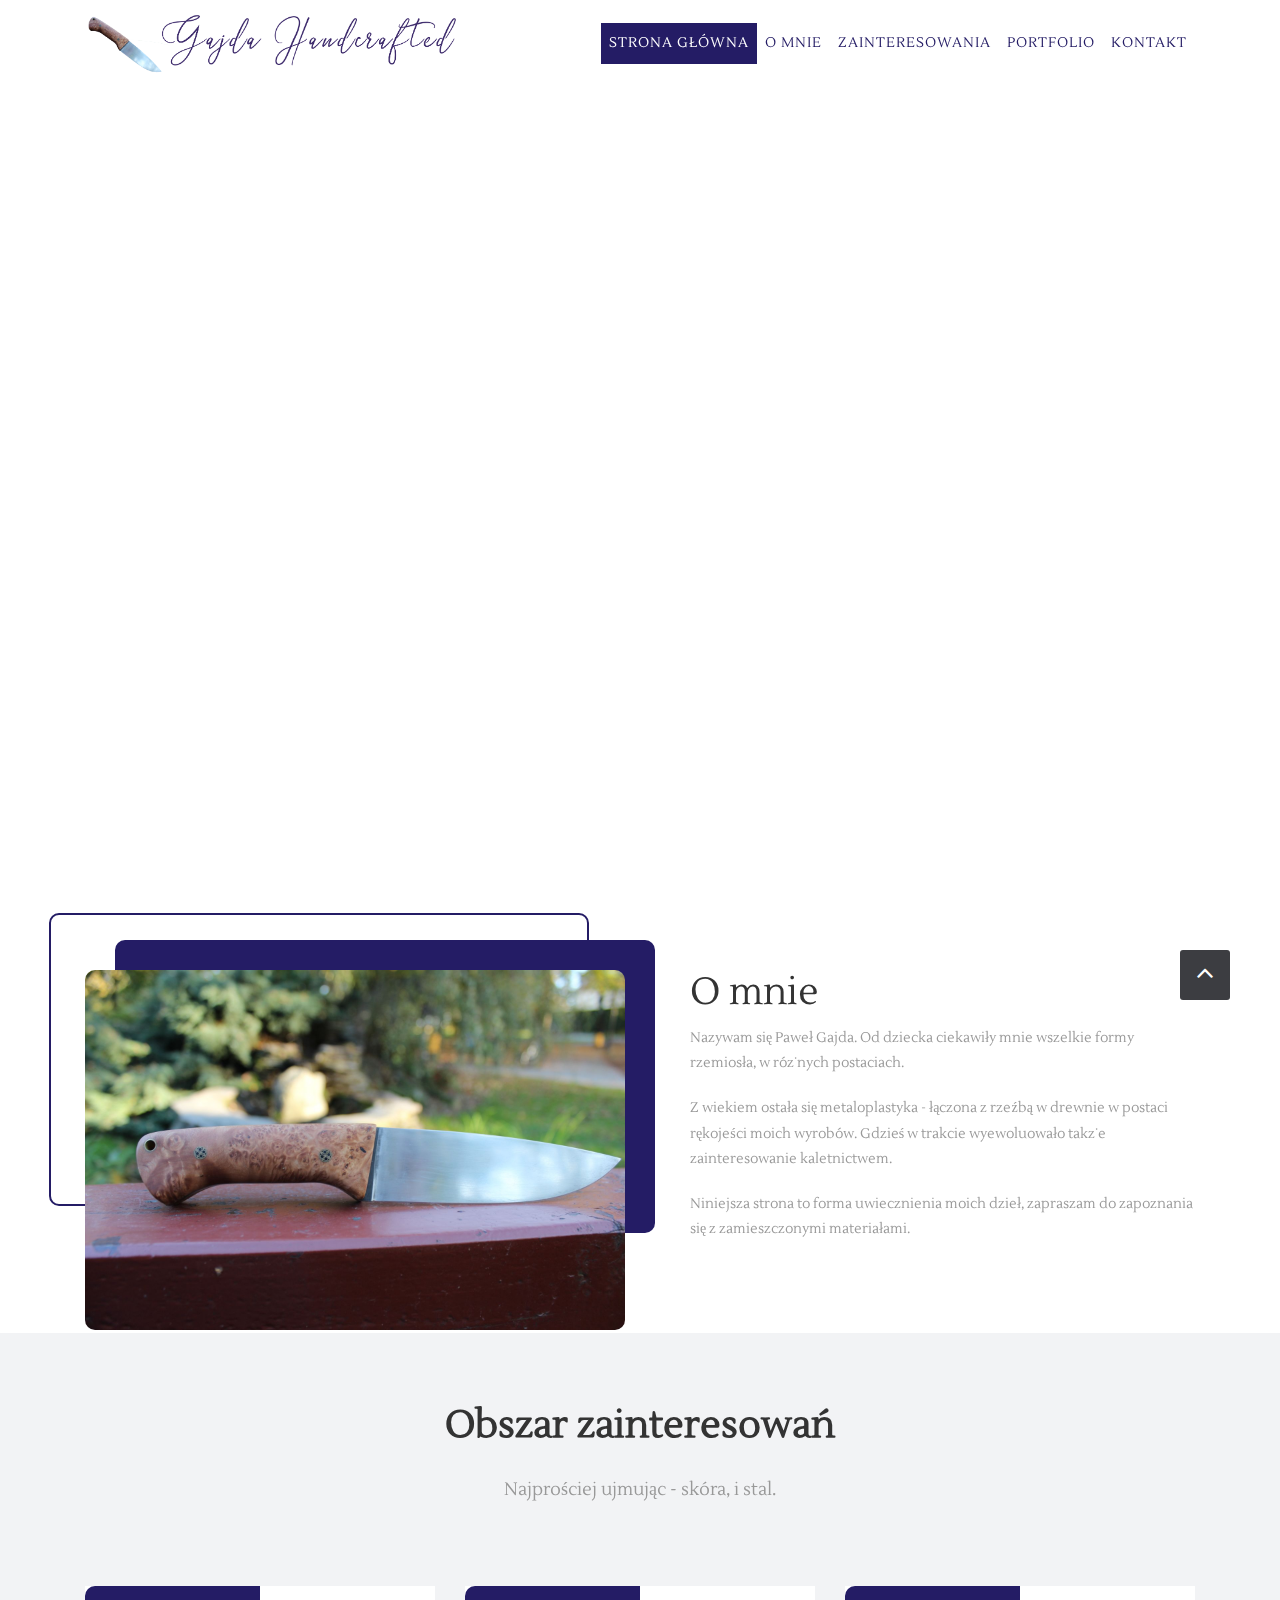
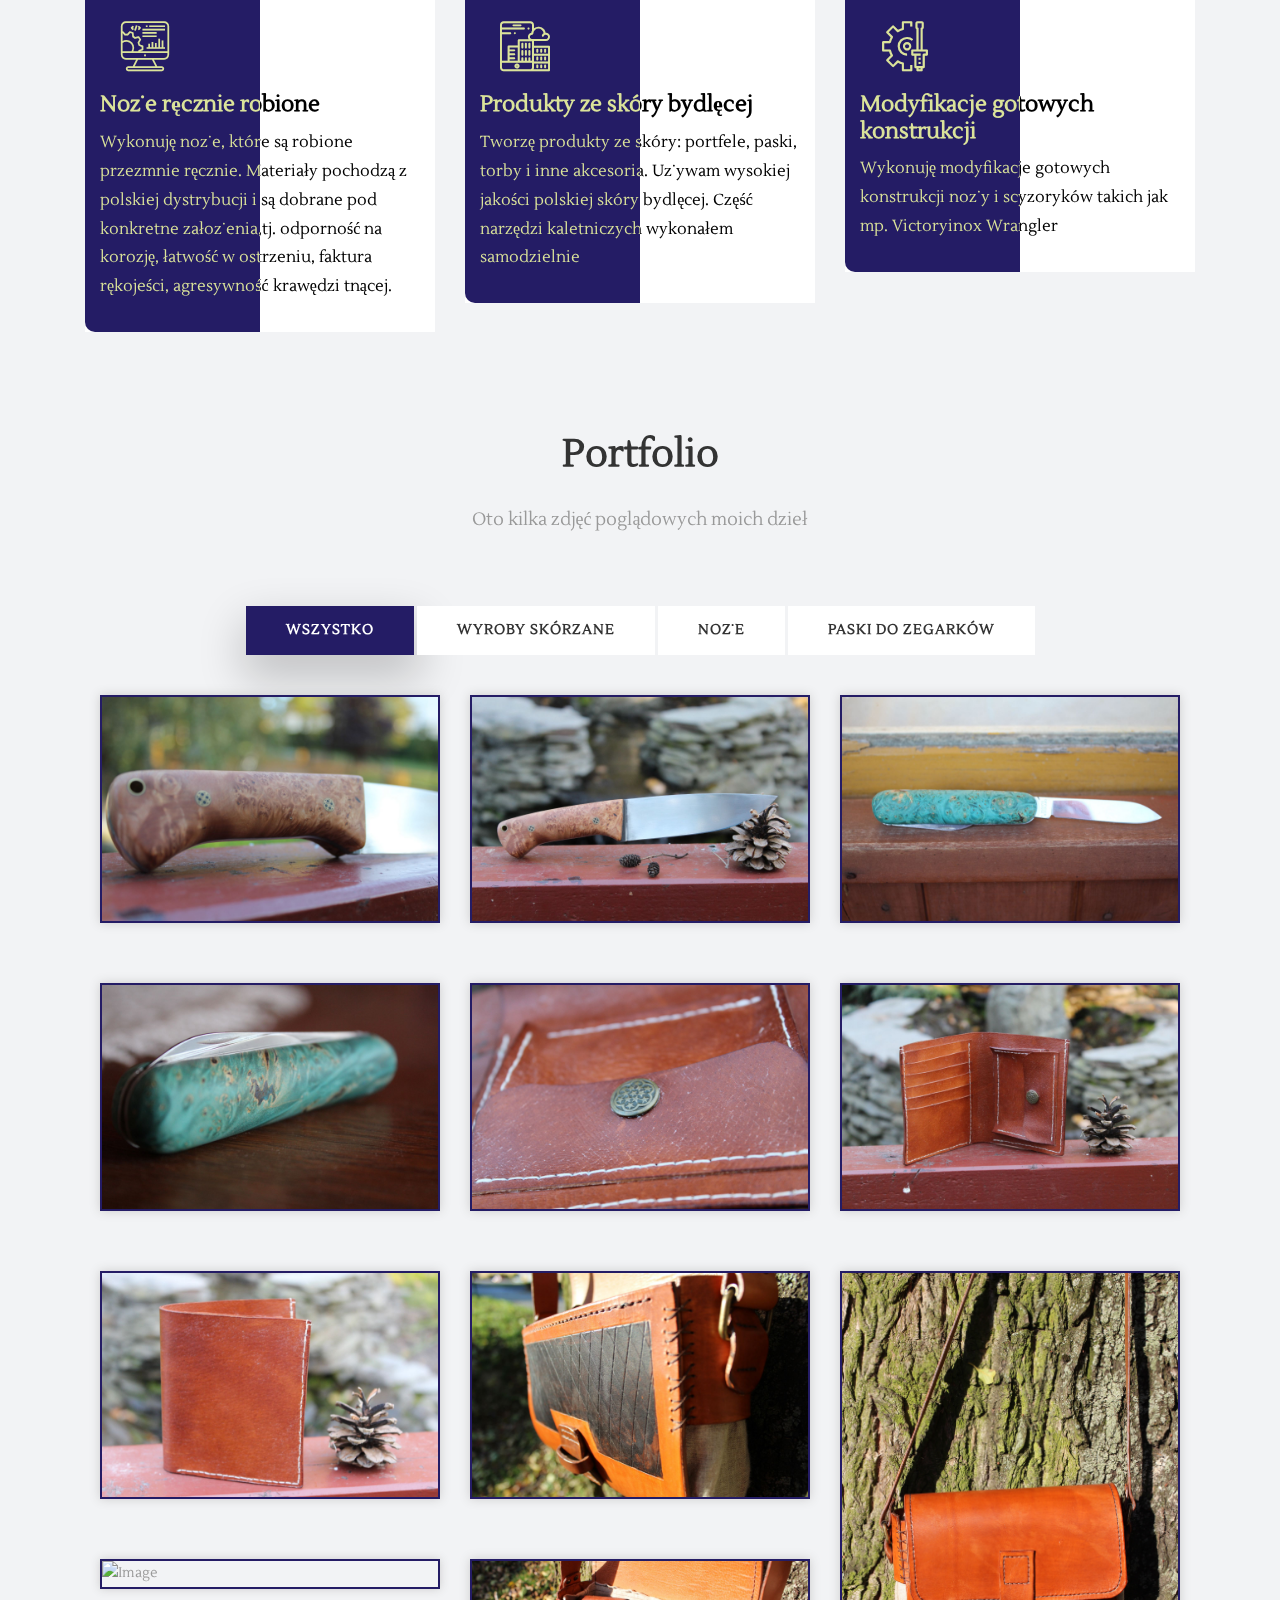
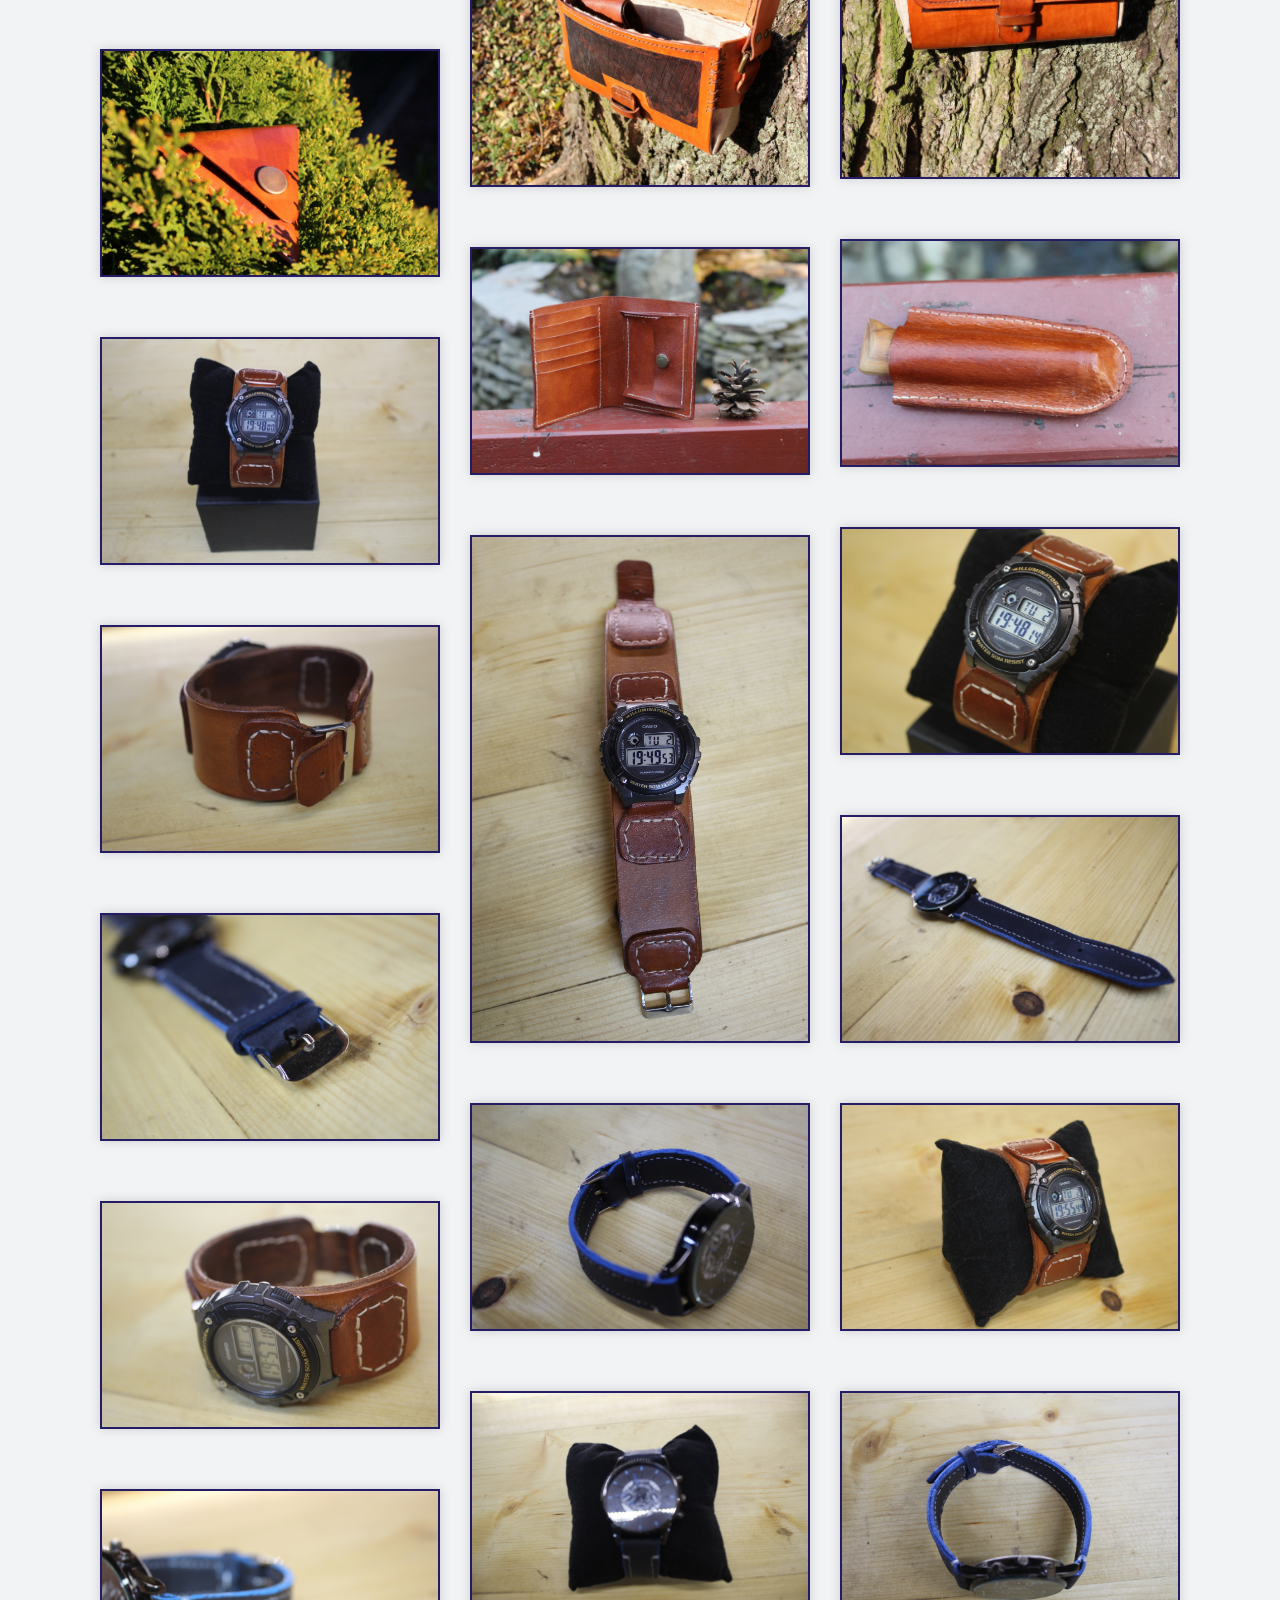
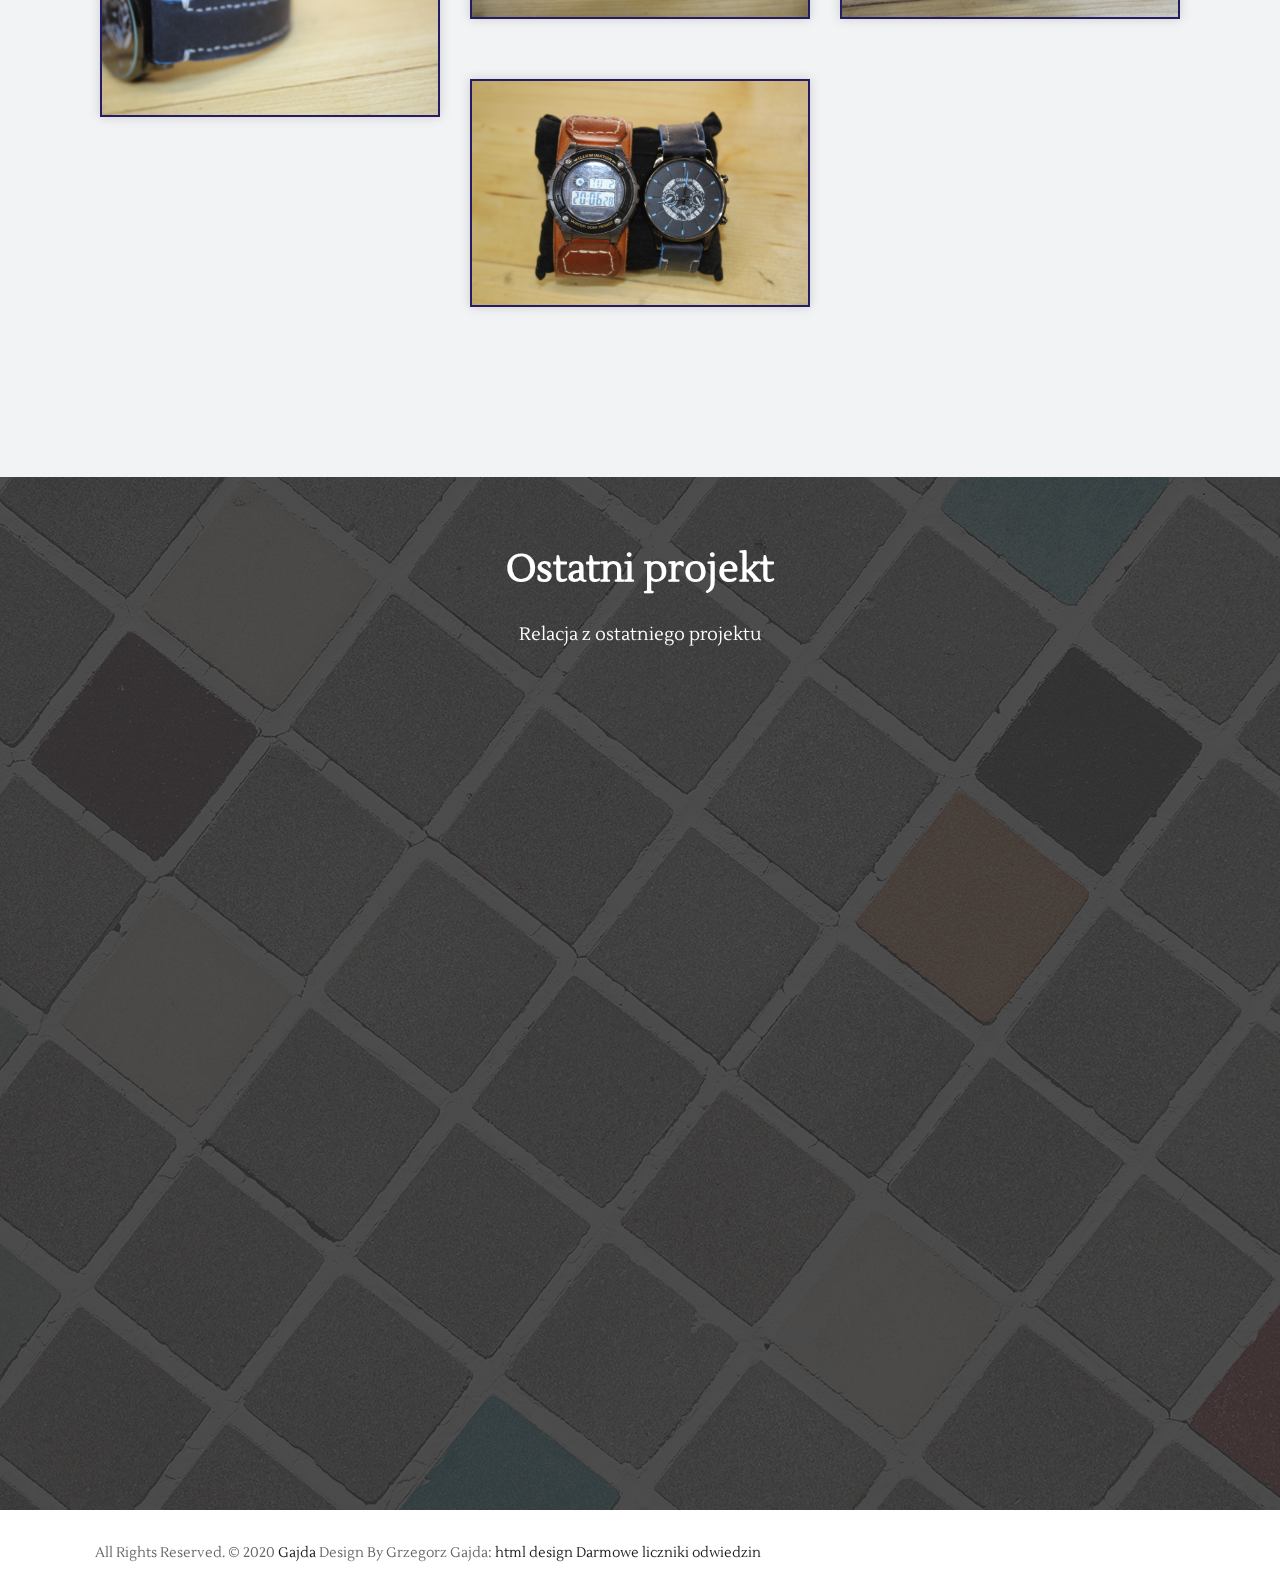
==== index.html @ e2454e83 "Add files via upload" ====
<!DOCTYPE html>
<html>

    <!-- Basic -->
    <meta charset="utf-8">
    <meta http-equiv="X-UA-Compatible" content="IE=edge">   
   
    <!-- Mobile Metas -->
    <meta name="viewport" content="width=device-width, minimum-scale=1.0, maximum-scale=1.0, user-scalable=no">
 
     <!-- Site Metas -->
    <title>Gajda - noże i dzieła ze skóry</title>  
    <meta name="keywords" content="skóra,noże,stal,noż">
    <meta name="description" content="Dzieła ze skóry i stali">
    <meta name="author" content="Paweł Gajda">

    <!-- Site Icons -->
    <link rel="shortcut icon" href="images/favicon.ico" type="image/x-icon" />
    <link rel="apple-touch-icon" href="images/apple-touch-icon.png">

    <!-- Bootstrap CSS -->
    <link rel="stylesheet" href="css/bootstrap.min.css">
    <!-- Site CSS -->
    <link rel="stylesheet" href="style.css">
    <!-- Responsive CSS -->
    <link rel="stylesheet" href="css/responsive.css">
    <!-- Custom CSS -->
    <link rel="stylesheet" href="css/custom.css">
	<script src="js/modernizr.js"></script> <!-- Modernizr -->

    <!--[if lt IE 9]>
      <script src="https://oss.maxcdn.com/libs/html5shiv/3.7.0/html5shiv.js"></script>
      <script src="https://oss.maxcdn.com/libs/respond.js/1.4.2/respond.min.js"></script>
    <![endif]-->

</head>
<body id="page-top" class="politics_version">
    <!-- LOADER -->
    <div id="preloader">
        <div id="loader">
			<ul>
				<li></li>
				<li></li>
				<li></li>
				<li></li>
				<li></li>
				<li></li>
			</ul>
		</div>
    </div><!-- end loader -->
    <!-- END LOADER -->
	
    <!-- Navigation -->
    <nav class="navbar navbar-expand-lg navbar-dark fixed-top" id="mainNav">
      <div class="container">
        <a class="navbar-brand js-scroll-trigger" href="#page-top">
			<img height="200" width="400" class="img-fluid" src="images/logo.png" alt="" />
		</a>
        <button class="navbar-toggler navbar-toggler-right" type="button" data-toggle="collapse" data-target="#navbarResponsive" aria-controls="navbarResponsive" aria-expanded="false" aria-label="Toggle navigation">
          Menu
          <i class="fa fa-bars"></i>
        </button>
        <div class="collapse navbar-collapse" id="navbarResponsive">
          <ul class="navbar-nav text-uppercase ml-auto">
            <li class="nav-item">
              <a class="nav-link js-scroll-trigger active" href="#content">Strona główna</a>
            </li>
            <li class="nav-item">
              <a class="nav-link js-scroll-trigger" href="#about">O mnie</a>
            </li>
            <li class="nav-item">
              <a class="nav-link js-scroll-trigger" href="#services">Zainteresowania</a>
            </li>
            <li class="nav-item">
              <a class="nav-link js-scroll-trigger" href="#portfolio">Portfolio</a>
            </li>
			<li class="nav-item">
              <a class="nav-link js-scroll-trigger" href="#contact">Kontakt</a>
            </li>
          </ul>
        </div>
      </div>
    </nav>
	
	<div id="content">
		<div id="slider">
		  <img src="uploads/banner-01.jpg" alt="Noże" data-url="#1">
		  <img src="uploads/banner-02.jpg" alt="Torby ze skóry" data-url="#2">
		  <img src="uploads/banner-03.jpg" alt="Modyfikacje noży gotowych" data-url="#3">
		  <img src="uploads/banner-04.jpg" alt="Portfele ze skóry" data-url="#4">
		</div>
	</div>

    <div id="about" class="section wb">
        <div class="container">
            <div class="row">

                <div class="col-md-6">
                    <div class="right-box-pro">
                        <img src="uploads/about_04.jpg" alt="" class="img-fluid img-rounded">
						<div class="card-back"></div>
						<div class="card-front"></div>						
                    </div><!-- end media -->
                </div><!-- end col -->
				<div class="col-md-6">
                    <div class="message-box">                        
                        <h2>O mnie</h2><p>Nazywam się Paweł Gajda. Od dziecka ciekawiły mnie wszelkie formy rzemiosła, w różnych postaciach.</p>
                        <p> Z wiekiem ostała się metaloplastyka - łączona z rzeźbą w drewnie w postaci rękojeści moich wyrobów. Gdzieś w trakcie wyewoluowało także zainteresowanie kaletnictwem. </p>
						<p>Niniejsza strona to forma uwiecznienia moich dzieł, zapraszam do zapoznania się z zamieszczonymi materiałami.</p>
                    </div><!-- end messagebox -->
                </div><!-- end col -->
				
            </div><!-- end row -->
        </div><!-- end container -->
    </div><!-- end section -->
	
    <div id="services" class="section lb">
        <div class="container">
            <div class="section-title text-center">
                <h3>Obszar zainteresowań</h3>
                <p>Najprościej ujmując - skóra, i stal.</p>
            </div><!-- end title -->

            <div class="row">
				<div class="col-md-4">
                    <div class="services-inner-box btn-hover-lt">
						<div class="ser-icon">
							<i class="flaticon-seo"></i>
						</div>
						<h2>Noże ręcznie robione</h2>
						<p>Wykonuję noże, które są robione przezmnie ręcznie. Materiały pochodzą z polskiej dystrybucji i są dobrane pod konkretne założenia,tj. odporność na korozję, łatwość w ostrzeniu, faktura rękojeści, agresywność krawędzi tnącej.</p>
					</div>
                </div><!-- end col -->
                <div class="col-md-4">
                    <div class="services-inner-box btn-hover-lt">
						<div class="ser-icon">
							<i class="flaticon-development"></i>
						</div>
						<h2>Produkty ze skóry bydlęcej</h2>
						<p>Tworzę produkty ze skóry: portfele, paski, torby i inne akcesoria. Używam wysokiej jakości polskiej skóry bydlęcej. Część narzędzi kaletniczych wykonałem samodzielnie </p>
					</div>
                </div><!-- end col -->
				<div class="col-md-4">
                    <div class="services-inner-box btn-hover-lt">
						<div class="ser-icon">
							<i class="flaticon-process"></i>
						</div>
						<h2>Modyfikacje gotowych konstrukcji</h2>
						<p>Wykonuję modyfikacje gotowych konstrukcji noży i scyzoryków takich jak  mp. Victoryinox Wrangler</p>
					</div>
                </div><!-- end col -->
    </div><!-- end section -->
	
	<div id="portfolio" class="section lb">
		<div class="container">
			<div class="section-title text-center">
                <h3>Portfolio</h3>
                <p>Oto kilka zdjęć poglądowych moich dzieł</p>
            </div><!-- end title -->
			
			<div class="gallery-menu row text-center">
				<div class="col-md-12">
					<div class="button-group filter-button-group">
						<button class="active" data-filter="*">Wszystko</button>
						<button data-filter=".gal_a">Wyroby skórzane</button>
						<button data-filter=".gal_b">Noże</button>
						<button data-filter=".gal_c">Paski do zegarków</button>

					</div>
				</div>
			</div>
			
			<div class="gallery-list row">
				<div class="col-md-4 col-sm-6 gallery-grid gal_b">
					<div class="gallery-single fix">
						<img src="uploads/gallery_img-02.jpg" class="img-fluid" alt="Image">
						<div class="img-overlay">
							<a href="uploads/gallery_img-02.jpg" data-rel="prettyPhoto[gal]" class="hoverbutton global-radius"><i class="fa fa-picture-o"></i></a>
						</div>
					</div>
				</div>
				<div class="col-md-4 col-sm-6 gallery-grid gal_b">
					<div class="gallery-single fix">
						<img src="uploads/noz2.jpg" class="img-fluid" alt="Image">
						<div class="img-overlay">
							<a href="uploads/noz2.jpg" data-rel="prettyPhoto[gal]" class="hoverbutton global-radius"><i class="fa fa-picture-o"></i></a>
						</div>
					</div>
				</div>
				<div class="col-md-4 col-sm-6 gallery-grid gal_b">
					<div class="gallery-single fix">
						<img src="uploads/gallery_img-10.jpg" class="img-fluid" alt="Image">
						<div class="img-overlay">
							<a href="uploads/gallery_img-10.jpg" data-rel="prettyPhoto[gal]" class="hoverbutton global-radius"><i class="fa fa-picture-o"></i></a>
						</div>
					</div>
				</div>
				
				<div class="col-md-4 col-sm-6 gallery-grid gal_b">
					<div class="gallery-single fix">
						<img src="uploads/gallery_img-01.jpg" class="img-fluid" alt="Image">
						<div class="img-overlay">
							<a href="uploads/gallery_img-01.jpg" data-rel="prettyPhoto[gal]" class="hoverbutton global-radius"><i class="fa fa-picture-o"></i></a>
						</div>
					</div>
				</div>
				<div class="col-md-4 col-sm-6 gallery-grid gal_a">
					<div class="gallery-single fix">
						<img src="uploads/gallery_img-03.jpg" class="img-fluid" alt="Image">
						<div class="img-overlay">
							<a href="uploads/gallery_img-03.jpg" data-rel="prettyPhoto[gal]" class="hoverbutton global-radius"><i class="fa fa-picture-o"></i></a>
						</div>
					</div>
				</div>
				<div class="col-md-4 col-sm-6 gallery-grid gal_a">
					<div class="gallery-single fix">
						<img src="uploads/gallery_img-12.jpg" class="img-fluid" alt="Image">
						<div class="img-overlay">
							<a href="uploads/gallery_img-12.jpg" data-rel="prettyPhoto[gal]" class="hoverbutton global-radius"><i class="fa fa-picture-o"></i></a>
						</div>
					</div>
				</div>
				<div class="col-md-4 col-sm-6 gallery-grid gal_a">
					<div class="gallery-single fix">
						<img src="uploads/gallery_img-09.jpg" class="img-fluid" alt="Image">
						<div class="img-overlay">
							<a href="uploads/gallery_img-09.jpg" data-rel="prettyPhoto[gal]" class="hoverbutton global-radius"><i class="fa fa-picture-o"></i></a>
						</div>
					</div>
				</div>
				<div class="col-md-4 col-sm-6 gallery-grid gal_a">
					<div class="gallery-single fix">
						<img src="uploads/gallery_img-08.jpg" class="img-fluid" alt="Image">
						<div class="img-overlay">
							<a href="uploads/gallery_img-08.jpg" data-rel="prettyPhoto[gal]" class="hoverbutton global-radius"><i class="fa fa-picture-o"></i></a>
						</div>
					</div>
				</div>
				<div class="col-md-4 col-sm-6 gallery-grid gal_a">
					<div class="gallery-single fix">
						<img src="uploads/gallery_img-07.jpg" class="img-fluid" alt="Image">
						<div class="img-overlay">
							<a href="uploads/gallery_img-07.jpg" data-rel="prettyPhoto[gal]" class="hoverbutton global-radius"><i class="fa fa-picture-o"></i></a>
						</div>
					</div>
				</div>
				
				<div class="col-md-4 col-sm-6 gallery-grid gal_a">
					<div class="gallery-single fix">
						<img src="uploads/gallery_img-04.jpg" class="img-fluid" alt="Image">
						<div class="img-overlay">
							<a href="uploads/gallery_img-04.jpg" data-rel="prettyPhoto[gal]" class="hoverbutton global-radius"><i class="fa fa-picture-o"></i></a>
						</div>
					</div>
				</div>
				<div class="col-md-4 col-sm-6 gallery-grid gal_a">
					<div class="gallery-single fix">
						<img src="uploads/gallery_img-05.jpg" class="img-fluid" alt="Image">
						<div class="img-overlay">
							<a href="uploads/gallery_img-05.jpg" data-rel="prettyPhoto[gal]" class="hoverbutton global-radius"><i class="fa fa-picture-o"></i></a>
						</div>
					</div>
				</div>
				
				<div class="col-md-4 col-sm-6 gallery-grid gal_a">
					<div class="gallery-single fix">
						<img src="uploads/gallery_img-06.jpg" class="img-fluid" alt="Image">
						<div class="img-overlay">
							<a href="uploads/gallery_img-06.jpg" data-rel="prettyPhoto[gal]" class="hoverbutton global-radius"><i class="fa fa-picture-o"></i></a>
						</div>
					</div>
				</div>
				<div class="col-md-4 col-sm-6 gallery-grid gal_a">
					<div class="gallery-single fix">
						<img src="uploads/gallery_img-11.jpg" class="img-fluid" alt="Image">
						<div class="img-overlay">
							<a href="uploads/gallery_img-11.jpg" data-rel="prettyPhoto[gal]" class="hoverbutton global-radius"><i class="fa fa-picture-o"></i></a>
						</div>
					</div>
				</div>
				<div class="col-md-4 col-sm-6 gallery-grid gal_b">
					<div class="gallery-single fix">
						<img src="uploads/gallery_img-12.jpg" class="img-fluid" alt="Image">
						<div class="img-overlay">
							<a href="uploads/gallery_img-12.jpg" data-rel="prettyPhoto[gal]" class="hoverbutton global-radius"><i class="fa fa-picture-o"></i></a>
						</div>
					</div>
				</div>
				<div class="col-md-4 col-sm-6 gallery-grid gal_c">
					<div class="gallery-single fix">
						<img src="uploads/gallery_img-13.jpg" class="img-fluid" alt="Image">
						<div class="img-overlay">
							<a href="uploads/gallery_img-13.jpg" data-rel="prettyPhoto[gal]" class="hoverbutton global-radius"><i class="fa fa-picture-o"></i></a>
						</div>
					</div>
				</div>
				<div class="col-md-4 col-sm-6 gallery-grid gal_c">
					<div class="gallery-single fix">
						<img src="uploads/gallery_img-14.jpg" class="img-fluid" alt="Image">
						<div class="img-overlay">
							<a href="uploads/gallery_img-14.jpg" data-rel="prettyPhoto[gal]" class="hoverbutton global-radius"><i class="fa fa-picture-o"></i></a>
						</div>
					</div>
				</div>
				<div class="col-md-4 col-sm-6 gallery-grid gal_c">
					<div class="gallery-single fix">
						<img src="uploads/gallery_img-15.jpg" class="img-fluid" alt="Image">
						<div class="img-overlay">
							<a href="uploads/gallery_img-15.jpg" data-rel="prettyPhoto[gal]" class="hoverbutton global-radius"><i class="fa fa-picture-o"></i></a>
						</div>
					</div>
				</div>
				<div class="col-md-4 col-sm-6 gallery-grid gal_c">
					<div class="gallery-single fix">
						<img src="uploads/gallery_img-16.jpg" class="img-fluid" alt="Image">
						<div class="img-overlay">
							<a href="uploads/gallery_img-16.jpg" data-rel="prettyPhoto[gal]" class="hoverbutton global-radius"><i class="fa fa-picture-o"></i></a>
						</div>
					</div>
				</div>
				<div class="col-md-4 col-sm-6 gallery-grid gal_c">
					<div class="gallery-single fix">
						<img src="uploads/gallery_img-17.jpg" class="img-fluid" alt="Image">
						<div class="img-overlay">
							<a href="uploads/gallery_img-17.jpg" data-rel="prettyPhoto[gal]" class="hoverbutton global-radius"><i class="fa fa-picture-o"></i></a>
						</div>
					</div>
				</div>
				<div class="col-md-4 col-sm-6 gallery-grid gal_c">
					<div class="gallery-single fix">
						<img src="uploads/gallery_img-18.jpg" class="img-fluid" alt="Image">
						<div class="img-overlay">
							<a href="uploads/gallery_img-18.jpg" data-rel="prettyPhoto[gal]" class="hoverbutton global-radius"><i class="fa fa-picture-o"></i></a>
						</div>
					</div>
				</div>
				<div class="col-md-4 col-sm-6 gallery-grid gal_c">
					<div class="gallery-single fix">
						<img src="uploads/gallery_img-19.jpg" class="img-fluid" alt="Image">
						<div class="img-overlay">
							<a href="uploads/gallery_img-19.jpg" data-rel="prettyPhoto[gal]" class="hoverbutton global-radius"><i class="fa fa-picture-o"></i></a>
						</div>
					</div>
				</div>
				<div class="col-md-4 col-sm-6 gallery-grid gal_c">
					<div class="gallery-single fix">
						<img src="uploads/gallery_img-20.jpg" class="img-fluid" alt="Image">
						<div class="img-overlay">
							<a href="uploads/gallery_img-20.jpg" data-rel="prettyPhoto[gal]" class="hoverbutton global-radius"><i class="fa fa-picture-o"></i></a>
						</div>
					</div>
				</div>
				<div class="col-md-4 col-sm-6 gallery-grid gal_c">
					<div class="gallery-single fix">
						<img src="uploads/gallery_img-21.jpg" class="img-fluid" alt="Image">
						<div class="img-overlay">
							<a href="uploads/gallery_img-21.jpg" data-rel="prettyPhoto[gal]" class="hoverbutton global-radius"><i class="fa fa-picture-o"></i></a>
						</div>
					</div>
				</div>
				<div class="col-md-4 col-sm-6 gallery-grid gal_c">
					<div class="gallery-single fix">
						<img src="uploads/gallery_img-22.jpg" class="img-fluid" alt="Image">
						<div class="img-overlay">
							<a href="uploads/gallery_img-22.jpg" data-rel="prettyPhoto[gal]" class="hoverbutton global-radius"><i class="fa fa-picture-o"></i></a>
						</div>
					</div>
				</div>
				<div class="col-md-4 col-sm-6 gallery-grid gal_c">
					<div class="gallery-single fix">
						<img src="uploads/gallery_img-23.jpg" class="img-fluid" alt="Image">
						<div class="img-overlay">
							<a href="uploads/gallery_img-23.jpg" data-rel="prettyPhoto[gal]" class="hoverbutton global-radius"><i class="fa fa-picture-o"></i></a>
						</div>
					</div>
				</div>
				<div class="col-md-4 col-sm-6 gallery-grid gal_c">
					<div class="gallery-single fix">
						<img src="uploads/gallery_img-24.jpg" class="img-fluid" alt="Image">
						<div class="img-overlay">
							<a href="uploads/gallery_img-24.jpg" data-rel="prettyPhoto[gal]" class="hoverbutton global-radius"><i class="fa fa-picture-o"></i></a>
						</div>
					</div>
				</div>
				<div class="col-md-4 col-sm-6 gallery-grid gal_c">
					<div class="gallery-single fix">
						<img src="uploads/gallery_img-25.jpg" class="img-fluid" alt="Image">
						<div class="img-overlay">
							<a href="uploads/gallery_img-25.jpg" data-rel="prettyPhoto[gal]" class="hoverbutton global-radius"><i class="fa fa-picture-o"></i></a>
						</div>
					</div>
				</div>
			</div>
			</div>
		</div>
	</div>
	
	 
                    </div><!-- end carousel -->
                </div><!-- end col -->
            </div><!-- end row -->
        </div><!-- end container -->
    </div><!-- end section -->

    <div id="contact" class="section db">
		<div class="section-title text-center">
			<h3>Ostatni projekt</h3>
			<p>Relacja z ostatniego projektu</p>
		</div><!-- end title -->
	<center>
        <iframe width="1280" height="720" src="https://www.youtube-nocookie.com/embed/NZ8AdoJ0Obc" frameborder="0" allow="accelerometer; autoplay; clipboard-write; encrypted-media; gyroscope; picture-in-picture" allowfullscreen></iframe>
	</center>
	</div>

    <div class="copyrights">
        <div class="container">
            <div class="footer-distributed">
                <div class="footer-left">
                
                    <p class="footer-company-name">All Rights Reserved. &copy; 2020 <a href="#">Gajda</a> Design By Grzegorz Gajda: 
					<a href="https://html.design/">html design</a> <a href='http://www.counterliczniki.com'>Darmowe liczniki odwiedzin</a> <script type='text/javascript' src='https://www.counterliczniki.com/auth.php?id=50568392d46d79a5dd40539bdf63abbffbe84bfe'></script>
					<script type="text/javascript" src="https://www.counterliczniki.com/pl/home/counter/744434/t/3"></script></p>
                </div>
            </div>
        </div><!-- end container -->
    </div><!-- end copyrights -->

    <a href="#" id="scroll-to-top" class="dmtop global-radius"><i class="fa fa-angle-up"></i></a>

    <!-- ALL JS FILES -->
    <script src="js/all.js"></script>
	<!-- Camera Slider -->
	<script src="js/jquery.mobile.customized.min.js"></script>
	<script src="js/jquery.easing.1.3.js"></script> 
	<script src="js/parallaxie.js"></script>
	<script src="js/headline.js"></script>
	<script src="js/classie.js"></script>
	<script src="js/TweenMax.min.js"></script>
	<script src="js/slider-top.js"></script>
	<!-- Contact form JavaScript -->
    <script src="js/jqBootstrapValidation.js"></script>
    <script src="js/contact_me.js"></script>
    <!-- ALL PLUGINS -->
    <script src="js/custom.js"></script>
    <script src="js/jquery.vide.js"></script>
</body>
</html>
---- style.css ----
/*------------------------------------------------------------------
    Version: 1.0
-------------------------------------------------------------------*/

/*------------------------------------------------------------------
    IMPORT FONTS
-------------------------------------------------------------------*/

@import url('https://fonts.googleapis.com/css?family=Cambo');
@import url('https://fonts.googleapis.com/css?family=Lustria');

/*------------------------------------------------------------------
    IMPORT FILES
-------------------------------------------------------------------*/

@import url(css/animate.css);
@import url(css/slider-style.css);
@import url(css/flaticon.css);
@import url(css/prettyPhoto.css);
@import url(css/owl.carousel.css);
@import url(css/font-awesome.min.css);


/*------------------------------------------------------------------
    SKELETON
-------------------------------------------------------------------*/

body {
    color: #999999;
    font-size: 14px;
    font-family: 'Lustria', serif;
    line-height: 1.80857;
}

html, body{
	height: 100%;
}

body.demos .section {
    background: url(images/bg.png) repeat top center #f2f3f5;
}

body.demos .section-title img {
    max-width: 280px;
    display: block;
    margin: 10px auto;
}

body.demos .service-widget h3 {
    border-bottom: 1px solid #ededed;
    font-size: 18px;
    padding: 20px 0;
    background-color: #ffffff;
}

body.demos .service-widget {
    margin: 0 0 30px;
    padding: 30px;
    background-color: #fff
}

body.demos .container-fluid {
    max-width: 1080px
}

a {
    color: #1f1f1f;
    text-decoration: none !important;
    outline: none !important;
    -webkit-transition: all .3s ease-in-out;
    -moz-transition: all .3s ease-in-out;
    -ms-transition: all .3s ease-in-out;
    -o-transition: all .3s ease-in-out;
    transition: all .3s ease-in-out;
}

h1,
h2,
h3,
h4,
h5,
h6 {
    letter-spacing: 0;
    font-weight: normal;
    position: relative;
    padding: 0 0 10px 0;
    font-weight: normal;
    line-height: 120% !important;
    color: #333333;
    margin: 0
}

h1 {
    font-size: 24px
}

h2 {
    font-size: 22px
}

h3 {
    font-size: 18px
}

h4 {
    font-size: 16px
}

h5 {
    font-size: 14px
}

h6 {
    font-size: 13px
}

h1 a,
h2 a,
h3 a,
h4 a,
h5 a,
h6 a {
    color: #212121;
    text-decoration: none!important;
    opacity: 1
}

h1 a:hover,
h2 a:hover,
h3 a:hover,
h4 a:hover,
h5 a:hover,
h6 a:hover {
    opacity: .8
}

a {
    text-decoration: none;
    outline: none;
}

a,
.btn {
    text-decoration: none !important;
    outline: none !important;
    -webkit-transition: all .3s ease-in-out;
    -moz-transition: all .3s ease-in-out;
    -ms-transition: all .3s ease-in-out;
    -o-transition: all .3s ease-in-out;
    transition: all .3s ease-in-out;
}

.btn-custom {
    margin-top: 20px;
    background-color: transparent !important;
    border: 2px solid #ddd;
    padding: 12px 40px;
    font-size: 16px;
}

.lead {
    font-size: 18px;
    line-height: 30px;
    color: #767676;
    margin: 0;
    padding: 0;
}

blockquote {
    margin: 20px 0 20px;
    padding: 30px;
}

ul, li, ol{
	margin: 0px;
	list-style: none;
	padding: 0px;
}


/*------------------------------------------------------------------
    WP CORE
-------------------------------------------------------------------*/

.first {
    clear: both
}

.last {
    margin-right: 0
}

.alignnone {
    margin: 5px 20px 20px 0;
}

.aligncenter,
div.aligncenter {
    display: block;
    margin: 5px auto 5px auto;
}

.alignright {
    float: right;
    margin: 10px 0 20px 20px;
}

.alignleft {
    float: left;
    margin: 10px 20px 20px 0;
}

a img.alignright {
    float: right;
    margin: 10px 0 20px 20px;
}

a img.alignnone {
    margin: 10px 20px 20px 0;
}

a img.alignleft {
    float: left;
    margin: 10px 20px 20px 0;
}

a img.aligncenter {
    display: block;
    margin-left: auto;
    margin-right: auto
}

.wp-caption {
    background: #fff;
    border: 1px solid #f0f0f0;
    max-width: 96%;
    /* Image does not overflow the content area */
    padding: 5px 3px 10px;
    text-align: center;
}

.wp-caption.alignnone {
    margin: 5px 20px 20px 0;
}

.wp-caption.alignleft {
    margin: 5px 20px 20px 0;
}

.wp-caption.alignright {
    margin: 5px 0 20px 20px;
}

.wp-caption img {
    border: 0 none;
    height: auto;
    margin: 0;
    max-width: 98.5%;
    padding: 0;
    width: auto;
}

.wp-caption p.wp-caption-text {
    font-size: 11px;
    line-height: 17px;
    margin: 0;
    padding: 0 4px 5px;
}


/* Text meant only for screen readers. */

.screen-reader-text {
    clip: rect(1px, 1px, 1px, 1px);
    position: absolute !important;
    height: 1px;
    width: 1px;
    overflow: hidden;
}

.screen-reader-text:focus {
    background-color: #f1f1f1;
    border-radius: 3px;
    box-shadow: 0 0 2px 2px rgba(0, 0, 0, 0.6);
    clip: auto !important;
    color: #21759b;
    display: block;
    font-size: 14px;
    font-size: 0.875rem;
    font-weight: bold;
    height: auto;
    left: 5px;
    line-height: normal;
    padding: 15px 23px 14px;
    text-decoration: none;
    top: 5px;
    width: auto;
    z-index: 100000;
    /* Above WP toolbar. */
}


/*------------------------------------------------------------------
    HEADER
-------------------------------------------------------------------*/

.navbar-dark{
	background: #ffffff;
}

.navbar-dark .navbar-nav .nav-link{
	color: #241c65;
	letter-spacing: 1px;
	font-size: 14px;
	position: relative;
}
.navbar-dark .navbar-nav .nav-link:hover{
	color: #ffffff;
}
.navbar-dark .navbar-nav .nav-link.active{
	color: #ffffff;
	background: #241c65;
}
.navbar-dark .navbar-nav .nav-link::before {
    content: '';
	opacity: 0;
	position: absolute;
	height: 50%;
	width: 100%;
	top: 50%;
	left: 0;
	background-color: #241c65;
	-webkit-transform: translateY(-50%);
	-ms-transform: translateY(-50%);
	transform: translateY(-50%);
	-webkit-transition: height .2s ease-in-out;
	transition: height .2s ease-in-out;
	-webkit-backface-visibility: hidden;
	backface-visibility: hidden;
	z-index: -1;
}
.navbar-dark .navbar-nav .nav-link:hover::before{
	height: 100%;
	opacity: 1;
}
.navbar-dark .navbar-nav .nav-link.active::after {
	width: 50%;
}

/*------------------------------------------------------------------
    SECTIONS
-------------------------------------------------------------------*/

.main-banner{
	height: 100%;
	position: relative;
}

.main-banner{
	display: table;
    width: 100%;
	text-align: center;
}
.main-banner::after {
    content: " ";
    position: absolute;
    top: 0;
    bottom: 0;
    left: 0;
    right: 0;
    background-color: #000;
    z-index: 0;
    opacity: .6;
}
.heading{
	color: #fff;
	display: table-cell;
	vertical-align: middle;
	position: relative;
	z-index: 1;
}
.heading h1{
	color: #ffffff;
	font-weight: 700;
	font-size: 62px;
	text-transform: uppercase;
}
.heading p{
	font-size: 18px;
	padding: 20px 0px;
}

.heading h3{
	color: ffffff;
}

.cd-words-wrapper {
  display: inline-block;
  position: relative;
  text-align: left;
}
.cd-words-wrapper b {
  display: inline-block;
  position: absolute;
  white-space: nowrap;
  left: 0;
  top: 0;
}
.cd-words-wrapper b.is-visible {
  position: relative;
}
.no-js .cd-words-wrapper b {
  opacity: 0;
}
.no-js .cd-words-wrapper b.is-visible {
  opacity: 1;
}

/* -------------------------------- 

xclip 

-------------------------------- */
.cd-headline.clip span {
  display: inline-block;
  padding: .2em 0;
  color: #ffffff;
  font-size: 30px;
}
.cd-headline.clip span b{
	text-transform: uppercase;
}
.cd-headline.clip .cd-words-wrapper {
  overflow: hidden;
  vertical-align: top;
}
.cd-headline.clip .cd-words-wrapper::after {
  /* line */
  content: '';
  position: absolute;
  top: 0;
  right: 0;
  width: 2px;
  height: 100%;
  background-color: #aebcb9;
}
.cd-headline.clip b {
  opacity: 0;
}
.cd-headline.clip b.is-visible {
  opacity: 1;
}

.navbar-dark .navbar-nav .nav-link:focus{
	color: ffffff;
}

#mainNav.navbar-shrink {
    padding-top: 10px;
    padding-bottom: 10px;
    background-color: #ffffff;
	border-bottom: 4px solid #171717;
}

#clouds{
	margin-top: -5%;
	position: relative;
	z-index: 1;
}
#clouds path {
    fill: #ffffff;
    bottom: -10px;
    overflow: hidden;
    stroke: #ffffff;
}

.section {
    display: block;
    position: relative;
    overflow: hidden;
    padding: 70px 0;
}

.noover {
    overflow: visible;
}

.noover .btn-dark {
    border: 0 !important;
}

.nopad {
    padding: 0;
}

.nopadtop {
    padding-top: 0;
}

.section.wb {
    background-color: #ffffff;
}

.section.lb {
    background-color: #f2f3f5;
}

.section.db {
    background-color: #111111;
}

.section.color1 {
    background-color: #448AFF;
}

.first-section {
    display: block;
    position: relative;
    overflow: hidden;
    padding: 16em 0 13em;
}

.first-section h2 {
    color: #ffffff;
    font-size: 68px;
    font-weight: 300;
    text-transform: capitalize;
    display: block;
    margin: 0;
    padding: 0 0 30px;
    position: relative;
}

.first-section .lead {
    font-size: 21px;
    font-weight: 300;
    padding: 0 0 40px;
    margin: 0;
    line-height: inherit;
    color: #ffffff;
}

.macbookright {
    width: 980px;
    position: absolute;
    right: -15%;
    bottom: -6%;
}

.section-title {
    display: block;
    position: relative;
    margin-bottom: 60px;
}

.section-title p {
    color: #999;
    font-weight: 400;
    font-size: 18px;
    line-height: 33px;
    margin: 0;
}

.section-title h3 {
    font-size: 38px;
    font-weight: 700;
    line-height: 62px;
    margin: 0 0 25px;
    padding: 0;
    text-transform: none;
}

.section.colorsection p,
.section.colorsection h3,
.section.db h3 {
    color: #ffffff;
}



.sim-btn{
	cursor: pointer;
}

.btn-hover-lt{
	margin: 20px auto;
	border: none;
	padding: 10px 44px;
	font-size: 20px;
	position: relative;
	display: inline-block;
}

.btn-hover-lt::before {
	transition: all 0.85s cubic-bezier(0.68, -0.55, 0.265, 1.55);
	content: '';
	width: 50%;
	height: 100%;
	background: #241c65;
	position: absolute;
	top: 0;
	left: 0;
	border-radius: 10px 0px 0px 10px;
}

.btn-hover-lt .btn-text {
  color: white;
  mix-blend-mode: difference;
}
.btn-hover-lt:hover::before {
  background: #241c65;
  width: 100%;
  border-radius: 10px;
}


.right-box-pro{
	position: relative;
	height: 100%;	
}
.right-box-pro img{
	position: relative;
	border-radius: 10px;
	z-index: 2;
}
.right-box-pro .card-back {
    width: 100%;
    height: 100%;
    padding: 30px;
    border-radius: 10px;
    margin: -390px 0px 0px 30px;
    background-color: #241c65;
    z-index: 1;
    position: relative;
}

.right-box-pro .card-front {
    width: 100%;
    height: 100%;
    padding: 30px;
    border-radius: 10px;
    margin: -320px 0px 0px -36px;
    background-color: transparent;
    border: solid 2px #241c65;
    z-index: 1;
    position: relative;
}

.services-inner-box{
	padding: 15px;
	background: #ffffff;
	margin-bottom: 30px;
	position: relative;
}
.ser-icon{
	width: 90px;
	height: 90px;
	text-align: center;
	line-height: 90px;
}
.ser-icon i{
	font-size: 50px;
	color: #ffffff;
	mix-blend-mode: difference;
}
.services-inner-box h2{
	font-size: 22px;
	font-weight: 600;
	color: #ffffff;
	mix-blend-mode: difference;
}

.services-inner-box p{
	font-size: 16px;
	font-weight: 200;
	color: #ffffff;
	mix-blend-mode: difference;
}



/*------------------------------------------------------------------
    PORTFOLIO
-------------------------------------------------------------------*/

.item-h2,
.item-h1 {
    height: 100% !important;
    height: auto !important;
}

.isotope-item {
    z-index: 2;
    padding: 0;
}

.isotope-hidden.isotope-item {
    pointer-events: none;
    z-index: 1;
}

.isotope,
.isotope .isotope-item {
    /* change duration value to whatever you like */
    -webkit-transition-duration: 0.8s;
    -moz-transition-duration: 0.8s;
    transition-duration: 0.8s;
}

.isotope {
    -webkit-transition-property: height, width;
    -moz-transition-property: height, width;
    transition-property: height, width;
}

.isotope .isotope-item {
    -webkit-transition-property: -webkit-transform, opacity;
    -moz-transition-property: -moz-transform, opacity;
    transition-property: transform, opacity;
}

.portfolio-filter ul {
    padding: 0;
    z-index: 2;
    display: block;
    position: relative;
    margin: 0;
}

.portfolio-filter ul li {
    border-radius: 0;
    display: inline-block;
    margin: 0 5px 0 0;
    text-decoration: none;
    text-transform: uppercase;
    vertical-align: middle;
}

.portfolio-filter ul li:last-child:after {
    content: "";
}

.portfolio-filter ul li .btn-dark {
    box-shadow: none;
    background-color: transparent;
    border: 1px solid #e6e7e6 !important;
    color: #1f1f1f;
    font-weight: 400;
    font-size: 13px;
    padding: 10px 30px;
}

.da-thumbs {
    list-style: none;
    position: relative;
    padding: 0;
}

.da-thumbs .pitem {
    margin: 0;
    padding: 15px;
    position: relative;
}

.da-thumbs .pitem a,
.da-thumbs .pitem a img {
    display: block;
    position: relative;
}

.da-thumbs .pitem a {
    overflow: hidden;
}

.da-thumbs .pitem a div {
    position: absolute;
    background-color: rgba(0, 0, 0, 0.8);
    width: 100%;
    height: 100%;
}

.da-thumbs .pitem a div h3 {
    display: block;
    color: #ffffff;
    font-size: 20px;
    padding: 30px 15px;
    text-transform: capitalize;
    font-weight: normal;
}

.da-thumbs .pitem a div h3 small {
    display: block;
    color: #ffffff;
    margin-top: 5px;
    font-size: 13px;
    font-weight: 300;
}

.da-thumbs .pitem a div i {
    background-color: #1f1f1f;
    position: absolute;
    color: #ffffff !important;
    bottom: 0;
    font-size: 15px;
    z-index: 12;
    right: 0;
    width: 40px;
    height: 40px;
    line-height: 40px;
    text-align: center;
}


/*------------------------------------------------------------------
    TESTIMONIALS
-------------------------------------------------------------------*/

.logos img {
    margin: auto;
    display: block;
    text-align: center;
    width: 100%;
    opacity: 0.3;
}

.logos img:hover {
    opacity: 0.5;
}

.desc h3 i {
    color: #cccccc;
    font-size: 37px;
    vertical-align: middle;
    margin-right: 12px;
}

.desc {
    padding: 30px;
    position: relative;
    background: #241c65;
    border: 1px solid #241c65;
}

.testi-meta {
    display: inline-block;
    margin-bottom: 20px;
}
.owl-carousel .owl-item img{
	display: inline-block;
}
.testimonial h4 {
    font-size: 18px;
    color: #333333;
    padding: 13px 0 0;
}

.testimonial img {
    max-width: 55px;
}

.testimonial small {
    margin-top: 7px;
    font-size: 16px;
    display: block;
}

.testimonial {
    background-color: transparent;
	text-align: center;
}

.testimonial h3 {
    padding: 0 0 10px;
    font-size: 20px;
    font-weight: 600;
	color: #ffffff;
}

.testimonial small,
.testimonial .lead {
    background-color: transparent;
    color: #aaa;
    display: block;
    font-size: 16px;
    font-style: normal;
    line-height: 30px;
    margin: 0;
    padding: 0;
    position: relative;
}

.testimonial p:after {
    display: none;
}

.testi-carousel .owl-nav{
	margin-top: 30px;
}


/*------------------------------------------------------------------
    PRICING TABLES
-------------------------------------------------------------------*/

.pricing-table {
    margin: 50px 0 0 0;
    background: #fff;
    box-shadow: 0 5px 14px rgba(0, 0, 0, 0.1);
}

.pricing-table i {
    width: 30px;
    color: #c2c2c2;
    display: inline-block;
    margin-right: 10px;
    padding-right: 5px;
    border-right: 1px solid #ececec;
}

.pricing-table .btn-dark {
    padding: 10px 24px;
    font-size: 15px;
}

.pricing-table strong {
    font-weight: 600;
    margin-right: 6px;
    color: #1f1f1f;
}

.pricing-table-header {
    padding: 30px 0 25px 0;
    background: #ffffff;
}

.pricing-table-header h2 {
    font-size: 31px;
    margin: 0;
    padding: 0;
    font-weight: 300;
}

.pricing-table-header h3 {
    font-size: 15px;
    font-weight: 600;
    color: #aaaaaa;
    margin-top: 10px;
    text-transform: uppercase;
}

.pricing-table-space {
    height: 10px;
}

.pricing-table-text {
    margin: 15px 30px 0 30px;
    padding: 0 10px 15px 10px;
    border-bottom: 1px solid #ececec;
    font-weight: 300;
    line-height: 30px;
    color: #c2c2c2;
    font-size: 16px;
}

.pricing-table-text p {
    font-weight: 400;
}

.pricing-table-features {
    margin: 15px 30px 0 30px;
    padding: 0 10px 15px 30px;
    border-bottom: 1px solid #ececec;
    text-align: left;
    line-height: 30px;
    font-size: 16px;
    color: #c2c2c2;
}

.pricing-table-highlighted h3,
.pricing-table-highlighted h2 {
    color: #ffffff !important;
}

.pricing-table-sign-up {
    margin-top: 25px;
    padding-bottom: 30px;
}


/* Highlighted table */

.pricing-table-highlighted {
    margin-top: 0;
}

.m130 {
    margin-top: 130px;
}

.nav-pills {
    border: 1px solid #e1e1e1;
}

.nav-pills > li {
    width: 50%;
    padding: 10px;
    float: left;
    margin: 0 !important;
}

.nav-pills > li > a {
    margin: 0!important;
    text-align: center;
    background-color: #f4f4f4;
}


/*------------------------------------------------------------------
    ICON BOXES
-------------------------------------------------------------------*/

.icon-wrapper {
    position: relative;
    cursor: pointer;
    display: block;
    z-index: 1;
}

.icon-wrapper i {
    width: 75px;
    height: 75px;
    text-align: center;
    line-height: 75px;
    font-size: 28px;
    background-color: #f2f3f5;
    color: #1f1f1f;
    margin-top: 0;
}

.small-icons.icon-wrapper:hover i,
.small-icons.icon-wrapper:hover i:hover,
.small-icons.icon-wrapper i {
    width: auto !important;
    height: auto !important;
    line-height: 1 !important;
    padding: 0 !important;
    color: #e3e3e3 !important;
    background-color: transparent !important;
    background: none !important;
    margin-right: 10px !important;
    vertical-align: middle;
    font-size: 24px !important;
}

.small-icons.icon-wrapper h3 {
    font-size: 18px;
    padding-bottom: 5px;
}

.small-icons.icon-wrapper p {
    padding: 0;
    margin: 0;
}

.icon-wrapper h3 {
    font-size: 21px;
    padding: 0 0 15px;
    margin: 0;
}

.icon-wrapper p {
    margin-bottom: 0;
    padding-left: 95px;
}

.icon-wrapper p small {
    display: block;
    color: #999;
    margin-top: 10px;
    text-transform: none;
    font-weight: 600;
    font-size: 16px;
}

.icon-wrapper p small:after {
    content: "\f105";
    font-family: FontAwesome;
    margin-left: 5px;
    font-size: 11px;
}


/*------------------------------------------------------------------
    MESSAGE BOXES
-------------------------------------------------------------------*/

.event_dit{
	margin-top: 20px;
}
.event_dit ul {
	float: left;
	width: 100%;
	padding-bottom: 15px;
	margin-bottom: 0px;
	position: relative;
	line-height: 12px;
}
.event_dit ul li{
	float: left;
	position: relative;
}

.event_dit ul li a{
	padding: 0px 5px;
	font-size: 14px;
	line-height: 25px;
	transition: all 0.3s ease-in-out;
	-webkit-transition: all 0.3s ease-in-out;
	-moz-transition: all 0.3s ease-in-out;
	-o-transition: all 0.3s ease-in-out;
	-moz-transition: all 0.3s ease-in-out;
}

.event_dit ul li a:hover{
	color: #333333;
}

.service-widget h3 {
    font-size: 21px;
    color: #ffffff;
    padding: 20px 0 12px;
    margin: 0;
}

.participate-wrap figure{
	overflow: hidden;
	position: relative;
}
.participate-wrap figure::before{
	background-color: #333333;
	content: "";
	position: absolute;
	border-radius: 100%;
	top: 0px;
	left: 0px;
	right: 0px;
	bottom: 0px;
	margin: auto;
	width: 0px;
	height: 0px;
	opacity: 0.7;
	transition: all 0.3s ease-in-out;
	-webkit-transition: all 0.3s ease-in-out;
	-moz-transition: all 0.3s ease-in-out;
	-o-transition: all 0.3s ease-in-out;
	-moz-transition: all 0.3s ease-in-out;
}

.participate-wrap figure figcaption{
	position: absolute;
	width: 100%;
	top: 0px;
	text-align: center;
	margin-top: -20px;
	opacity: 0;
	transition: all 0.3s ease-in-out;
	-webkit-transition: all 0.3s ease-in-out;
	-moz-transition: all 0.3s ease-in-out;
	-o-transition: all 0.3s ease-in-out;
	-moz-transition: all 0.3s ease-in-out;
}

.participate-wrap figure figcaption .global-radius{
	background: #ffffff;
	width: 38px;
	height: 38px;
	display: inline-block;
	text-align: center;
	line-height: 38px;
}

.participate-wrap:hover figure::before{
	width: 100%;
	height: 100%;
	border-radius: 0px;
}

.participate-wrap:hover figure figcaption {
	top: 50%;
	opacity: 1;
}

.service-widget h3 a,
.section.wb .service-widget h3,
.section.lb .service-widget h3 {
    color: #1f1f1f;
}

.service-widget p {
    margin-bottom: 0;
    padding-bottom: 0;
}

.message-box{
	padding-left: 35px;
}

.message-box h4 {
    text-transform: uppercase;
    padding: 0;
    margin: 0 0 5px;
    font-weight: 600;
    letter-spacing: 0.5px;
    font-size: 15px;
    color: #999;
}

.message-box h2 {
    font-size: 38px;
    font-weight: 300;
    padding: 0 0 10px;
    margin: 0;
    line-height: 62px;
    margin-top: 0;
    text-transform: none;
}

.message-box p {
    margin-bottom: 20px;
}

.message-box .lead {
    padding-top: 10px;
	font-size: 16px;
	font-style: italic;
	color: #999;
	padding-bottom: 10px;
	padding-left: 15px;
}

.post-media {
    position: relative;
}

.post-media img {
    width: 100%;
}

.post-media_pp{
	overflow: hidden;
	position: relative;
}

.service-widget{
	margin-bottom: 30px;
}

.hover-up{
	background: #076799;
}

.service-widget .post-media_pp .hover-up{
	padding: 30px;
	position: absolute;
	left: 110%;
	width: 100%;
	top: 0;
	height: 100%;
	transition: all .35s ease-in-out;
	opacity: 0;
}
.service-widget .post-media_pp:hover .hover-up{
	opacity: 1;
	left: 0;
}

.section.wb .hover-up h3{
	font-size: 32px;
	color: #ffffff;
}

.section.wb .hover-up p{
	color: #cccccc;
}

.playbutton {
    position: absolute;
    color: #ffffff !important;
    top: 40%;
    font-size: 60px;
    z-index: 12;
    left: 0;
    right: 0;
    text-align: center;
    margin: -20px auto;
}

.hoverbutton {
    background-color: #241c65;
    position: absolute;
    color: #ffffff !important;
    top: 70%;
    font-size: 21px;
    z-index: 12;
    left: 0;
    opacity: 0;
    right: 0;
    width: 50px;
    height: 50px;
    line-height: 50px;
    text-align: center;
    margin: -20px auto;
}

.service-widget:hover .hoverbutton {
    opacity: 1;
}

hr.hr1 {
    position: relative;
    margin: 60px 0;
    border: 1px dashed #f2f3f5;
}

hr.hr2 {
    position: relative;
    margin: 17px 0;
    border: 1px dashed #f2f3f5;
}

hr.hr3 {
    position: relative;
    margin: 25px 0 30px 0;
    border: 1px dashed #f2f3f5;
}

hr.invis {
    border-color: transparent;
}

hr.invis1 {
    margin: 10px 0;
    border-color: transparent;
}

.section.parallax hr.hr1 {
    border-color: rgba(255, 255, 255, 0.1);
}

.sep1 {
    display: block;
    position: absolute;
    content: '';
    width: 40px;
    height: 40px;
    bottom: -20px;
    left: 50%;
    margin-left: -14px;
    background-color: #1f1f1f;
    -ms-transform: rotate(45deg);
    -webkit-transform: rotate(45deg);
    transform: rotate(45deg);
    z-index: 1;
}

.sep2 {
    display: block;
    position: absolute;
    content: '';
    width: 40px;
    height: 40px;
    top: -20px;
    left: 50%;
    margin-left: -14px;
    background-color: #1f1f1f;
    -ms-transform: rotate(45deg);
    -webkit-transform: rotate(45deg);
    transform: rotate(45deg);
    z-index: 1;
}


/* Divider Styles */

.divider-wrapper {
    width: 100%;
    box-shadow: 0 5px 14px rgba(0, 0, 0, 0.1);
    height: 540px;
    margin: 0 auto;
    position: relative;
}

.divider-wrapper:hover {
    cursor: none;
}

.divider-bar {
    position: absolute;
    width: 10px;
    left: 50%;
    top: -10px;
    bottom: -15px;
}

.code-wrapper {
    border: 1px solid #ffffff;
    display: block;
    overflow: hidden;
    width: 100%;
    height: 100%;
    position: relative;
    background: url("uploads/code.jpg") no-repeat;
}

.design-wrapper {
    overflow: hidden;
    position: absolute;
    top: 0;
    left: 0;
    right: 0;
    bottom: 0;
    -webkit-transform: translateX(50%);
    transform: translateX(50%);
}

.design-image {
    display: block;
    width: 100%;
    height: 100%;
    position: relative;
    -webkit-transform: translateX(-50%);
    transform: translateX(-50%);
    background: url("uploads/design.jpg") no-repeat;
}

.filter-button-group{	
	border-radius: 0px;
	margin: 10px 0px;
	display: inline-block;
}

.filter-button-group button.active{
	background: #241c65;
	color: #fff;
	box-shadow: 2px 20px 45px 5px rgba(0,0,0,.2);	
}

.filter-button-group button{
	color: #333;
	letter-spacing: 1px;
	text-transform: uppercase;
	font-weight: 600;
	font-size: 14px;
	cursor: pointer;
	background: #fff;
	padding: 12px 40px;
	border: none;
	border-radius: 0px;
}


.gallery-single{
	margin: 30px 15px;;
}

.gallery-single {
	position: relative;
	overflow: hidden;
	-webkit-box-shadow: 0 0 10px #ccc;
	box-shadow: 0 0 10px #ccc;
	border: 2px solid #241c65;
}

.gallery-list .img-overlay {
    position: absolute;
    top: 10px;
    left: 10px;
    right: 10px;
    bottom: 10px;
    background: rgba(255, 255, 255, 0.80);
    color: #35424C;
    opacity: 0;
    -webkit-transition: all .5s;
    transition: all .5s;
    z-index: 2;
    -webkit-transform: translateY(10px);
    transform: translateY(10px);
}

.gallery-list .gallery-single:hover .img-overlay {
    opacity: 1;
    -webkit-transform: translateY(0);
    transform: translateY(0);
}

.gallery-list .gallery-single:hover .img-overlay .hoverbutton{
	opacity: 1;
	top: 50%;
}


.post-box .date{
	display: inline-block;
	position: absolute;
	bottom: 15px;
	right: 15px;
	background: #241c65;
	color: #fff;
	padding: 10px 15px;
	text-align: center;
}

.post-thumb{
	position: relative;
}

.post-box{
	-webkit-box-shadow: 0px 5px 35px 0px rgba(148, 146, 245, 0.15);
	box-shadow: 0px 5px 35px 0px rgba(148, 146, 245, 0.15);
	background: #ffffff;
}

.post-box:hover .post-thumb::before{
	opacity: .6;
	-webkit-transform: translateY(0);
	transform: translateY(0);
}


.post-box .post-thumb::before{
	content: "";
	position: absolute;
	top: 0;
	right: 0;
	bottom: 0;
	left: 0;
	background-color: rgba(254, 151, 22, 0.80);
	opacity: 0;
	-webkit-transition: all .5s;
	transition: all .5s;
	-webkit-transform: translateY(10px);
	transform: translateY(10px);
}

.post-info{
	padding: 0px 15px 40px 15px;
	background: #ffffff;
	text-align: left;
	margin-top: 40px;
}

.post-info p{
	margin: 0px;
}

.post-info h4{
	font-size: 20px;
	font-weight: 700;
}

.post-info ul{
	display: block;
	text-align: center;
	margin-bottom: 15px;
	background: #241c65;
	color: #ffffff;
}
.post-info ul li{
	display: inline-block;
	text-align: center;
}

.post-info ul li a{
	color: #ffffff;
}

/*------------------------------------------------------------------
    FEATURES
-------------------------------------------------------------------*/

.customwidget h1 {
    font-size: 44px;
    color: #ffffff;
    padding: 15px 0 25px;
    margin: 0;
    line-height: 1 !important;
    font-weight: 300;
}

.customwidget ul {
    padding: 0;
    display: block;
    margin-bottom: 30px;
}

.customwidget li i {
    margin-right: 5px;
}

.customwidget li {
    color: #ffffff;
    margin-right: 10px;
}

.image-center img {
    position: relative;
    margin: 0 0 -208px;
    z-index: 10;
    padding-right: 30px;
    text-align: center;
}

.customwidget p {
    font-style: italic;
    font-size: 18px;
    padding: 0 0 10px;
}

.img-center img {
    width: 100%;
    box-shadow: 0 5px 14px rgba(0, 0, 0, 0.1);
}

.img-center {
    margin: auto;
}

#features li p {
    margin-bottom: 0;
    padding-bottom: 0;
}

#features li {
    display: table;
    width: 100%;
    margin: 35px 0;
    cursor: pointer;
}

.features-left,
.features-right {
    padding: 0 10px;
}

.features-right li:last-child,
.features-left li:last-child {
    margin-bottom: 0px;
    padding-bottom: 0 !important;
}

.features-right li i,
.features-left li i {
    width: 68px;
    height: 68px;
    line-height: 68px;
    display: table;
    border-radius: 50%;
    font-size: 26px;
    background-color: #f2f3f5;
    margin: 0 auto 22px;
    position: relative;
    text-align: center;
    z-index: 55;
    transition: .4s;
    padding: 0;
}

#features i img {
    display: table;
    margin: 0 auto;
}

.features-left li i:before,
.features-right li i:before {
    text-align: center;
}

.features-right li i .ico-current,
.features-left li i .ico-current {
    opacity: 1;
    transition: .4s;
    visibility: visible;
}

.features-right li i .ico-hover,
.features-left li i .ico-hover {
    opacity: 0;
    transition: .4s;
    visibility: hidden;
    top: 19px;
}

.features-right li:hover .ico-current,
.features-left li:hover .ico-current {
    opacity: 0;
    transition: .4s;
    visibility: hidden;
}

.features-right li:hover .ico-hover,
.features-left li:hover .ico-hover {
    opacity: 1;
    transition: .4s;
    visibility: visible;
}

.features-right i {
    float: left;
}

.fr-inner {
    margin-left: 90px;
}

.features-left i {
    float: right;
}

.fl-inner {
    text-align: right;
    margin-right: 90px;
}

#features h4 {
    text-transform: capitalize;
    margin: 0;
    font-size: 19px;
}


/*------------------------------------------------------------------
    CONTACT
-------------------------------------------------------------------*/

.bootstrap-select {
    width: 100% \0;
    /*IE9 and below*/
}

.bootstrap-select > .dropdown-toggle {
    width: 100%;
    padding-right: 25px;
}

.has-error .bootstrap-select .dropdown-toggle,
.error .bootstrap-select .dropdown-toggle {
    border-color: #b94a48;
}

.bootstrap-select.fit-width {
    width: auto !important;
}

.bootstrap-select:not([class*="col-"]):not([class*="form-control"]):not(.input-group-btn) {
    width: 100%;
}

.bootstrap-select .dropdown-toggle:focus {
    outline: thin dotted #333333 !important;
    outline: 5px auto -webkit-focus-ring-color !important;
    outline-offset: -2px;
}

.bootstrap-select.form-control {
    margin-bottom: 0;
    padding: 0;
    border: none;
}

.bootstrap-select.form-control:not([class*="col-"]) {
    width: 100%;
}

.bootstrap-select.form-control.input-group-btn {
    z-index: auto;
}

.bootstrap-select.btn-group:not(.input-group-btn),
.bootstrap-select.btn-group[class*="col-"] {
    float: none;
    display: inline-block;
    margin-left: 0;
}

.bootstrap-select.btn-group.dropdown-menu-right,
.bootstrap-select.btn-group[class*="col-"].dropdown-menu-right,
.row .bootstrap-select.btn-group[class*="col-"].dropdown-menu-right {
    float: right;
}

.form-inline .bootstrap-select.btn-group,
.form-horizontal .bootstrap-select.btn-group,
.form-group .bootstrap-select.btn-group {
    margin-bottom: 0;
}

.form-group-lg .bootstrap-select.btn-group.form-control,
.form-group-sm .bootstrap-select.btn-group.form-control {
    padding: 0;
}

.form-inline .bootstrap-select.btn-group .form-control {
    width: 100%;
}

.bootstrap-select.btn-group.disabled,
.bootstrap-select.btn-group > .disabled {
    cursor: not-allowed;
}

.bootstrap-select.btn-group.disabled:focus,
.bootstrap-select.btn-group > .disabled:focus {
    outline: none !important;
}

.bootstrap-select.btn-group .dropdown-toggle .filter-option {
    display: inline-block;
    overflow: hidden;
    width: 100%;
    text-align: left;
}

.bootstrap-select.btn-group .dropdown-toggle .fa-angle-down {
    position: absolute;
    top: 30% !important;
    right: -5px;
    vertical-align: middle;
}

.bootstrap-select.btn-group[class*="col-"] .dropdown-toggle {
    width: 100%;
}

.bootstrap-select.btn-group .dropdown-menu {
    border: 1px solid #ededed;
    box-shadow: none;
    box-sizing: border-box;
    min-width: 100%;
    padding: 20px 10px;
    z-index: 1035;
}

.dropdown-menu > li > a {
    background-color: transparent !important;
    color: #bcbcbc !important;
    font-size: 15px;
    padding: 10px 20px;
}

.bootstrap-select.btn-group .dropdown-menu.inner {
    position: static;
    float: none;
    border: 0;
    padding: 0;
    margin: 0;
    border-radius: 0;
    -webkit-box-shadow: none;
    box-shadow: none;
}

.bootstrap-select.btn-group .dropdown-menu li {
    position: relative;
}

.bootstrap-select.btn-group .dropdown-menu li.active small {
    color: #fff;
}

.bootstrap-select.btn-group .dropdown-menu li.disabled a {
    cursor: not-allowed;
}

.bootstrap-select.btn-group .dropdown-menu li a {
    cursor: pointer;
}

.bootstrap-select.btn-group .dropdown-menu li a.opt {
    position: relative;
    padding-left: 2.25em;
}

.bootstrap-select.btn-group .dropdown-menu li a span.check-mark {
    display: none;
}

.bootstrap-select.btn-group .dropdown-menu li a span.text {
    display: inline-block;
}

.bootstrap-select.btn-group .dropdown-menu li small {
    padding-left: 0.5em;
}

.bootstrap-select.btn-group .dropdown-menu .notify {
    position: absolute;
    bottom: 5px;
    width: 96%;
    margin: 0 2%;
    min-height: 26px;
    padding: 3px 5px;
    background: #f5f5f5;
    border: 1px solid #e3e3e3;
    -webkit-box-shadow: inset 0 1px 1px rgba(0, 0, 0, 0.05);
    box-shadow: inset 0 1px 1px rgba(0, 0, 0, 0.05);
    pointer-events: none;
    opacity: 0.9;
    -webkit-box-sizing: border-box;
    -moz-box-sizing: border-box;
    box-sizing: border-box;
}

.bootstrap-select.btn-group .no-results {
    padding: 3px;
    background: #f5f5f5;
    margin: 0 5px;
    white-space: nowrap;
}

.bootstrap-select.btn-group.fit-width .dropdown-toggle .filter-option {
    position: static;
}

.bootstrap-select.btn-group.fit-width .dropdown-toggle .caret {
    position: static;
    top: auto;
    margin-top: 4px;
}

.bootstrap-select.btn-group.show-tick .dropdown-menu li.selected a span.check-mark {
    position: absolute;
    display: inline-block;
    right: 15px;
    margin-top: 5px;
}

.bootstrap-select.btn-group.show-tick .dropdown-menu li a span.text {
    margin-right: 34px;
}

.bootstrap-select.show-menu-arrow.open > .dropdown-toggle {
    z-index: 1036;
}

.bootstrap-select.show-menu-arrow .dropdown-toggle:before {
    content: '';
    border-left: 7px solid transparent;
    border-right: 7px solid transparent;
    border-bottom: 7px solid rgba(204, 204, 204, 0.2);
    position: absolute;
    bottom: -4px;
    left: 9px;
    display: none;
}

.bootstrap-select.show-menu-arrow .dropdown-toggle:after {
    content: '';
    border-left: 6px solid transparent;
    border-right: 6px solid transparent;
    border-bottom: 6px solid white;
    position: absolute;
    bottom: -4px;
    left: 10px;
    display: none;
}

.bootstrap-select.show-menu-arrow.dropup .dropdown-toggle:before {
    bottom: auto;
    top: -3px;
    border-top: 7px solid rgba(204, 204, 204, 0.2);
    border-bottom: 0;
}

.bootstrap-select.show-menu-arrow.dropup .dropdown-toggle:after {
    bottom: auto;
    top: -3px;
    border-top: 6px solid white;
    border-bottom: 0;
}

.bootstrap-select.show-menu-arrow.pull-right .dropdown-toggle:before {
    right: 12px;
    left: auto;
}

.bootstrap-select.show-menu-arrow.pull-right .dropdown-toggle:after {
    right: 13px;
    left: auto;
}

.bootstrap-select.show-menu-arrow.open > .dropdown-toggle:before,
.bootstrap-select.show-menu-arrow.open > .dropdown-toggle:after {
    display: block;
}

.bs-searchbox,
.bs-actionsbox,
.bs-donebutton {
    padding: 4px 8px;
}

.bs-actionsbox {
    float: left;
    width: 100%;
    -webkit-box-sizing: border-box;
    -moz-box-sizing: border-box;
    box-sizing: border-box;
}

.bs-actionsbox .btn-group button {
    width: 50%;
}

.bs-donebutton {
    float: left;
    width: 100%;
    -webkit-box-sizing: border-box;
    -moz-box-sizing: border-box;
    box-sizing: border-box;
}

.bs-donebutton .btn-group button {
    width: 100%;
}

.bs-searchbox + .bs-actionsbox {
    padding: 0 8px 4px;
}

.bs-searchbox .form-control {
    margin-bottom: 0;
    width: 100%;
}

select.bs-select-hidden,
select.selectpicker {
    display: none !important;
}

select.mobile-device {
    position: absolute !important;
    top: 0;
    left: 0;
    display: block !important;
    width: 100%;
    height: 100% !important;
    opacity: 0;
}


/*# sourceMappingURL=bootstrap-select.css.map */

.bootstrap-select > .btn {
    background: rgba(0, 0, 0, 0) none repeat scroll 0 0;
    font-size: 15px;
    height: 33px;
    box-shadow: none !important;
    border: 0 !important;
    padding: 0;
    width: 100%;
    color: #bcbcbc !important;
}

.contact_form {
    border: 1px solid #ededed;
    box-shadow: 0 5px 14px rgba(0, 0, 0, 0.1);
    background-color: #f2f3f5;
    padding: 40px 30px;
}

.contact_form .form-control {
    background-color: #333333;
    margin-bottom: 30px;
    border: 1px solid #ebebeb;
    box-sizing: border-box;
    color: #bcbcbc;
    font-size: 16px;
    outline: 0 none;
    padding: 10px 25px;
    height: 55px;
    resize: none;
    box-shadow: none !important;
    width: 100%;
	border-radius: 0px;
}

.contact_form textarea {
    color: #bcbcbc;
    padding: 20px 25px !important;
    height: 160px !important;
}

.contact_form .form-control::-webkit-input-placeholder {
    color: #bcbcbc;
}

.contact_form .form-control::-moz-placeholder {
    opacity: 1;
    color: #bcbcbc;
}

.contact_form .form-control::-ms-input-placeholder {
    color: #bcbcbc;
}

#contact {
    background: url(images/bg.png) no-repeat center center #333333;
}


#contact .section-title p{
	color: #ffffff;
}

.contact_form textarea.form-control{
	min-height: 225px;
}

.form-group{
	position: relative;
}

.help-block{
	position: absolute;
	top: 100%;
	left: 0px;
}

/*------------------------------------------------------------------
    FOOTER
-------------------------------------------------------------------*/

.cac {
    background-color: #232323;
    -webkit-transition: all .3s ease-in-out;
    -moz-transition: all .3s ease-in-out;
    -ms-transition: all .3s ease-in-out;
    -o-transition: all .3s ease-in-out;
    transition: all .3s ease-in-out;
}

.cac:hover a h3 {
    color: #fff !important;
}

.cac a h3 {
    color: #999;
}

.cac h3 {
    padding: 60px 0;
    margin: 0;
    font-weight: 400;
    font-size: 20px;
    text-transform: capitalize;
    line-height: !important;
}

.footer {
    padding: 90px 0 80px !important;
    color: #999;
    background-color: #1f1f1f;
}

.footer .widget-title {
    position: relative;
    display: block;
    margin-bottom: 30px;
}

.footer .widget-title small {
    color: #999;
    display: block;
    padding: 0 58px;
    text-transform: uppercase;
}

.footer .widget-title h3 {
    color: #fff;
    font-weight: 300;
    font-size: 21px;
    padding: 0;
    margin: 0;
    line-height: 1 !important;
}

.footer-links {
    list-style: none;
    padding: 0;
}

.footer-links a {
    color: #171717;
}

.footer-links a:hover,
.footer a:hover {
    color: #241c65 ;
	font-weight: bold;
}

.footer-links li {
    margin-bottom: 10px;
    display: block;
    width: 100%;
    border-bottom: 1px dashed rgba(255, 255, 255, 0.1);
    padding-bottom: 10px;
}

.twitter-widget li {
    margin-bottom: 0;
    border: 0 !important;
}

.twitter-widget li i {
    border-right: 0 !important;
    margin-right: 0;
}

.footer-links li:last-child {
    margin-bottom: 0;
    padding-bottom: 0;
    border: 0;
}

.footer-links i {
    display: inline-block;
    width: 25px;
    margin-right: 10px;
    border-right: 1px dashed rgba(255, 255, 255, 0.1);
}

.copyrights {
    border-top: 1px dashed rgba(255, 255, 255, 0.1);
    background-color: #ffffff;
    box-sizing: border-box;
    width: 100%;
    text-align: left;
    padding: 30px 0px;
    overflow: hidden;
}


/* Footer left */

.footer-distributed .footer-left {
    float: left;
}

.footer-distributed .footer-links {
    margin: 0 0 10px;
    text-transform: uppercase;
    padding: 0;
}

.footer-distributed .footer-links a {
    display: inline-block;
    line-height: 1.8;
    margin: 0 10px 0 10px;
    text-decoration: none;
	font-size: 16px;
}

.footer-distributed .footer-company-name {
    font-weight: 300;
    margin: 0 10px;
    color: #666;
    padding: 0;
}


/* Footer right */

.footer-distributed .footer-right {
    float: right;
}


/* The search form */

.footer-distributed form {
    position: relative;
}

.footer-distributed form input {
    display: block;
    border-radius: 3px;
    box-sizing: border-box;
    background-color: #181818;
    border: none;
    font: inherit;
    font-size: 15px;
    font-weight: normal;
    color: #999;
    width: 400px;
    padding: 18px 50px 18px 18px;
}

.footer-distributed form input:focus {
    outline: none;
}


/* Changing the placeholder color */

.footer-distributed form input::-webkit-input-placeholder {
    color: #999;
}

.footer-distributed form input::-moz-placeholder {
    opacity: 1;
    color: #999;
}

.footer-distributed form input:-ms-input-placeholder {
    color: #999;
}


/* The magnify glass icon */

.footer-distributed form i {
    width: 18px;
    height: 18px;
    position: absolute;
    top: 16px;
    right: 18px;
    color: #999;
    font-size: 18px;
    margin-top: 6px;
}

.footer-distributed .footer-company-name a{
	color: #171717;
}

.footer-distributed .footer-company-name a:hover{
	color: #241c65;
	font-weight: bold;
}

/*------------------------------------------------------------------
    MISC
-------------------------------------------------------------------*/

.dmtop.show {
    bottom: 50px;
}

.progress {
    background-color: #f2f3f5;
    border-radius: 0;
    box-shadow: none;
    height: 5px;
    margin-bottom: 20px;
    overflow: hidden;
}

.skills h3 {
    color: #999999;
    font-size: 15px;
}

.dmtop {
    background-color: #3C3D41;
    z-index: 100;
    width: 50px;
    height: 50px;
    line-height: 47px;
    position: fixed;
    bottom: -100px;
    border-radius: 3px;
    right: 50px;
    text-align: center;
    font-size: 28px;
    color: #ffffff !important;
    cursor: pointer;
    -webkit-transition: all .7s ease-in-out;
    -moz-transition: all .7s ease-in-out;
    -o-transition: all .7s ease-in-out;
    -ms-transition: all .7s ease-in-out;
    transition: all .7s ease-in-out;
}

.dmtop:hover{
	background: #241c65;
}

.icon_wrap {
    background-color: #1f1f1f;
    width: 100px;
    height: 100px;
    display: block;
    line-height: 100px;
    font-size: 34px;
    color: #ffffff;
    margin: 0 auto;
    text-align: center;
    padding: 0 !important;
    border: 0 !important;
}

.stat-wrap h3 {
    font-size: 18px;
    font-weight: 400;
    color: #999 !important;
    margin: 0 !important;
    padding: 0 !important;
    line-height: 1 !important:
}

.stat-wrap p {
    font-size: 38px;
    color: #ffffff;
    margin: 0;
    font-weight: 300;
    padding: 4px 0 0;
    line-height: 1 !important:
}

#preloader {
    width: 100%;
    height: 100%;
    top: 0;
    right: 0;
    bottom: 0;
    left: 0;
    background: #241c65;
    z-index: 11000;
    position: fixed;
    display: block
}


#loader {
  position: fixed;
  margin: auto;
  left: 0;
  right: 0;
  top: 50%;
  width: 90px;
}
#loader ul {
  margin: 0;
  list-style: none;
  width: 90px;
  position: relative;
  padding: 0;
  height: 10px;
}
#loader ul li {
  position: absolute;
  width: 2px;
  height: 0;
  background-color: #ffffff;
  bottom: 0;
}
@keyframes sequence1 {
  0% {
    height: 10px;
  }
  50% {
    height: 50px;
  }
  100% {
    height: 10px;
  }
}
@keyframes sequence2 {
  0% {
    height: 20px;
  }
  50% {
    height: 65px;
  }
  100% {
    height: 20px;
  }
}
#loader li:nth-child(1) {
  left: 0;
  animation: sequence1 1s ease infinite 0;
}
#loader li:nth-child(2) {
  left: 15px;
  animation: sequence2 1s ease infinite 0.1s;
}
#loader li:nth-child(3) {
  left: 30px;
  animation: sequence1 1s ease-in-out infinite 0.2s;
}
#loader li:nth-child(4) {
  left: 45px;
  animation: sequence2 1s ease-in infinite 0.3s;
}
#loader li:nth-child(5) {
  left: 60px;
  animation: sequence1 1s ease-in-out infinite 0.4s;
}
#loader li:nth-child(6) {
  left: 75px;
  animation: sequence2 1s ease infinite 0.5s;
}

/*------------------------------------------------------------------
    BUTTONS
-------------------------------------------------------------------*/

.navbar-default .btn-light {
    padding: 0 20px;
    margin-left: 15px;
}

.btn {
    border: 0 !important;
}

.btn-light {
    padding: 10px 40px;
    font-size: 18px;
    border: 2px solid #ffffff !important;
    color: #ffffff;
    background-color: transparent;
}

.btn-dark {
    padding: 13px 40px;
    font-size: 18px;
    border: 1px solid #ececec !important;
    color: #1f1f1f;
    background-color: transparent;
}

.btn-light:hover,
.btn-light:focus {
    border-color: rgba(255, 255, 255, 0.6);
    color: rgba(255, 255, 255, 0.6);
}
---- css/responsive.css ----
/******************************************
    Version: 1.0
/****************************************** */

@media only screen and (min-width: 992px) and (max-width: 1199px) {}
@media (min-width: 768px) and (max-width: 991px) {
	#mainNav {
		background-color: #ffffff;
	}
	.navbar-dark .navbar-brand{
		width: 55%;
	}
	.navbar-dark .navbar-nav .nav-link::after{
		display: none;
	}
	.navbar-dark .navbar-toggler{
		color: rgba(255,255,255);
		border-color: rgba(255,255,255);
	}
	.heading h1{
		font-size: 28px;
	}
	.heading p{
		font-size: 14px;
	}
	.cd-headline.clip span{
		font-size: 20px;
	}
	.section-title h3{
		font-size: 28px;
	}
	.section-title p{
		font-size: 14px;
	}
	#clouds{
		margin-top: -35%;
	}
	.message-box{
		margin-bottom: 30px;
	}
	.filter-button-group button{
		padding: 12px 27px;
	}
	.filter-button-group{
		text-align: center !important;
	}
	.post-box{
		margin-bottom: 30px;
	}
	.footer-distributed .footer-left{
		text-align: center;
	}
}
@media (max-width: 767px) {
	#mainNav {
		background-color: #ffffff;
	}
	.navbar-dark .navbar-brand{
		width: 55%;
	}
	.navbar-dark .navbar-nav .nav-link::after{
		display: none;
	}
	.navbar-dark .navbar-toggler{
		color: rgba(255,255,255);
		border-color: rgba(255,255,255);
	}
	.heading h1{
		font-size: 28px;
	}
	.heading p{
		font-size: 14px;
	}
	.cd-headline.clip span{
		font-size: 20px;
	}
	.section-title h3{
		font-size: 28px;
	}
	.section-title p{
		font-size: 14px;
	}
	#clouds{
		margin-top: -35%;
	}
	.message-box{
		margin-bottom: 30px;
	}
	.filter-button-group button{
		padding: 12px 27px;
	}
	.filter-button-group{
		text-align: center !important;
	}
	.post-box{
		margin-bottom: 30px;
	}
	.footer-distributed .footer-left{
		text-align: center;
	}
}
@media only screen and (min-width: 280px) and (max-width: 599px) {
	#mainNav {
		background-color: #ffffff;
	}
	.navbar-dark .navbar-nav .nav-link{
		padding: 10px 15px;
	}
	.navbar-dark .navbar-brand{
		width: 55%;
	}
	.navbar-dark .navbar-nav .nav-link::after{
		display: none;
	}
	.navbar-dark .navbar-toggler{
		color: #241c65;
		border-color: #241c65;
	}
	#content #slider .navigation ul li .li__info h5, #content #slider .navigation ul li .li__info-mask .mask__infoContainer h5{
		font-size: 10px;
	}
	#content #slider .navigation ul li .li__info h4, #content #slider .navigation ul li .li__info-mask .mask__infoContainer h4{
		font-size: 12px;
	}
	#content #slider .navigation ul li{
		margin-bottom: 5px;
	}
	.heading h1{
		font-size: 28px;
	}
	.heading p{
		font-size: 14px;
	}
	.right-box-pro .card-back{
		display: none;
	}
	.right-box-pro .card-front{
		display: none;
	}
	.message-box{
		padding: 0px;
		margin-top: 30px;
	}
	.message-box h2{
		font-size: 28px;
	}
	.cd-headline.clip span{
		font-size: 20px;
	}
	.section-title h3{
		font-size: 28px;
	}
	.section-title p{
		font-size: 14px;
	}
	#clouds{
		margin-top: -35%;
	}
	.message-box{
		margin-bottom: 30px;
	}
	.filter-button-group button{
		padding: 10px 10px;
		font-size: 11px;
	}
	.filter-button-group{
		text-align: center !important;
	}
	.post-box{
		margin-bottom: 30px;
	}
	.footer-distributed .footer-left{
		text-align: center;
	}
	
}
---- css/custom.css ----
/** ADD YOUR AWESOME CODES HERE **/
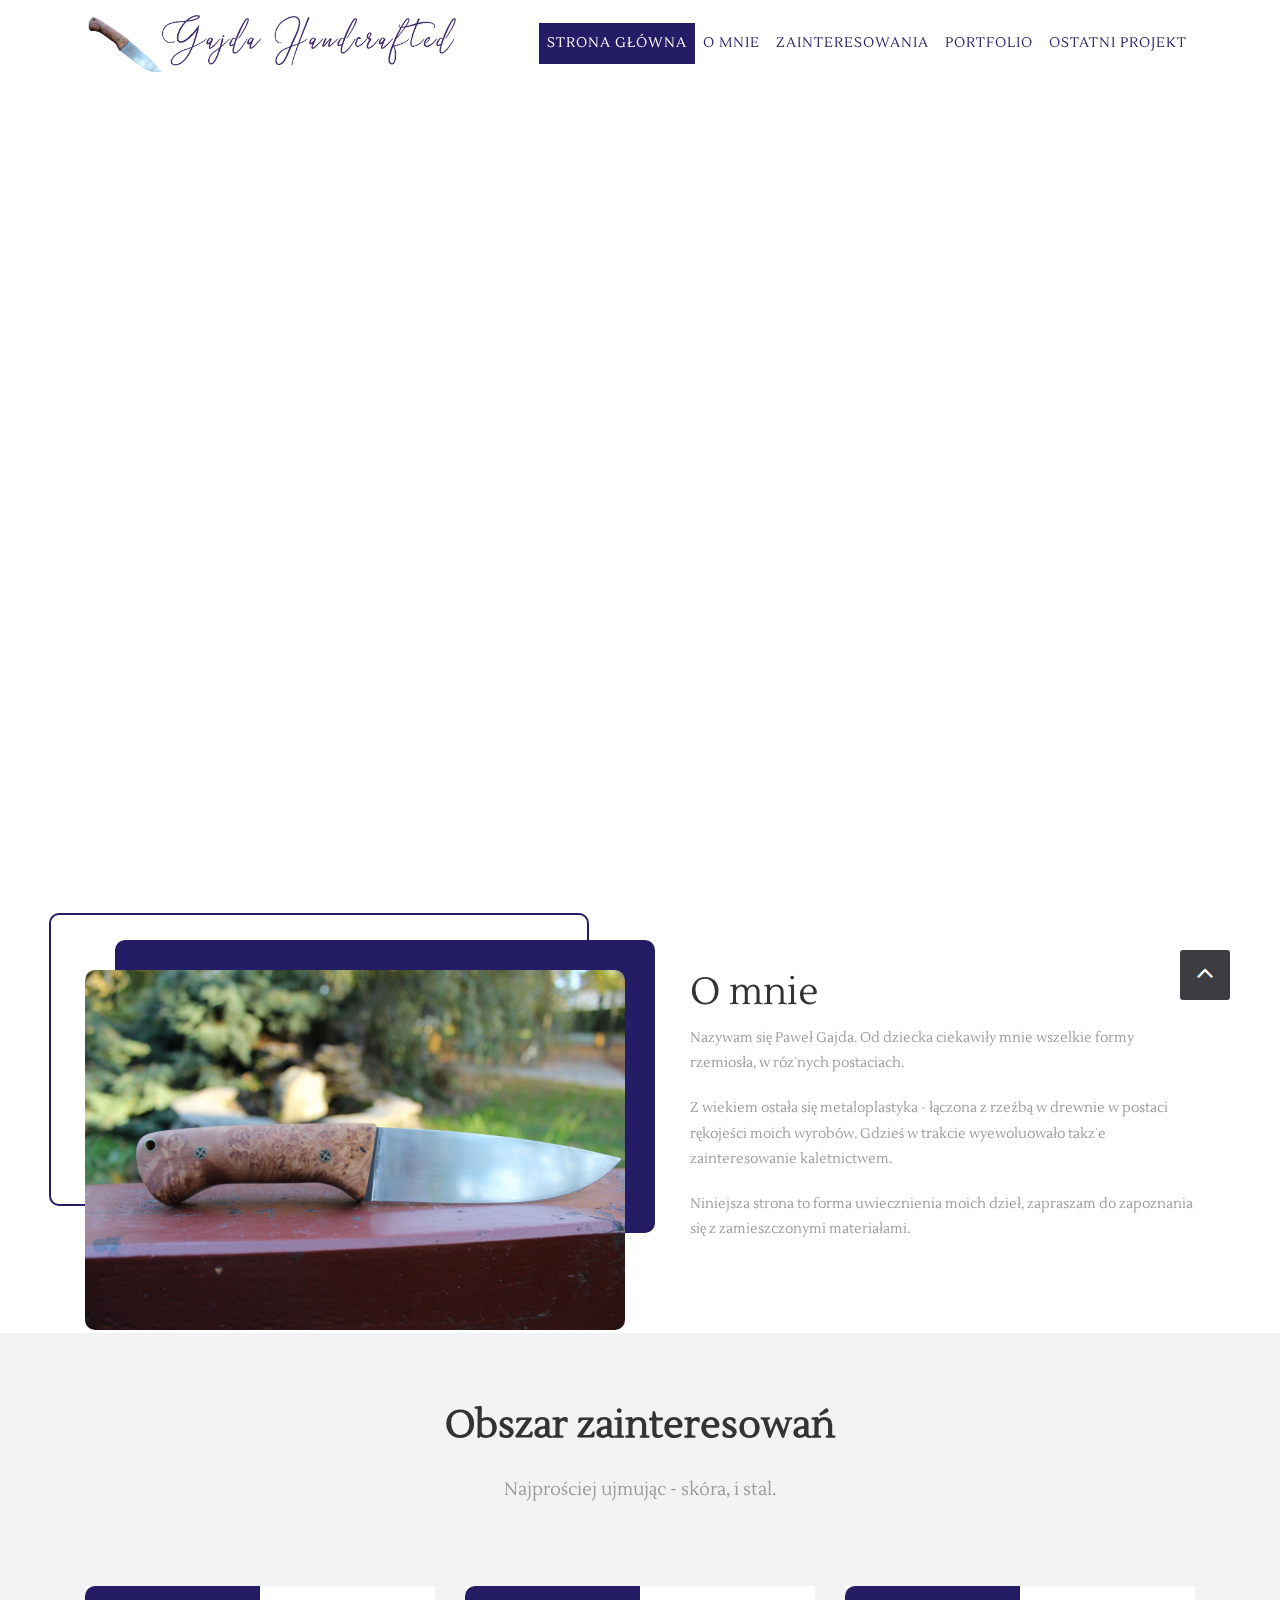
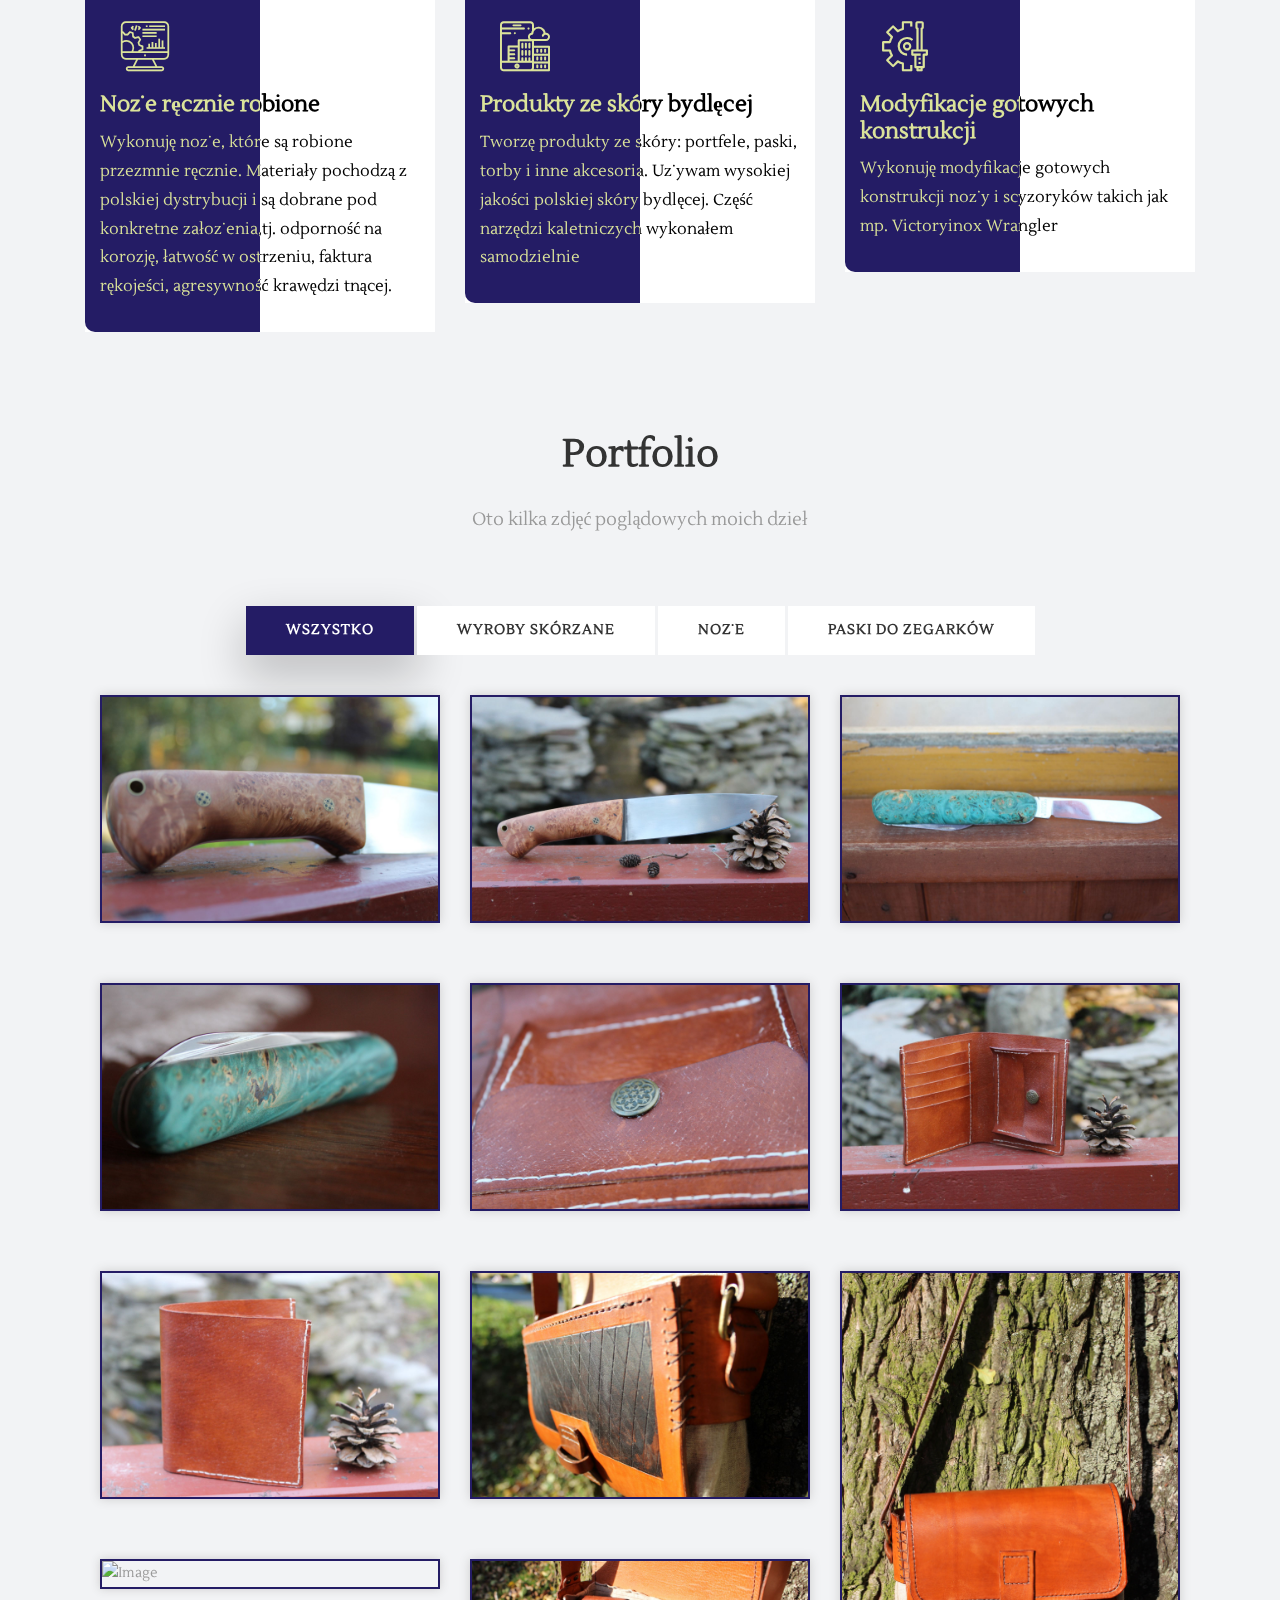
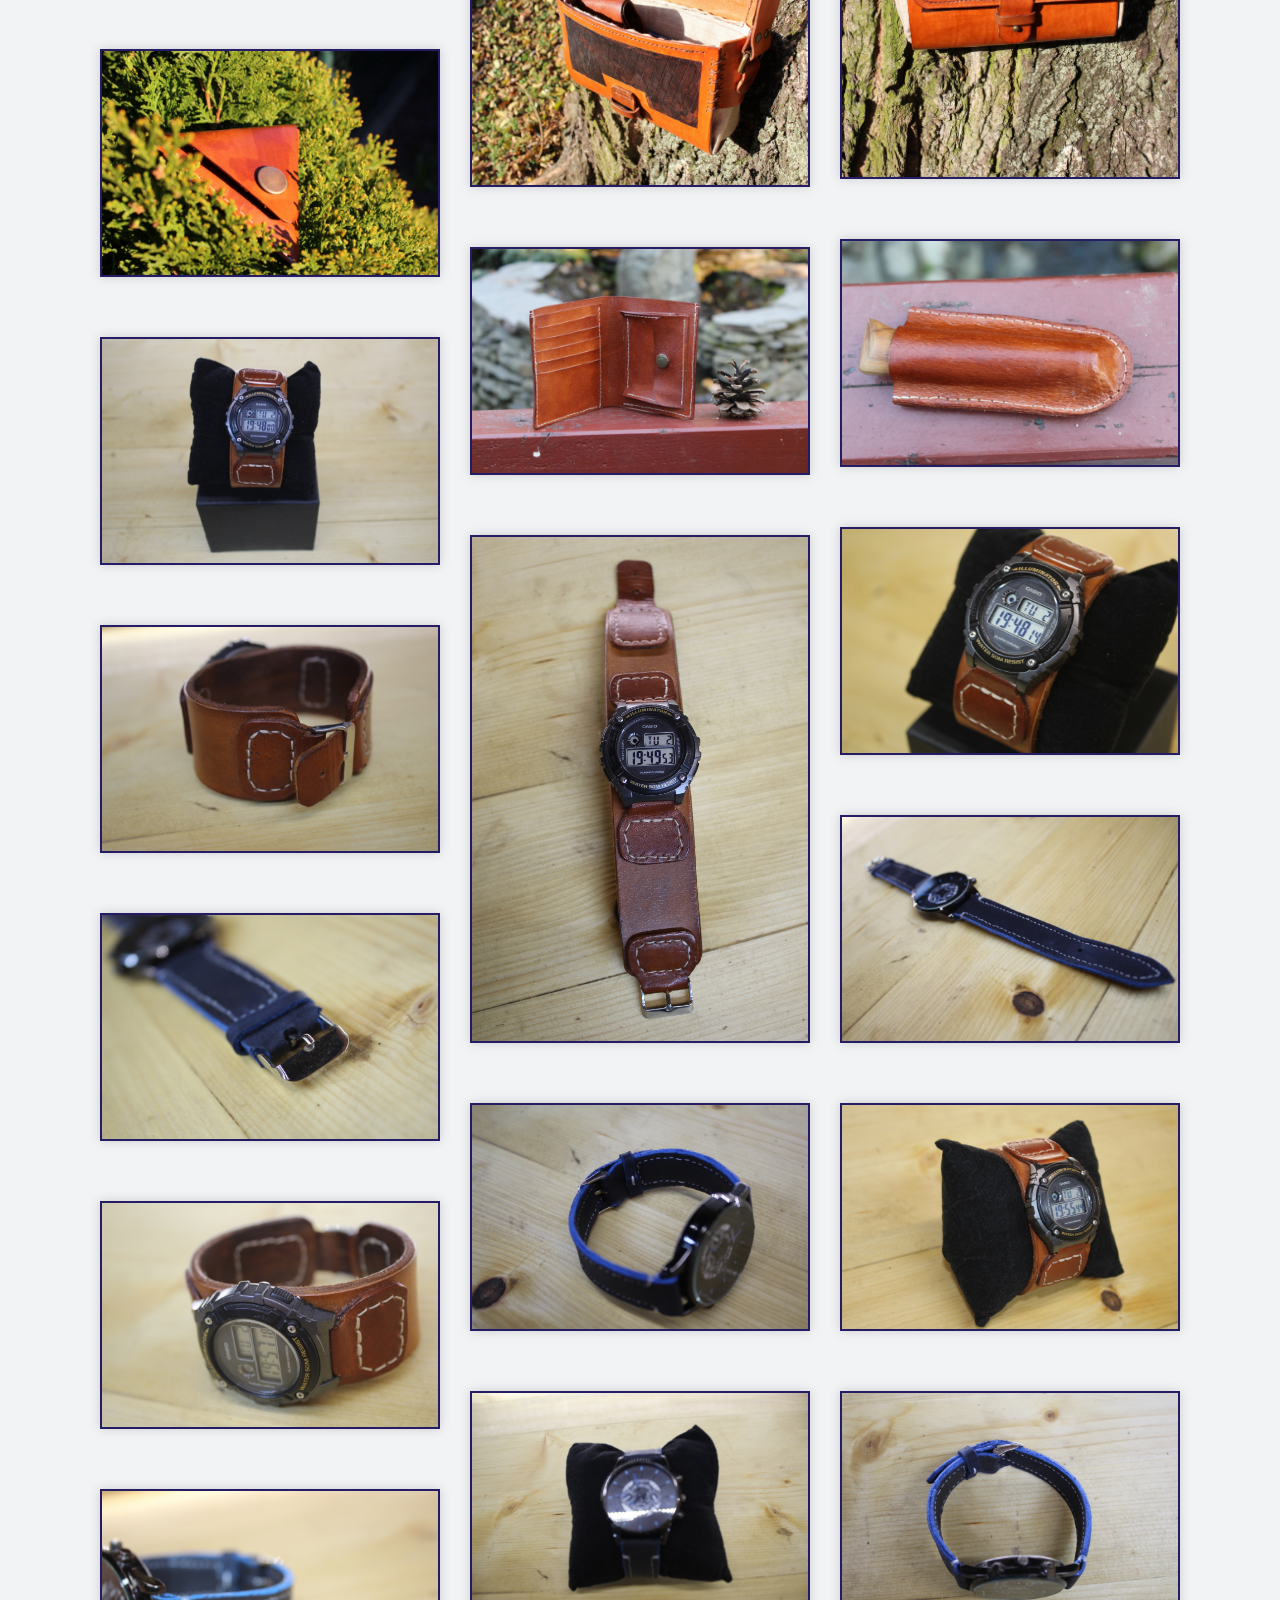
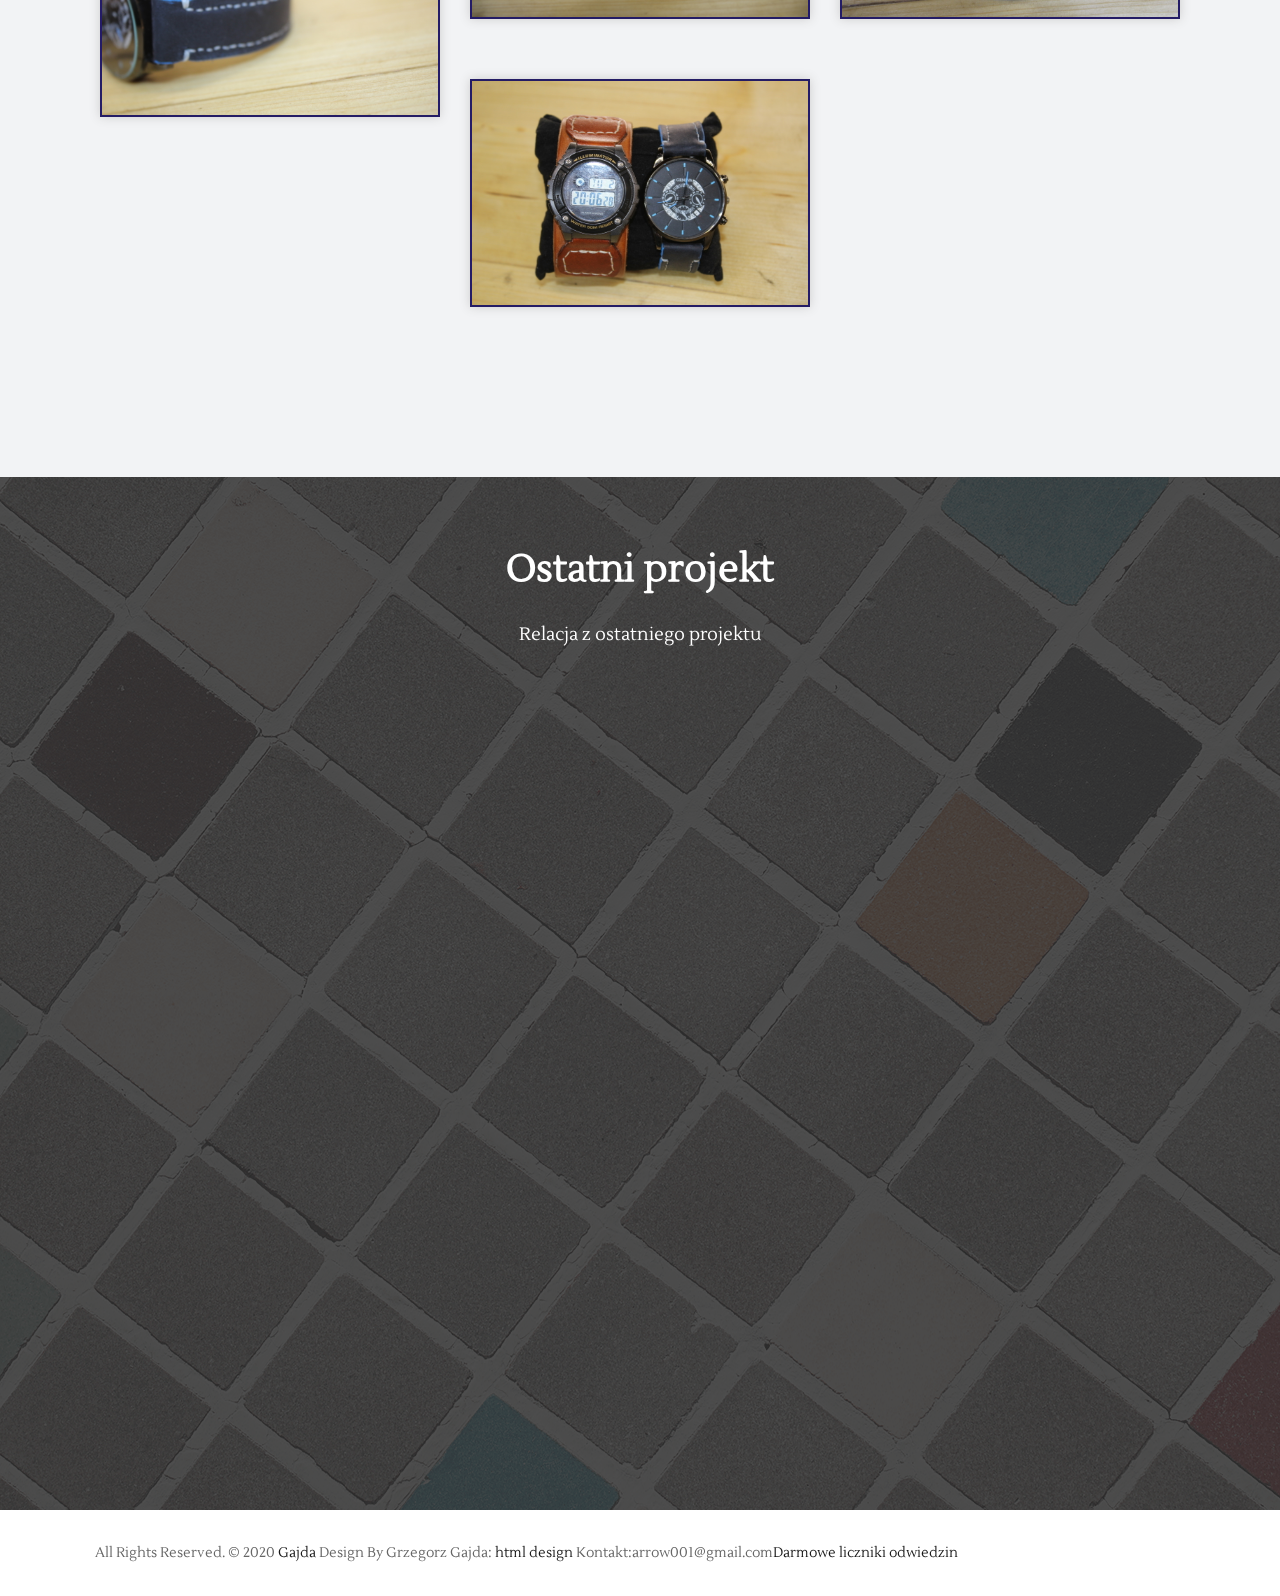
==== commit 5e9535d9: "Update index.html" ====
--- a/index.html
+++ b/index.html
@@ -75,7 +75,7 @@
               <a class="nav-link js-scroll-trigger" href="#portfolio">Portfolio</a>
             </li>
 			<li class="nav-item">
-              <a class="nav-link js-scroll-trigger" href="#contact">Kontakt</a>
+              <a class="nav-link js-scroll-trigger" href="#contact">Ostatni projekt</a>
             </li>
           </ul>
         </div>
@@ -418,7 +418,7 @@
                 <div class="footer-left">
                 
                     <p class="footer-company-name">All Rights Reserved. &copy; 2020 <a href="#">Gajda</a> Design By Grzegorz Gajda: 
-					<a href="https://html.design/">html design</a> <a href='http://www.counterliczniki.com'>Darmowe liczniki odwiedzin</a> <script type='text/javascript' src='https://www.counterliczniki.com/auth.php?id=50568392d46d79a5dd40539bdf63abbffbe84bfe'></script>
+					<a href="https://html.design/">html design</a> Kontakt:arrow001@gmail.com<a href='http://www.counterliczniki.com'>Darmowe liczniki odwiedzin</a> <script type='text/javascript' src='https://www.counterliczniki.com/auth.php?id=50568392d46d79a5dd40539bdf63abbffbe84bfe'></script>
 					<script type="text/javascript" src="https://www.counterliczniki.com/pl/home/counter/744434/t/3"></script></p>
                 </div>
             </div>
@@ -444,4 +444,4 @@
     <script src="js/custom.js"></script>
     <script src="js/jquery.vide.js"></script>
 </body>
-</html>+</html>
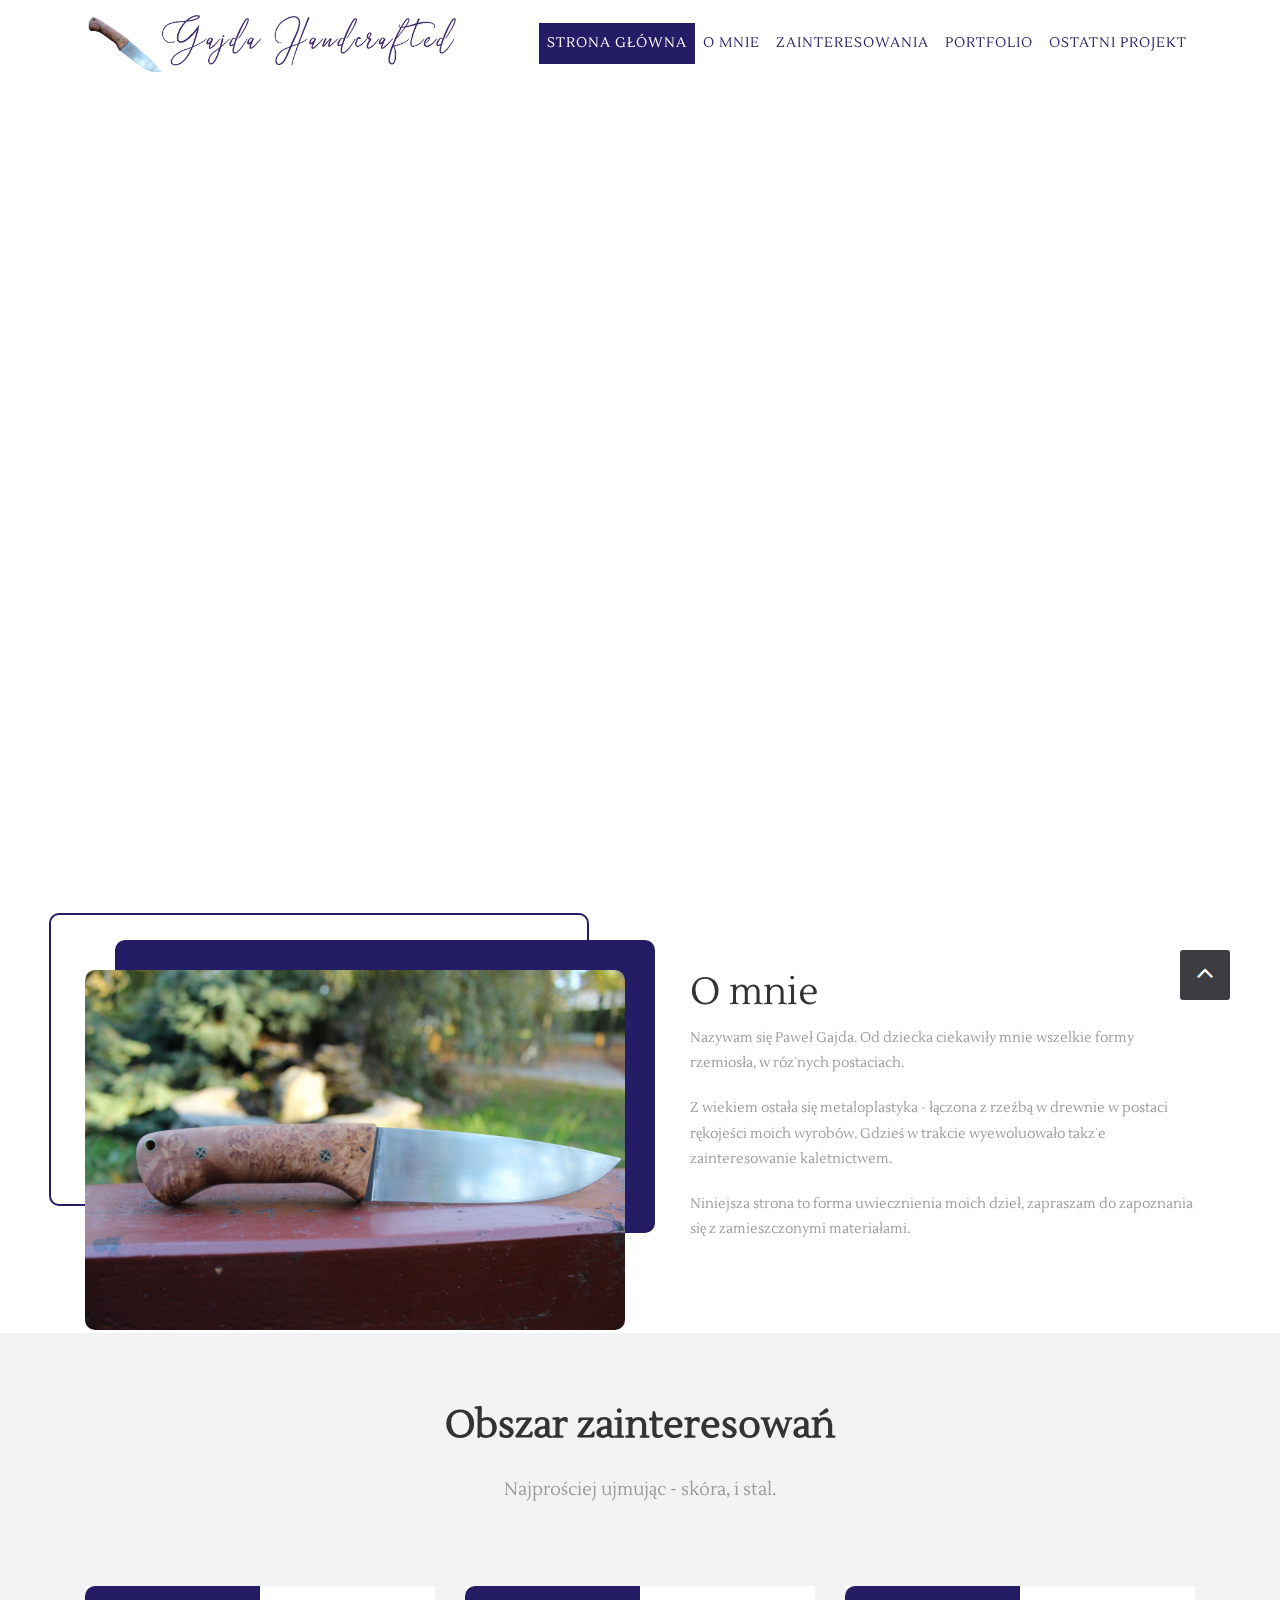
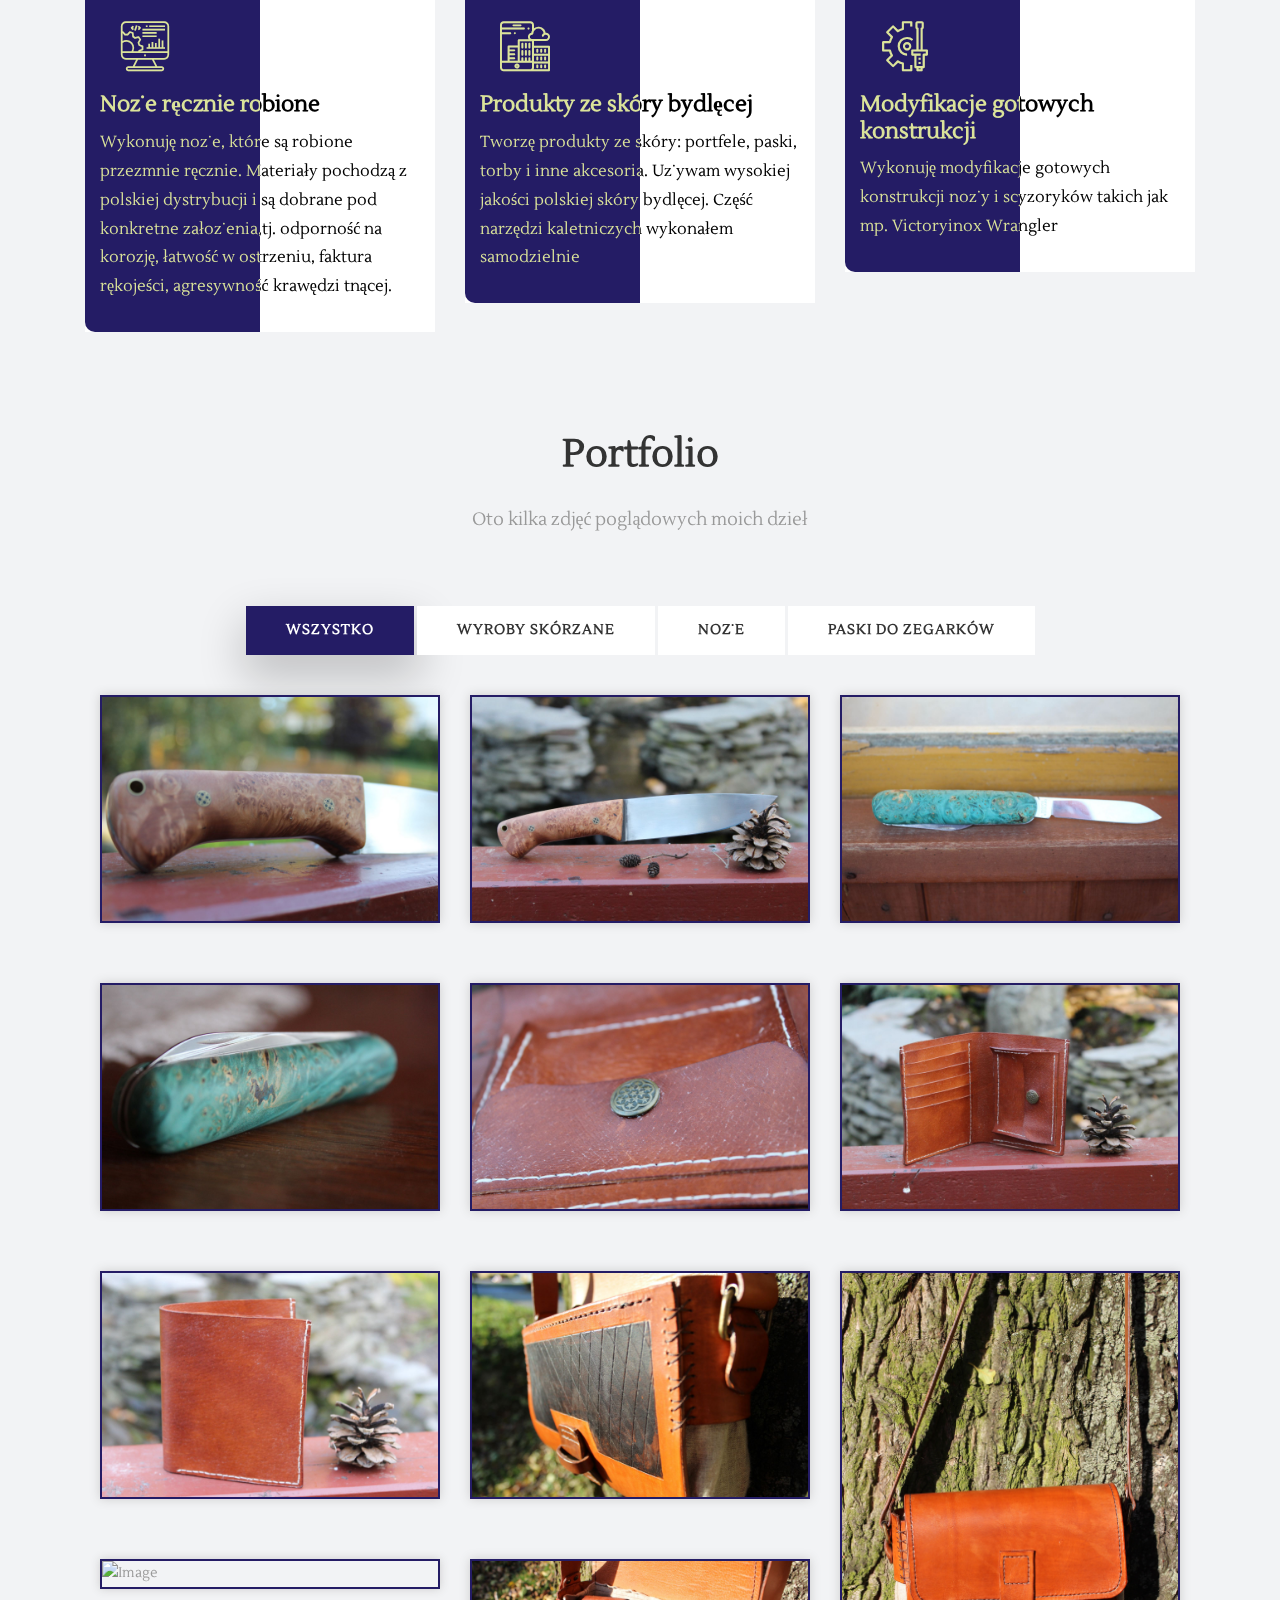
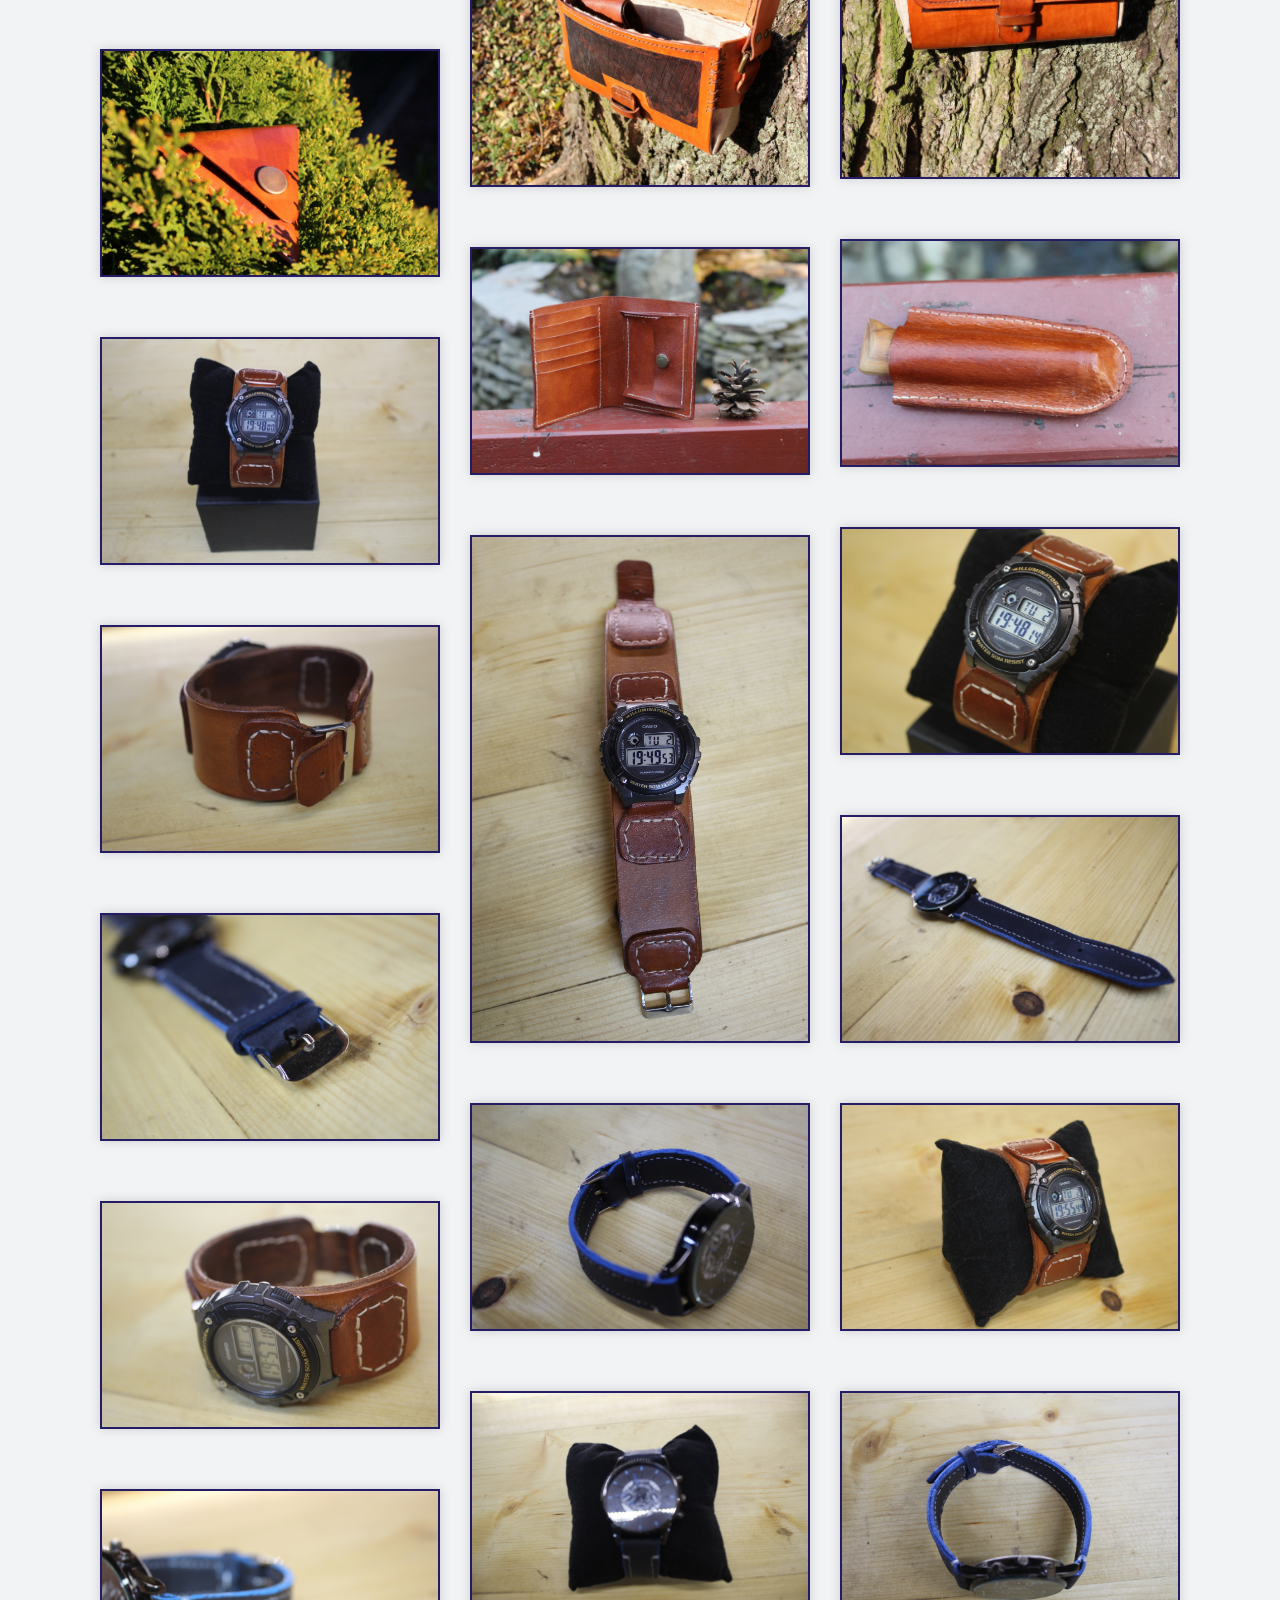
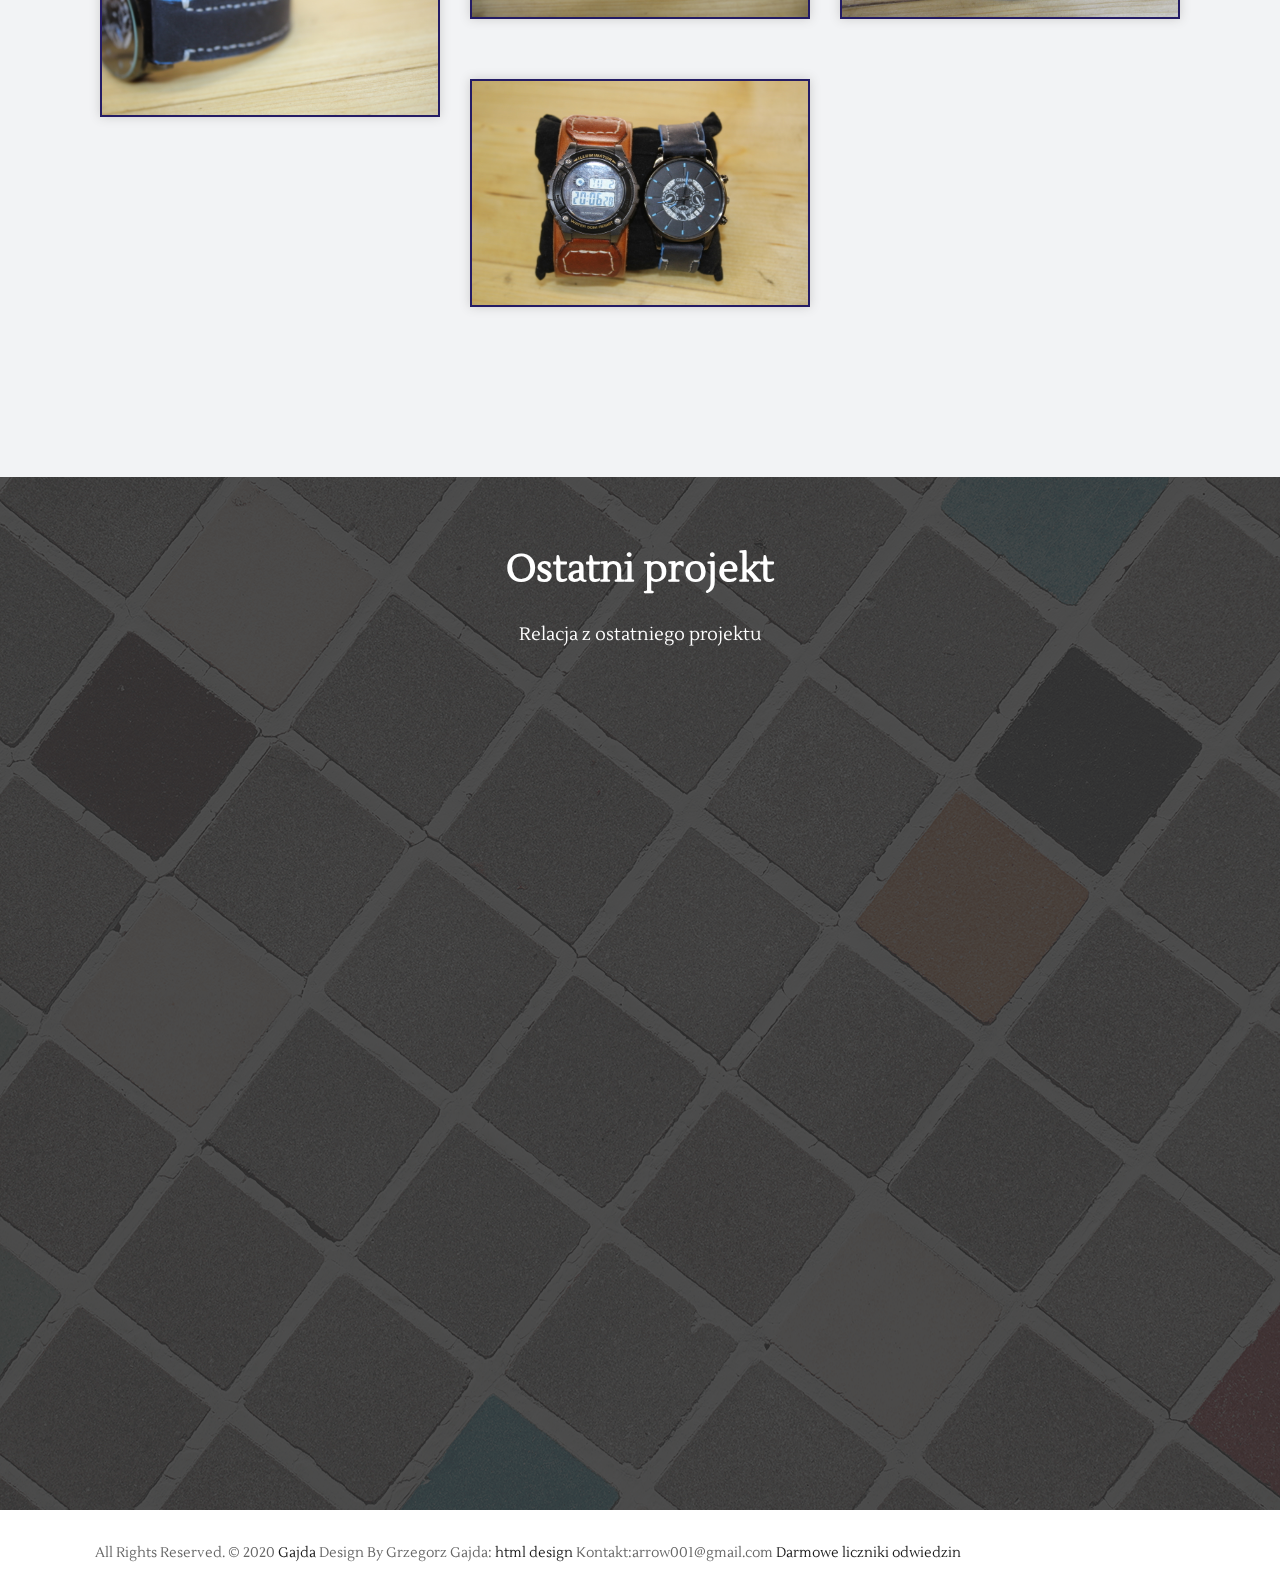
==== commit 82a9e93b: "Update index.html" ====
--- a/index.html
+++ b/index.html
@@ -418,7 +418,7 @@
                 <div class="footer-left">
                 
                     <p class="footer-company-name">All Rights Reserved. &copy; 2020 <a href="#">Gajda</a> Design By Grzegorz Gajda: 
-					<a href="https://html.design/">html design</a> Kontakt:arrow001@gmail.com<a href='http://www.counterliczniki.com'>Darmowe liczniki odwiedzin</a> <script type='text/javascript' src='https://www.counterliczniki.com/auth.php?id=50568392d46d79a5dd40539bdf63abbffbe84bfe'></script>
+					<a href="https://html.design/">html design</a> Kontakt:arrow001@gmail.com      <a href='http://www.counterliczniki.com'>Darmowe liczniki odwiedzin</a> <script type='text/javascript' src='https://www.counterliczniki.com/auth.php?id=50568392d46d79a5dd40539bdf63abbffbe84bfe'></script>
 					<script type="text/javascript" src="https://www.counterliczniki.com/pl/home/counter/744434/t/3"></script></p>
                 </div>
             </div>
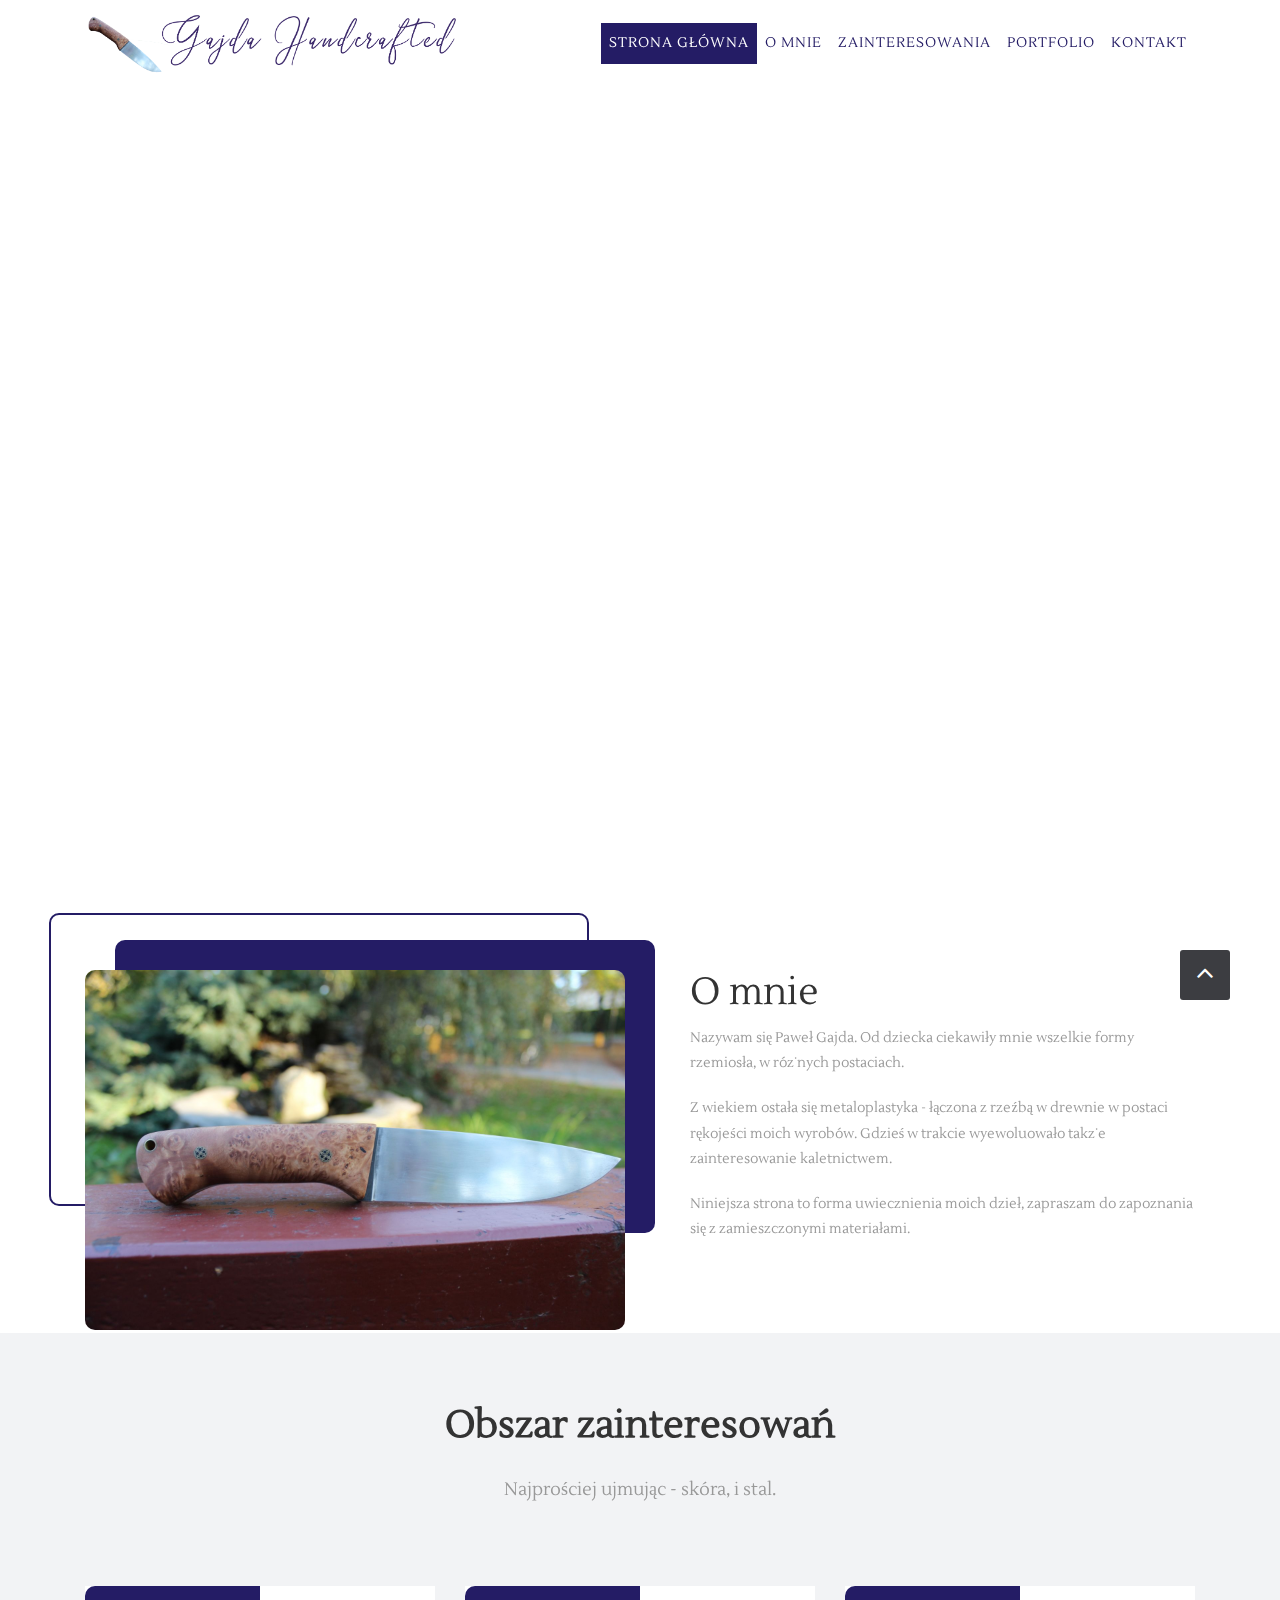
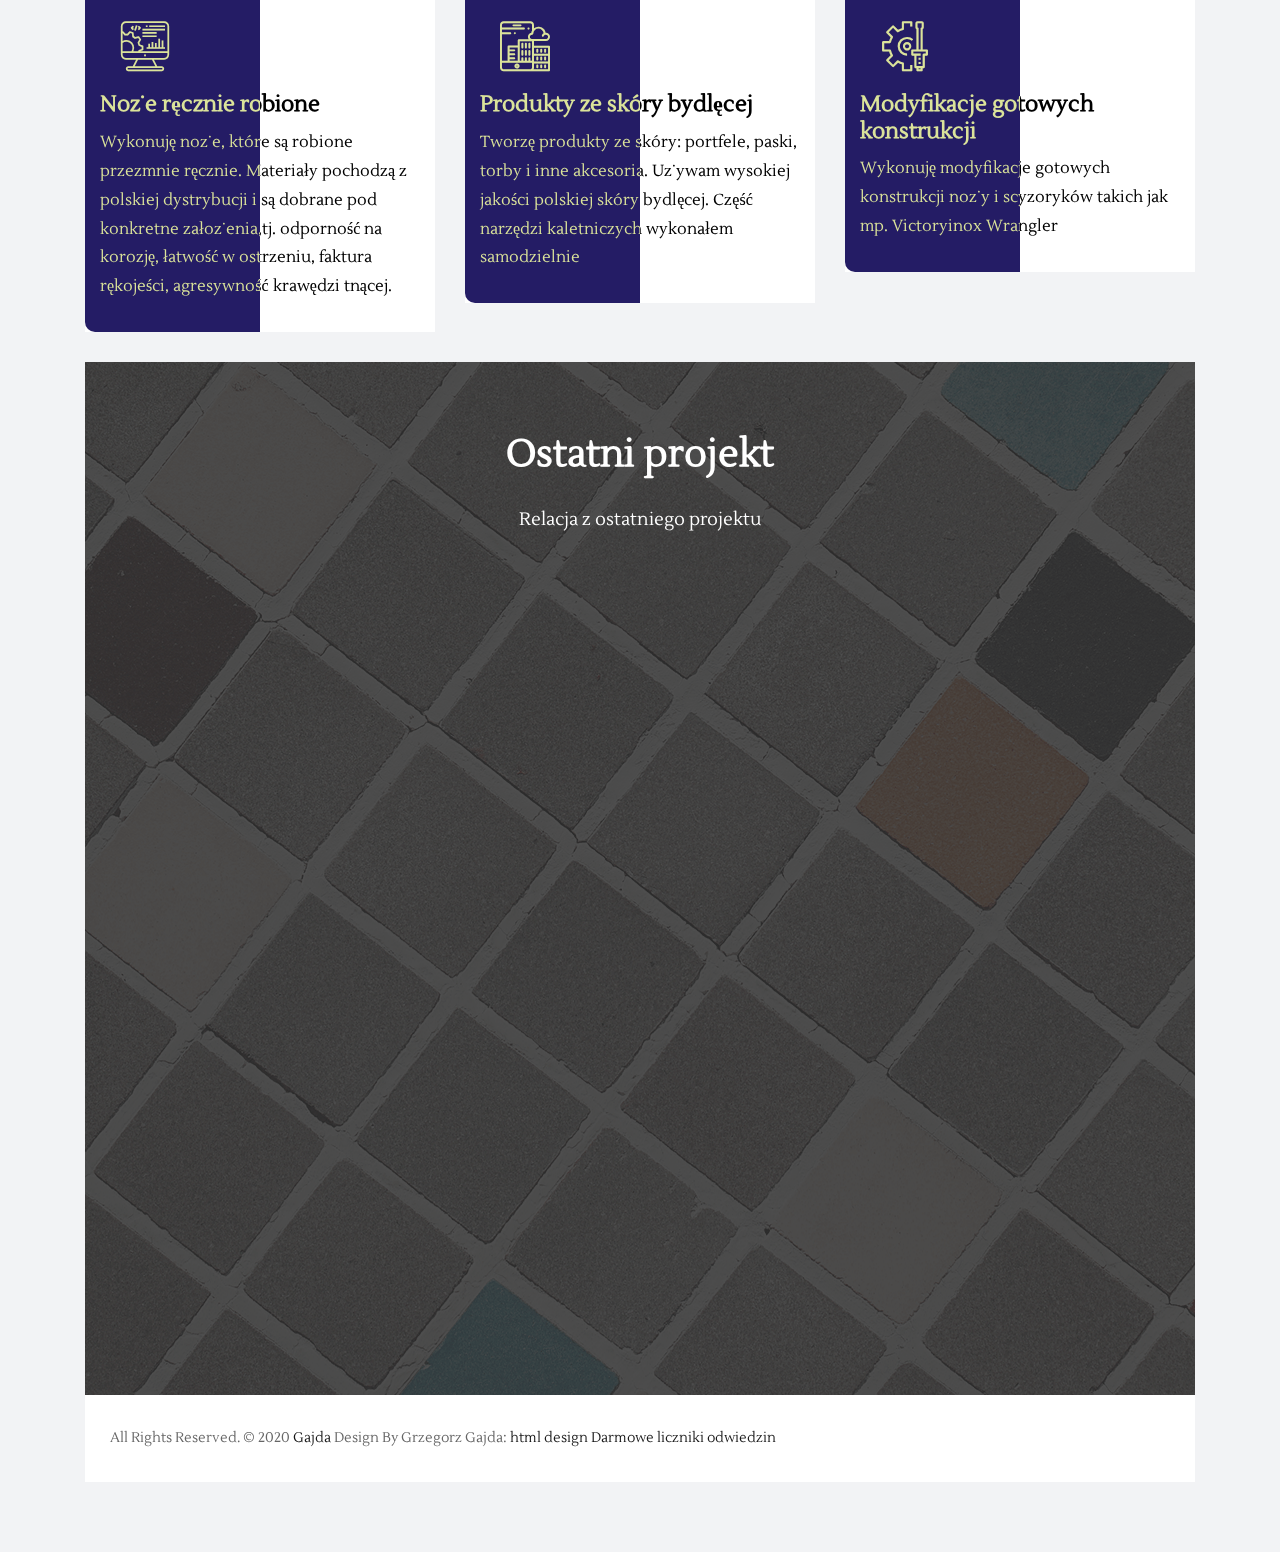
==== commit 032d8b24: "Site optimalization, portfolio change" ====
--- a/index.html
+++ b/index.html
@@ -63,20 +63,20 @@
         <div class="collapse navbar-collapse" id="navbarResponsive">
           <ul class="navbar-nav text-uppercase ml-auto">
             <li class="nav-item">
-              <a class="nav-link js-scroll-trigger active" href="#content">Strona główna</a>
-            </li>
-            <li class="nav-item">
-              <a class="nav-link js-scroll-trigger" href="#about">O mnie</a>
-            </li>
-            <li class="nav-item">
-              <a class="nav-link js-scroll-trigger" href="#services">Zainteresowania</a>
-            </li>
-            <li class="nav-item">
-              <a class="nav-link js-scroll-trigger" href="#portfolio">Portfolio</a>
-            </li>
-			<li class="nav-item">
-              <a class="nav-link js-scroll-trigger" href="#contact">Ostatni projekt</a>
-            </li>
+				<a class="nav-link js-scroll-trigger active" href="index.html#content">Strona główna</a>
+			  </li>
+			  <li class="nav-item">
+				<a class="nav-link js-scroll-trigger" href="index.html#about">O mnie</a>
+			  </li>
+			  <li class="nav-item">
+				<a class="nav-link js-scroll-trigger" href="index.html#services">Zainteresowania</a>
+			  </li>
+			  <li class="nav-item">
+				<a class="nav-link js-scroll-trigger" href="photo.html#portfolio">Portfolio</a>
+			  </li>
+			  <li class="nav-item">
+				<a class="nav-link js-scroll-trigger" href="index.html#contact">Kontakt</a>
+			  </li>
           </ul>
         </div>
       </div>
@@ -151,256 +151,7 @@
                 </div><!-- end col -->
     </div><!-- end section -->
 	
-	<div id="portfolio" class="section lb">
-		<div class="container">
-			<div class="section-title text-center">
-                <h3>Portfolio</h3>
-                <p>Oto kilka zdjęć poglądowych moich dzieł</p>
-            </div><!-- end title -->
-			
-			<div class="gallery-menu row text-center">
-				<div class="col-md-12">
-					<div class="button-group filter-button-group">
-						<button class="active" data-filter="*">Wszystko</button>
-						<button data-filter=".gal_a">Wyroby skórzane</button>
-						<button data-filter=".gal_b">Noże</button>
-						<button data-filter=".gal_c">Paski do zegarków</button>
-
-					</div>
-				</div>
-			</div>
-			
-			<div class="gallery-list row">
-				<div class="col-md-4 col-sm-6 gallery-grid gal_b">
-					<div class="gallery-single fix">
-						<img src="uploads/gallery_img-02.jpg" class="img-fluid" alt="Image">
-						<div class="img-overlay">
-							<a href="uploads/gallery_img-02.jpg" data-rel="prettyPhoto[gal]" class="hoverbutton global-radius"><i class="fa fa-picture-o"></i></a>
-						</div>
-					</div>
-				</div>
-				<div class="col-md-4 col-sm-6 gallery-grid gal_b">
-					<div class="gallery-single fix">
-						<img src="uploads/noz2.jpg" class="img-fluid" alt="Image">
-						<div class="img-overlay">
-							<a href="uploads/noz2.jpg" data-rel="prettyPhoto[gal]" class="hoverbutton global-radius"><i class="fa fa-picture-o"></i></a>
-						</div>
-					</div>
-				</div>
-				<div class="col-md-4 col-sm-6 gallery-grid gal_b">
-					<div class="gallery-single fix">
-						<img src="uploads/gallery_img-10.jpg" class="img-fluid" alt="Image">
-						<div class="img-overlay">
-							<a href="uploads/gallery_img-10.jpg" data-rel="prettyPhoto[gal]" class="hoverbutton global-radius"><i class="fa fa-picture-o"></i></a>
-						</div>
-					</div>
-				</div>
-				
-				<div class="col-md-4 col-sm-6 gallery-grid gal_b">
-					<div class="gallery-single fix">
-						<img src="uploads/gallery_img-01.jpg" class="img-fluid" alt="Image">
-						<div class="img-overlay">
-							<a href="uploads/gallery_img-01.jpg" data-rel="prettyPhoto[gal]" class="hoverbutton global-radius"><i class="fa fa-picture-o"></i></a>
-						</div>
-					</div>
-				</div>
-				<div class="col-md-4 col-sm-6 gallery-grid gal_a">
-					<div class="gallery-single fix">
-						<img src="uploads/gallery_img-03.jpg" class="img-fluid" alt="Image">
-						<div class="img-overlay">
-							<a href="uploads/gallery_img-03.jpg" data-rel="prettyPhoto[gal]" class="hoverbutton global-radius"><i class="fa fa-picture-o"></i></a>
-						</div>
-					</div>
-				</div>
-				<div class="col-md-4 col-sm-6 gallery-grid gal_a">
-					<div class="gallery-single fix">
-						<img src="uploads/gallery_img-12.jpg" class="img-fluid" alt="Image">
-						<div class="img-overlay">
-							<a href="uploads/gallery_img-12.jpg" data-rel="prettyPhoto[gal]" class="hoverbutton global-radius"><i class="fa fa-picture-o"></i></a>
-						</div>
-					</div>
-				</div>
-				<div class="col-md-4 col-sm-6 gallery-grid gal_a">
-					<div class="gallery-single fix">
-						<img src="uploads/gallery_img-09.jpg" class="img-fluid" alt="Image">
-						<div class="img-overlay">
-							<a href="uploads/gallery_img-09.jpg" data-rel="prettyPhoto[gal]" class="hoverbutton global-radius"><i class="fa fa-picture-o"></i></a>
-						</div>
-					</div>
-				</div>
-				<div class="col-md-4 col-sm-6 gallery-grid gal_a">
-					<div class="gallery-single fix">
-						<img src="uploads/gallery_img-08.jpg" class="img-fluid" alt="Image">
-						<div class="img-overlay">
-							<a href="uploads/gallery_img-08.jpg" data-rel="prettyPhoto[gal]" class="hoverbutton global-radius"><i class="fa fa-picture-o"></i></a>
-						</div>
-					</div>
-				</div>
-				<div class="col-md-4 col-sm-6 gallery-grid gal_a">
-					<div class="gallery-single fix">
-						<img src="uploads/gallery_img-07.jpg" class="img-fluid" alt="Image">
-						<div class="img-overlay">
-							<a href="uploads/gallery_img-07.jpg" data-rel="prettyPhoto[gal]" class="hoverbutton global-radius"><i class="fa fa-picture-o"></i></a>
-						</div>
-					</div>
-				</div>
-				
-				<div class="col-md-4 col-sm-6 gallery-grid gal_a">
-					<div class="gallery-single fix">
-						<img src="uploads/gallery_img-04.jpg" class="img-fluid" alt="Image">
-						<div class="img-overlay">
-							<a href="uploads/gallery_img-04.jpg" data-rel="prettyPhoto[gal]" class="hoverbutton global-radius"><i class="fa fa-picture-o"></i></a>
-						</div>
-					</div>
-				</div>
-				<div class="col-md-4 col-sm-6 gallery-grid gal_a">
-					<div class="gallery-single fix">
-						<img src="uploads/gallery_img-05.jpg" class="img-fluid" alt="Image">
-						<div class="img-overlay">
-							<a href="uploads/gallery_img-05.jpg" data-rel="prettyPhoto[gal]" class="hoverbutton global-radius"><i class="fa fa-picture-o"></i></a>
-						</div>
-					</div>
-				</div>
-				
-				<div class="col-md-4 col-sm-6 gallery-grid gal_a">
-					<div class="gallery-single fix">
-						<img src="uploads/gallery_img-06.jpg" class="img-fluid" alt="Image">
-						<div class="img-overlay">
-							<a href="uploads/gallery_img-06.jpg" data-rel="prettyPhoto[gal]" class="hoverbutton global-radius"><i class="fa fa-picture-o"></i></a>
-						</div>
-					</div>
-				</div>
-				<div class="col-md-4 col-sm-6 gallery-grid gal_a">
-					<div class="gallery-single fix">
-						<img src="uploads/gallery_img-11.jpg" class="img-fluid" alt="Image">
-						<div class="img-overlay">
-							<a href="uploads/gallery_img-11.jpg" data-rel="prettyPhoto[gal]" class="hoverbutton global-radius"><i class="fa fa-picture-o"></i></a>
-						</div>
-					</div>
-				</div>
-				<div class="col-md-4 col-sm-6 gallery-grid gal_b">
-					<div class="gallery-single fix">
-						<img src="uploads/gallery_img-12.jpg" class="img-fluid" alt="Image">
-						<div class="img-overlay">
-							<a href="uploads/gallery_img-12.jpg" data-rel="prettyPhoto[gal]" class="hoverbutton global-radius"><i class="fa fa-picture-o"></i></a>
-						</div>
-					</div>
-				</div>
-				<div class="col-md-4 col-sm-6 gallery-grid gal_c">
-					<div class="gallery-single fix">
-						<img src="uploads/gallery_img-13.jpg" class="img-fluid" alt="Image">
-						<div class="img-overlay">
-							<a href="uploads/gallery_img-13.jpg" data-rel="prettyPhoto[gal]" class="hoverbutton global-radius"><i class="fa fa-picture-o"></i></a>
-						</div>
-					</div>
-				</div>
-				<div class="col-md-4 col-sm-6 gallery-grid gal_c">
-					<div class="gallery-single fix">
-						<img src="uploads/gallery_img-14.jpg" class="img-fluid" alt="Image">
-						<div class="img-overlay">
-							<a href="uploads/gallery_img-14.jpg" data-rel="prettyPhoto[gal]" class="hoverbutton global-radius"><i class="fa fa-picture-o"></i></a>
-						</div>
-					</div>
-				</div>
-				<div class="col-md-4 col-sm-6 gallery-grid gal_c">
-					<div class="gallery-single fix">
-						<img src="uploads/gallery_img-15.jpg" class="img-fluid" alt="Image">
-						<div class="img-overlay">
-							<a href="uploads/gallery_img-15.jpg" data-rel="prettyPhoto[gal]" class="hoverbutton global-radius"><i class="fa fa-picture-o"></i></a>
-						</div>
-					</div>
-				</div>
-				<div class="col-md-4 col-sm-6 gallery-grid gal_c">
-					<div class="gallery-single fix">
-						<img src="uploads/gallery_img-16.jpg" class="img-fluid" alt="Image">
-						<div class="img-overlay">
-							<a href="uploads/gallery_img-16.jpg" data-rel="prettyPhoto[gal]" class="hoverbutton global-radius"><i class="fa fa-picture-o"></i></a>
-						</div>
-					</div>
-				</div>
-				<div class="col-md-4 col-sm-6 gallery-grid gal_c">
-					<div class="gallery-single fix">
-						<img src="uploads/gallery_img-17.jpg" class="img-fluid" alt="Image">
-						<div class="img-overlay">
-							<a href="uploads/gallery_img-17.jpg" data-rel="prettyPhoto[gal]" class="hoverbutton global-radius"><i class="fa fa-picture-o"></i></a>
-						</div>
-					</div>
-				</div>
-				<div class="col-md-4 col-sm-6 gallery-grid gal_c">
-					<div class="gallery-single fix">
-						<img src="uploads/gallery_img-18.jpg" class="img-fluid" alt="Image">
-						<div class="img-overlay">
-							<a href="uploads/gallery_img-18.jpg" data-rel="prettyPhoto[gal]" class="hoverbutton global-radius"><i class="fa fa-picture-o"></i></a>
-						</div>
-					</div>
-				</div>
-				<div class="col-md-4 col-sm-6 gallery-grid gal_c">
-					<div class="gallery-single fix">
-						<img src="uploads/gallery_img-19.jpg" class="img-fluid" alt="Image">
-						<div class="img-overlay">
-							<a href="uploads/gallery_img-19.jpg" data-rel="prettyPhoto[gal]" class="hoverbutton global-radius"><i class="fa fa-picture-o"></i></a>
-						</div>
-					</div>
-				</div>
-				<div class="col-md-4 col-sm-6 gallery-grid gal_c">
-					<div class="gallery-single fix">
-						<img src="uploads/gallery_img-20.jpg" class="img-fluid" alt="Image">
-						<div class="img-overlay">
-							<a href="uploads/gallery_img-20.jpg" data-rel="prettyPhoto[gal]" class="hoverbutton global-radius"><i class="fa fa-picture-o"></i></a>
-						</div>
-					</div>
-				</div>
-				<div class="col-md-4 col-sm-6 gallery-grid gal_c">
-					<div class="gallery-single fix">
-						<img src="uploads/gallery_img-21.jpg" class="img-fluid" alt="Image">
-						<div class="img-overlay">
-							<a href="uploads/gallery_img-21.jpg" data-rel="prettyPhoto[gal]" class="hoverbutton global-radius"><i class="fa fa-picture-o"></i></a>
-						</div>
-					</div>
-				</div>
-				<div class="col-md-4 col-sm-6 gallery-grid gal_c">
-					<div class="gallery-single fix">
-						<img src="uploads/gallery_img-22.jpg" class="img-fluid" alt="Image">
-						<div class="img-overlay">
-							<a href="uploads/gallery_img-22.jpg" data-rel="prettyPhoto[gal]" class="hoverbutton global-radius"><i class="fa fa-picture-o"></i></a>
-						</div>
-					</div>
-				</div>
-				<div class="col-md-4 col-sm-6 gallery-grid gal_c">
-					<div class="gallery-single fix">
-						<img src="uploads/gallery_img-23.jpg" class="img-fluid" alt="Image">
-						<div class="img-overlay">
-							<a href="uploads/gallery_img-23.jpg" data-rel="prettyPhoto[gal]" class="hoverbutton global-radius"><i class="fa fa-picture-o"></i></a>
-						</div>
-					</div>
-				</div>
-				<div class="col-md-4 col-sm-6 gallery-grid gal_c">
-					<div class="gallery-single fix">
-						<img src="uploads/gallery_img-24.jpg" class="img-fluid" alt="Image">
-						<div class="img-overlay">
-							<a href="uploads/gallery_img-24.jpg" data-rel="prettyPhoto[gal]" class="hoverbutton global-radius"><i class="fa fa-picture-o"></i></a>
-						</div>
-					</div>
-				</div>
-				<div class="col-md-4 col-sm-6 gallery-grid gal_c">
-					<div class="gallery-single fix">
-						<img src="uploads/gallery_img-25.jpg" class="img-fluid" alt="Image">
-						<div class="img-overlay">
-							<a href="uploads/gallery_img-25.jpg" data-rel="prettyPhoto[gal]" class="hoverbutton global-radius"><i class="fa fa-picture-o"></i></a>
-						</div>
-					</div>
-				</div>
-			</div>
-			</div>
-		</div>
-	</div>
 	
-	 
-                    </div><!-- end carousel -->
-                </div><!-- end col -->
-            </div><!-- end row -->
-        </div><!-- end container -->
-    </div><!-- end section -->
 
     <div id="contact" class="section db">
 		<div class="section-title text-center">
@@ -418,7 +169,7 @@
                 <div class="footer-left">
                 
                     <p class="footer-company-name">All Rights Reserved. &copy; 2020 <a href="#">Gajda</a> Design By Grzegorz Gajda: 
-					<a href="https://html.design/">html design</a> Kontakt:arrow001@gmail.com      <a href='http://www.counterliczniki.com'>Darmowe liczniki odwiedzin</a> <script type='text/javascript' src='https://www.counterliczniki.com/auth.php?id=50568392d46d79a5dd40539bdf63abbffbe84bfe'></script>
+					<a href="https://html.design/">html design</a> <a href='http://www.counterliczniki.com'>Darmowe liczniki odwiedzin</a> <script type='text/javascript' src='https://www.counterliczniki.com/auth.php?id=50568392d46d79a5dd40539bdf63abbffbe84bfe'></script>
 					<script type="text/javascript" src="https://www.counterliczniki.com/pl/home/counter/744434/t/3"></script></p>
                 </div>
             </div>
@@ -444,4 +195,4 @@
     <script src="js/custom.js"></script>
     <script src="js/jquery.vide.js"></script>
 </body>
-</html>
+</html>--- a/style.css
+++ b/style.css
@@ -506,7 +506,7 @@
 }
 
 .section.db {
-    background-color: #111111;
+    background-color: #ffffffff;
 }
 
 .section.color1 {
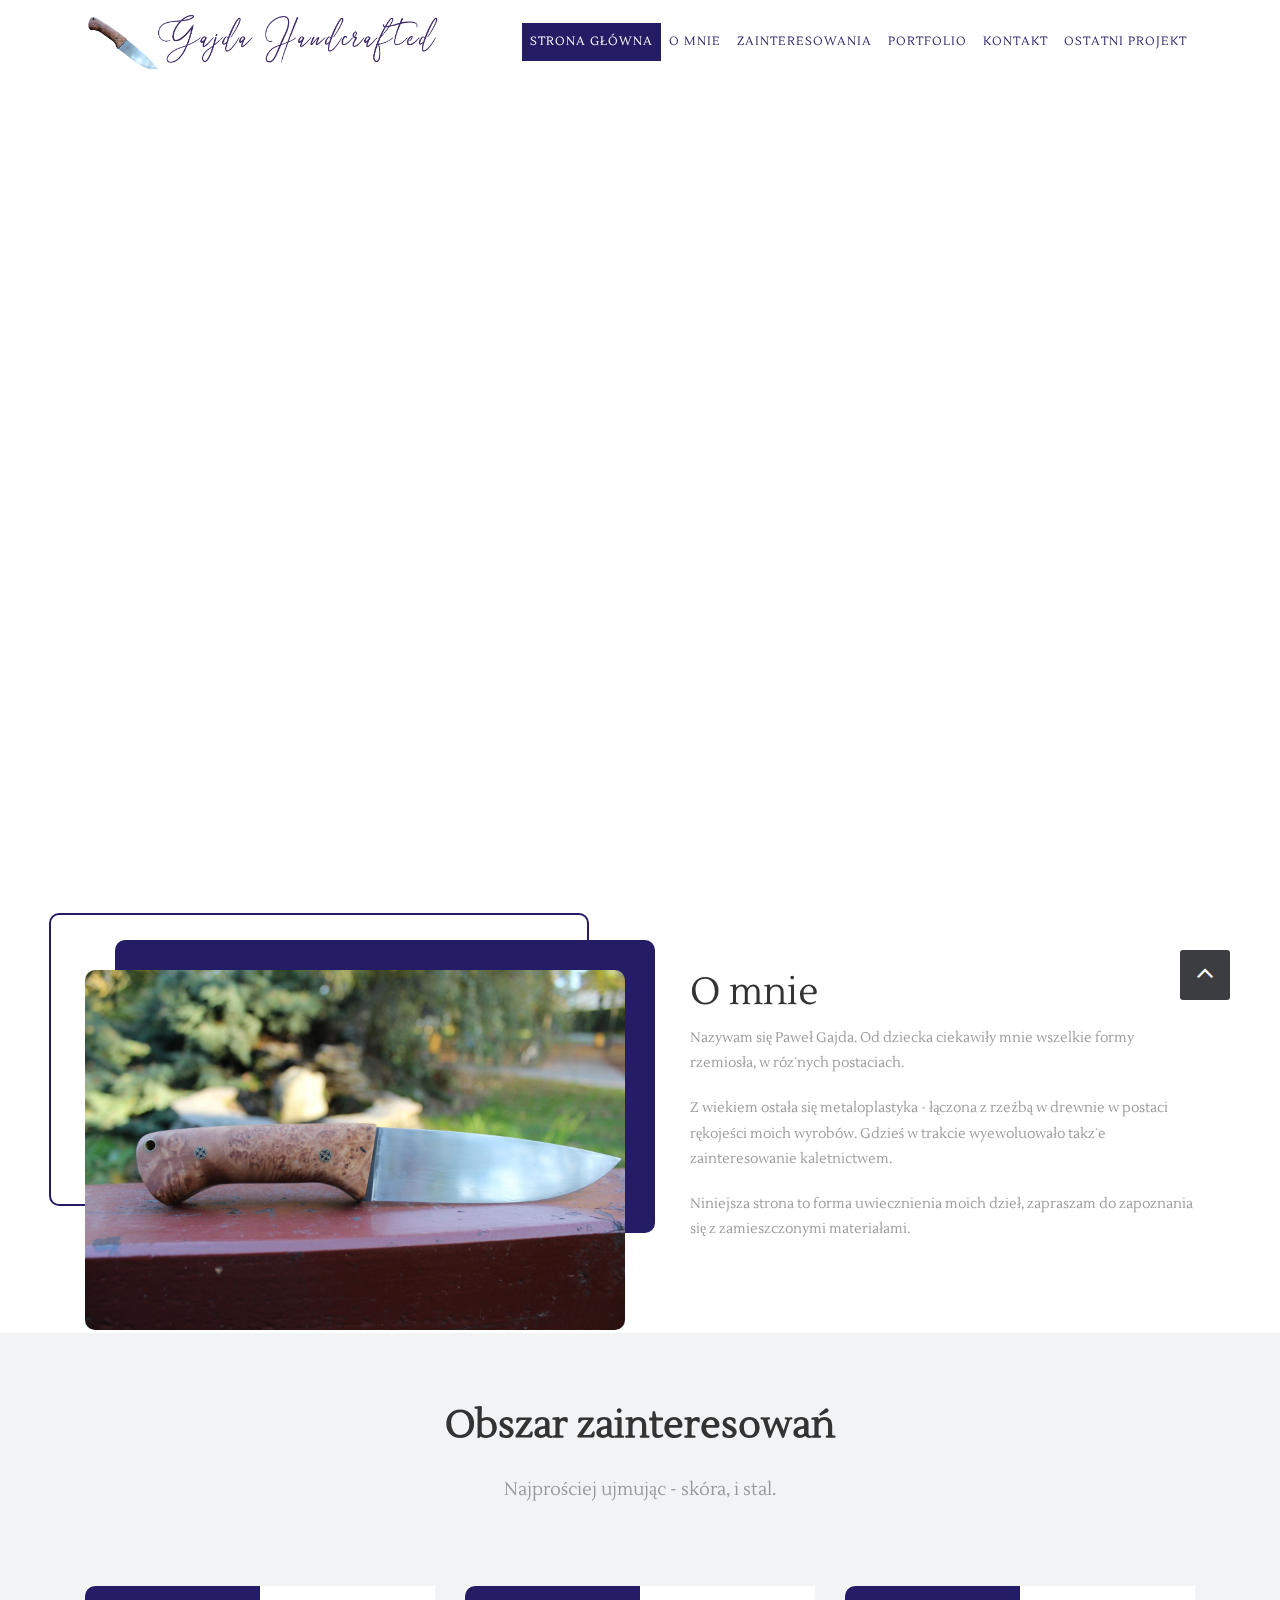
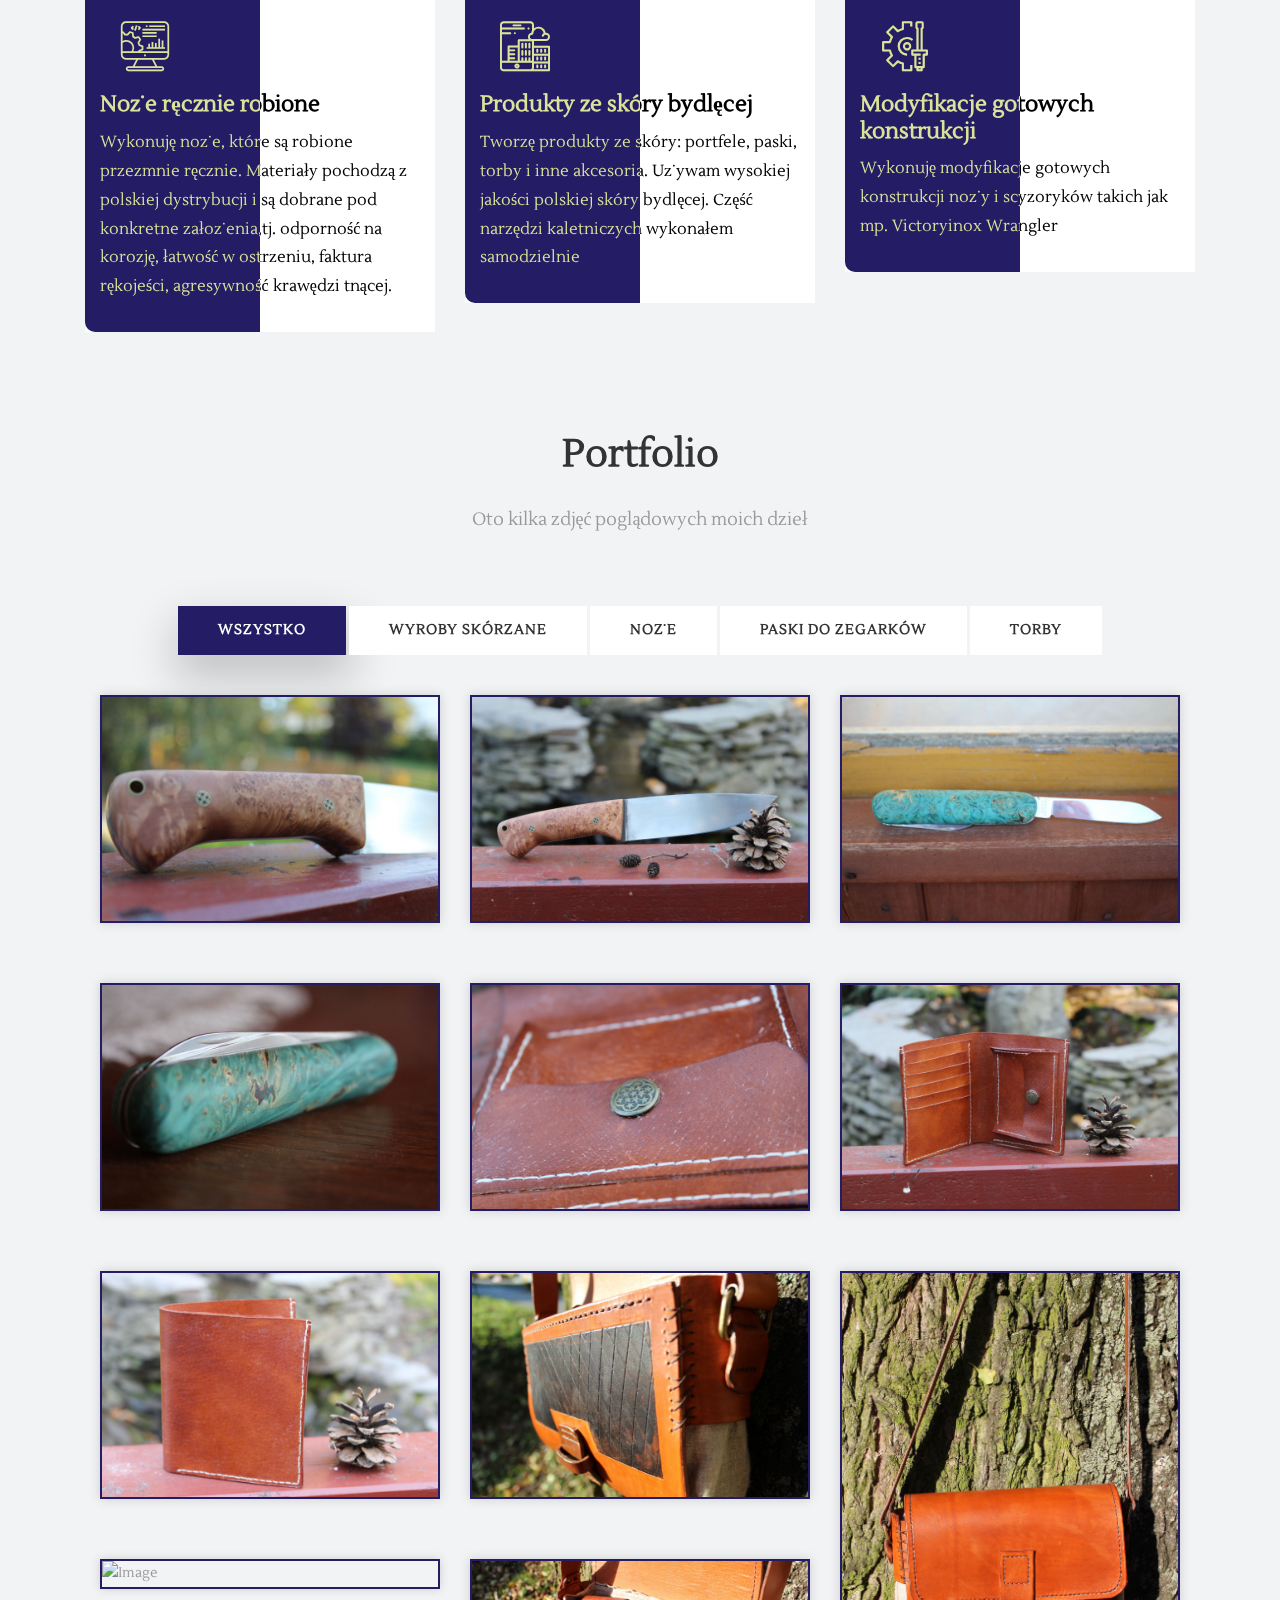
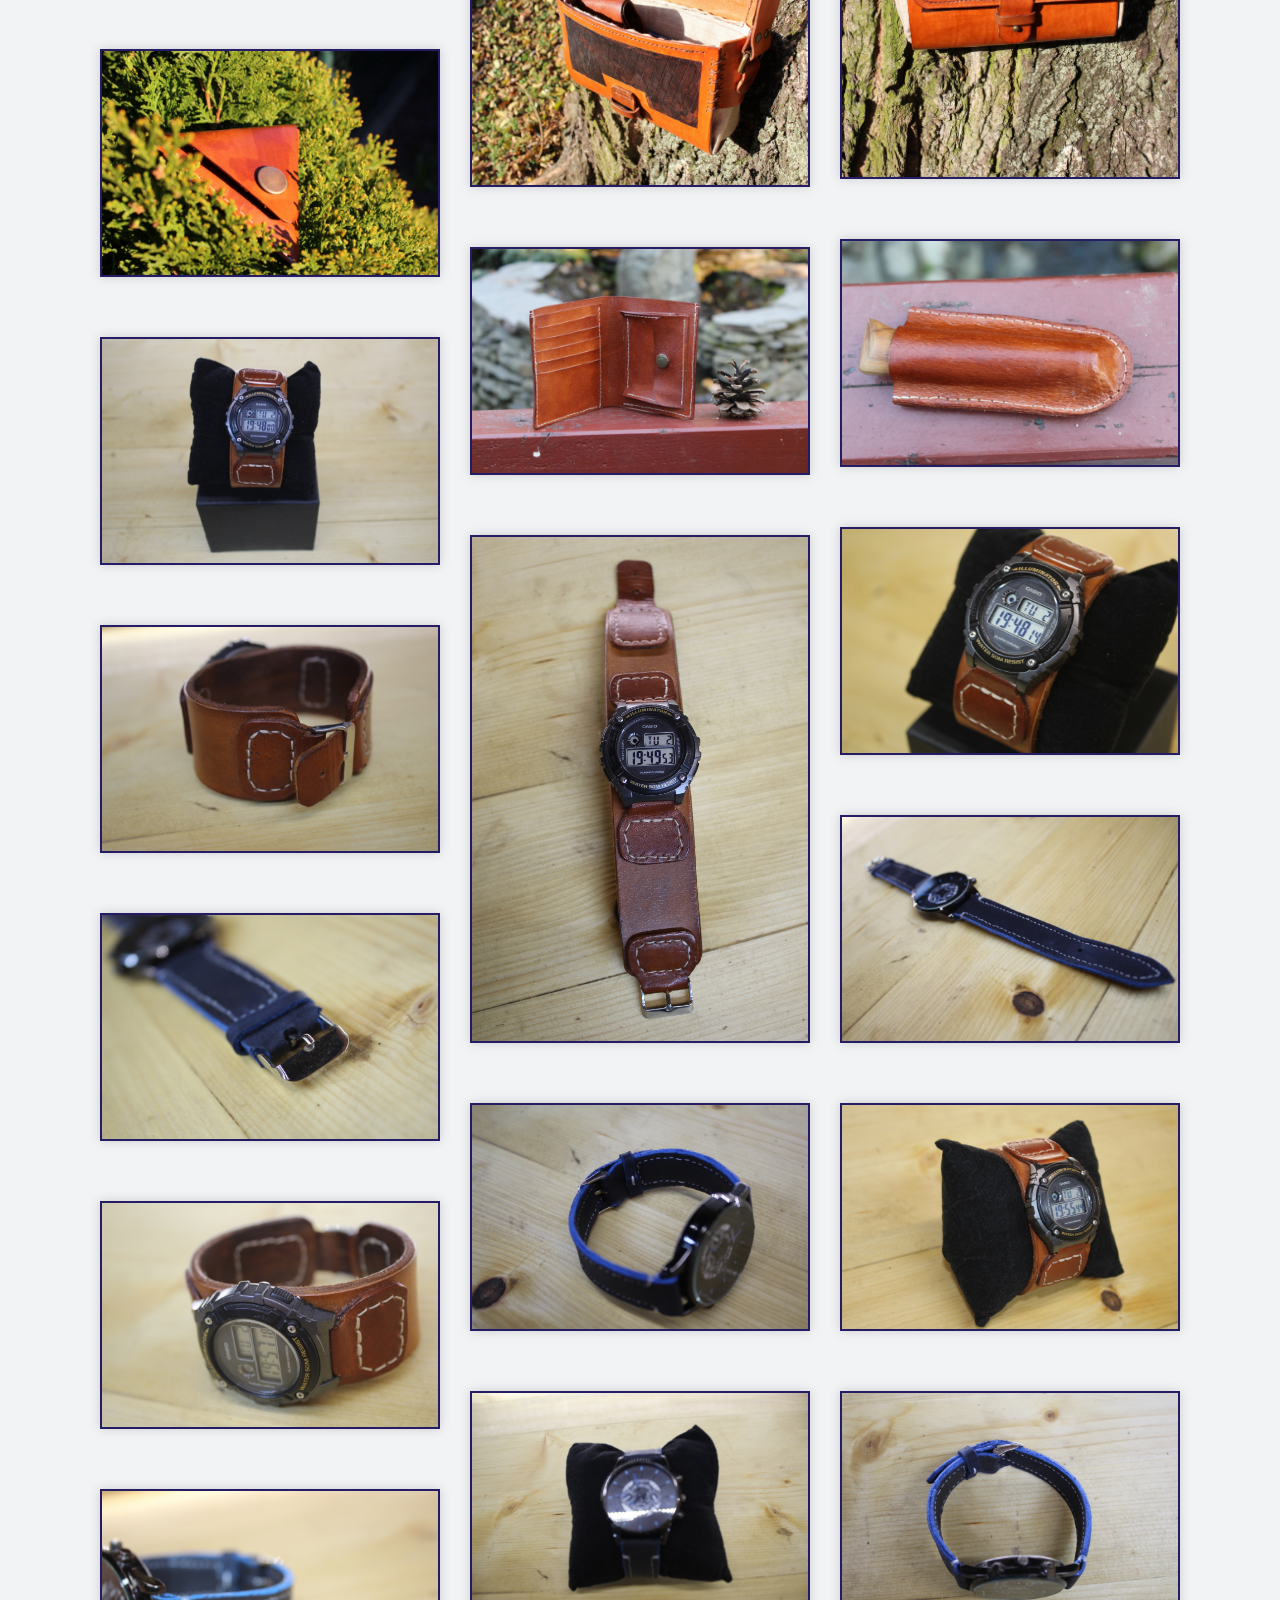
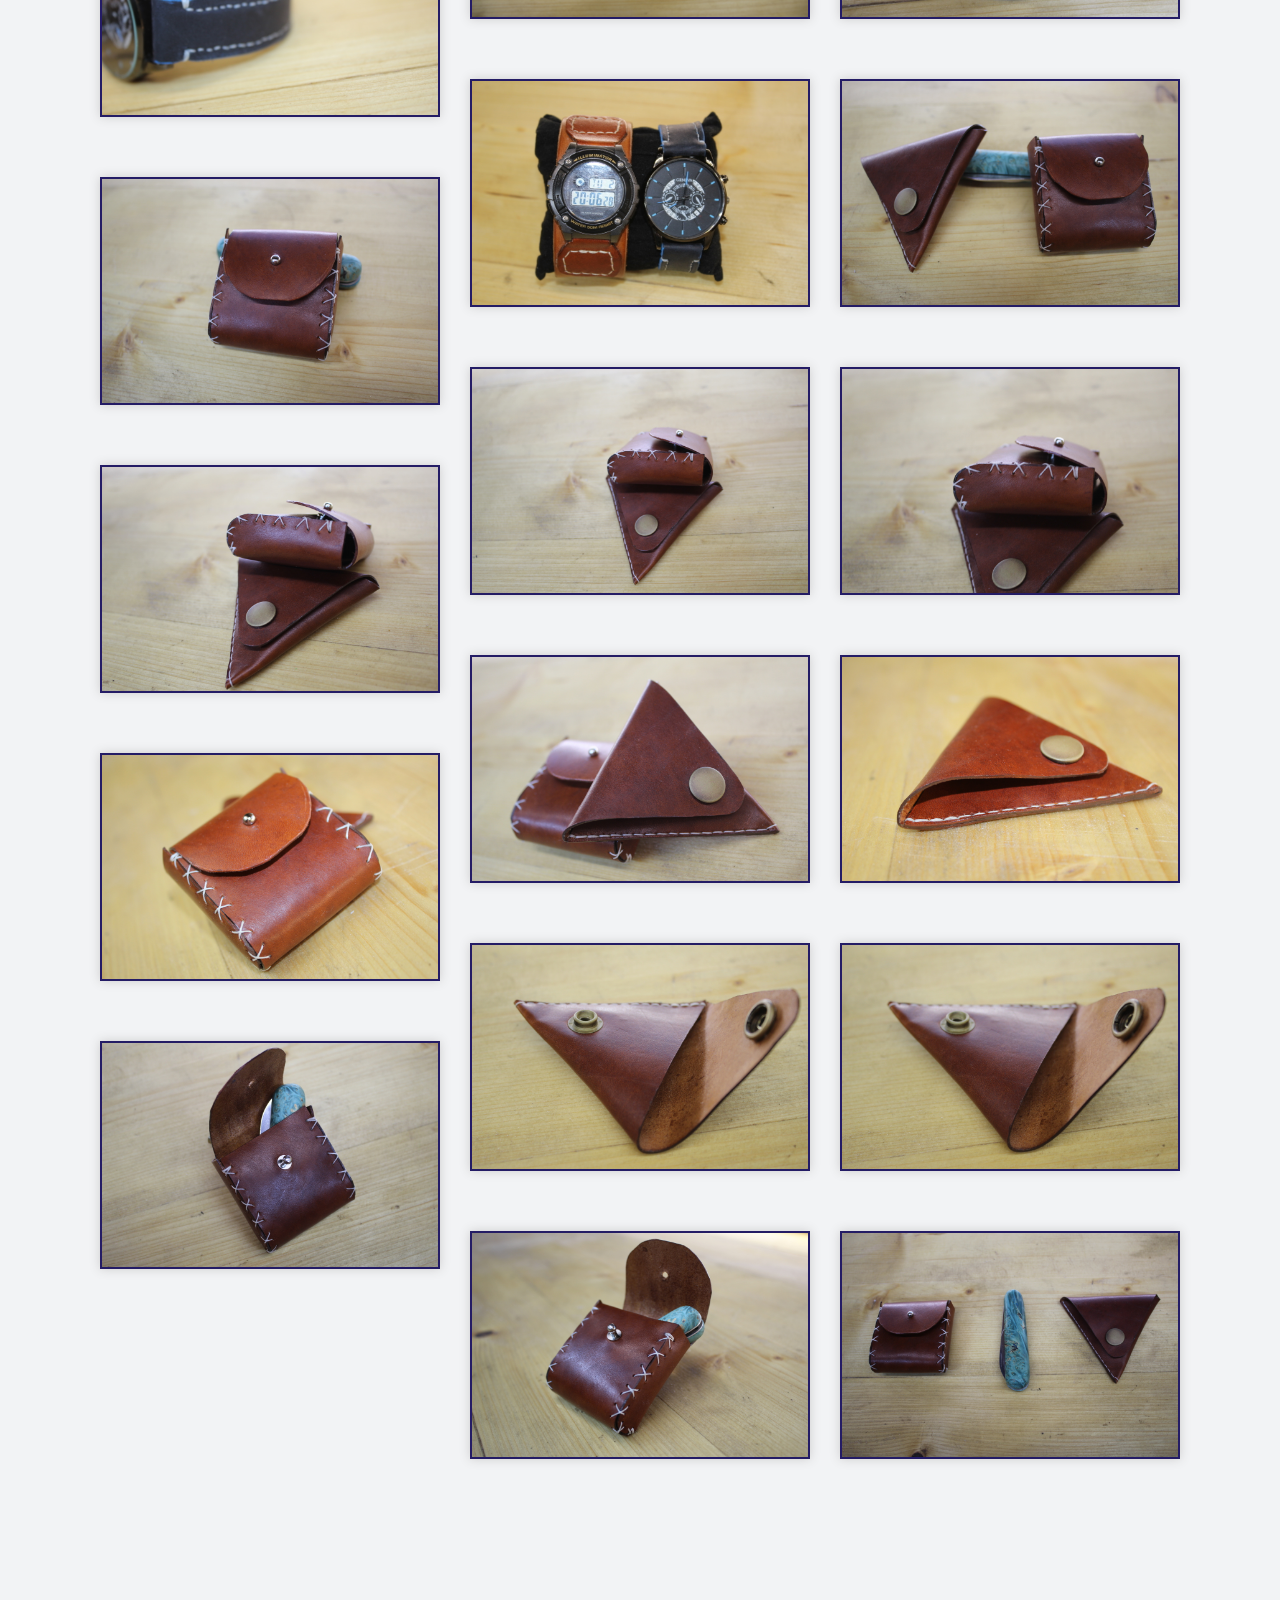
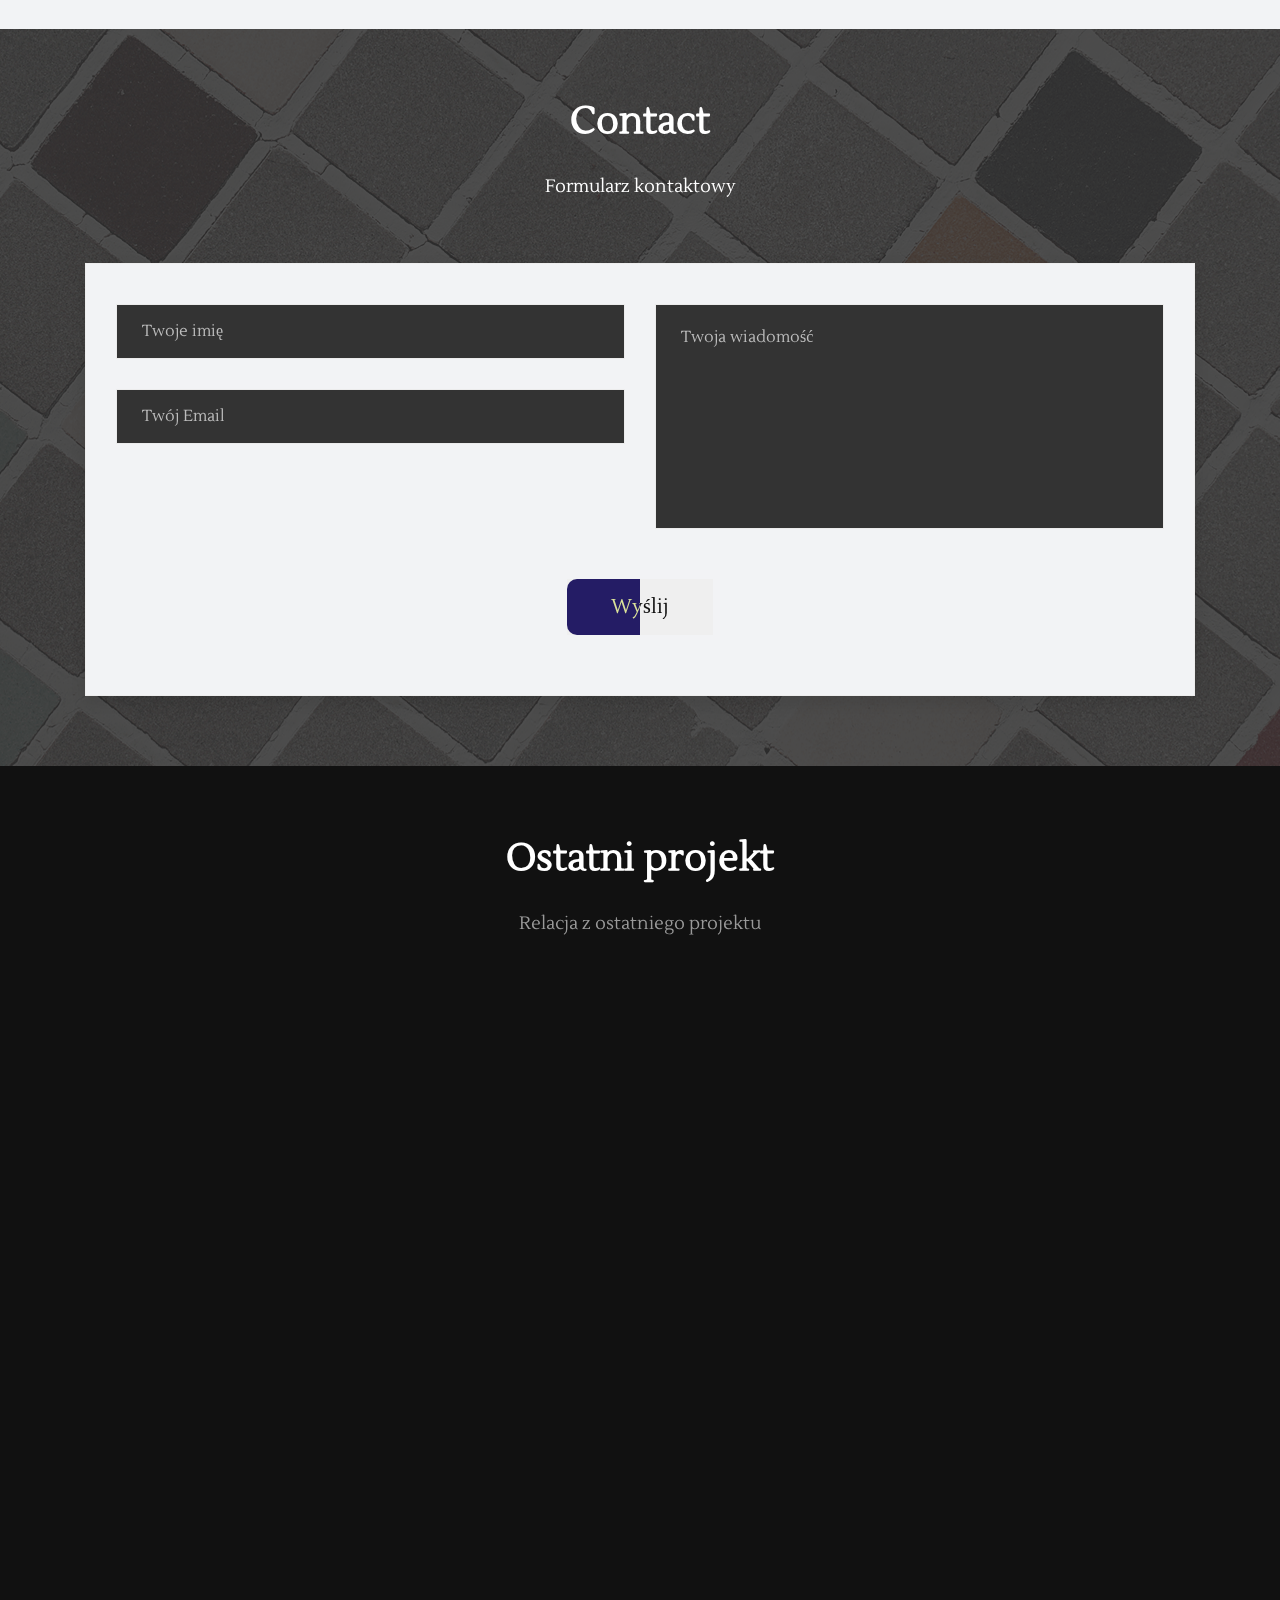
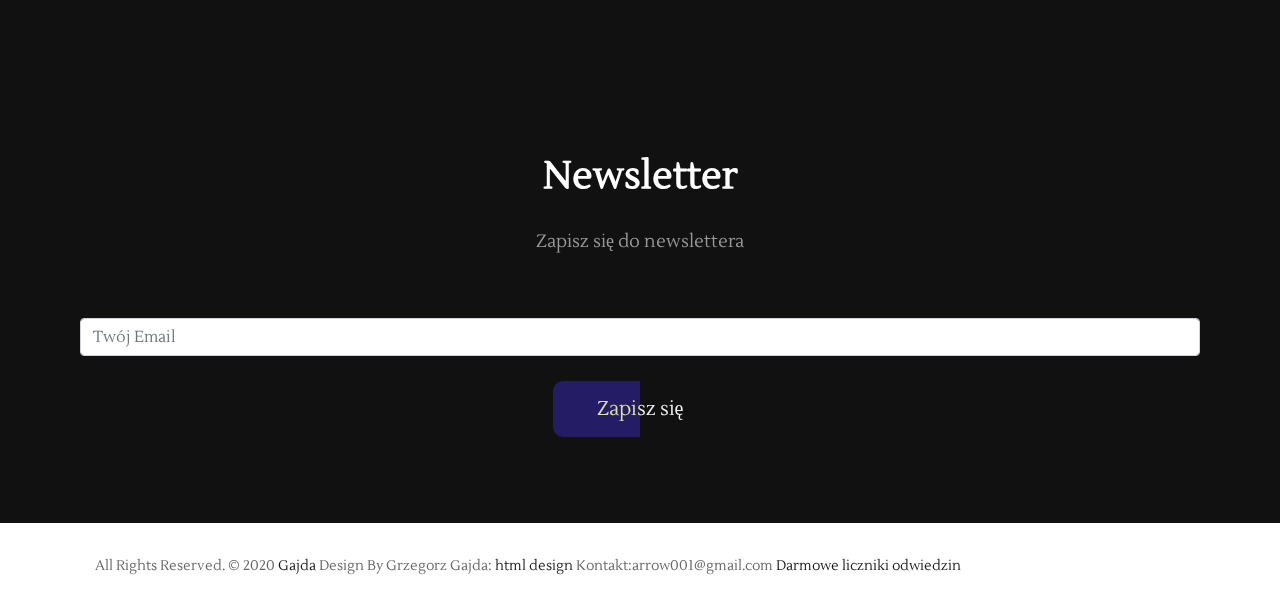
==== commit 67c32457: "Add files via upload" ====
--- a/index.html
+++ b/index.html
@@ -4,7 +4,11 @@
     <!-- Basic -->
     <meta charset="utf-8">
     <meta http-equiv="X-UA-Compatible" content="IE=edge">   
-   
+	<!-- Adaptive Images load-->
+
+	<script>document.cookie='resolution='+Math.max(screen.width,screen.height)+'; path=/';</script>
+
+
     <!-- Mobile Metas -->
     <meta name="viewport" content="width=device-width, minimum-scale=1.0, maximum-scale=1.0, user-scalable=no">
  
@@ -32,7 +36,8 @@
       <script src="https://oss.maxcdn.com/libs/html5shiv/3.7.0/html5shiv.js"></script>
       <script src="https://oss.maxcdn.com/libs/respond.js/1.4.2/respond.min.js"></script>
     <![endif]-->
-
+		<!-- jquerry import-->
+		<script src="https://ajax.googleapis.com/ajax/libs/jquery/3.5.1/jquery.min.js"></script>
 </head>
 <body id="page-top" class="politics_version">
     <!-- LOADER -->
@@ -54,7 +59,7 @@
     <nav class="navbar navbar-expand-lg navbar-dark fixed-top" id="mainNav">
       <div class="container">
         <a class="navbar-brand js-scroll-trigger" href="#page-top">
-			<img height="200" width="400" class="img-fluid" src="images/logo.png" alt="" />
+			<img height="200" width="380" class="img-fluid" src="images/logo.png" alt="" />
 		</a>
         <button class="navbar-toggler navbar-toggler-right" type="button" data-toggle="collapse" data-target="#navbarResponsive" aria-controls="navbarResponsive" aria-expanded="false" aria-label="Toggle navigation">
           Menu
@@ -63,20 +68,23 @@
         <div class="collapse navbar-collapse" id="navbarResponsive">
           <ul class="navbar-nav text-uppercase ml-auto">
             <li class="nav-item">
-				<a class="nav-link js-scroll-trigger active" href="index.html#content">Strona główna</a>
+              <a class="nav-link js-scroll-trigger active" href="#content">Strona główna</a>
+            </li>
+            <li class="nav-item">
+              <a class="nav-link js-scroll-trigger" href="#about">O mnie</a>
+            </li>
+            <li class="nav-item">
+              <a class="nav-link js-scroll-trigger" href="#services">Zainteresowania</a>
+            </li>
+            <li class="nav-item">
+              <a class="nav-link js-scroll-trigger" href="#portfolio">Portfolio</a>
+			</li>
+			<li class="nav-item">
+				<a class="nav-link js-scroll-trigger" href="#contact">Kontakt</a>
 			  </li>
-			  <li class="nav-item">
-				<a class="nav-link js-scroll-trigger" href="index.html#about">O mnie</a>
-			  </li>
-			  <li class="nav-item">
-				<a class="nav-link js-scroll-trigger" href="index.html#services">Zainteresowania</a>
-			  </li>
-			  <li class="nav-item">
-				<a class="nav-link js-scroll-trigger" href="photo.html#portfolio">Portfolio</a>
-			  </li>
-			  <li class="nav-item">
-				<a class="nav-link js-scroll-trigger" href="index.html#contact">Kontakt</a>
-			  </li>
+			<li class="nav-item">
+              <a class="nav-link js-scroll-trigger" href="#video">Ostatni projekt</a>
+            </li>
           </ul>
         </div>
       </div>
@@ -151,17 +159,466 @@
                 </div><!-- end col -->
     </div><!-- end section -->
 	
+	<div id="portfolio" class="section lb">
+		<div class="container">
+			<div class="section-title text-center">
+                <h3>Portfolio</h3>
+                <p>Oto kilka zdjęć poglądowych moich dzieł</p>
+            </div><!-- end title -->
+			
+			<div class="gallery-menu row text-center">
+				<div class="col-md-12">
+					<div class="button-group filter-button-group">
+						<button class="active" data-filter="*">Wszystko</button>
+						<button data-filter=".gal_a">Wyroby skórzane</button>
+						<button data-filter=".gal_b">Noże</button>
+						<button data-filter=".gal_c">Paski do zegarków</button>
+						<button data-filter=".gal_d">Torby</button>
+
+					</div>
+				</div>
+			</div>
+			
+			<div class="gallery-list row">
+				<div class="col-md-4 col-sm-6 gallery-grid gal_b">
+					<div class="gallery-single fix">
+						<img src="uploads/gallery_img-02.jpg" class="img-fluid" alt="Image">
+						<div class="img-overlay">
+							<a href="uploads/gallery_img-02.jpg" data-rel="prettyPhoto[gal]" class="hoverbutton global-radius"><i class="fa fa-picture-o"></i></a>
+						</div>
+					</div>
+				</div>
+				<div class="col-md-4 col-sm-6 gallery-grid gal_b">
+					<div class="gallery-single fix">
+						<img src="uploads/noz2.jpg" class="img-fluid" alt="Image">
+						<div class="img-overlay">
+							<a href="uploads/noz2.jpg" data-rel="prettyPhoto[gal]" class="hoverbutton global-radius"><i class="fa fa-picture-o"></i></a>
+						</div>
+					</div>
+				</div>
+				<div class="col-md-4 col-sm-6 gallery-grid gal_b">
+					<div class="gallery-single fix">
+						<img src="uploads/gallery_img-10.jpg" class="img-fluid" alt="Image">
+						<div class="img-overlay">
+							<a href="uploads/gallery_img-10.jpg" data-rel="prettyPhoto[gal]" class="hoverbutton global-radius"><i class="fa fa-picture-o"></i></a>
+						</div>
+					</div>
+				</div>
+				
+				<div class="col-md-4 col-sm-6 gallery-grid gal_b">
+					<div class="gallery-single fix">
+						<img src="uploads/gallery_img-01.jpg" class="img-fluid" alt="Image">
+						<div class="img-overlay">
+							<a href="uploads/gallery_img-01.jpg" data-rel="prettyPhoto[gal]" class="hoverbutton global-radius"><i class="fa fa-picture-o"></i></a>
+						</div>
+					</div>
+				</div>
+				<div class="col-md-4 col-sm-6 gallery-grid gal_a">
+					<div class="gallery-single fix">
+						<img src="uploads/gallery_img-03.jpg" class="img-fluid" alt="Image">
+						<div class="img-overlay">
+							<a href="uploads/gallery_img-03.jpg" data-rel="prettyPhoto[gal]" class="hoverbutton global-radius"><i class="fa fa-picture-o"></i></a>
+						</div>
+					</div>
+				</div>
+				<div class="col-md-4 col-sm-6 gallery-grid gal_a">
+					<div class="gallery-single fix">
+						<img src="uploads/gallery_img-12.jpg" class="img-fluid" alt="Image">
+						<div class="img-overlay">
+							<a href="uploads/gallery_img-12.jpg" data-rel="prettyPhoto[gal]" class="hoverbutton global-radius"><i class="fa fa-picture-o"></i></a>
+						</div>
+					</div>
+				</div>
+				<div class="col-md-4 col-sm-6 gallery-grid gal_a">
+					<div class="gallery-single fix">
+						<img src="uploads/gallery_img-09.jpg" class="img-fluid" alt="Image">
+						<div class="img-overlay">
+							<a href="uploads/gallery_img-09.jpg" data-rel="prettyPhoto[gal]" class="hoverbutton global-radius"><i class="fa fa-picture-o"></i></a>
+						</div>
+					</div>
+				</div>
+				<div class="col-md-4 col-sm-6 gallery-grid gal_a">
+					<div class="gallery-single fix">
+						<img src="uploads/gallery_img-08.jpg" class="img-fluid" alt="Image">
+						<div class="img-overlay">
+							<a href="uploads/gallery_img-08.jpg" data-rel="prettyPhoto[gal]" class="hoverbutton global-radius"><i class="fa fa-picture-o"></i></a>
+						</div>
+					</div>
+				</div>
+				<div class="col-md-4 col-sm-6 gallery-grid gal_a">
+					<div class="gallery-single fix">
+						<img src="uploads/gallery_img-07.jpg" class="img-fluid" alt="Image">
+						<div class="img-overlay">
+							<a href="uploads/gallery_img-07.jpg" data-rel="prettyPhoto[gal]" class="hoverbutton global-radius"><i class="fa fa-picture-o"></i></a>
+						</div>
+					</div>
+				</div>
+				
+				<div class="col-md-4 col-sm-6 gallery-grid gal_a">
+					<div class="gallery-single fix">
+						<img src="uploads/gallery_img-04.jpg" class="img-fluid" alt="Image">
+						<div class="img-overlay">
+							<a href="uploads/gallery_img-04.jpg" data-rel="prettyPhoto[gal]" class="hoverbutton global-radius"><i class="fa fa-picture-o"></i></a>
+						</div>
+					</div>
+				</div>
+				<div class="col-md-4 col-sm-6 gallery-grid gal_a">
+					<div class="gallery-single fix">
+						<img src="uploads/gallery_img-05.jpg" class="img-fluid" alt="Image">
+						<div class="img-overlay">
+							<a href="uploads/gallery_img-05.jpg" data-rel="prettyPhoto[gal]" class="hoverbutton global-radius"><i class="fa fa-picture-o"></i></a>
+						</div>
+					</div>
+				</div>
+				
+				<div class="col-md-4 col-sm-6 gallery-grid gal_a">
+					<div class="gallery-single fix">
+						<img src="uploads/gallery_img-06.jpg" class="img-fluid" alt="Image">
+						<div class="img-overlay">
+							<a href="uploads/gallery_img-06.jpg" data-rel="prettyPhoto[gal]" class="hoverbutton global-radius"><i class="fa fa-picture-o"></i></a>
+						</div>
+					</div>
+				</div>
+				<div class="col-md-4 col-sm-6 gallery-grid gal_a">
+					<div class="gallery-single fix">
+						<img src="uploads/gallery_img-11.jpg" class="img-fluid" alt="Image">
+						<div class="img-overlay">
+							<a href="uploads/gallery_img-11.jpg" data-rel="prettyPhoto[gal]" class="hoverbutton global-radius"><i class="fa fa-picture-o"></i></a>
+						</div>
+					</div>
+				</div>
+				<div class="col-md-4 col-sm-6 gallery-grid gal_b">
+					<div class="gallery-single fix">
+						<img src="uploads/gallery_img-12.jpg" class="img-fluid" alt="Image">
+						<div class="img-overlay">
+							<a href="uploads/gallery_img-12.jpg" data-rel="prettyPhoto[gal]" class="hoverbutton global-radius"><i class="fa fa-picture-o"></i></a>
+						</div>
+					</div>
+				</div>
+				<div class="col-md-4 col-sm-6 gallery-grid gal_c">
+					<div class="gallery-single fix">
+						<img src="uploads/gallery_img-13.jpg" class="img-fluid" alt="Image">
+						<div class="img-overlay">
+							<a href="uploads/gallery_img-13.jpg" data-rel="prettyPhoto[gal]" class="hoverbutton global-radius"><i class="fa fa-picture-o"></i></a>
+						</div>
+					</div>
+				</div>
+				<div class="col-md-4 col-sm-6 gallery-grid gal_c">
+					<div class="gallery-single fix">
+						<img src="uploads/gallery_img-14.jpg" class="img-fluid" alt="Image">
+						<div class="img-overlay">
+							<a href="uploads/gallery_img-14.jpg" data-rel="prettyPhoto[gal]" class="hoverbutton global-radius"><i class="fa fa-picture-o"></i></a>
+						</div>
+					</div>
+				</div>
+				<div class="col-md-4 col-sm-6 gallery-grid gal_c">
+					<div class="gallery-single fix">
+						<img src="uploads/gallery_img-15.jpg" class="img-fluid" alt="Image">
+						<div class="img-overlay">
+							<a href="uploads/gallery_img-15.jpg" data-rel="prettyPhoto[gal]" class="hoverbutton global-radius"><i class="fa fa-picture-o"></i></a>
+						</div>
+					</div>
+				</div>
+				<div class="col-md-4 col-sm-6 gallery-grid gal_c">
+					<div class="gallery-single fix">
+						<img src="uploads/gallery_img-16.jpg" class="img-fluid" alt="Image">
+						<div class="img-overlay">
+							<a href="uploads/gallery_img-16.jpg" data-rel="prettyPhoto[gal]" class="hoverbutton global-radius"><i class="fa fa-picture-o"></i></a>
+						</div>
+					</div>
+				</div>
+				<div class="col-md-4 col-sm-6 gallery-grid gal_c">
+					<div class="gallery-single fix">
+						<img src="uploads/gallery_img-17.jpg" class="img-fluid" alt="Image">
+						<div class="img-overlay">
+							<a href="uploads/gallery_img-17.jpg" data-rel="prettyPhoto[gal]" class="hoverbutton global-radius"><i class="fa fa-picture-o"></i></a>
+						</div>
+					</div>
+				</div>
+				<div class="col-md-4 col-sm-6 gallery-grid gal_c">
+					<div class="gallery-single fix">
+						<img src="uploads/gallery_img-18.jpg" class="img-fluid" alt="Image">
+						<div class="img-overlay">
+							<a href="uploads/gallery_img-18.jpg" data-rel="prettyPhoto[gal]" class="hoverbutton global-radius"><i class="fa fa-picture-o"></i></a>
+						</div>
+					</div>
+				</div>
+				<div class="col-md-4 col-sm-6 gallery-grid gal_c">
+					<div class="gallery-single fix">
+						<img src="uploads/gallery_img-19.jpg" class="img-fluid" alt="Image">
+						<div class="img-overlay">
+							<a href="uploads/gallery_img-19.jpg" data-rel="prettyPhoto[gal]" class="hoverbutton global-radius"><i class="fa fa-picture-o"></i></a>
+						</div>
+					</div>
+				</div>
+				<div class="col-md-4 col-sm-6 gallery-grid gal_c">
+					<div class="gallery-single fix">
+						<img src="uploads/gallery_img-20.jpg" class="img-fluid" alt="Image">
+						<div class="img-overlay">
+							<a href="uploads/gallery_img-20.jpg" data-rel="prettyPhoto[gal]" class="hoverbutton global-radius"><i class="fa fa-picture-o"></i></a>
+						</div>
+					</div>
+				</div>
+				<div class="col-md-4 col-sm-6 gallery-grid gal_c">
+					<div class="gallery-single fix">
+						<img src="uploads/gallery_img-21.jpg" class="img-fluid" alt="Image">
+						<div class="img-overlay">
+							<a href="uploads/gallery_img-21.jpg" data-rel="prettyPhoto[gal]" class="hoverbutton global-radius"><i class="fa fa-picture-o"></i></a>
+						</div>
+					</div>
+				</div>
+				<div class="col-md-4 col-sm-6 gallery-grid gal_c">
+					<div class="gallery-single fix">
+						<img src="uploads/gallery_img-22.jpg" class="img-fluid" alt="Image">
+						<div class="img-overlay">
+							<a href="uploads/gallery_img-22.jpg" data-rel="prettyPhoto[gal]" class="hoverbutton global-radius"><i class="fa fa-picture-o"></i></a>
+						</div>
+					</div>
+				</div>
+				<div class="col-md-4 col-sm-6 gallery-grid gal_c">
+					<div class="gallery-single fix">
+						<img src="uploads/gallery_img-23.jpg" class="img-fluid" alt="Image">
+						<div class="img-overlay">
+							<a href="uploads/gallery_img-23.jpg" data-rel="prettyPhoto[gal]" class="hoverbutton global-radius"><i class="fa fa-picture-o"></i></a>
+						</div>
+					</div>
+				</div>
+				<div class="col-md-4 col-sm-6 gallery-grid gal_c">
+					<div class="gallery-single fix">
+						<img src="uploads/gallery_img-24.jpg" class="img-fluid" alt="Image">
+						<div class="img-overlay">
+							<a href="uploads/gallery_img-24.jpg" data-rel="prettyPhoto[gal]" class="hoverbutton global-radius"><i class="fa fa-picture-o"></i></a>
+						</div>
+					</div>
+				</div>
+				<div class="col-md-4 col-sm-6 gallery-grid gal_c">
+					<div class="gallery-single fix">
+						<img src="uploads/gallery_img-25.jpg" class="img-fluid" alt="Image">
+						<div class="img-overlay">
+							<a href="uploads/gallery_img-25.jpg" data-rel="prettyPhoto[gal]" class="hoverbutton global-radius"><i class="fa fa-picture-o"></i></a>
+						</div>
+					</div>
+				</div>
+				<div class="col-md-4 col-sm-6 gallery-grid gal_a gal_b">
+					<div class="gallery-single fix">
+						<img src="uploads/gallery_img-26.jpg" class="img-fluid" alt="Image">
+						<div class="img-overlay">
+							<a href="uploads/gallery_img-26.jpg" data-rel="prettyPhoto[gal]" class="hoverbutton global-radius"><i class="fa fa-picture-o"></i></a>
+						</div>
+					</div>
+				</div>
+				<div class="col-md-4 col-sm-6 gallery-grid gal_a gal_b">
+					<div class="gallery-single fix">
+						<img src="uploads/gallery_img-27.jpg" class="img-fluid" alt="Image">
+						<div class="img-overlay">
+							<a href="uploads/gallery_img-27.jpg" data-rel="prettyPhoto[gal]" class="hoverbutton global-radius"><i class="fa fa-picture-o"></i></a>
+						</div>
+					</div>
+				</div>
+				<div class="col-md-4 col-sm-6 gallery-grid gal_a">
+					<div class="gallery-single fix">
+						<img src="uploads/gallery_img-28.jpg" class="img-fluid" alt="Image">
+						<div class="img-overlay">
+							<a href="uploads/gallery_img-28.jpg" data-rel="prettyPhoto[gal]" class="hoverbutton global-radius"><i class="fa fa-picture-o"></i></a>
+						</div>
+					</div>
+				</div>
+				<div class="col-md-4 col-sm-6 gallery-grid gal_a">
+					<div class="gallery-single fix">
+						<img src="uploads/gallery_img-29.jpg" class="img-fluid" alt="Image">
+						<div class="img-overlay">
+							<a href="uploads/gallery_img-29.jpg" data-rel="prettyPhoto[gal]" class="hoverbutton global-radius"><i class="fa fa-picture-o"></i></a>
+						</div>
+					</div>
+				</div>
+				<div class="col-md-4 col-sm-6 gallery-grid gal_a">
+					<div class="gallery-single fix">
+						<img src="uploads/gallery_img-30.jpg" class="img-fluid" alt="Image">
+						<div class="img-overlay">
+							<a href="uploads/gallery_img-30.jpg" data-rel="prettyPhoto[gal]" class="hoverbutton global-radius"><i class="fa fa-picture-o"></i></a>
+						</div>
+					</div>
+				</div>
+				<div class="col-md-4 col-sm-6 gallery-grid gal_a">
+					<div class="gallery-single fix">
+						<img src="uploads/gallery_img-31.jpg" class="img-fluid" alt="Image">
+						<div class="img-overlay">
+							<a href="uploads/gallery_img-31.jpg" data-rel="prettyPhoto[gal]" class="hoverbutton global-radius"><i class="fa fa-picture-o"></i></a>
+						</div>
+					</div>
+				</div>
+				<div class="col-md-4 col-sm-6 gallery-grid gal_a">
+					<div class="gallery-single fix">
+						<img src="uploads/gallery_img-32.jpg" class="img-fluid" alt="Image">
+						<div class="img-overlay">
+							<a href="uploads/gallery_img-32.jpg" data-rel="prettyPhoto[gal]" class="hoverbutton global-radius"><i class="fa fa-picture-o"></i></a>
+						</div>
+					</div>
+				</div>
+				<div class="col-md-4 col-sm-6 gallery-grid gal_a">
+					<div class="gallery-single fix">
+						<img src="uploads/gallery_img-33.jpg" class="img-fluid" alt="Image">
+						<div class="img-overlay">
+							<a href="uploads/gallery_img-33.jpg" data-rel="prettyPhoto[gal]" class="hoverbutton global-radius"><i class="fa fa-picture-o"></i></a>
+						</div>
+					</div>
+				</div>
+				<div class="col-md-4 col-sm-6 gallery-grid gal_a">
+					<div class="gallery-single fix">
+						<img src="uploads/gallery_img-34.jpg" class="img-fluid" alt="Image">
+						<div class="img-overlay">
+							<a href="uploads/gallery_img-34.jpg" data-rel="prettyPhoto[gal]" class="hoverbutton global-radius"><i class="fa fa-picture-o"></i></a>
+						</div>
+					</div>
+				</div>
+				<div class="col-md-4 col-sm-6 gallery-grid gal_a">
+					<div class="gallery-single fix">
+						<img src="uploads/gallery_img-35.jpg" class="img-fluid" alt="Image">
+						<div class="img-overlay">
+							<a href="uploads/gallery_img-35.jpg" data-rel="prettyPhoto[gal]" class="hoverbutton global-radius"><i class="fa fa-picture-o"></i></a>
+						</div>
+					</div>
+				</div>
+				<div class="col-md-4 col-sm-6 gallery-grid gal_a gal_b">
+					<div class="gallery-single fix">
+						<img src="uploads/gallery_img-36.jpg" class="img-fluid" alt="Image">
+						<div class="img-overlay">
+							<a href="uploads/gallery_img-36.jpg" data-rel="prettyPhoto[gal]" class="hoverbutton global-radius"><i class="fa fa-picture-o"></i></a>
+						</div>
+					</div>
+				</div>
+				<div class="col-md-4 col-sm-6 gallery-grid gal_a gal_b">
+					<div class="gallery-single fix">
+						<img src="uploads/gallery_img-37.jpg" class="img-fluid" alt="Image">
+						<div class="img-overlay">
+							<a href="uploads/gallery_img-37.jpg" data-rel="prettyPhoto[gal]" class="hoverbutton global-radius"><i class="fa fa-picture-o"></i></a>
+						</div>
+					</div>
+				</div>
+				<div class="col-md-4 col-sm-6 gallery-grid gal_a gal_b">
+					<div class="gallery-single fix">
+						<img src="uploads/gallery_img-38.jpg" class="img-fluid" alt="Image">
+						<div class="img-overlay">
+							<a href="uploads/gallery_img-38.jpg" data-rel="prettyPhoto[gal]" class="hoverbutton global-radius"><i class="fa fa-picture-o"></i></a>
+						</div>
+					</div>
+				</div>
+			</div>
+			</div>
+		</div>
+	</div>
 	
-
-    <div id="contact" class="section db">
+	 
+                    </div><!-- end carousel -->
+                </div><!-- end col -->
+            </div><!-- end row -->
+        </div><!-- end container -->
+    </div><!-- end section -->
+	<div id="contact" class="section db">
+        <div class="container">
+            <div class="section-title text-center">
+                <h3>Contact</h3>
+                <p>Formularz kontaktowy</p>
+			</div><!-- end title -->
+			<div class="row">
+                <div class="col-md-12">
+                    <div class="contact_form">
+						<div id="message"></div>
+						<form id="submit-form" method="POST" class="pure-form pure-form-stacked" data-email="grzesgaj3@gmail.com"
+						action="https://script.google.com/macros/s/AKfycbwyWuf4o8S0Ts44_QH-BJtkwN2cewRbtKS2lM_DA1pgGBXayQRu/exec">
+                        <form id="contactForm" name="sentMessage" novalidate="novalidate">
+							<div class="row">
+								<div class="col-md-6">
+									<div class="form-group">
+										<input class="form-control" id="name" name="name" type="text" placeholder="Twoje imię" required="required" data-validation-required-message="Please enter your name.">
+										<p class="help-block text-danger"></p>
+									</div>
+									<div class="form-group">
+										<input class="form-control" id="email" name="email" type="email" placeholder="Twój Email" required="required" data-validation-required-message="Please enter your email address.">
+										<p class="help-block text-danger"></p>
+									</div>
+								</div>
+								<div class="col-md-6">
+									<div class="form-group">
+										<textarea class="form-control" id="message" name="message" placeholder="Twoja wiadomość" required="required" data-validation-required-message="Please enter a message."></textarea>
+										<p class="help-block text-danger"></p>
+									</div>
+								</div>
+								<button id="sendMessageButton" class="sim-btn btn-hover-lt" type="submit"><span class="btn-text">Wyślij</span></button></form>
+								<script data-cfasync="false" type="text/javascript"
+								src="https://cdn.rawgit.com/dwyl/learn-to-send-email-via-google-script-html-no-server/master/form-submission-handler.js"></script>
+							</div>
+							<script>
+								$("#submit-form").submit((e)=>{
+									e.preventDefault()
+									$.ajax({
+										url:"https://script.google.com/macros/s/AKfycbwyWuf4o8S0Ts44_QH-BJtkwN2cewRbtKS2lM_DA1pgGBXayQRu/exec",
+										data:$("#submit-form").serialize(),
+										method:"post",
+										success:function (response){
+											alert("Dziękujemy za wiadomość")
+											window.location.reload()
+											//window.location.href="https://google.com"
+										},
+										error:function (err){
+											alert("Błąd")
+							
+										}
+									})
+								})
+							</script>
+                    </div>
+                </div><!-- end col -->
+            </div><!-- end row -->
+	  <!-- Customise the Thankyou Message People See when they submit the form: -->
+		</div><!-- end container -->
+	</div>
+    <div id="video" class="section db">
 		<div class="section-title text-center">
 			<h3>Ostatni projekt</h3>
 			<p>Relacja z ostatniego projektu</p>
 		</div><!-- end title -->
-	<center>
-        <iframe width="1280" height="720" src="https://www.youtube-nocookie.com/embed/NZ8AdoJ0Obc" frameborder="0" allow="accelerometer; autoplay; clipboard-write; encrypted-media; gyroscope; picture-in-picture" allowfullscreen></iframe>
-	</center>
+		<center>
+        	<iframe width="1280" height="720" src="https://www.youtube-nocookie.com/embed/NZ8AdoJ0Obc" frameborder="0" allow="accelerometer; autoplay; clipboard-write; encrypted-media; gyroscope; picture-in-picture" allowfullscreen></iframe>
+		</center>
+		<br>
+		<div class="section-title text-center">
+			<h3>Newsletter</h3>
+			<p>Zapisz się do newslettera</p>
+		</div>
+		<div class="contact_form_letter">
+			<div id="message"></div>
+			<form id="gform" method="POST" class="pure-form pure-form-stacked" data-email="grzesgaj3@gmail.com"
+			action="https://script.google.com/macros/s/AKfycbxUmFuwyMeUnr0hu7sQa8R0bqF1sq_8gBFMpNo7Ag/exec">
+				<div class="form-group"  style="margin-right: 80px; margin-left: 80px">
+				<input class="form-control" id="email" name="email" type="email" placeholder="Twój Email" required="required" data-validation-required-message="Please enter your email address.">
+				<p class="help-block text-danger"></p>
+				<br>
+				<button id="sendMessageButton" class="sim-btn btn-hover-lt-mail" type="submit" value="submit"><span class="btn-text">Zapisz się</span></button></form>
+			</div>
+			<script data-cfasync="false" type="text/javascript"
+			src="https://cdn.rawgit.com/dwyl/learn-to-send-email-via-google-script-html-no-server/master/form-submission-handler.js"></script>
+		</div>
 	</div>
+	<script>
+		$("#gform").submit((e)=>{
+			e.preventDefault()
+			$.ajax({
+				url:"https://script.google.com/macros/s/AKfycbxUmFuwyMeUnr0hu7sQa8R0bqF1sq_8gBFMpNo7Ag/exec",
+				data:$("#gform").serialize(),
+				method:"post",
+				success:function (response){
+					alert("Dziękujemy za zapisanie się do newslettera")
+					window.location.reload()
+					//window.location.href="https://google.com"
+				},
+				error:function (err){
+					alert("Błąd")
+	
+				}
+			})
+		})
+	</script>
 
     <div class="copyrights">
         <div class="container">
@@ -169,15 +626,13 @@
                 <div class="footer-left">
                 
                     <p class="footer-company-name">All Rights Reserved. &copy; 2020 <a href="#">Gajda</a> Design By Grzegorz Gajda: 
-					<a href="https://html.design/">html design</a> <a href='http://www.counterliczniki.com'>Darmowe liczniki odwiedzin</a> <script type='text/javascript' src='https://www.counterliczniki.com/auth.php?id=50568392d46d79a5dd40539bdf63abbffbe84bfe'></script>
+					<a href="https://html.design/">html design</a> Kontakt:arrow001@gmail.com      <a href='http://www.counterliczniki.com'>Darmowe liczniki odwiedzin</a> <script type='text/javascript' src='https://www.counterliczniki.com/auth.php?id=50568392d46d79a5dd40539bdf63abbffbe84bfe'></script>
 					<script type="text/javascript" src="https://www.counterliczniki.com/pl/home/counter/744434/t/3"></script></p>
                 </div>
             </div>
         </div><!-- end container -->
-    </div><!-- end copyrights -->
-
-    <a href="#" id="scroll-to-top" class="dmtop global-radius"><i class="fa fa-angle-up"></i></a>
-
+	</div><!-- end copyrights -->	
+	<a href="#" id="scroll-to-top" class="dmtop global-radius"><i class="fa fa-angle-up"></i></a>
     <!-- ALL JS FILES -->
     <script src="js/all.js"></script>
 	<!-- Camera Slider -->
@@ -193,6 +648,7 @@
     <script src="js/contact_me.js"></script>
     <!-- ALL PLUGINS -->
     <script src="js/custom.js"></script>
-    <script src="js/jquery.vide.js"></script>
+	<script src="js/jquery.vide.js"></script>
+
 </body>
-</html>+</html>
--- a/style.css
+++ b/style.css
@@ -8,7 +8,7 @@
 
 @import url('https://fonts.googleapis.com/css?family=Cambo');
 @import url('https://fonts.googleapis.com/css?family=Lustria');
-
+@import url('https://fonts.googleapis.com/css?family=Poppins');
 /*------------------------------------------------------------------
     IMPORT FILES
 -------------------------------------------------------------------*/
@@ -311,7 +311,7 @@
 .navbar-dark .navbar-nav .nav-link{
 	color: #241c65;
 	letter-spacing: 1px;
-	font-size: 14px;
+	font-size: 12px;
 	position: relative;
 }
 .navbar-dark .navbar-nav .nav-link:hover{
@@ -506,7 +506,7 @@
 }
 
 .section.db {
-    background-color: #ffffffff;
+    background-color: #111111;
 }
 
 .section.color1 {
@@ -612,6 +612,49 @@
   width: 100%;
   border-radius: 10px;
 }
+
+/* -------------------------------- 
+
+Newsletter button
+
+-------------------------------- */
+.btn-hover-lt-mail{
+    margin-right: auto;
+    margin-left: auto;
+	border: none;
+	padding: 10px 44px;
+	font-size: 20px;
+	position: relative;
+    display: block;
+    background: #111111
+
+}
+
+.btn-hover-lt-mail::before {
+	transition: all 0.85s cubic-bezier(0.68, -0.55, 0.265, 1.55);
+	content: '';
+	width: 50%;
+	height: 100%;
+	background: #241c65;
+	position: absolute;
+	top: 0;
+	left: 0;
+	border-radius: 10px 0px 0px 10px;
+}
+
+.btn-hover-lt-mail .btn-text {
+  color: white;
+  mix-blend-mode: difference;
+}
+.btn-hover-lt-mail:hover::before {
+  background: #241c65;
+  width: 100%;
+  border-radius: 10px;
+}
+
+
+
+
 
 
 .right-box-pro{
@@ -2124,7 +2167,12 @@
 	top: 100%;
 	left: 0px;
 }
-
+.contact_form_mail {
+    border: 1px solid #ededed;
+    box-shadow: 0 5px 14px rgba(0, 0, 0, 0.1);
+    background-color: #111111;
+    padding: 40px 30px;
+}
 /*------------------------------------------------------------------
     FOOTER
 -------------------------------------------------------------------*/
@@ -2505,10 +2553,77 @@
     BUTTONS
 -------------------------------------------------------------------*/
 
-.navbar-default .btn-light {
-    padding: 0 20px;
-    margin-left: 15px;
-}
+.button {
+    font-size: 1em;
+    padding: 10px;
+    color: #fff;
+    border: 2px solid #06D85F;
+    border-radius: 20px/50px;
+    text-decoration: none;
+    cursor: pointer;
+    transition: all 0.3s ease-out;
+  }
+  .button:hover {
+    background: #06D85F;
+  }
+  
+  .overlay {
+    position: fixed;
+    top: 0;
+    bottom: 0;
+    left: 0;
+    right: 0;
+    background: rgba(0, 0, 0, 0.7);
+    transition: opacity 500ms;
+    visibility: hidden;
+    opacity: 0;
+  }
+  .overlay:target {
+    visibility: visible;
+    opacity: 1;
+  }
+  
+  .popup {
+    margin: 70px auto;
+    padding: 20px;
+    background: #fff;
+    border-radius: 5px;
+    width: 30%;
+    position: relative;
+    transition: all 5s ease-in-out;
+  }
+  
+  .popup h2 {
+    margin-top: 0;
+    color: #333;
+    font-family: Tahoma, Arial, sans-serif;
+  }
+  .popup .close {
+    position: relative;
+    top: 20px;
+    right: 30px;
+    transition: all 200ms;
+    font-size: 30px;
+    font-weight: bold;
+    text-decoration: none;
+    color: rgb(255, 255, 255);
+  }
+  .popup .close:hover {
+    color: #06D85F;
+  }
+  .popup .content {
+    max-height: 30%;
+    overflow: auto;
+  }
+  
+  @media screen and (max-width: 700px){
+    .box{
+      width: 70%;
+    }
+    .popup{
+      width: 70%;
+    }
+  }
 
 .btn {
     border: 0 !important;
@@ -2533,5 +2648,69 @@
 .btn-light:hover,
 .btn-light:focus {
     border-color: rgba(255, 255, 255, 0.6);
-    color: rgba(255, 255, 255, 0.6);
-}+    color: rgba(247, 247, 247, 0.6);
+}
+.modal {
+    display: none; /* Hidden by default */
+    position: fixed; /* Stay in place */
+    z-index: 1; /* Sit on top */
+    padding-top: 100px; /* Location of the box */
+    left: 0;
+    top: 0;
+    width: 100%; /* Full width */
+    height: 100%; /* Full height */
+    overflow: auto; /* Enable scroll if needed */
+    background-color: rgb(0,0,0); /* Fallback color */
+    background-color: rgba(0,0,0,0.4); /* Black w/ opacity */
+  }
+  
+  /* Modal Content */
+  .modal-content {
+    position: relative;
+    background-color: #fefefe;
+    margin: auto;
+    padding: 0;
+    border: 1px solid #888;
+    width: 80%;
+    box-shadow: 0 4px 8px 0 rgba(0,0,0,0.2),0 6px 20px 0 rgba(0,0,0,0.19);
+    -webkit-animation-name: animatetop;
+    -webkit-animation-duration: 0.4s;
+    animation-name: animatetop;
+    animation-duration: 0.4s
+  }
+  
+  /* Add Animation */
+  @-webkit-keyframes animatetop {
+    from {top:-300px; opacity:0} 
+    to {top:0; opacity:1}
+  }
+  
+  @keyframes animatetop {
+    from {top:-300px; opacity:0}
+    to {top:0; opacity:1}
+  }
+  
+  /* The Close Button */
+  .close {
+    color: white;
+    float: left;
+    font-size: 18px;
+  }
+  
+  .close:hover,
+  .close:focus {
+    color: #000;
+    text-decoration: none;
+    cursor: pointer;
+  }
+  
+  .modal-header {
+    padding: 2px 16px;
+    background-color: #241c65;
+    color: white;
+  }
+  
+  .modal-body {padding: 2px 16px;}
+  
+ 
+  }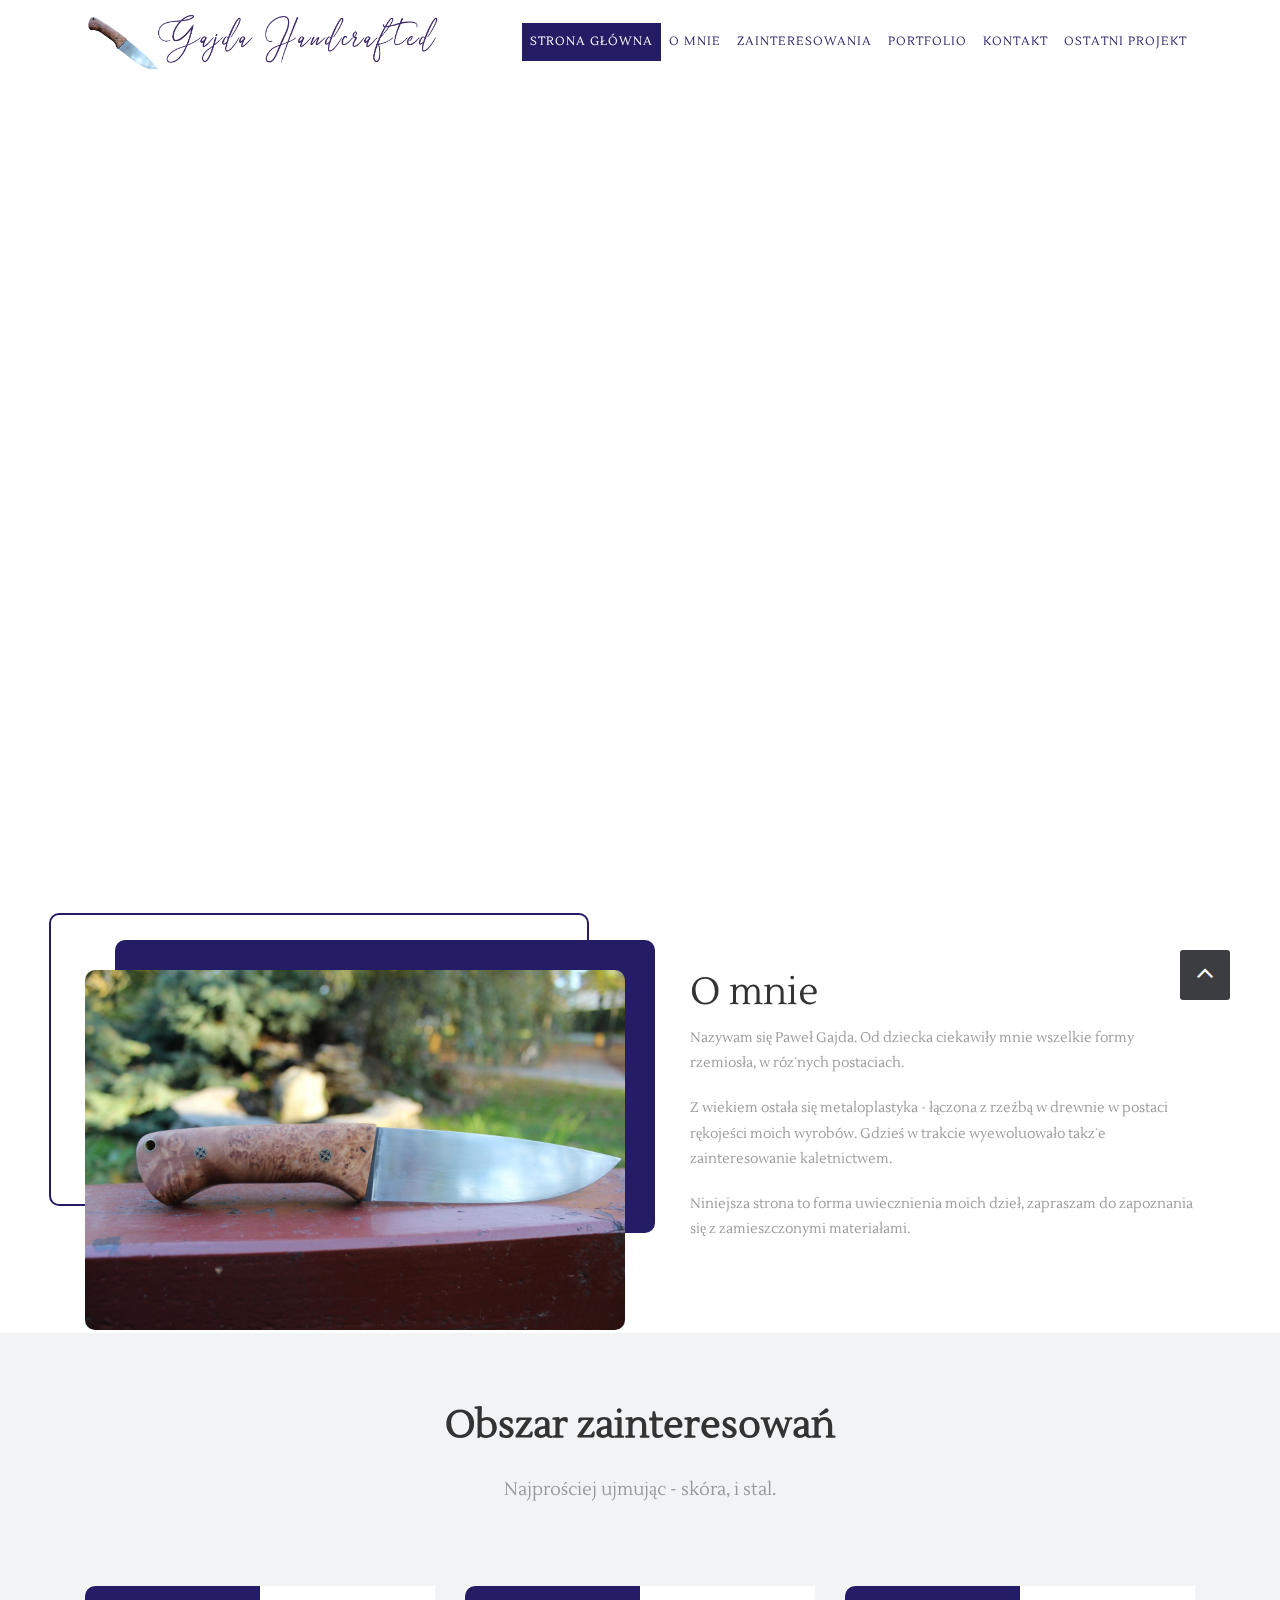
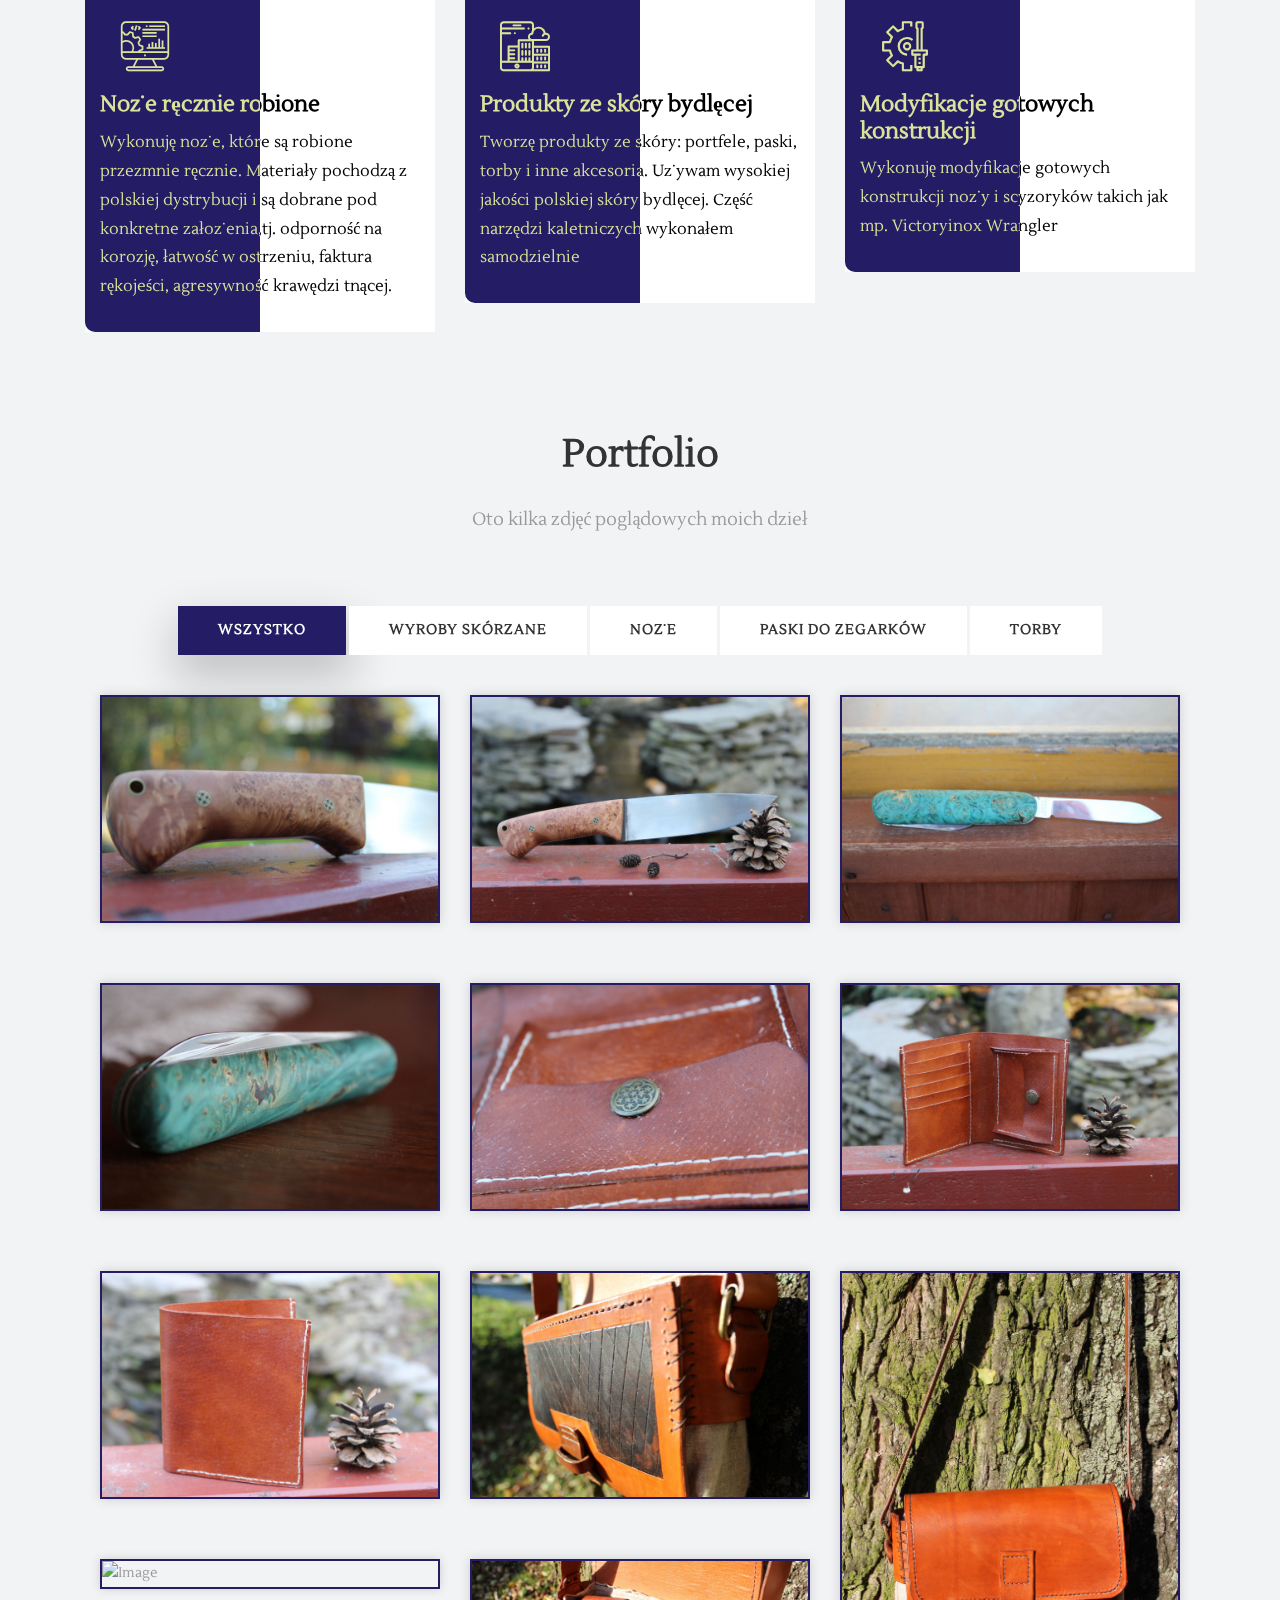
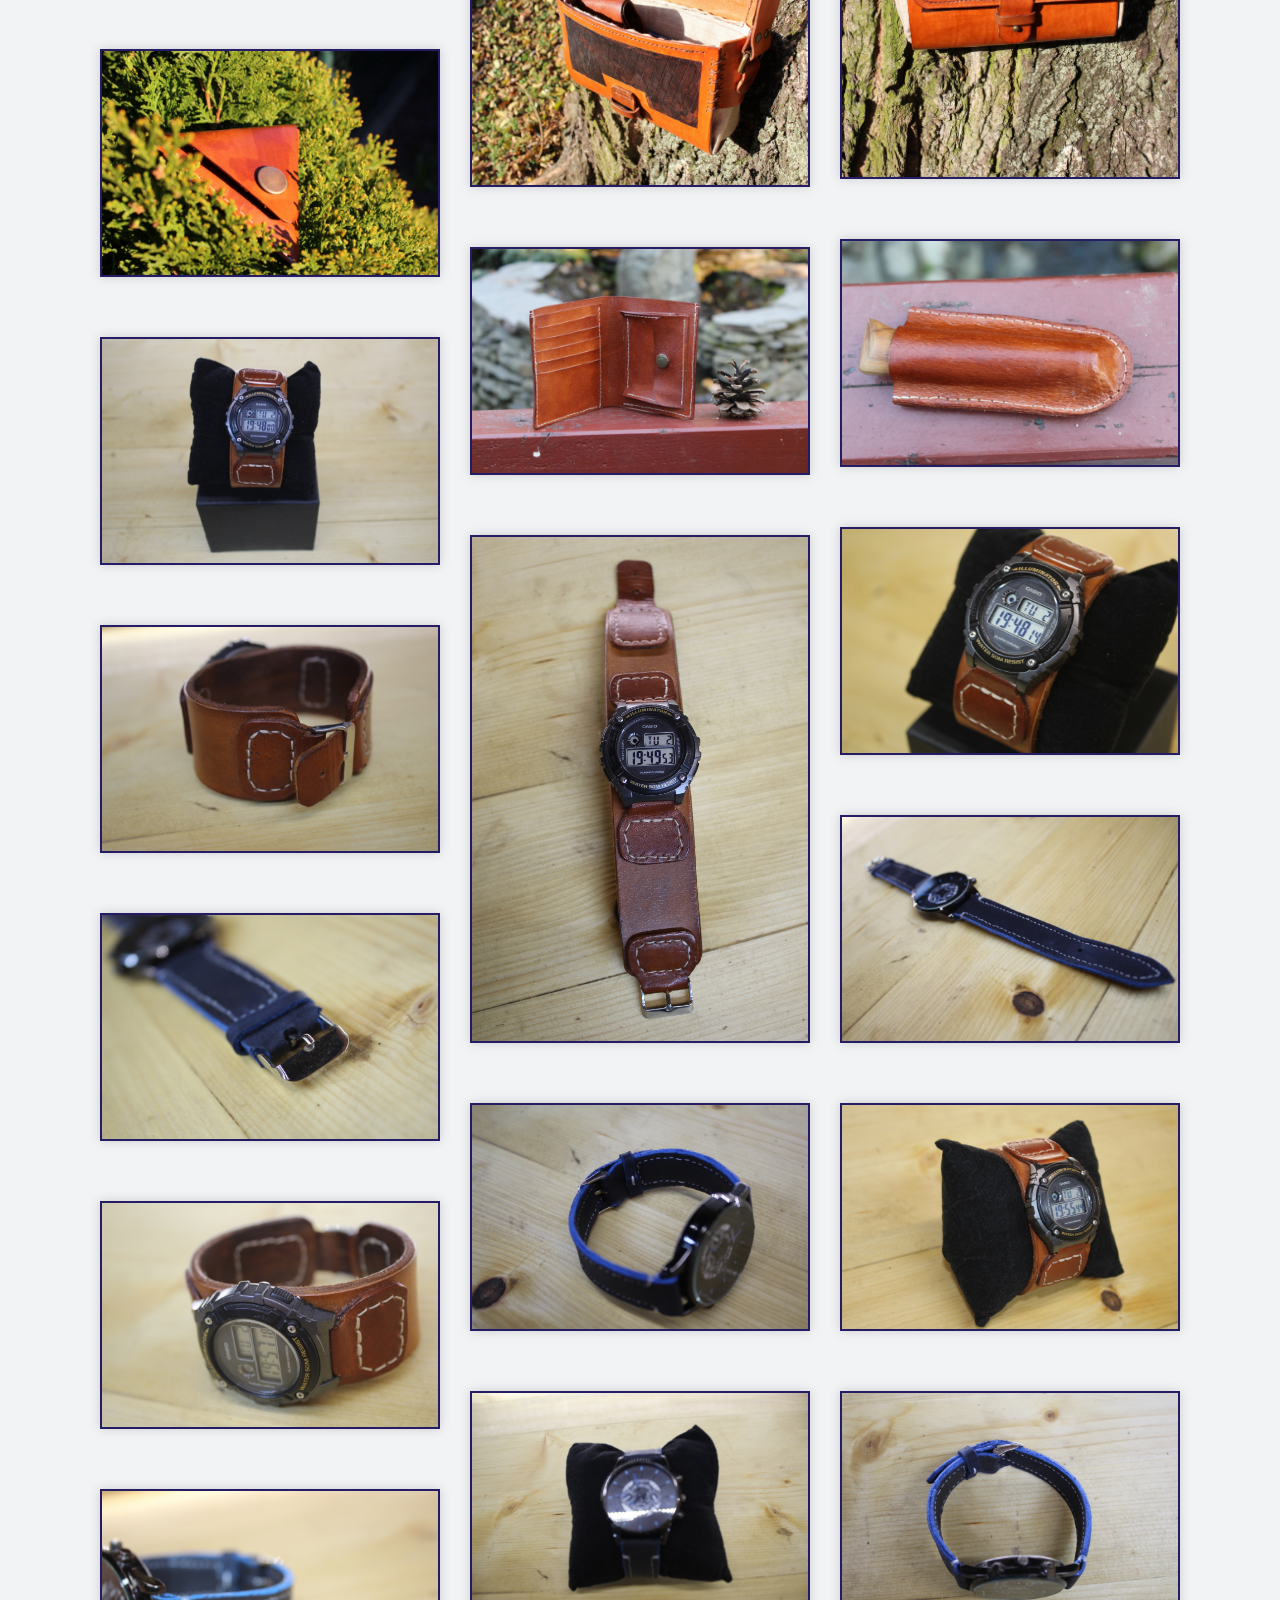
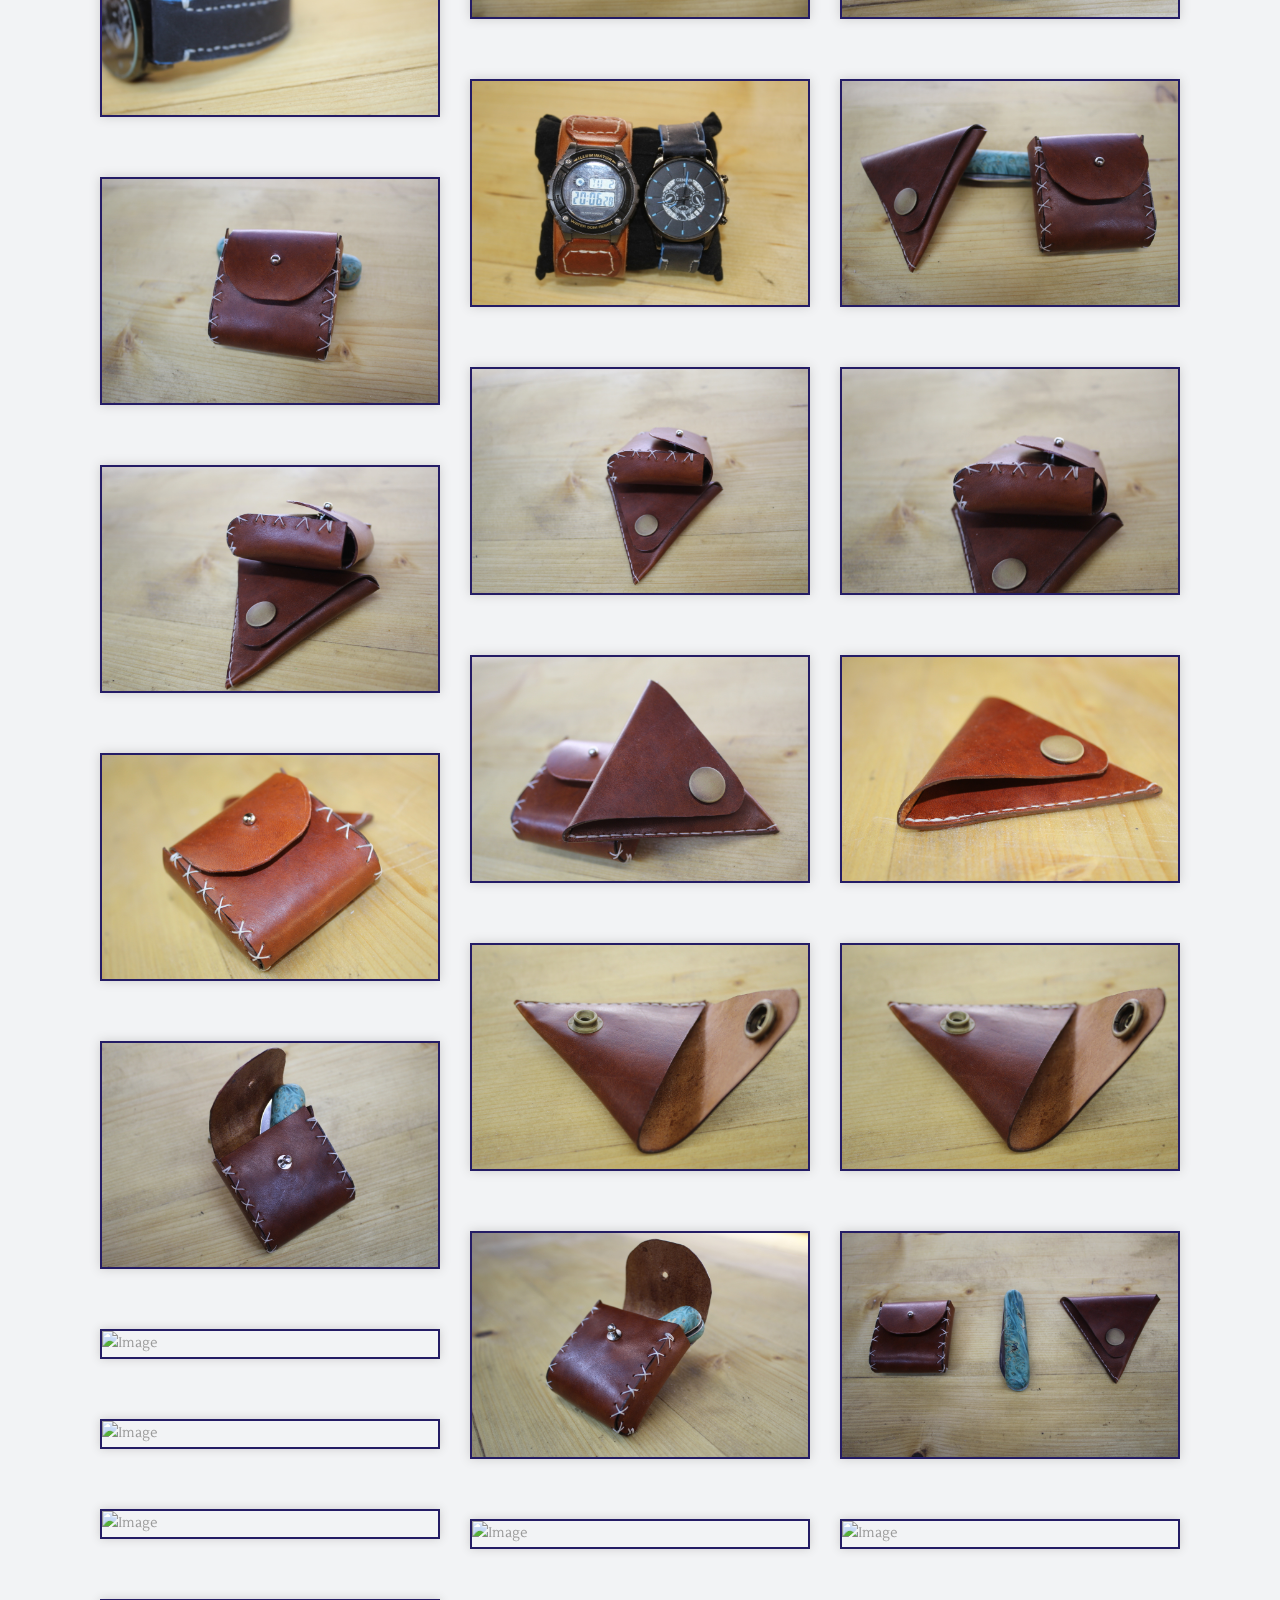
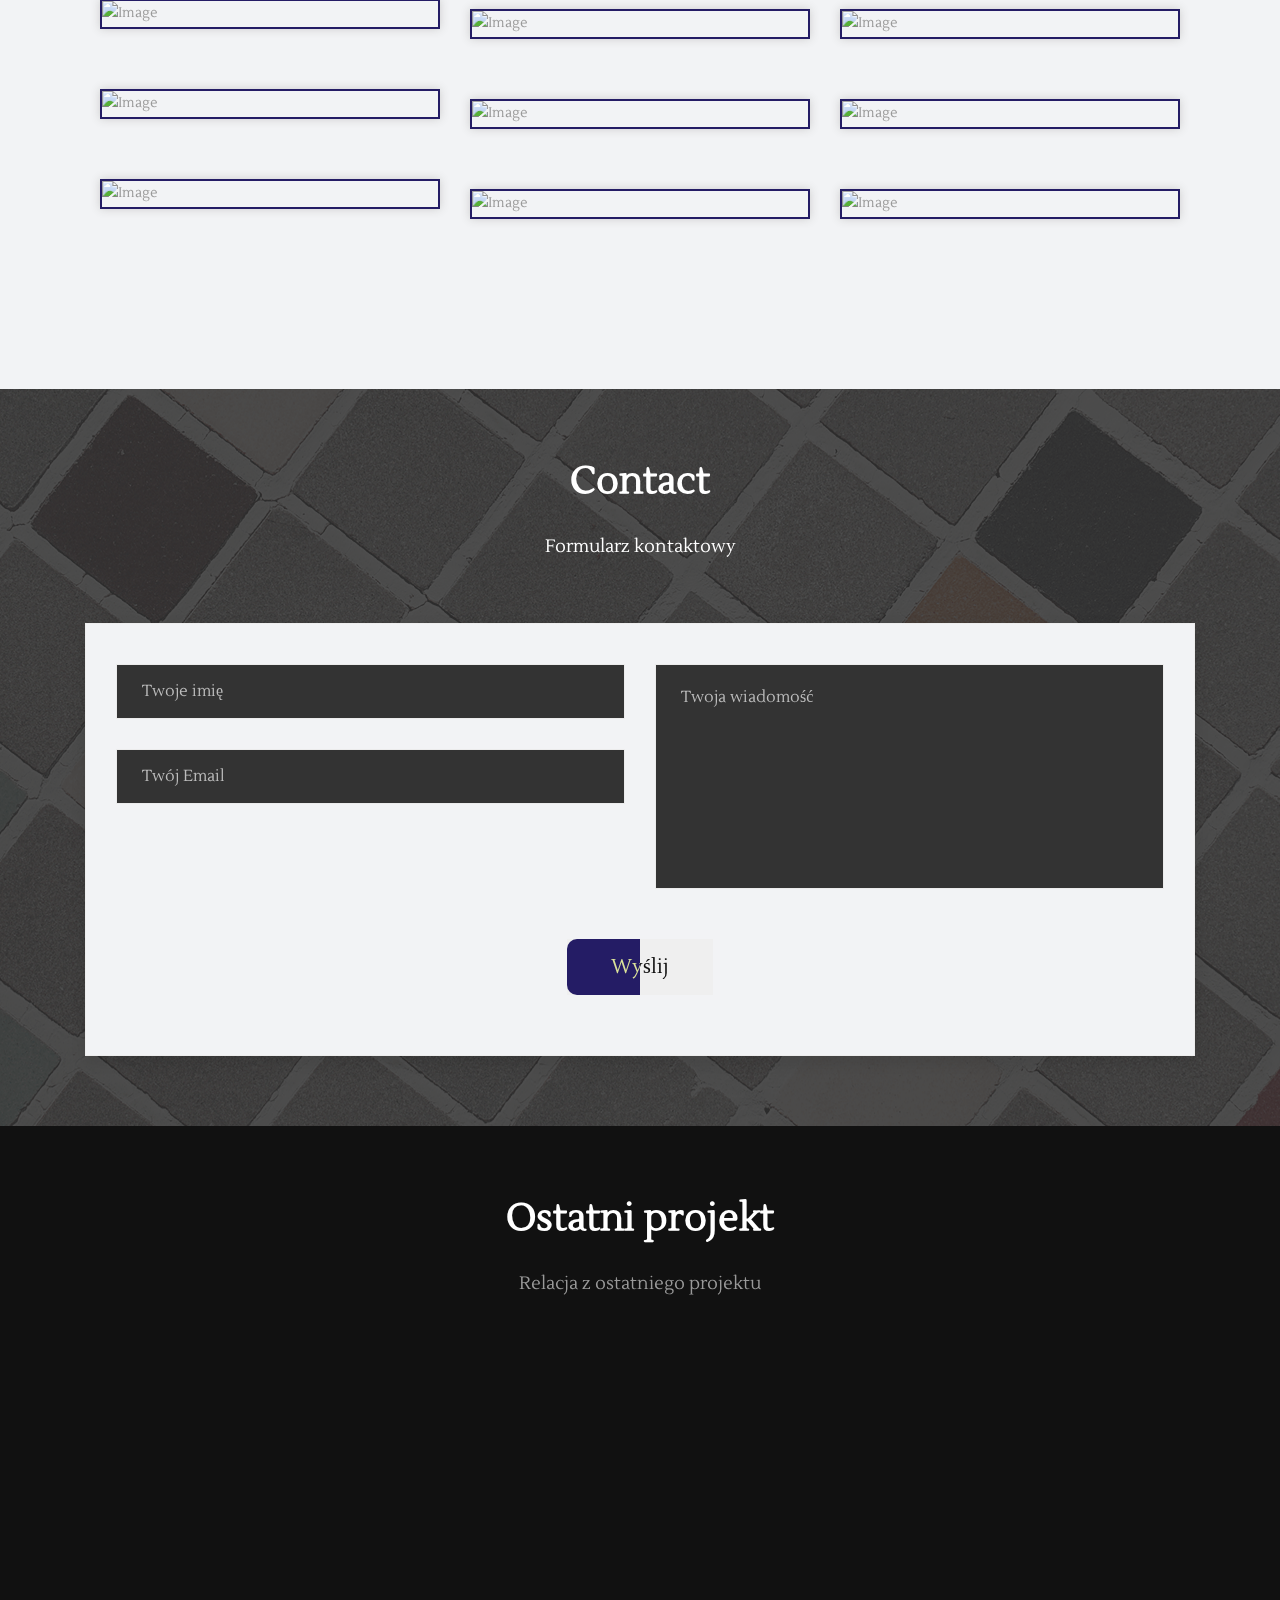
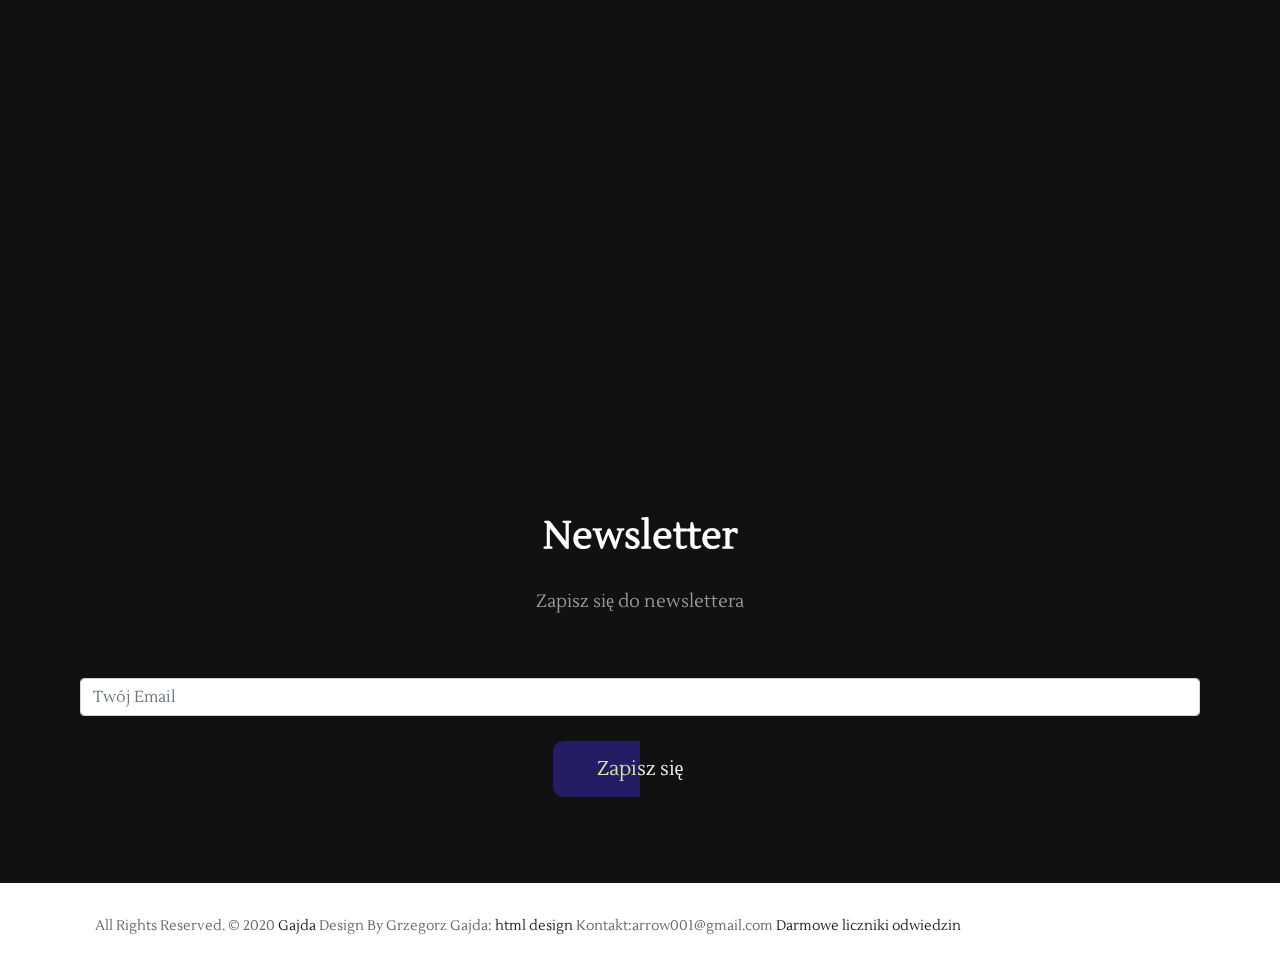
==== commit 6eb260b5: "Update" ====
--- a/index.html
+++ b/index.html
@@ -237,7 +237,7 @@
 						</div>
 					</div>
 				</div>
-				<div class="col-md-4 col-sm-6 gallery-grid gal_a">
+				<div class="col-md-4 col-sm-6 gallery-grid gal_d">
 					<div class="gallery-single fix">
 						<img src="uploads/gallery_img-08.jpg" class="img-fluid" alt="Image">
 						<div class="img-overlay">
@@ -245,7 +245,7 @@
 						</div>
 					</div>
 				</div>
-				<div class="col-md-4 col-sm-6 gallery-grid gal_a">
+				<div class="col-md-4 col-sm-6 gallery-grid gal_d">
 					<div class="gallery-single fix">
 						<img src="uploads/gallery_img-07.jpg" class="img-fluid" alt="Image">
 						<div class="img-overlay">
@@ -262,7 +262,7 @@
 						</div>
 					</div>
 				</div>
-				<div class="col-md-4 col-sm-6 gallery-grid gal_a">
+				<div class="col-md-4 col-sm-6 gallery-grid gal_d">
 					<div class="gallery-single fix">
 						<img src="uploads/gallery_img-05.jpg" class="img-fluid" alt="Image">
 						<div class="img-overlay">
@@ -500,6 +500,118 @@
 						<img src="uploads/gallery_img-38.jpg" class="img-fluid" alt="Image">
 						<div class="img-overlay">
 							<a href="uploads/gallery_img-38.jpg" data-rel="prettyPhoto[gal]" class="hoverbutton global-radius"><i class="fa fa-picture-o"></i></a>
+						</div>
+					</div>
+				</div>
+				<div class="col-md-4 col-sm-6 gallery-grid gal_a">
+					<div class="gallery-single fix">
+						<img src="uploads/gallery_img-39.jpg" class="img-fluid" alt="Image">
+						<div class="img-overlay">
+							<a href="uploads/gallery_img-39.jpg" data-rel="prettyPhoto[gal]" class="hoverbutton global-radius"><i class="fa fa-picture-o"></i></a>
+						</div>
+					</div>
+				</div>
+				<div class="col-md-4 col-sm-6 gallery-grid gal_a ">
+					<div class="gallery-single fix">
+						<img src="uploads/gallery_img-40.jpg" class="img-fluid" alt="Image">
+						<div class="img-overlay">
+							<a href="uploads/gallery_img-40.jpg" data-rel="prettyPhoto[gal]" class="hoverbutton global-radius"><i class="fa fa-picture-o"></i></a>
+						</div>
+					</div>
+				</div>
+				<div class="col-md-4 col-sm-6 gallery-grid gal_a">
+					<div class="gallery-single fix">
+						<img src="uploads/gallery_img-41.jpg" class="img-fluid" alt="Image">
+						<div class="img-overlay">
+							<a href="uploads/gallery_img-41.jpg" data-rel="prettyPhoto[gal]" class="hoverbutton global-radius"><i class="fa fa-picture-o"></i></a>
+						</div>
+					</div>
+				</div>
+				<div class="col-md-4 col-sm-6 gallery-grid gal_a ">
+					<div class="gallery-single fix">
+						<img src="uploads/gallery_img-42.jpg" class="img-fluid" alt="Image">
+						<div class="img-overlay">
+							<a href="uploads/gallery_img-42.jpg" data-rel="prettyPhoto[gal]" class="hoverbutton global-radius"><i class="fa fa-picture-o"></i></a>
+						</div>
+					</div>
+				</div>
+				<div class="col-md-4 col-sm-6 gallery-grid gal_d ">
+					<div class="gallery-single fix">
+						<img src="uploads/gallery_img-43.jpg" class="img-fluid" alt="Image">
+						<div class="img-overlay">
+							<a href="uploads/gallery_img-43.jpg" data-rel="prettyPhoto[gal]" class="hoverbutton global-radius"><i class="fa fa-picture-o"></i></a>
+						</div>
+					</div>
+				</div>
+				<div class="col-md-4 col-sm-6 gallery-grid gal_d">
+					<div class="gallery-single fix">
+						<img src="uploads/gallery_img-44.jpg" class="img-fluid" alt="Image">
+						<div class="img-overlay">
+							<a href="uploads/gallery_img-44.jpg" data-rel="prettyPhoto[gal]" class="hoverbutton global-radius"><i class="fa fa-picture-o"></i></a>
+						</div>
+					</div>
+				</div>
+				<div class="col-md-4 col-sm-6 gallery-grid gal_d ">
+					<div class="gallery-single fix">
+						<img src="uploads/gallery_img-45.jpg" class="img-fluid" alt="Image">
+						<div class="img-overlay">
+							<a href="uploads/gallery_img-45.jpg" data-rel="prettyPhoto[gal]" class="hoverbutton global-radius"><i class="fa fa-picture-o"></i></a>
+						</div>
+					</div>
+				</div>
+				<div class="col-md-4 col-sm-6 gallery-grid gal_d">
+					<div class="gallery-single fix">
+						<img src="uploads/gallery_img-46.jpg" class="img-fluid" alt="Image">
+						<div class="img-overlay">
+							<a href="uploads/gallery_img-46.jpg" data-rel="prettyPhoto[gal]" class="hoverbutton global-radius"><i class="fa fa-picture-o"></i></a>
+						</div>
+					</div>
+				</div>
+				<div class="col-md-4 col-sm-6 gallery-grid gal_d ">
+					<div class="gallery-single fix">
+						<img src="uploads/gallery_img-47.jpg" class="img-fluid" alt="Image">
+						<div class="img-overlay">
+							<a href="uploads/gallery_img-47.jpg" data-rel="prettyPhoto[gal]" class="hoverbutton global-radius"><i class="fa fa-picture-o"></i></a>
+						</div>
+					</div>
+				</div>
+				<div class="col-md-4 col-sm-6 gallery-grid gal_a gal_b">
+					<div class="gallery-single fix">
+						<img src="uploads/gallery_img-48.jpg" class="img-fluid" alt="Image">
+						<div class="img-overlay">
+							<a href="uploads/gallery_img-48.jpg" data-rel="prettyPhoto[gal]" class="hoverbutton global-radius"><i class="fa fa-picture-o"></i></a>
+						</div>
+					</div>
+				</div>
+				<div class="col-md-4 col-sm-6 gallery-grid gal_a">
+					<div class="gallery-single fix">
+						<img src="uploads/gallery_img-49.jpg" class="img-fluid" alt="Image">
+						<div class="img-overlay">
+							<a href="uploads/gallery_img-49.jpg" data-rel="prettyPhoto[gal]" class="hoverbutton global-radius"><i class="fa fa-picture-o"></i></a>
+						</div>
+					</div>
+				</div>
+				<div class="col-md-4 col-sm-6 gallery-grid gal_a gal_b">
+					<div class="gallery-single fix">
+						<img src="uploads/gallery_img-50.jpg" class="img-fluid" alt="Image">
+						<div class="img-overlay">
+							<a href="uploads/gallery_img-50.jpg" data-rel="prettyPhoto[gal]" class="hoverbutton global-radius"><i class="fa fa-picture-o"></i></a>
+						</div>
+					</div>
+				</div>
+				<div class="col-md-4 col-sm-6 gallery-grid gal_a">
+					<div class="gallery-single fix">
+						<img src="uploads/gallery_img-51.jpg" class="img-fluid" alt="Image">
+						<div class="img-overlay">
+							<a href="uploads/gallery_img-51.jpg" data-rel="prettyPhoto[gal]" class="hoverbutton global-radius"><i class="fa fa-picture-o"></i></a>
+						</div>
+					</div>
+				</div>
+				<div class="col-md-4 col-sm-6 gallery-grid gal_b ">
+					<div class="gallery-single fix">
+						<img src="uploads/gallery_img-52.jpg" class="img-fluid" alt="Image">
+						<div class="img-overlay">
+							<a href="uploads/gallery_img-52.jpg" data-rel="prettyPhoto[gal]" class="hoverbutton global-radius"><i class="fa fa-picture-o"></i></a>
 						</div>
 					</div>
 				</div>
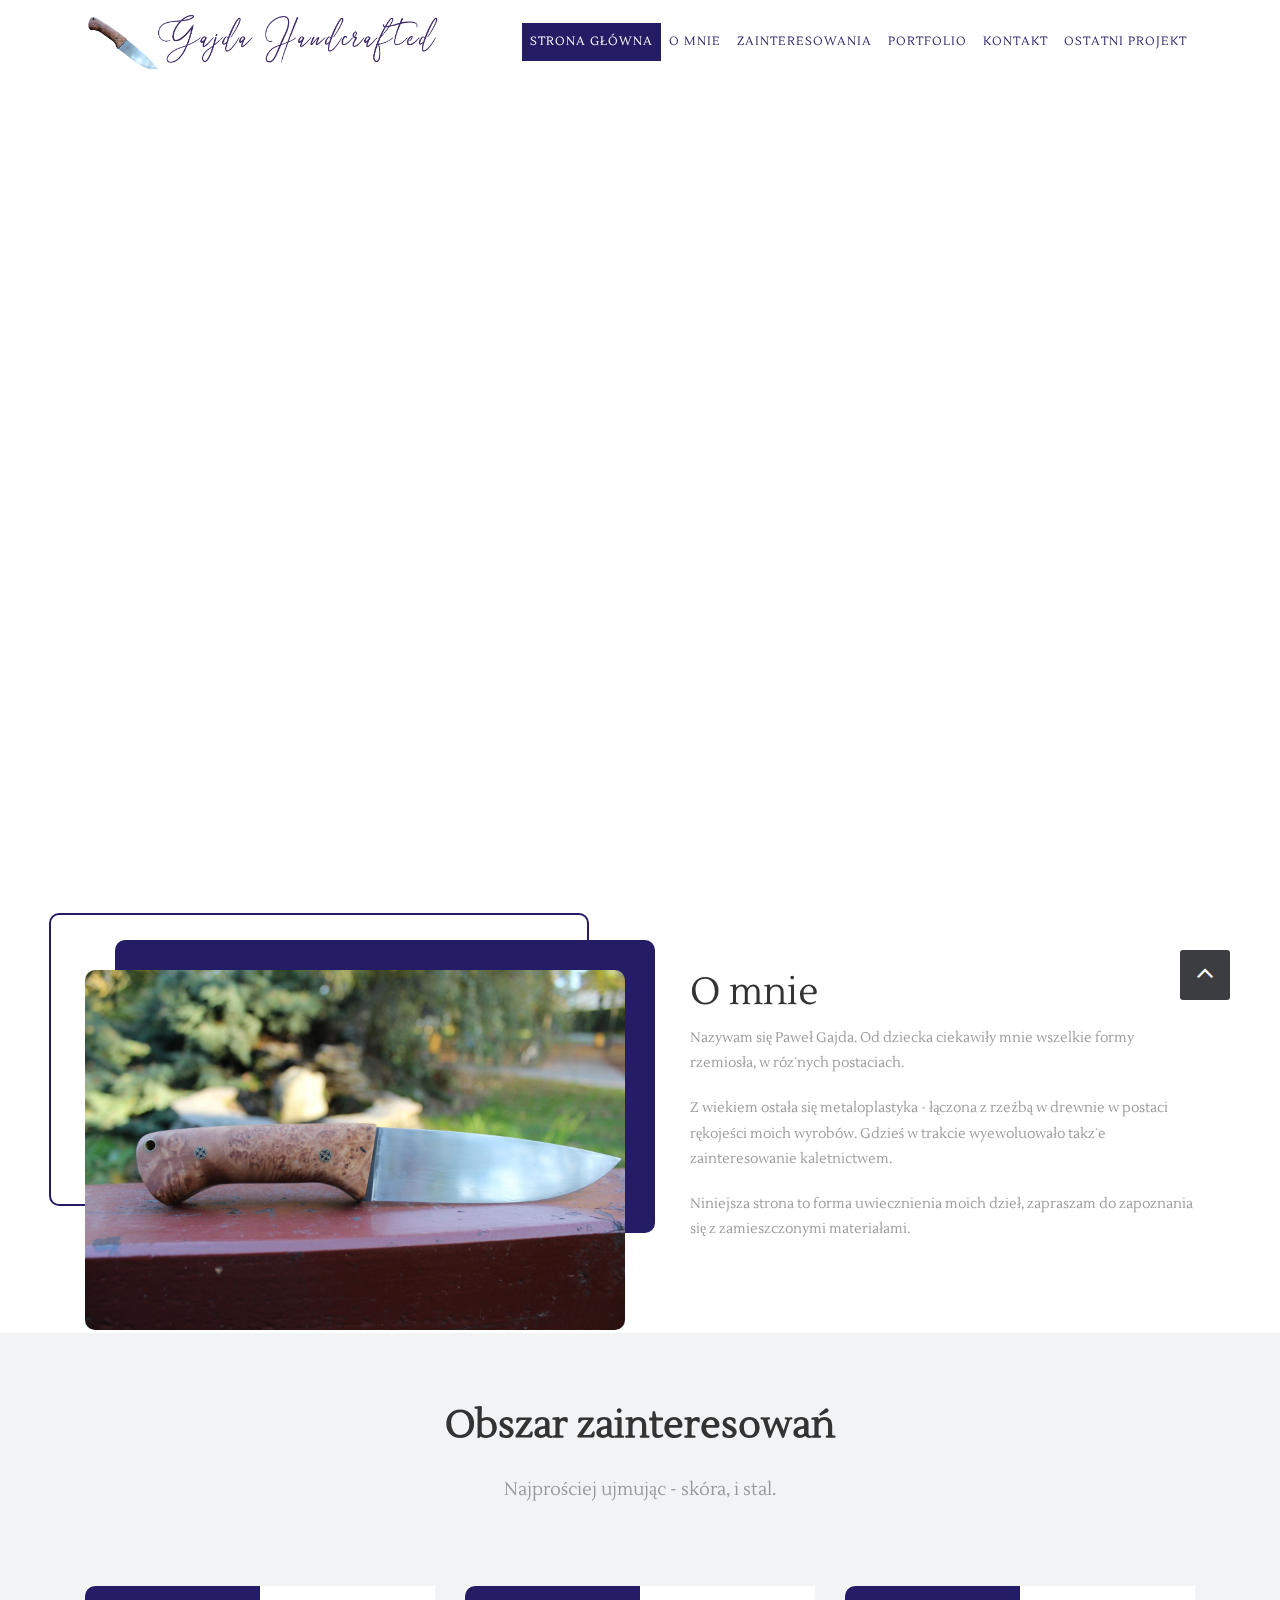
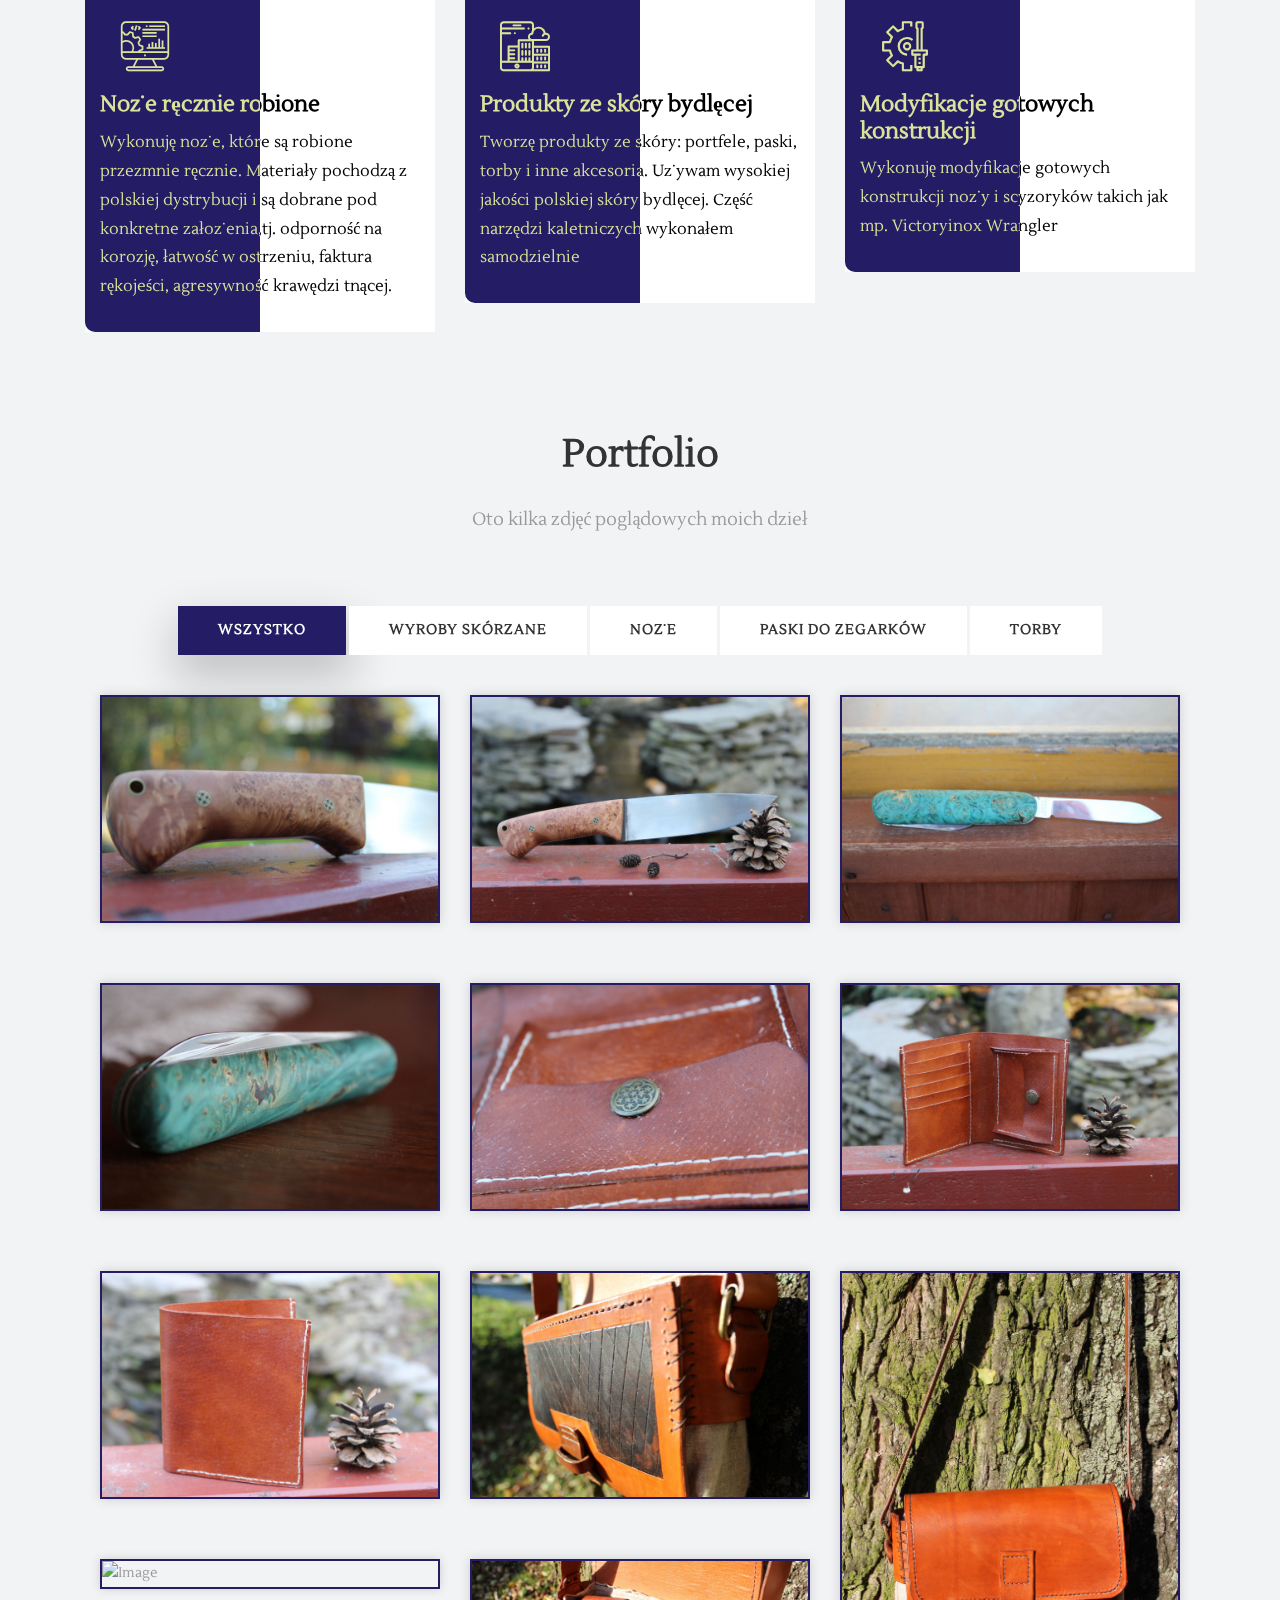
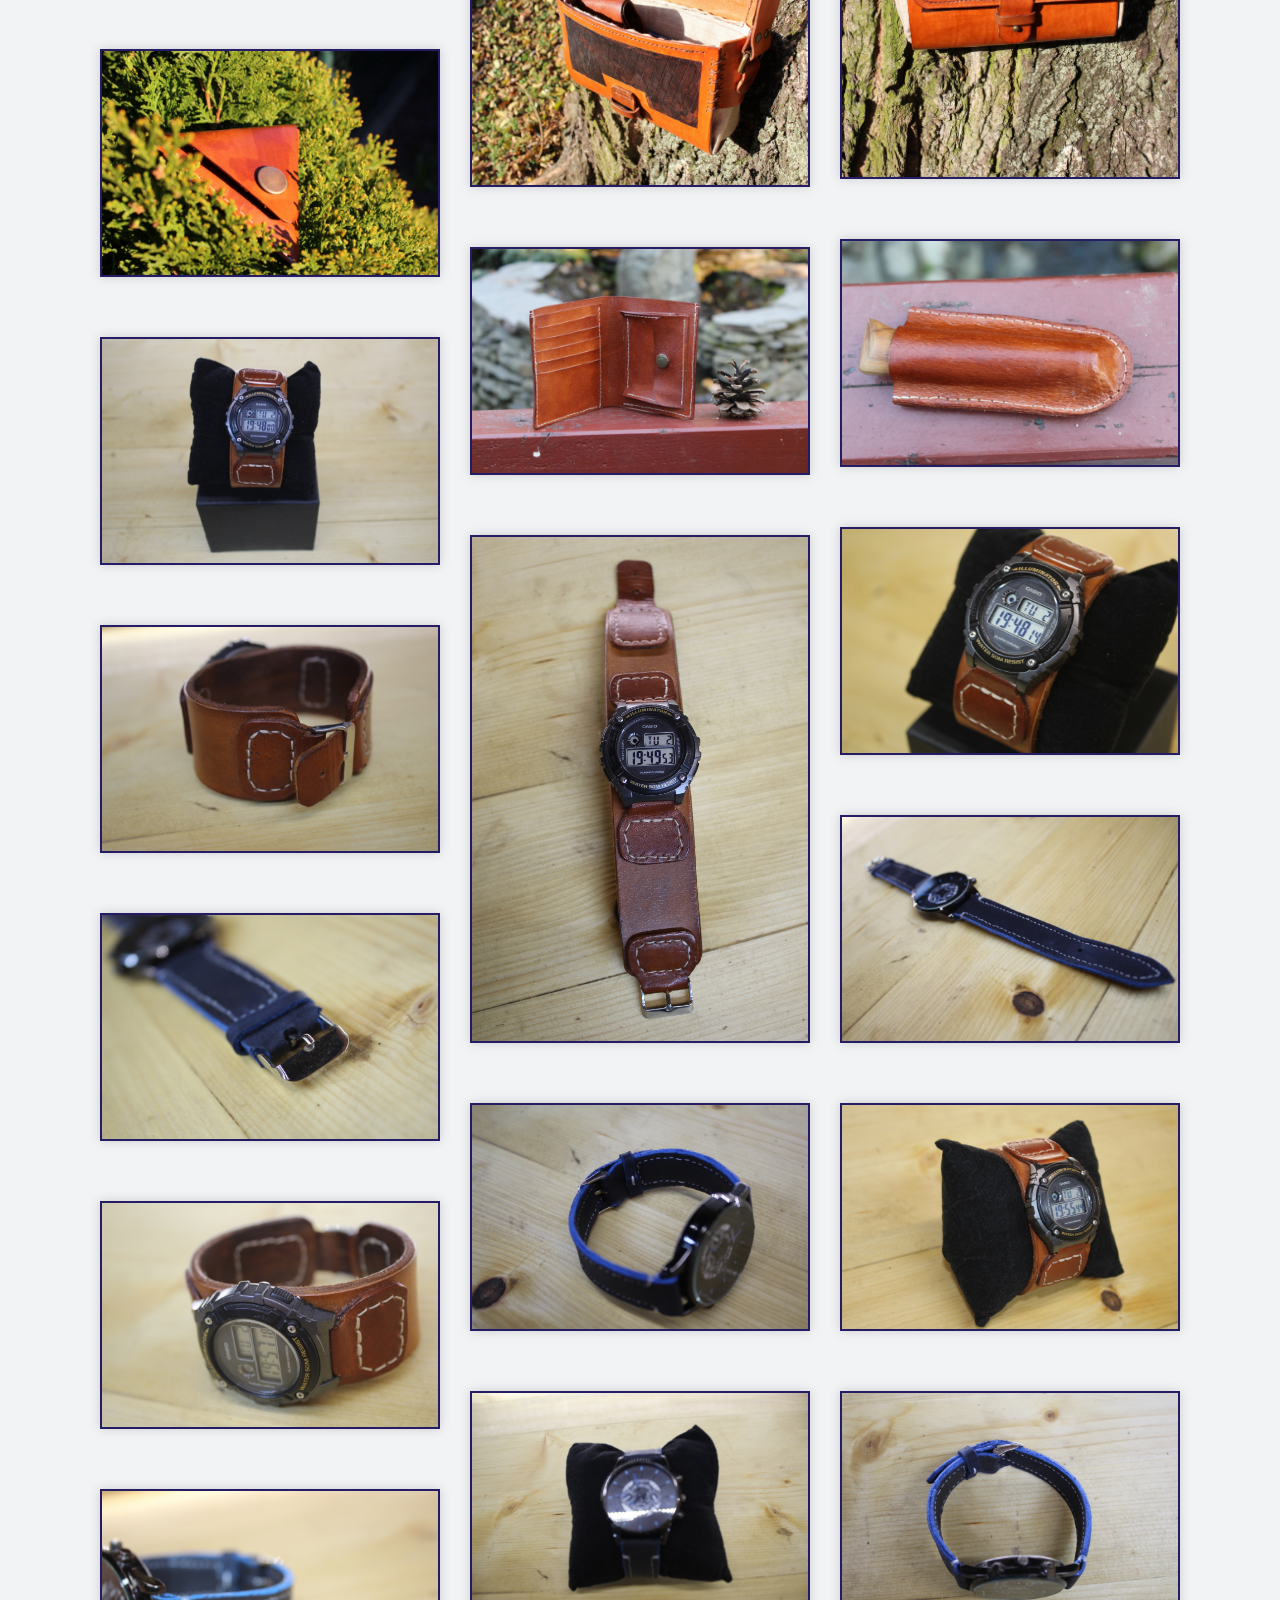
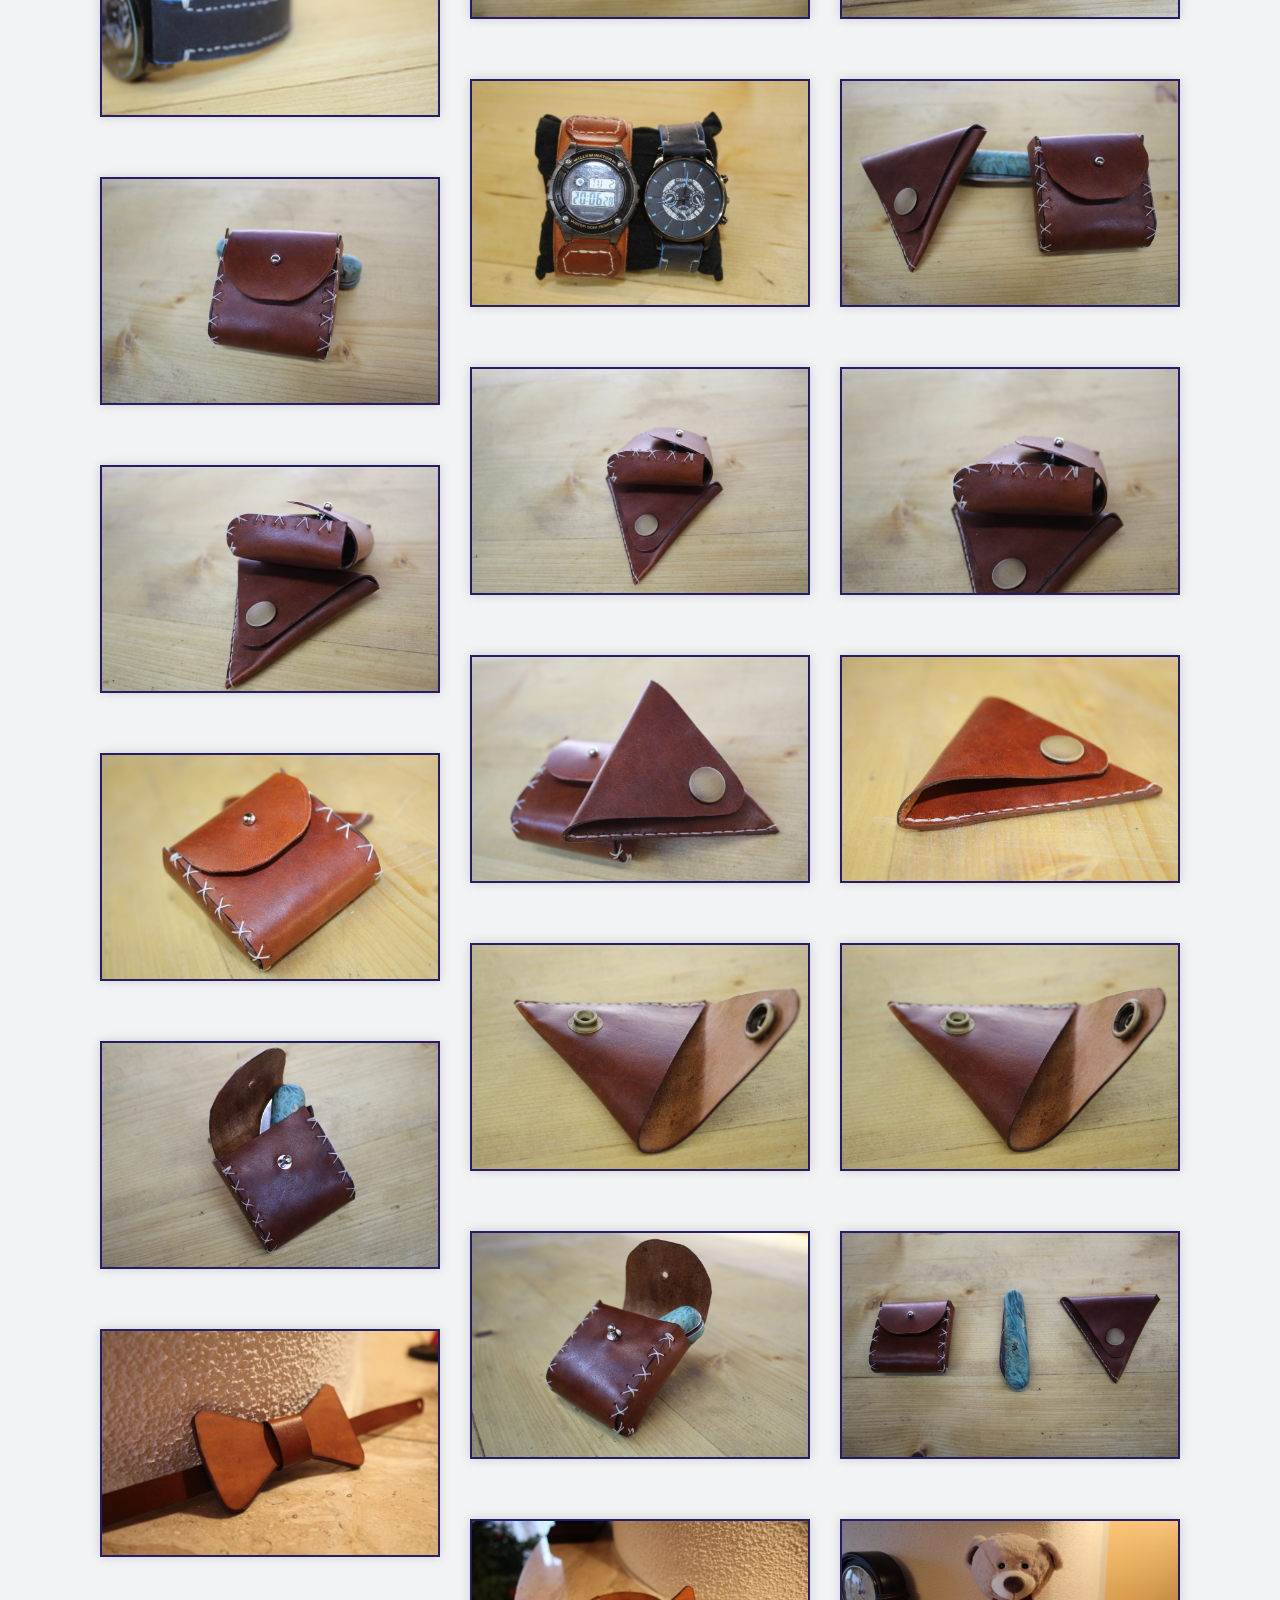
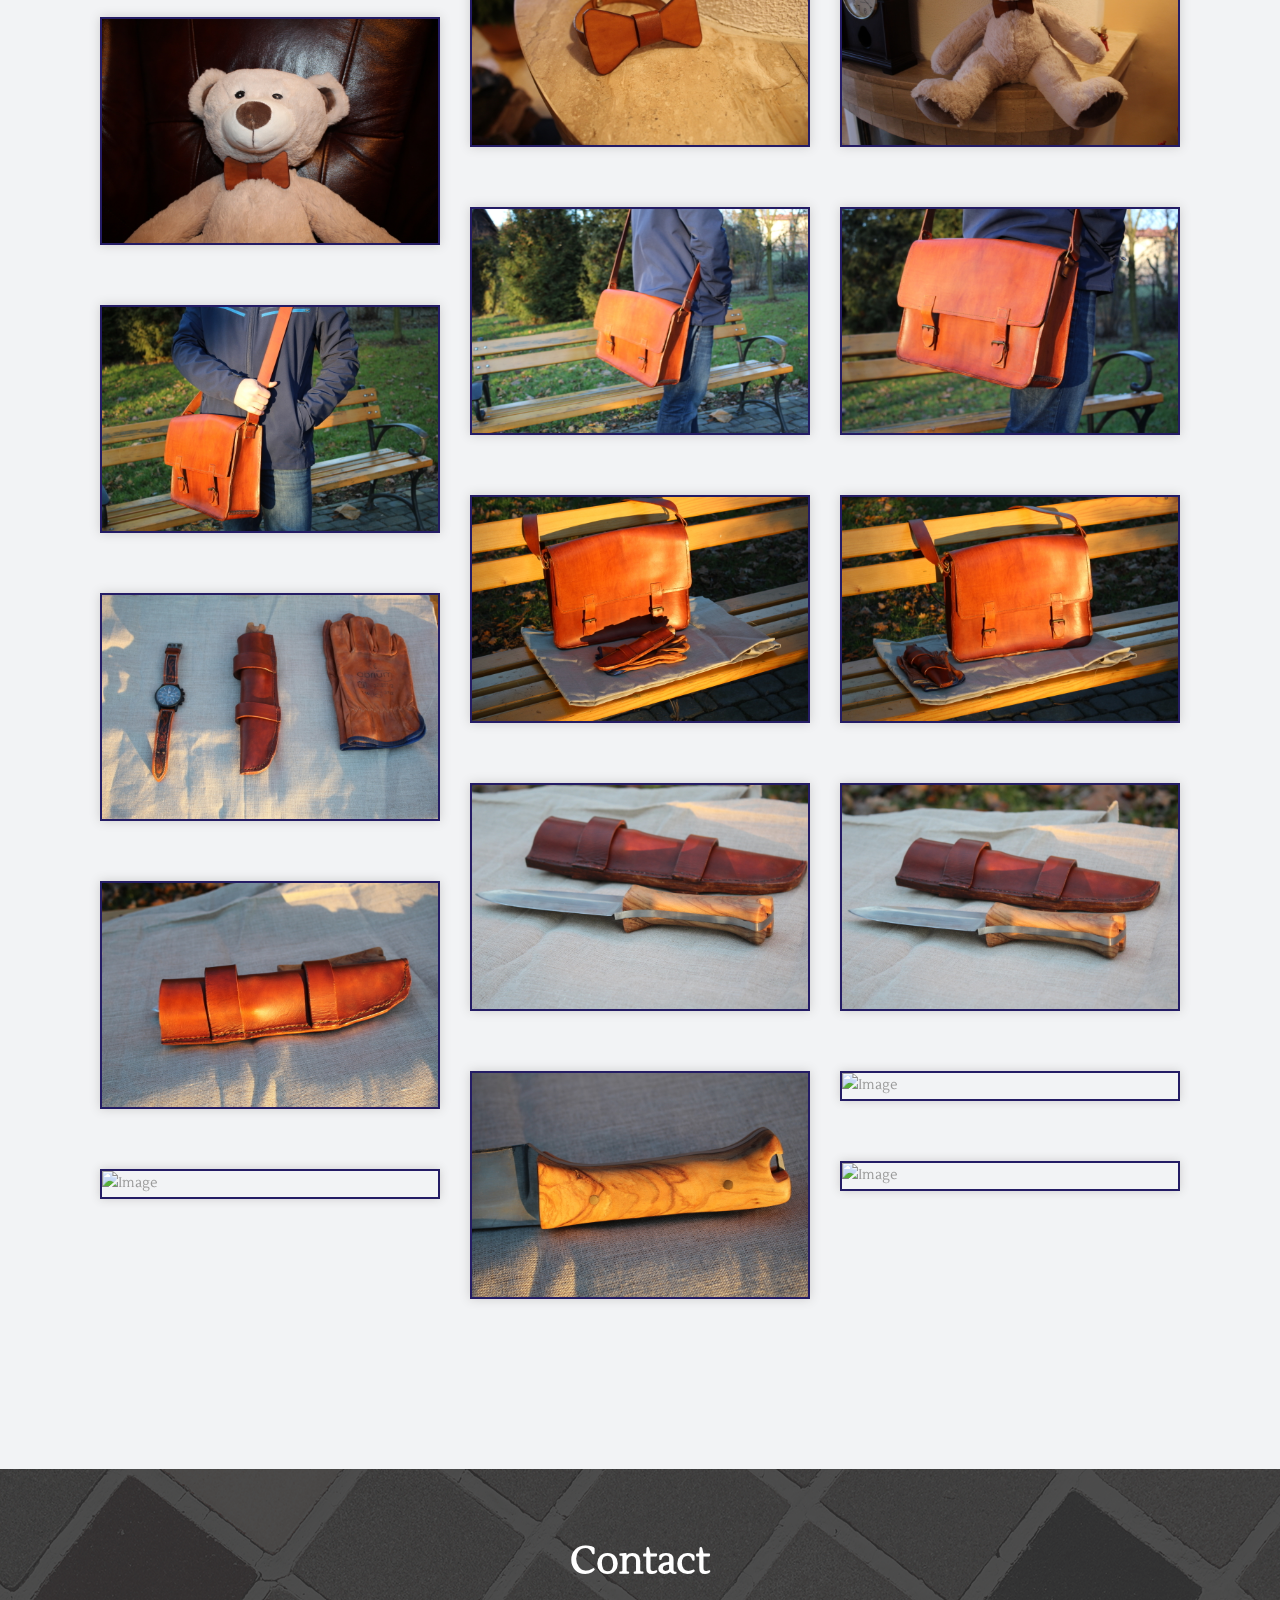
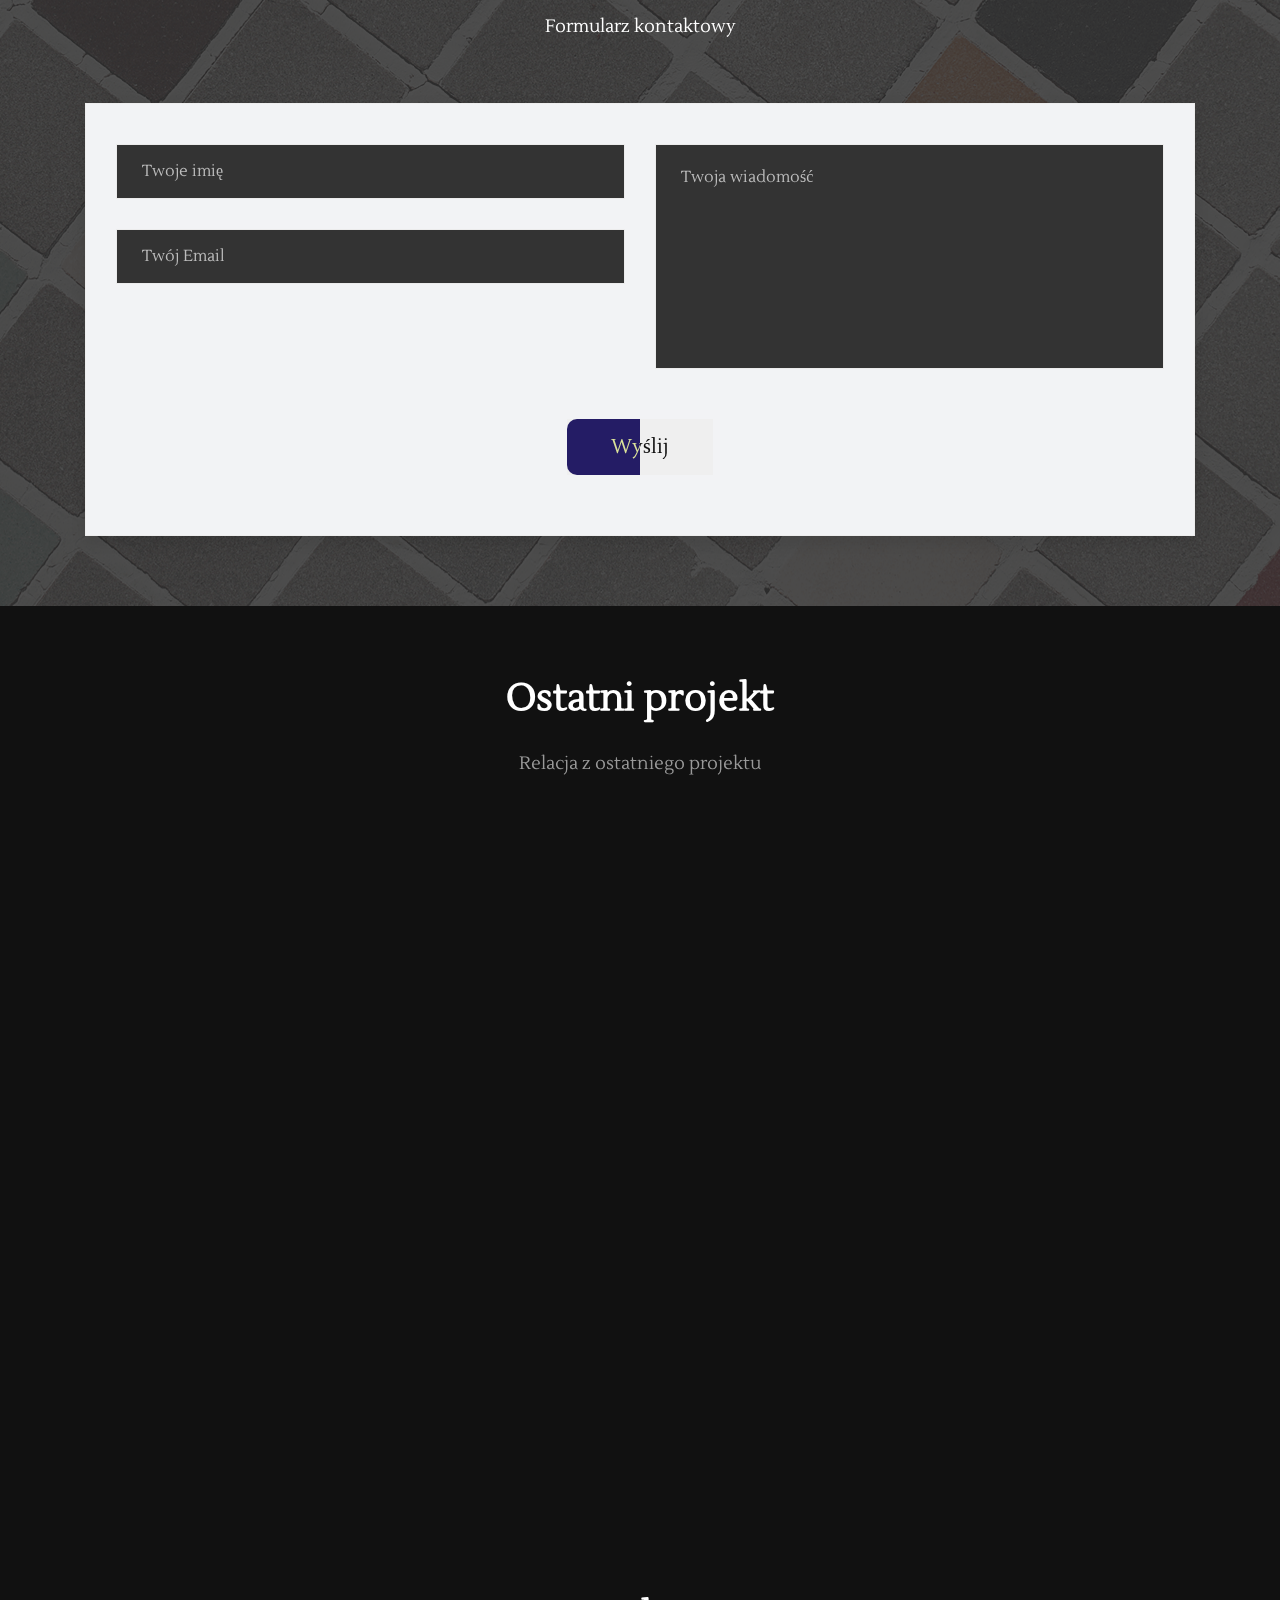
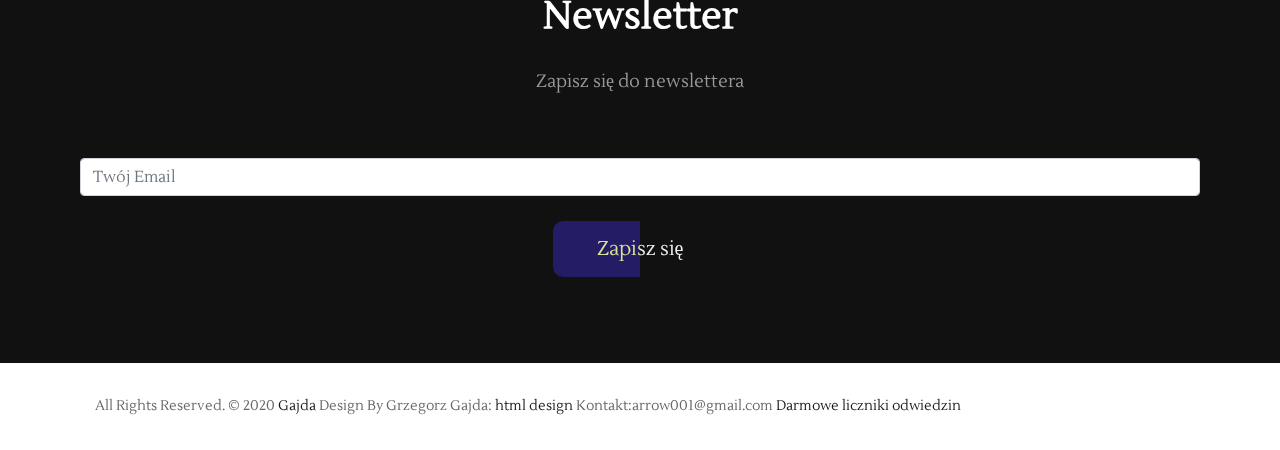
==== commit a9875024: "Graphs update" ====
--- a/index.html
+++ b/index.html
@@ -612,6 +612,30 @@
 						<img src="uploads/gallery_img-52.jpg" class="img-fluid" alt="Image">
 						<div class="img-overlay">
 							<a href="uploads/gallery_img-52.jpg" data-rel="prettyPhoto[gal]" class="hoverbutton global-radius"><i class="fa fa-picture-o"></i></a>
+						</div>
+					</div>
+				</div>
+				<div class="col-md-4 col-sm-6 gallery-grid gal_c ">
+					<div class="gallery-single fix">
+						<img src="uploads/gallery_img-53.jpg" class="img-fluid" alt="Image">
+						<div class="img-overlay">
+							<a href="uploads/gallery_img-53.jpg" data-rel="prettyPhoto[gal]" class="hoverbutton global-radius"><i class="fa fa-picture-o"></i></a>
+						</div>
+					</div>
+				</div>
+				<div class="col-md-4 col-sm-6 gallery-grid gal_c ">
+					<div class="gallery-single fix">
+						<img src="uploads/gallery_img-54.jpg" class="img-fluid" alt="Image">
+						<div class="img-overlay">
+							<a href="uploads/gallery_img-54.jpg" data-rel="prettyPhoto[gal]" class="hoverbutton global-radius"><i class="fa fa-picture-o"></i></a>
+						</div>
+					</div>
+				</div>
+				<div class="col-md-4 col-sm-6 gallery-grid gal_c ">
+					<div class="gallery-single fix">
+						<img src="uploads/gallery_img-55.jpg" class="img-fluid" alt="Image">
+						<div class="img-overlay">
+							<a href="uploads/gallery_img-55.jpg" data-rel="prettyPhoto[gal]" class="hoverbutton global-radius"><i class="fa fa-picture-o"></i></a>
 						</div>
 					</div>
 				</div>
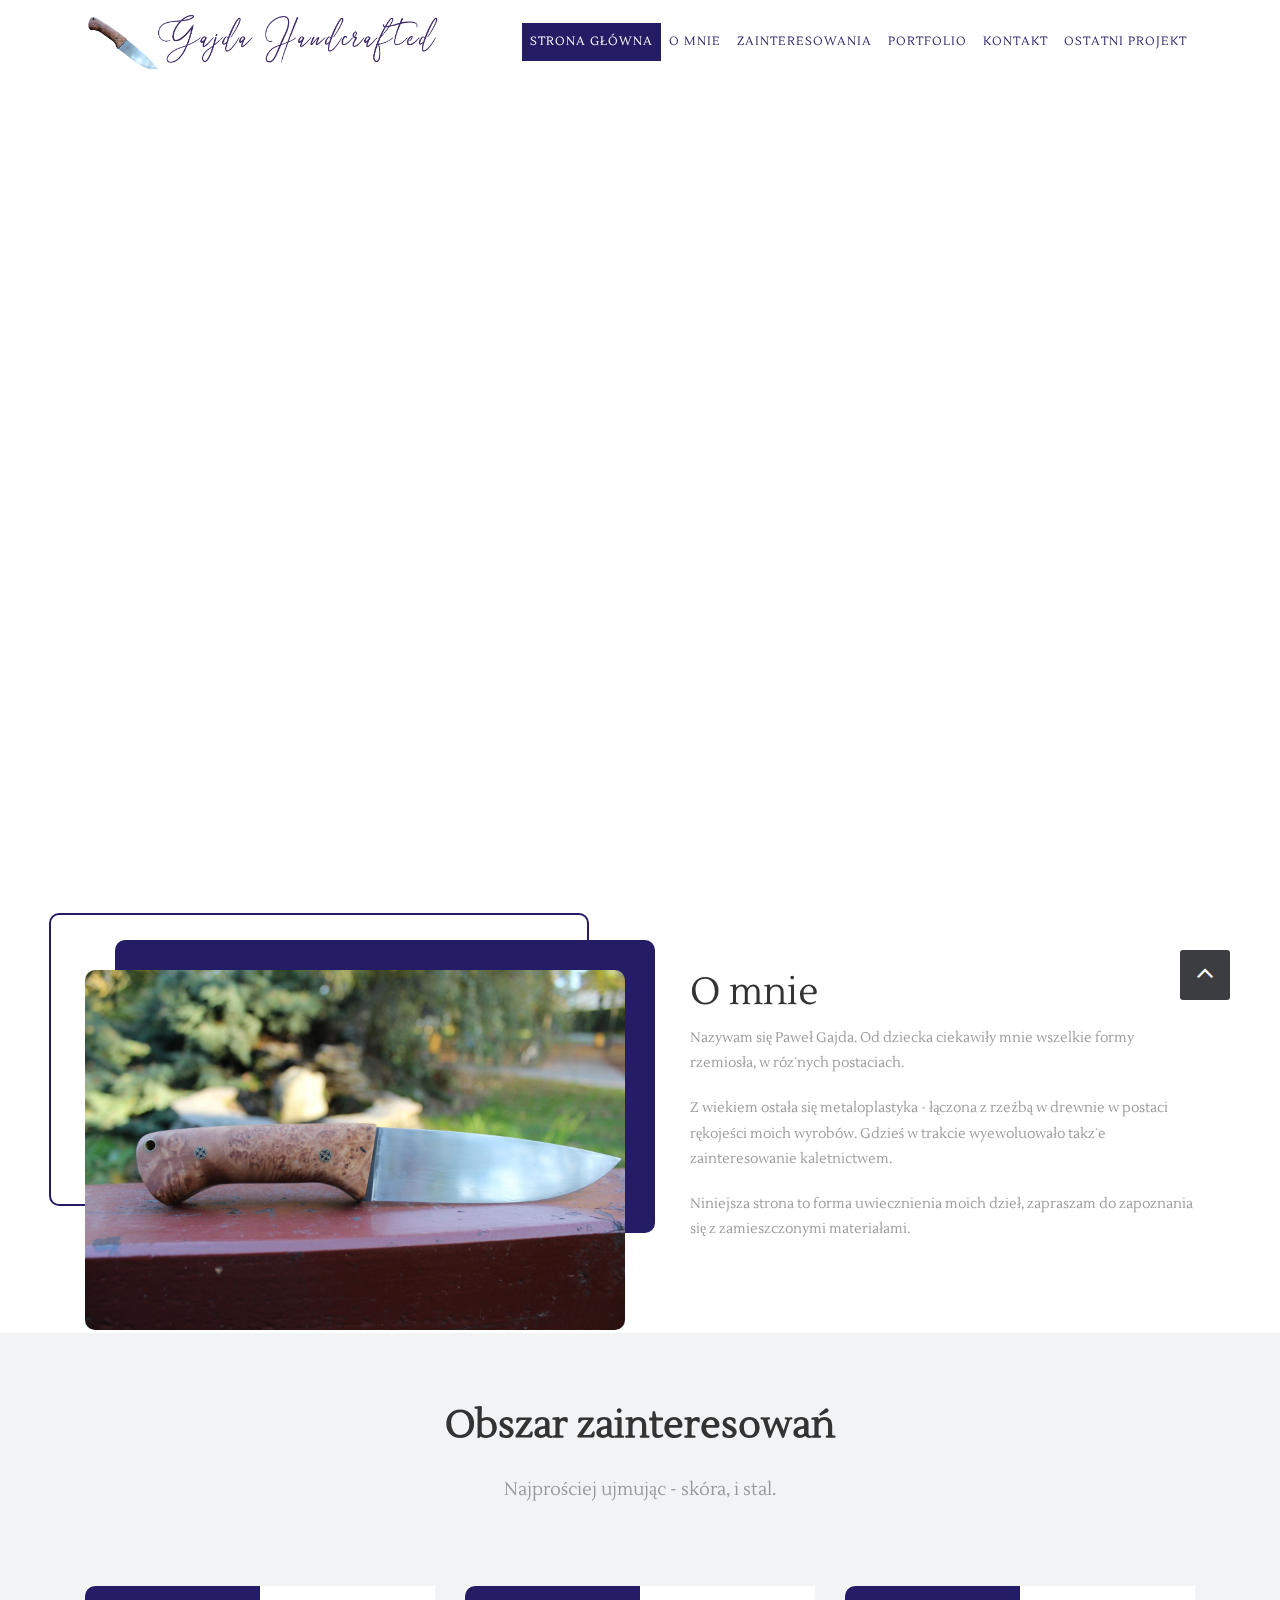
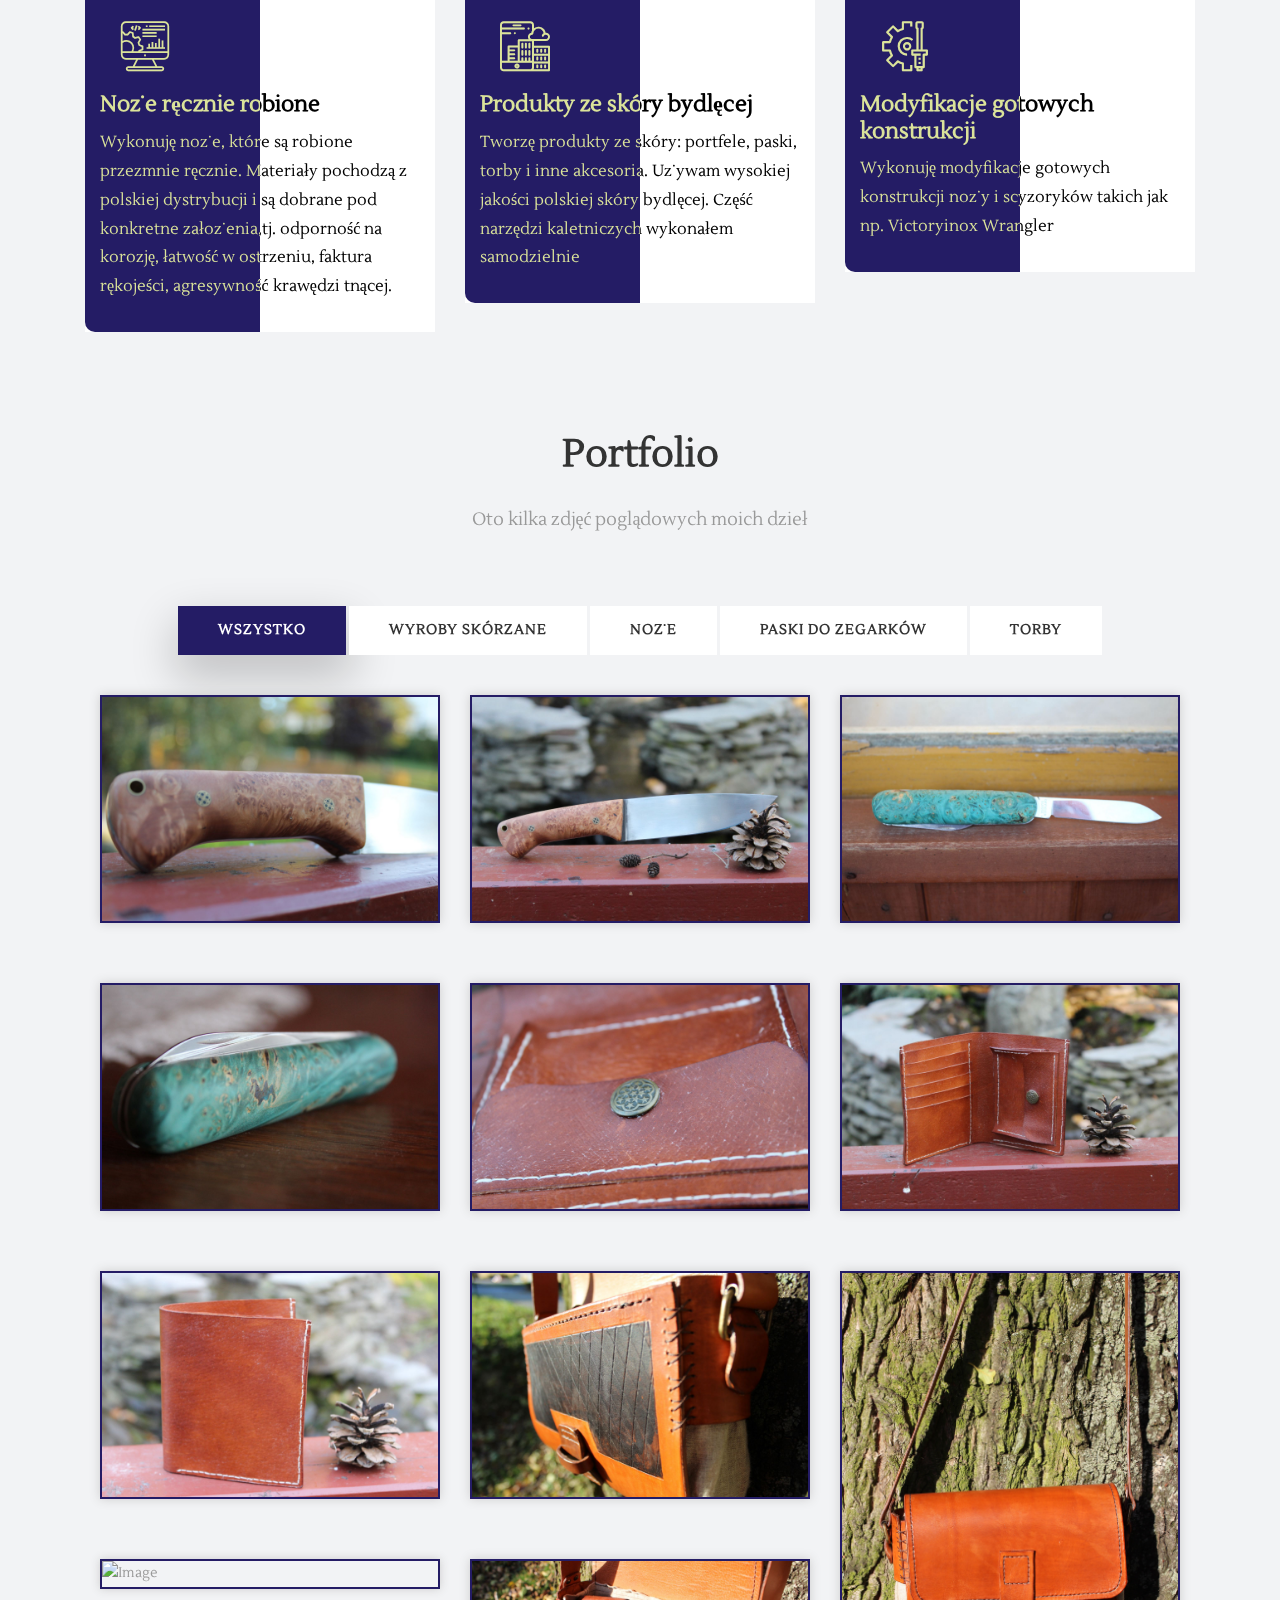
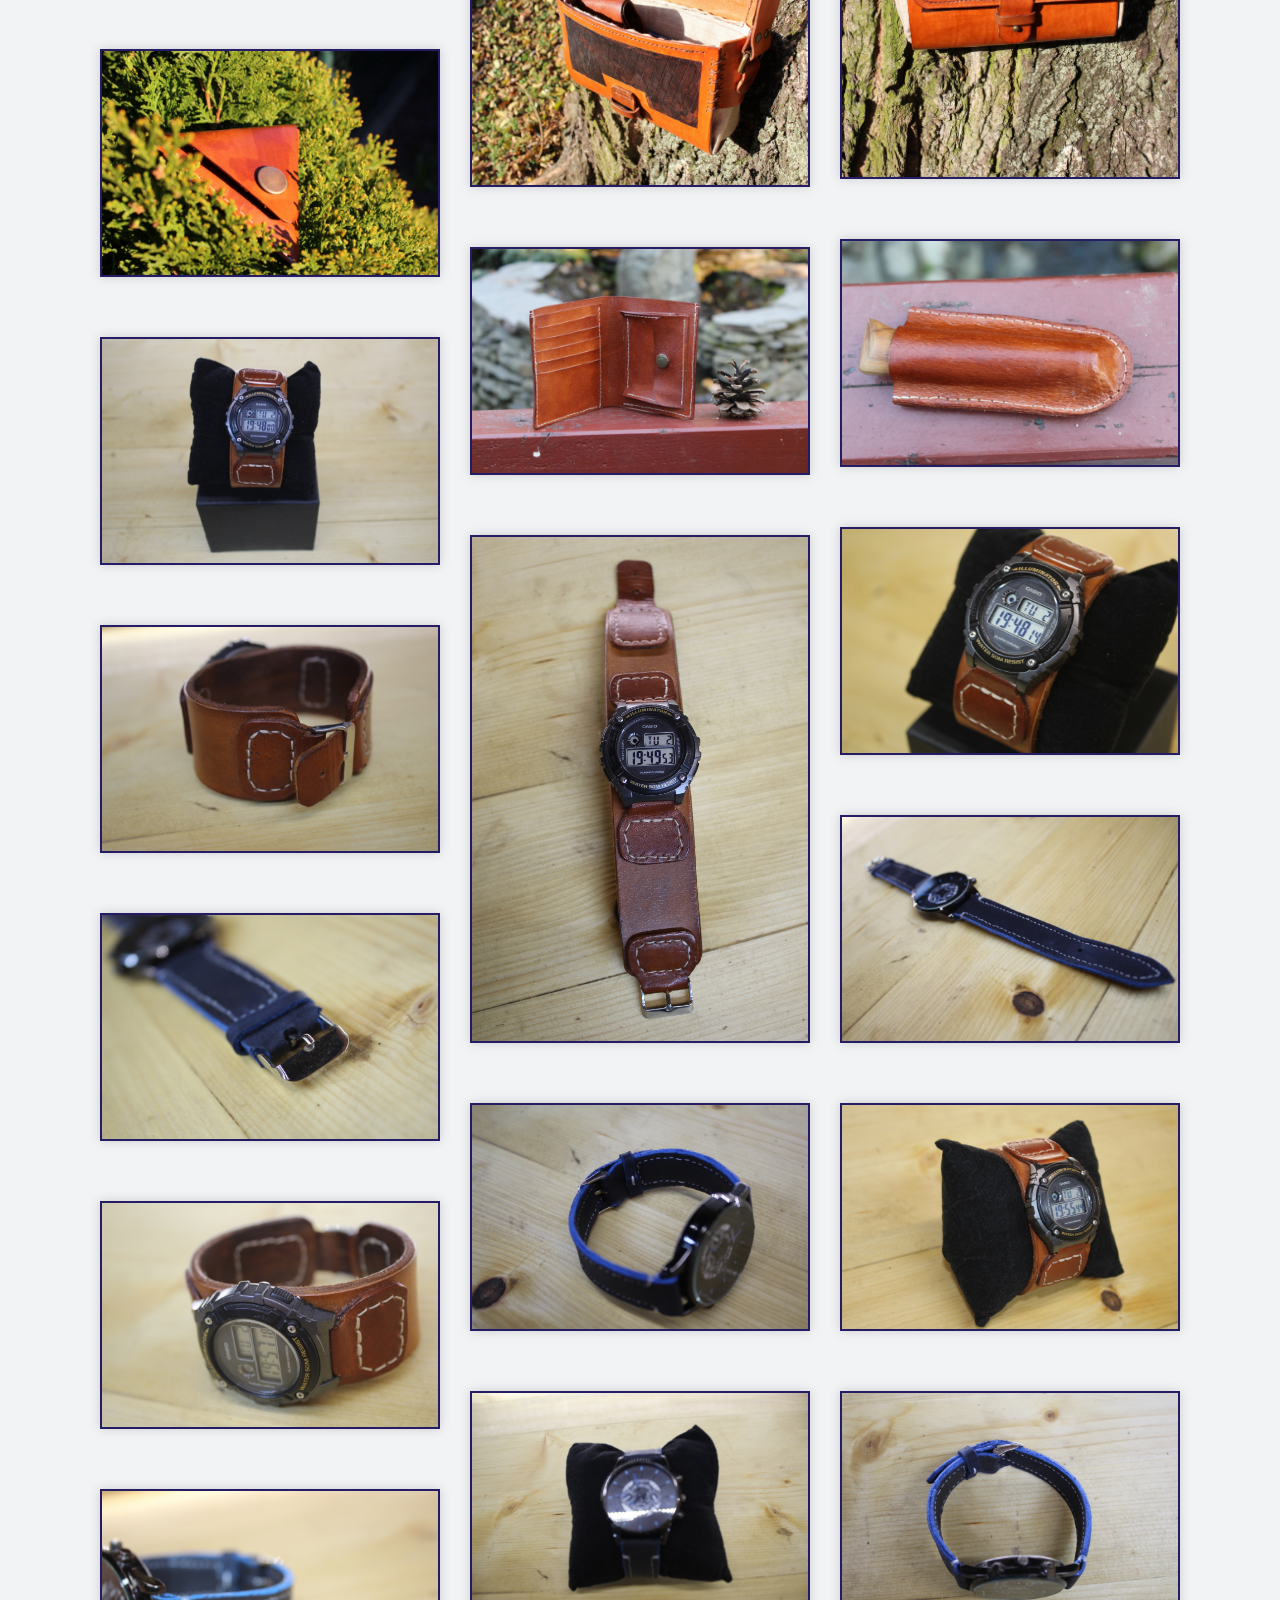
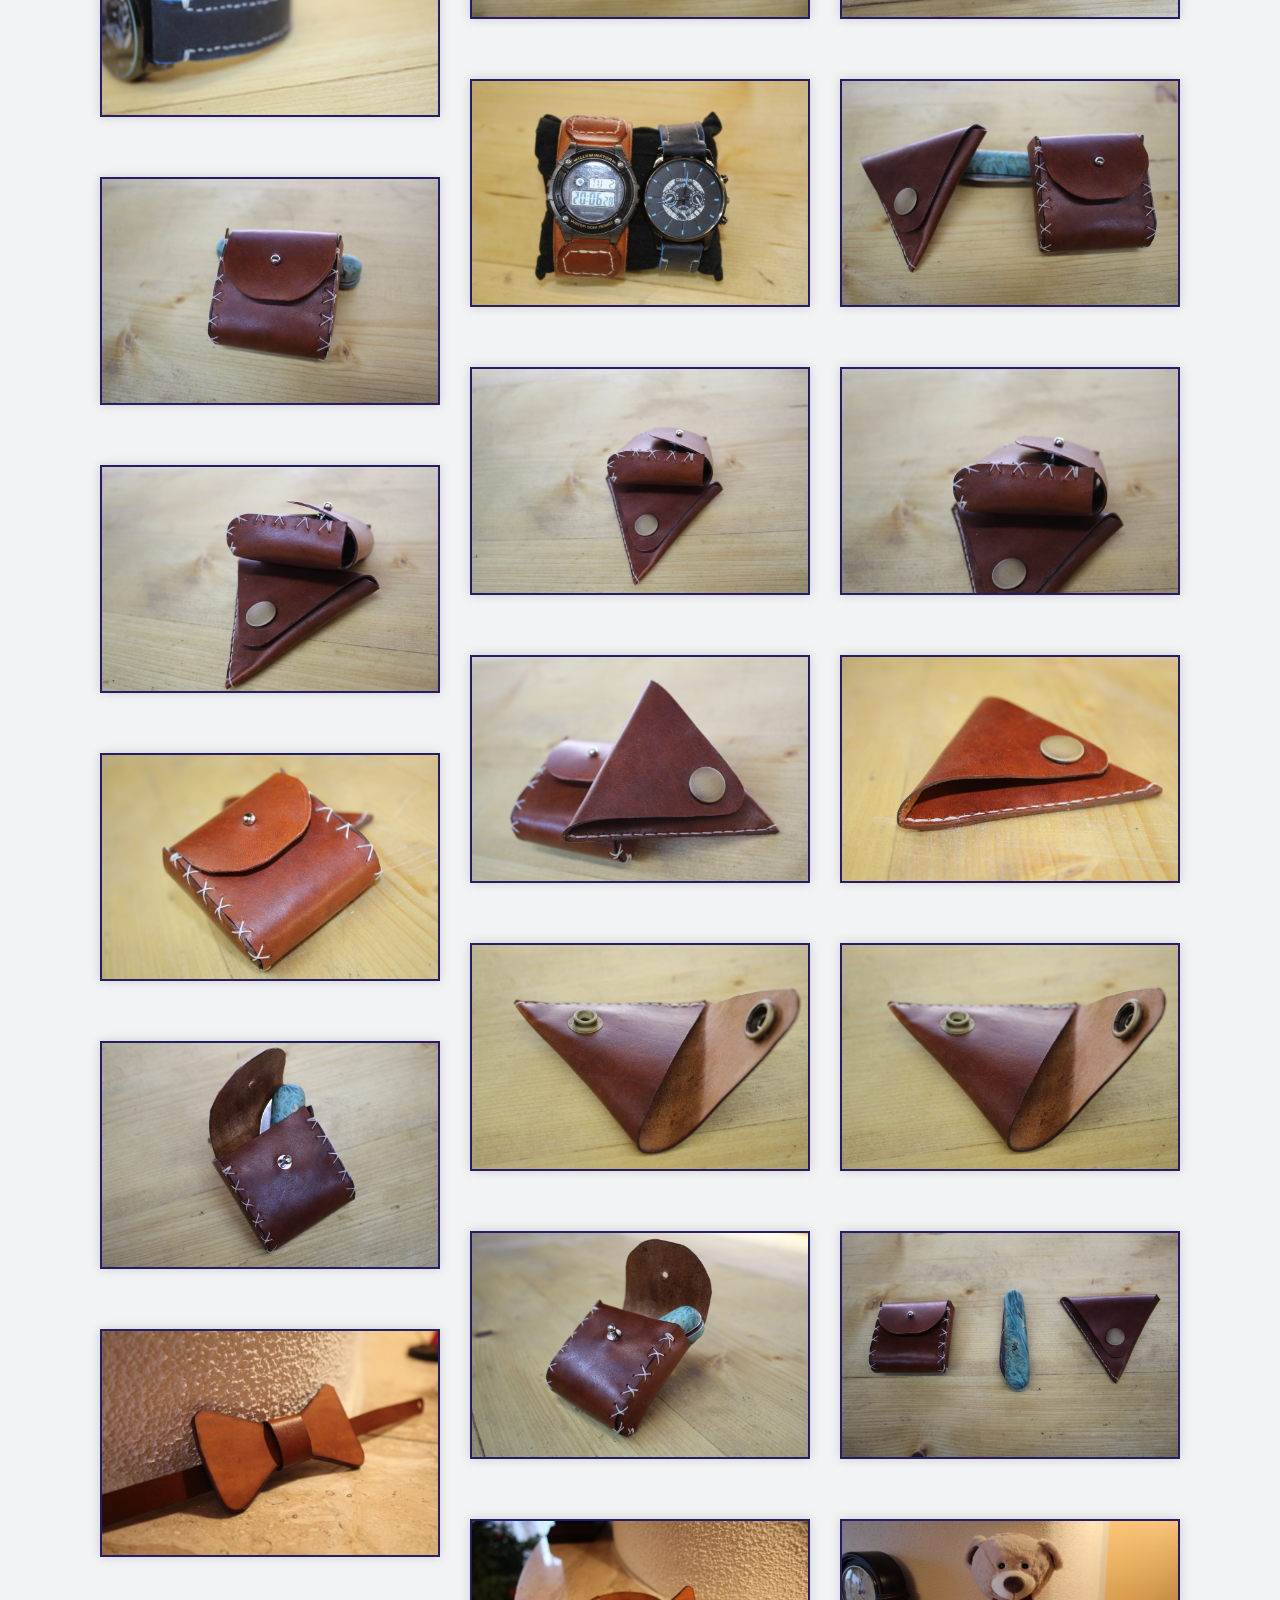
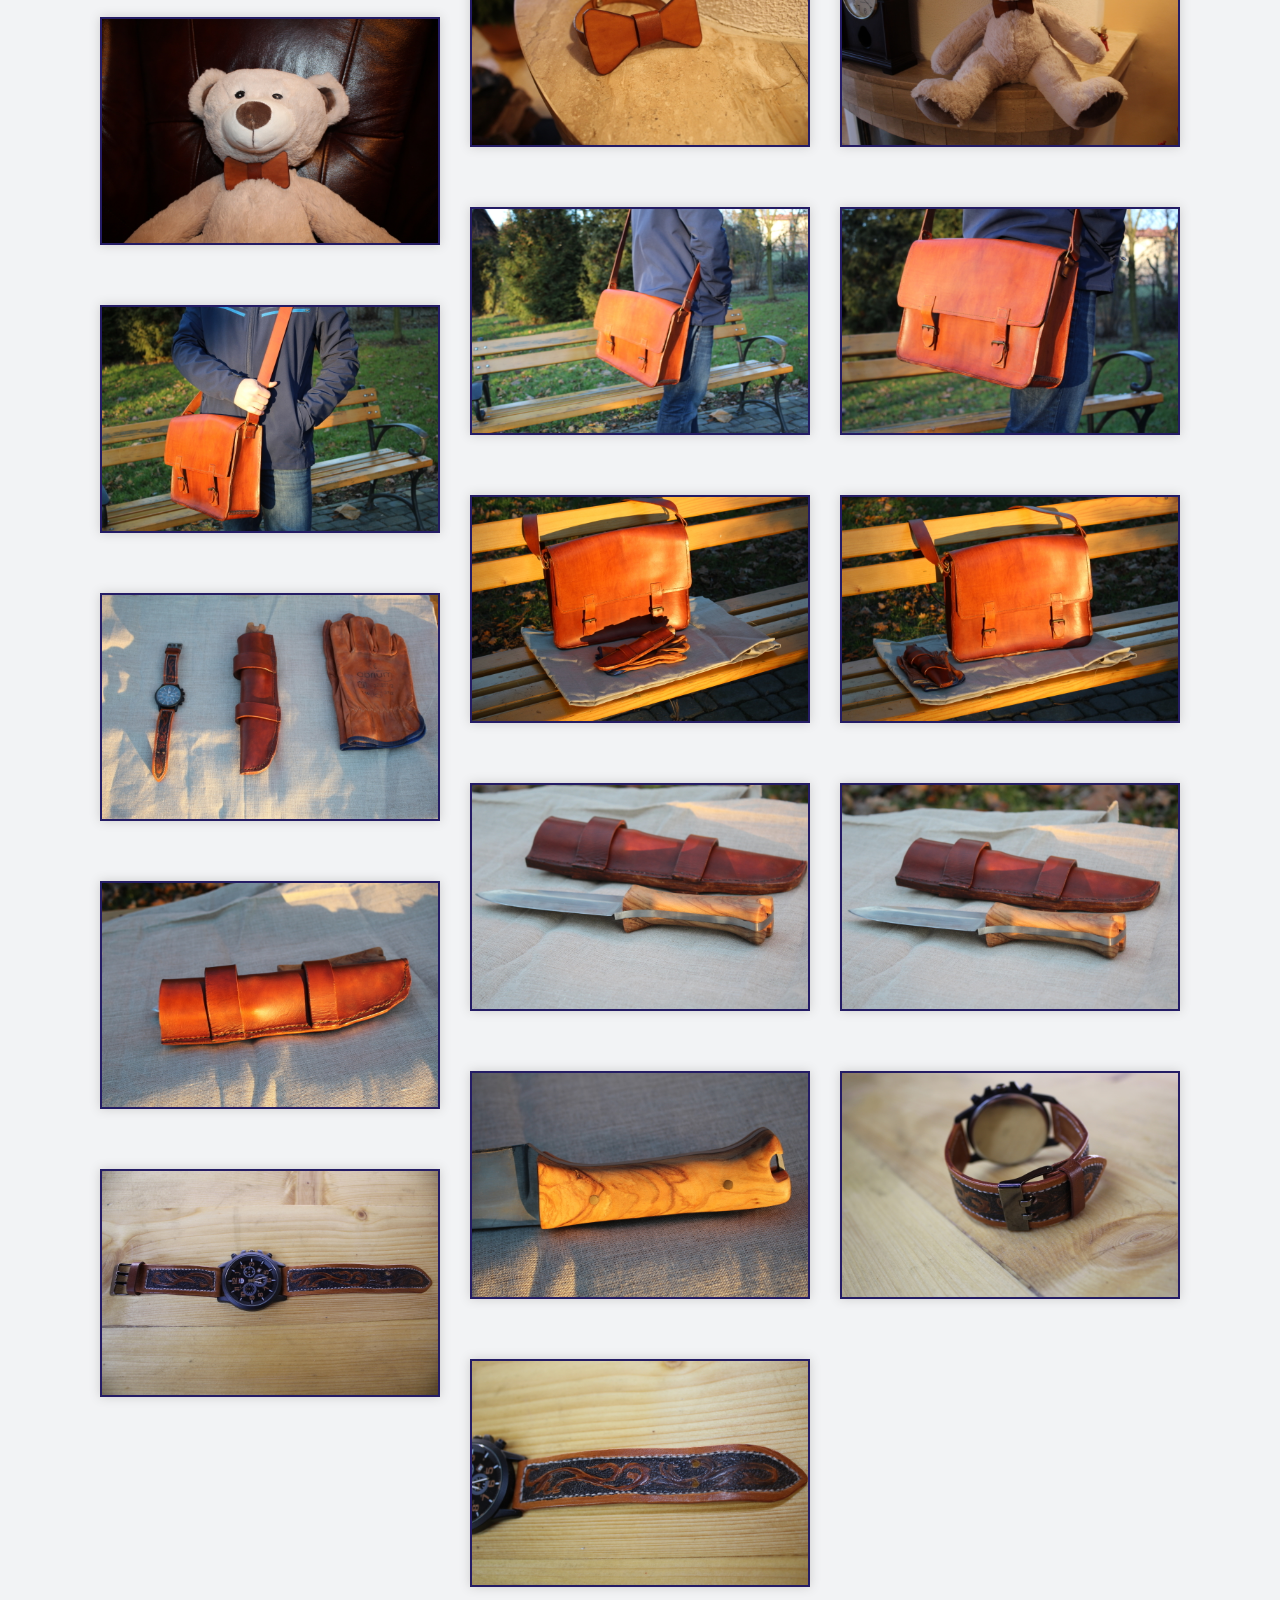
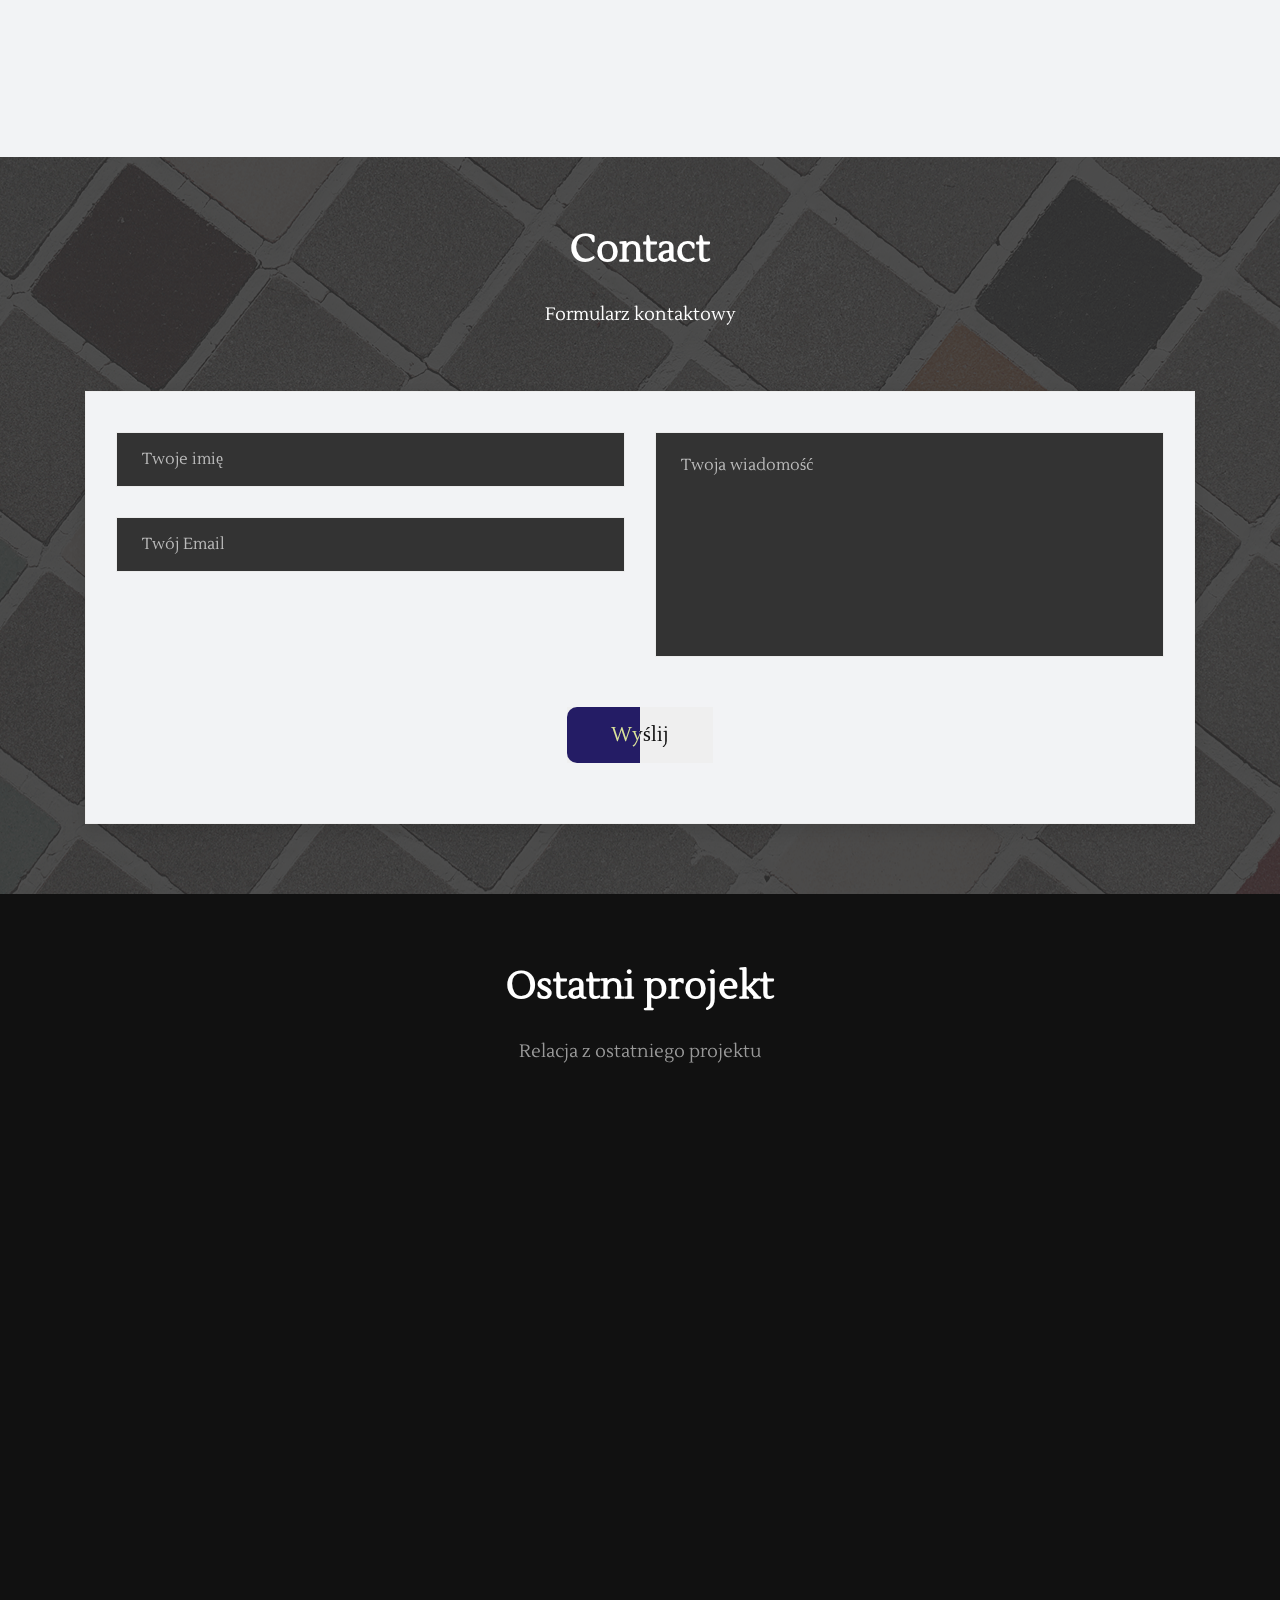
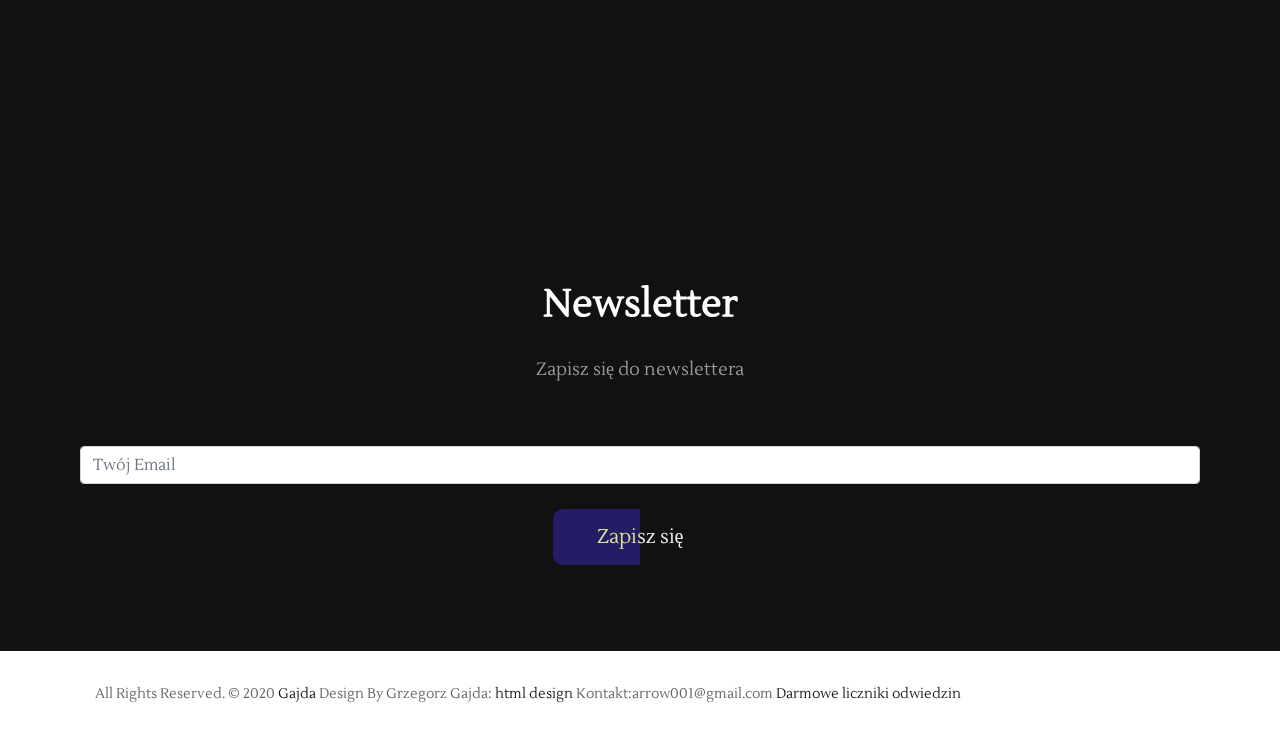
==== commit 29b1f325: "Add files via upload" ====
--- a/index.html
+++ b/index.html
@@ -1,790 +1,799 @@
-<!DOCTYPE html>
-<html>
-
-    <!-- Basic -->
-    <meta charset="utf-8">
-    <meta http-equiv="X-UA-Compatible" content="IE=edge">   
-	<!-- Adaptive Images load-->
-
-	<script>document.cookie='resolution='+Math.max(screen.width,screen.height)+'; path=/';</script>
-
-
-    <!-- Mobile Metas -->
-    <meta name="viewport" content="width=device-width, minimum-scale=1.0, maximum-scale=1.0, user-scalable=no">
- 
-     <!-- Site Metas -->
-    <title>Gajda - noże i dzieła ze skóry</title>  
-    <meta name="keywords" content="skóra,noże,stal,noż">
-    <meta name="description" content="Dzieła ze skóry i stali">
-    <meta name="author" content="Paweł Gajda">
-
-    <!-- Site Icons -->
-    <link rel="shortcut icon" href="images/favicon.ico" type="image/x-icon" />
-    <link rel="apple-touch-icon" href="images/apple-touch-icon.png">
-
-    <!-- Bootstrap CSS -->
-    <link rel="stylesheet" href="css/bootstrap.min.css">
-    <!-- Site CSS -->
-    <link rel="stylesheet" href="style.css">
-    <!-- Responsive CSS -->
-    <link rel="stylesheet" href="css/responsive.css">
-    <!-- Custom CSS -->
-    <link rel="stylesheet" href="css/custom.css">
-	<script src="js/modernizr.js"></script> <!-- Modernizr -->
-
-    <!--[if lt IE 9]>
-      <script src="https://oss.maxcdn.com/libs/html5shiv/3.7.0/html5shiv.js"></script>
-      <script src="https://oss.maxcdn.com/libs/respond.js/1.4.2/respond.min.js"></script>
-    <![endif]-->
-		<!-- jquerry import-->
-		<script src="https://ajax.googleapis.com/ajax/libs/jquery/3.5.1/jquery.min.js"></script>
-</head>
-<body id="page-top" class="politics_version">
-    <!-- LOADER -->
-    <div id="preloader">
-        <div id="loader">
-			<ul>
-				<li></li>
-				<li></li>
-				<li></li>
-				<li></li>
-				<li></li>
-				<li></li>
-			</ul>
-		</div>
-    </div><!-- end loader -->
-    <!-- END LOADER -->
-	
-    <!-- Navigation -->
-    <nav class="navbar navbar-expand-lg navbar-dark fixed-top" id="mainNav">
-      <div class="container">
-        <a class="navbar-brand js-scroll-trigger" href="#page-top">
-			<img height="200" width="380" class="img-fluid" src="images/logo.png" alt="" />
-		</a>
-        <button class="navbar-toggler navbar-toggler-right" type="button" data-toggle="collapse" data-target="#navbarResponsive" aria-controls="navbarResponsive" aria-expanded="false" aria-label="Toggle navigation">
-          Menu
-          <i class="fa fa-bars"></i>
-        </button>
-        <div class="collapse navbar-collapse" id="navbarResponsive">
-          <ul class="navbar-nav text-uppercase ml-auto">
-            <li class="nav-item">
-              <a class="nav-link js-scroll-trigger active" href="#content">Strona główna</a>
-            </li>
-            <li class="nav-item">
-              <a class="nav-link js-scroll-trigger" href="#about">O mnie</a>
-            </li>
-            <li class="nav-item">
-              <a class="nav-link js-scroll-trigger" href="#services">Zainteresowania</a>
-            </li>
-            <li class="nav-item">
-              <a class="nav-link js-scroll-trigger" href="#portfolio">Portfolio</a>
-			</li>
-			<li class="nav-item">
-				<a class="nav-link js-scroll-trigger" href="#contact">Kontakt</a>
-			  </li>
-			<li class="nav-item">
-              <a class="nav-link js-scroll-trigger" href="#video">Ostatni projekt</a>
-            </li>
-          </ul>
-        </div>
-      </div>
-    </nav>
-	
-	<div id="content">
-		<div id="slider">
-		  <img src="uploads/banner-01.jpg" alt="Noże" data-url="#1">
-		  <img src="uploads/banner-02.jpg" alt="Torby ze skóry" data-url="#2">
-		  <img src="uploads/banner-03.jpg" alt="Modyfikacje noży gotowych" data-url="#3">
-		  <img src="uploads/banner-04.jpg" alt="Portfele ze skóry" data-url="#4">
-		</div>
-	</div>
-
-    <div id="about" class="section wb">
-        <div class="container">
-            <div class="row">
-
-                <div class="col-md-6">
-                    <div class="right-box-pro">
-                        <img src="uploads/about_04.jpg" alt="" class="img-fluid img-rounded">
-						<div class="card-back"></div>
-						<div class="card-front"></div>						
-                    </div><!-- end media -->
-                </div><!-- end col -->
-				<div class="col-md-6">
-                    <div class="message-box">                        
-                        <h2>O mnie</h2><p>Nazywam się Paweł Gajda. Od dziecka ciekawiły mnie wszelkie formy rzemiosła, w różnych postaciach.</p>
-                        <p> Z wiekiem ostała się metaloplastyka - łączona z rzeźbą w drewnie w postaci rękojeści moich wyrobów. Gdzieś w trakcie wyewoluowało także zainteresowanie kaletnictwem. </p>
-						<p>Niniejsza strona to forma uwiecznienia moich dzieł, zapraszam do zapoznania się z zamieszczonymi materiałami.</p>
-                    </div><!-- end messagebox -->
-                </div><!-- end col -->
-				
-            </div><!-- end row -->
-        </div><!-- end container -->
-    </div><!-- end section -->
-	
-    <div id="services" class="section lb">
-        <div class="container">
-            <div class="section-title text-center">
-                <h3>Obszar zainteresowań</h3>
-                <p>Najprościej ujmując - skóra, i stal.</p>
-            </div><!-- end title -->
-
-            <div class="row">
-				<div class="col-md-4">
-                    <div class="services-inner-box btn-hover-lt">
-						<div class="ser-icon">
-							<i class="flaticon-seo"></i>
-						</div>
-						<h2>Noże ręcznie robione</h2>
-						<p>Wykonuję noże, które są robione przezmnie ręcznie. Materiały pochodzą z polskiej dystrybucji i są dobrane pod konkretne założenia,tj. odporność na korozję, łatwość w ostrzeniu, faktura rękojeści, agresywność krawędzi tnącej.</p>
-					</div>
-                </div><!-- end col -->
-                <div class="col-md-4">
-                    <div class="services-inner-box btn-hover-lt">
-						<div class="ser-icon">
-							<i class="flaticon-development"></i>
-						</div>
-						<h2>Produkty ze skóry bydlęcej</h2>
-						<p>Tworzę produkty ze skóry: portfele, paski, torby i inne akcesoria. Używam wysokiej jakości polskiej skóry bydlęcej. Część narzędzi kaletniczych wykonałem samodzielnie </p>
-					</div>
-                </div><!-- end col -->
-				<div class="col-md-4">
-                    <div class="services-inner-box btn-hover-lt">
-						<div class="ser-icon">
-							<i class="flaticon-process"></i>
-						</div>
-						<h2>Modyfikacje gotowych konstrukcji</h2>
-						<p>Wykonuję modyfikacje gotowych konstrukcji noży i scyzoryków takich jak  mp. Victoryinox Wrangler</p>
-					</div>
-                </div><!-- end col -->
-    </div><!-- end section -->
-	
-	<div id="portfolio" class="section lb">
-		<div class="container">
-			<div class="section-title text-center">
-                <h3>Portfolio</h3>
-                <p>Oto kilka zdjęć poglądowych moich dzieł</p>
-            </div><!-- end title -->
-			
-			<div class="gallery-menu row text-center">
-				<div class="col-md-12">
-					<div class="button-group filter-button-group">
-						<button class="active" data-filter="*">Wszystko</button>
-						<button data-filter=".gal_a">Wyroby skórzane</button>
-						<button data-filter=".gal_b">Noże</button>
-						<button data-filter=".gal_c">Paski do zegarków</button>
-						<button data-filter=".gal_d">Torby</button>
-
-					</div>
-				</div>
-			</div>
-			
-			<div class="gallery-list row">
-				<div class="col-md-4 col-sm-6 gallery-grid gal_b">
-					<div class="gallery-single fix">
-						<img src="uploads/gallery_img-02.jpg" class="img-fluid" alt="Image">
-						<div class="img-overlay">
-							<a href="uploads/gallery_img-02.jpg" data-rel="prettyPhoto[gal]" class="hoverbutton global-radius"><i class="fa fa-picture-o"></i></a>
-						</div>
-					</div>
-				</div>
-				<div class="col-md-4 col-sm-6 gallery-grid gal_b">
-					<div class="gallery-single fix">
-						<img src="uploads/noz2.jpg" class="img-fluid" alt="Image">
-						<div class="img-overlay">
-							<a href="uploads/noz2.jpg" data-rel="prettyPhoto[gal]" class="hoverbutton global-radius"><i class="fa fa-picture-o"></i></a>
-						</div>
-					</div>
-				</div>
-				<div class="col-md-4 col-sm-6 gallery-grid gal_b">
-					<div class="gallery-single fix">
-						<img src="uploads/gallery_img-10.jpg" class="img-fluid" alt="Image">
-						<div class="img-overlay">
-							<a href="uploads/gallery_img-10.jpg" data-rel="prettyPhoto[gal]" class="hoverbutton global-radius"><i class="fa fa-picture-o"></i></a>
-						</div>
-					</div>
-				</div>
-				
-				<div class="col-md-4 col-sm-6 gallery-grid gal_b">
-					<div class="gallery-single fix">
-						<img src="uploads/gallery_img-01.jpg" class="img-fluid" alt="Image">
-						<div class="img-overlay">
-							<a href="uploads/gallery_img-01.jpg" data-rel="prettyPhoto[gal]" class="hoverbutton global-radius"><i class="fa fa-picture-o"></i></a>
-						</div>
-					</div>
-				</div>
-				<div class="col-md-4 col-sm-6 gallery-grid gal_a">
-					<div class="gallery-single fix">
-						<img src="uploads/gallery_img-03.jpg" class="img-fluid" alt="Image">
-						<div class="img-overlay">
-							<a href="uploads/gallery_img-03.jpg" data-rel="prettyPhoto[gal]" class="hoverbutton global-radius"><i class="fa fa-picture-o"></i></a>
-						</div>
-					</div>
-				</div>
-				<div class="col-md-4 col-sm-6 gallery-grid gal_a">
-					<div class="gallery-single fix">
-						<img src="uploads/gallery_img-12.jpg" class="img-fluid" alt="Image">
-						<div class="img-overlay">
-							<a href="uploads/gallery_img-12.jpg" data-rel="prettyPhoto[gal]" class="hoverbutton global-radius"><i class="fa fa-picture-o"></i></a>
-						</div>
-					</div>
-				</div>
-				<div class="col-md-4 col-sm-6 gallery-grid gal_a">
-					<div class="gallery-single fix">
-						<img src="uploads/gallery_img-09.jpg" class="img-fluid" alt="Image">
-						<div class="img-overlay">
-							<a href="uploads/gallery_img-09.jpg" data-rel="prettyPhoto[gal]" class="hoverbutton global-radius"><i class="fa fa-picture-o"></i></a>
-						</div>
-					</div>
-				</div>
-				<div class="col-md-4 col-sm-6 gallery-grid gal_d">
-					<div class="gallery-single fix">
-						<img src="uploads/gallery_img-08.jpg" class="img-fluid" alt="Image">
-						<div class="img-overlay">
-							<a href="uploads/gallery_img-08.jpg" data-rel="prettyPhoto[gal]" class="hoverbutton global-radius"><i class="fa fa-picture-o"></i></a>
-						</div>
-					</div>
-				</div>
-				<div class="col-md-4 col-sm-6 gallery-grid gal_d">
-					<div class="gallery-single fix">
-						<img src="uploads/gallery_img-07.jpg" class="img-fluid" alt="Image">
-						<div class="img-overlay">
-							<a href="uploads/gallery_img-07.jpg" data-rel="prettyPhoto[gal]" class="hoverbutton global-radius"><i class="fa fa-picture-o"></i></a>
-						</div>
-					</div>
-				</div>
-				
-				<div class="col-md-4 col-sm-6 gallery-grid gal_a">
-					<div class="gallery-single fix">
-						<img src="uploads/gallery_img-04.jpg" class="img-fluid" alt="Image">
-						<div class="img-overlay">
-							<a href="uploads/gallery_img-04.jpg" data-rel="prettyPhoto[gal]" class="hoverbutton global-radius"><i class="fa fa-picture-o"></i></a>
-						</div>
-					</div>
-				</div>
-				<div class="col-md-4 col-sm-6 gallery-grid gal_d">
-					<div class="gallery-single fix">
-						<img src="uploads/gallery_img-05.jpg" class="img-fluid" alt="Image">
-						<div class="img-overlay">
-							<a href="uploads/gallery_img-05.jpg" data-rel="prettyPhoto[gal]" class="hoverbutton global-radius"><i class="fa fa-picture-o"></i></a>
-						</div>
-					</div>
-				</div>
-				
-				<div class="col-md-4 col-sm-6 gallery-grid gal_a">
-					<div class="gallery-single fix">
-						<img src="uploads/gallery_img-06.jpg" class="img-fluid" alt="Image">
-						<div class="img-overlay">
-							<a href="uploads/gallery_img-06.jpg" data-rel="prettyPhoto[gal]" class="hoverbutton global-radius"><i class="fa fa-picture-o"></i></a>
-						</div>
-					</div>
-				</div>
-				<div class="col-md-4 col-sm-6 gallery-grid gal_a">
-					<div class="gallery-single fix">
-						<img src="uploads/gallery_img-11.jpg" class="img-fluid" alt="Image">
-						<div class="img-overlay">
-							<a href="uploads/gallery_img-11.jpg" data-rel="prettyPhoto[gal]" class="hoverbutton global-radius"><i class="fa fa-picture-o"></i></a>
-						</div>
-					</div>
-				</div>
-				<div class="col-md-4 col-sm-6 gallery-grid gal_b">
-					<div class="gallery-single fix">
-						<img src="uploads/gallery_img-12.jpg" class="img-fluid" alt="Image">
-						<div class="img-overlay">
-							<a href="uploads/gallery_img-12.jpg" data-rel="prettyPhoto[gal]" class="hoverbutton global-radius"><i class="fa fa-picture-o"></i></a>
-						</div>
-					</div>
-				</div>
-				<div class="col-md-4 col-sm-6 gallery-grid gal_c">
-					<div class="gallery-single fix">
-						<img src="uploads/gallery_img-13.jpg" class="img-fluid" alt="Image">
-						<div class="img-overlay">
-							<a href="uploads/gallery_img-13.jpg" data-rel="prettyPhoto[gal]" class="hoverbutton global-radius"><i class="fa fa-picture-o"></i></a>
-						</div>
-					</div>
-				</div>
-				<div class="col-md-4 col-sm-6 gallery-grid gal_c">
-					<div class="gallery-single fix">
-						<img src="uploads/gallery_img-14.jpg" class="img-fluid" alt="Image">
-						<div class="img-overlay">
-							<a href="uploads/gallery_img-14.jpg" data-rel="prettyPhoto[gal]" class="hoverbutton global-radius"><i class="fa fa-picture-o"></i></a>
-						</div>
-					</div>
-				</div>
-				<div class="col-md-4 col-sm-6 gallery-grid gal_c">
-					<div class="gallery-single fix">
-						<img src="uploads/gallery_img-15.jpg" class="img-fluid" alt="Image">
-						<div class="img-overlay">
-							<a href="uploads/gallery_img-15.jpg" data-rel="prettyPhoto[gal]" class="hoverbutton global-radius"><i class="fa fa-picture-o"></i></a>
-						</div>
-					</div>
-				</div>
-				<div class="col-md-4 col-sm-6 gallery-grid gal_c">
-					<div class="gallery-single fix">
-						<img src="uploads/gallery_img-16.jpg" class="img-fluid" alt="Image">
-						<div class="img-overlay">
-							<a href="uploads/gallery_img-16.jpg" data-rel="prettyPhoto[gal]" class="hoverbutton global-radius"><i class="fa fa-picture-o"></i></a>
-						</div>
-					</div>
-				</div>
-				<div class="col-md-4 col-sm-6 gallery-grid gal_c">
-					<div class="gallery-single fix">
-						<img src="uploads/gallery_img-17.jpg" class="img-fluid" alt="Image">
-						<div class="img-overlay">
-							<a href="uploads/gallery_img-17.jpg" data-rel="prettyPhoto[gal]" class="hoverbutton global-radius"><i class="fa fa-picture-o"></i></a>
-						</div>
-					</div>
-				</div>
-				<div class="col-md-4 col-sm-6 gallery-grid gal_c">
-					<div class="gallery-single fix">
-						<img src="uploads/gallery_img-18.jpg" class="img-fluid" alt="Image">
-						<div class="img-overlay">
-							<a href="uploads/gallery_img-18.jpg" data-rel="prettyPhoto[gal]" class="hoverbutton global-radius"><i class="fa fa-picture-o"></i></a>
-						</div>
-					</div>
-				</div>
-				<div class="col-md-4 col-sm-6 gallery-grid gal_c">
-					<div class="gallery-single fix">
-						<img src="uploads/gallery_img-19.jpg" class="img-fluid" alt="Image">
-						<div class="img-overlay">
-							<a href="uploads/gallery_img-19.jpg" data-rel="prettyPhoto[gal]" class="hoverbutton global-radius"><i class="fa fa-picture-o"></i></a>
-						</div>
-					</div>
-				</div>
-				<div class="col-md-4 col-sm-6 gallery-grid gal_c">
-					<div class="gallery-single fix">
-						<img src="uploads/gallery_img-20.jpg" class="img-fluid" alt="Image">
-						<div class="img-overlay">
-							<a href="uploads/gallery_img-20.jpg" data-rel="prettyPhoto[gal]" class="hoverbutton global-radius"><i class="fa fa-picture-o"></i></a>
-						</div>
-					</div>
-				</div>
-				<div class="col-md-4 col-sm-6 gallery-grid gal_c">
-					<div class="gallery-single fix">
-						<img src="uploads/gallery_img-21.jpg" class="img-fluid" alt="Image">
-						<div class="img-overlay">
-							<a href="uploads/gallery_img-21.jpg" data-rel="prettyPhoto[gal]" class="hoverbutton global-radius"><i class="fa fa-picture-o"></i></a>
-						</div>
-					</div>
-				</div>
-				<div class="col-md-4 col-sm-6 gallery-grid gal_c">
-					<div class="gallery-single fix">
-						<img src="uploads/gallery_img-22.jpg" class="img-fluid" alt="Image">
-						<div class="img-overlay">
-							<a href="uploads/gallery_img-22.jpg" data-rel="prettyPhoto[gal]" class="hoverbutton global-radius"><i class="fa fa-picture-o"></i></a>
-						</div>
-					</div>
-				</div>
-				<div class="col-md-4 col-sm-6 gallery-grid gal_c">
-					<div class="gallery-single fix">
-						<img src="uploads/gallery_img-23.jpg" class="img-fluid" alt="Image">
-						<div class="img-overlay">
-							<a href="uploads/gallery_img-23.jpg" data-rel="prettyPhoto[gal]" class="hoverbutton global-radius"><i class="fa fa-picture-o"></i></a>
-						</div>
-					</div>
-				</div>
-				<div class="col-md-4 col-sm-6 gallery-grid gal_c">
-					<div class="gallery-single fix">
-						<img src="uploads/gallery_img-24.jpg" class="img-fluid" alt="Image">
-						<div class="img-overlay">
-							<a href="uploads/gallery_img-24.jpg" data-rel="prettyPhoto[gal]" class="hoverbutton global-radius"><i class="fa fa-picture-o"></i></a>
-						</div>
-					</div>
-				</div>
-				<div class="col-md-4 col-sm-6 gallery-grid gal_c">
-					<div class="gallery-single fix">
-						<img src="uploads/gallery_img-25.jpg" class="img-fluid" alt="Image">
-						<div class="img-overlay">
-							<a href="uploads/gallery_img-25.jpg" data-rel="prettyPhoto[gal]" class="hoverbutton global-radius"><i class="fa fa-picture-o"></i></a>
-						</div>
-					</div>
-				</div>
-				<div class="col-md-4 col-sm-6 gallery-grid gal_a gal_b">
-					<div class="gallery-single fix">
-						<img src="uploads/gallery_img-26.jpg" class="img-fluid" alt="Image">
-						<div class="img-overlay">
-							<a href="uploads/gallery_img-26.jpg" data-rel="prettyPhoto[gal]" class="hoverbutton global-radius"><i class="fa fa-picture-o"></i></a>
-						</div>
-					</div>
-				</div>
-				<div class="col-md-4 col-sm-6 gallery-grid gal_a gal_b">
-					<div class="gallery-single fix">
-						<img src="uploads/gallery_img-27.jpg" class="img-fluid" alt="Image">
-						<div class="img-overlay">
-							<a href="uploads/gallery_img-27.jpg" data-rel="prettyPhoto[gal]" class="hoverbutton global-radius"><i class="fa fa-picture-o"></i></a>
-						</div>
-					</div>
-				</div>
-				<div class="col-md-4 col-sm-6 gallery-grid gal_a">
-					<div class="gallery-single fix">
-						<img src="uploads/gallery_img-28.jpg" class="img-fluid" alt="Image">
-						<div class="img-overlay">
-							<a href="uploads/gallery_img-28.jpg" data-rel="prettyPhoto[gal]" class="hoverbutton global-radius"><i class="fa fa-picture-o"></i></a>
-						</div>
-					</div>
-				</div>
-				<div class="col-md-4 col-sm-6 gallery-grid gal_a">
-					<div class="gallery-single fix">
-						<img src="uploads/gallery_img-29.jpg" class="img-fluid" alt="Image">
-						<div class="img-overlay">
-							<a href="uploads/gallery_img-29.jpg" data-rel="prettyPhoto[gal]" class="hoverbutton global-radius"><i class="fa fa-picture-o"></i></a>
-						</div>
-					</div>
-				</div>
-				<div class="col-md-4 col-sm-6 gallery-grid gal_a">
-					<div class="gallery-single fix">
-						<img src="uploads/gallery_img-30.jpg" class="img-fluid" alt="Image">
-						<div class="img-overlay">
-							<a href="uploads/gallery_img-30.jpg" data-rel="prettyPhoto[gal]" class="hoverbutton global-radius"><i class="fa fa-picture-o"></i></a>
-						</div>
-					</div>
-				</div>
-				<div class="col-md-4 col-sm-6 gallery-grid gal_a">
-					<div class="gallery-single fix">
-						<img src="uploads/gallery_img-31.jpg" class="img-fluid" alt="Image">
-						<div class="img-overlay">
-							<a href="uploads/gallery_img-31.jpg" data-rel="prettyPhoto[gal]" class="hoverbutton global-radius"><i class="fa fa-picture-o"></i></a>
-						</div>
-					</div>
-				</div>
-				<div class="col-md-4 col-sm-6 gallery-grid gal_a">
-					<div class="gallery-single fix">
-						<img src="uploads/gallery_img-32.jpg" class="img-fluid" alt="Image">
-						<div class="img-overlay">
-							<a href="uploads/gallery_img-32.jpg" data-rel="prettyPhoto[gal]" class="hoverbutton global-radius"><i class="fa fa-picture-o"></i></a>
-						</div>
-					</div>
-				</div>
-				<div class="col-md-4 col-sm-6 gallery-grid gal_a">
-					<div class="gallery-single fix">
-						<img src="uploads/gallery_img-33.jpg" class="img-fluid" alt="Image">
-						<div class="img-overlay">
-							<a href="uploads/gallery_img-33.jpg" data-rel="prettyPhoto[gal]" class="hoverbutton global-radius"><i class="fa fa-picture-o"></i></a>
-						</div>
-					</div>
-				</div>
-				<div class="col-md-4 col-sm-6 gallery-grid gal_a">
-					<div class="gallery-single fix">
-						<img src="uploads/gallery_img-34.jpg" class="img-fluid" alt="Image">
-						<div class="img-overlay">
-							<a href="uploads/gallery_img-34.jpg" data-rel="prettyPhoto[gal]" class="hoverbutton global-radius"><i class="fa fa-picture-o"></i></a>
-						</div>
-					</div>
-				</div>
-				<div class="col-md-4 col-sm-6 gallery-grid gal_a">
-					<div class="gallery-single fix">
-						<img src="uploads/gallery_img-35.jpg" class="img-fluid" alt="Image">
-						<div class="img-overlay">
-							<a href="uploads/gallery_img-35.jpg" data-rel="prettyPhoto[gal]" class="hoverbutton global-radius"><i class="fa fa-picture-o"></i></a>
-						</div>
-					</div>
-				</div>
-				<div class="col-md-4 col-sm-6 gallery-grid gal_a gal_b">
-					<div class="gallery-single fix">
-						<img src="uploads/gallery_img-36.jpg" class="img-fluid" alt="Image">
-						<div class="img-overlay">
-							<a href="uploads/gallery_img-36.jpg" data-rel="prettyPhoto[gal]" class="hoverbutton global-radius"><i class="fa fa-picture-o"></i></a>
-						</div>
-					</div>
-				</div>
-				<div class="col-md-4 col-sm-6 gallery-grid gal_a gal_b">
-					<div class="gallery-single fix">
-						<img src="uploads/gallery_img-37.jpg" class="img-fluid" alt="Image">
-						<div class="img-overlay">
-							<a href="uploads/gallery_img-37.jpg" data-rel="prettyPhoto[gal]" class="hoverbutton global-radius"><i class="fa fa-picture-o"></i></a>
-						</div>
-					</div>
-				</div>
-				<div class="col-md-4 col-sm-6 gallery-grid gal_a gal_b">
-					<div class="gallery-single fix">
-						<img src="uploads/gallery_img-38.jpg" class="img-fluid" alt="Image">
-						<div class="img-overlay">
-							<a href="uploads/gallery_img-38.jpg" data-rel="prettyPhoto[gal]" class="hoverbutton global-radius"><i class="fa fa-picture-o"></i></a>
-						</div>
-					</div>
-				</div>
-				<div class="col-md-4 col-sm-6 gallery-grid gal_a">
-					<div class="gallery-single fix">
-						<img src="uploads/gallery_img-39.jpg" class="img-fluid" alt="Image">
-						<div class="img-overlay">
-							<a href="uploads/gallery_img-39.jpg" data-rel="prettyPhoto[gal]" class="hoverbutton global-radius"><i class="fa fa-picture-o"></i></a>
-						</div>
-					</div>
-				</div>
-				<div class="col-md-4 col-sm-6 gallery-grid gal_a ">
-					<div class="gallery-single fix">
-						<img src="uploads/gallery_img-40.jpg" class="img-fluid" alt="Image">
-						<div class="img-overlay">
-							<a href="uploads/gallery_img-40.jpg" data-rel="prettyPhoto[gal]" class="hoverbutton global-radius"><i class="fa fa-picture-o"></i></a>
-						</div>
-					</div>
-				</div>
-				<div class="col-md-4 col-sm-6 gallery-grid gal_a">
-					<div class="gallery-single fix">
-						<img src="uploads/gallery_img-41.jpg" class="img-fluid" alt="Image">
-						<div class="img-overlay">
-							<a href="uploads/gallery_img-41.jpg" data-rel="prettyPhoto[gal]" class="hoverbutton global-radius"><i class="fa fa-picture-o"></i></a>
-						</div>
-					</div>
-				</div>
-				<div class="col-md-4 col-sm-6 gallery-grid gal_a ">
-					<div class="gallery-single fix">
-						<img src="uploads/gallery_img-42.jpg" class="img-fluid" alt="Image">
-						<div class="img-overlay">
-							<a href="uploads/gallery_img-42.jpg" data-rel="prettyPhoto[gal]" class="hoverbutton global-radius"><i class="fa fa-picture-o"></i></a>
-						</div>
-					</div>
-				</div>
-				<div class="col-md-4 col-sm-6 gallery-grid gal_d ">
-					<div class="gallery-single fix">
-						<img src="uploads/gallery_img-43.jpg" class="img-fluid" alt="Image">
-						<div class="img-overlay">
-							<a href="uploads/gallery_img-43.jpg" data-rel="prettyPhoto[gal]" class="hoverbutton global-radius"><i class="fa fa-picture-o"></i></a>
-						</div>
-					</div>
-				</div>
-				<div class="col-md-4 col-sm-6 gallery-grid gal_d">
-					<div class="gallery-single fix">
-						<img src="uploads/gallery_img-44.jpg" class="img-fluid" alt="Image">
-						<div class="img-overlay">
-							<a href="uploads/gallery_img-44.jpg" data-rel="prettyPhoto[gal]" class="hoverbutton global-radius"><i class="fa fa-picture-o"></i></a>
-						</div>
-					</div>
-				</div>
-				<div class="col-md-4 col-sm-6 gallery-grid gal_d ">
-					<div class="gallery-single fix">
-						<img src="uploads/gallery_img-45.jpg" class="img-fluid" alt="Image">
-						<div class="img-overlay">
-							<a href="uploads/gallery_img-45.jpg" data-rel="prettyPhoto[gal]" class="hoverbutton global-radius"><i class="fa fa-picture-o"></i></a>
-						</div>
-					</div>
-				</div>
-				<div class="col-md-4 col-sm-6 gallery-grid gal_d">
-					<div class="gallery-single fix">
-						<img src="uploads/gallery_img-46.jpg" class="img-fluid" alt="Image">
-						<div class="img-overlay">
-							<a href="uploads/gallery_img-46.jpg" data-rel="prettyPhoto[gal]" class="hoverbutton global-radius"><i class="fa fa-picture-o"></i></a>
-						</div>
-					</div>
-				</div>
-				<div class="col-md-4 col-sm-6 gallery-grid gal_d ">
-					<div class="gallery-single fix">
-						<img src="uploads/gallery_img-47.jpg" class="img-fluid" alt="Image">
-						<div class="img-overlay">
-							<a href="uploads/gallery_img-47.jpg" data-rel="prettyPhoto[gal]" class="hoverbutton global-radius"><i class="fa fa-picture-o"></i></a>
-						</div>
-					</div>
-				</div>
-				<div class="col-md-4 col-sm-6 gallery-grid gal_a gal_b">
-					<div class="gallery-single fix">
-						<img src="uploads/gallery_img-48.jpg" class="img-fluid" alt="Image">
-						<div class="img-overlay">
-							<a href="uploads/gallery_img-48.jpg" data-rel="prettyPhoto[gal]" class="hoverbutton global-radius"><i class="fa fa-picture-o"></i></a>
-						</div>
-					</div>
-				</div>
-				<div class="col-md-4 col-sm-6 gallery-grid gal_a">
-					<div class="gallery-single fix">
-						<img src="uploads/gallery_img-49.jpg" class="img-fluid" alt="Image">
-						<div class="img-overlay">
-							<a href="uploads/gallery_img-49.jpg" data-rel="prettyPhoto[gal]" class="hoverbutton global-radius"><i class="fa fa-picture-o"></i></a>
-						</div>
-					</div>
-				</div>
-				<div class="col-md-4 col-sm-6 gallery-grid gal_a gal_b">
-					<div class="gallery-single fix">
-						<img src="uploads/gallery_img-50.jpg" class="img-fluid" alt="Image">
-						<div class="img-overlay">
-							<a href="uploads/gallery_img-50.jpg" data-rel="prettyPhoto[gal]" class="hoverbutton global-radius"><i class="fa fa-picture-o"></i></a>
-						</div>
-					</div>
-				</div>
-				<div class="col-md-4 col-sm-6 gallery-grid gal_a">
-					<div class="gallery-single fix">
-						<img src="uploads/gallery_img-51.jpg" class="img-fluid" alt="Image">
-						<div class="img-overlay">
-							<a href="uploads/gallery_img-51.jpg" data-rel="prettyPhoto[gal]" class="hoverbutton global-radius"><i class="fa fa-picture-o"></i></a>
-						</div>
-					</div>
-				</div>
-				<div class="col-md-4 col-sm-6 gallery-grid gal_b ">
-					<div class="gallery-single fix">
-						<img src="uploads/gallery_img-52.jpg" class="img-fluid" alt="Image">
-						<div class="img-overlay">
-							<a href="uploads/gallery_img-52.jpg" data-rel="prettyPhoto[gal]" class="hoverbutton global-radius"><i class="fa fa-picture-o"></i></a>
-						</div>
-					</div>
-				</div>
-				<div class="col-md-4 col-sm-6 gallery-grid gal_c ">
-					<div class="gallery-single fix">
-						<img src="uploads/gallery_img-53.jpg" class="img-fluid" alt="Image">
-						<div class="img-overlay">
-							<a href="uploads/gallery_img-53.jpg" data-rel="prettyPhoto[gal]" class="hoverbutton global-radius"><i class="fa fa-picture-o"></i></a>
-						</div>
-					</div>
-				</div>
-				<div class="col-md-4 col-sm-6 gallery-grid gal_c ">
-					<div class="gallery-single fix">
-						<img src="uploads/gallery_img-54.jpg" class="img-fluid" alt="Image">
-						<div class="img-overlay">
-							<a href="uploads/gallery_img-54.jpg" data-rel="prettyPhoto[gal]" class="hoverbutton global-radius"><i class="fa fa-picture-o"></i></a>
-						</div>
-					</div>
-				</div>
-				<div class="col-md-4 col-sm-6 gallery-grid gal_c ">
-					<div class="gallery-single fix">
-						<img src="uploads/gallery_img-55.jpg" class="img-fluid" alt="Image">
-						<div class="img-overlay">
-							<a href="uploads/gallery_img-55.jpg" data-rel="prettyPhoto[gal]" class="hoverbutton global-radius"><i class="fa fa-picture-o"></i></a>
-						</div>
-					</div>
-				</div>
-			</div>
-			</div>
-		</div>
-	</div>
-	
-	 
-                    </div><!-- end carousel -->
-                </div><!-- end col -->
-            </div><!-- end row -->
-        </div><!-- end container -->
-    </div><!-- end section -->
-	<div id="contact" class="section db">
-        <div class="container">
-            <div class="section-title text-center">
-                <h3>Contact</h3>
-                <p>Formularz kontaktowy</p>
-			</div><!-- end title -->
-			<div class="row">
-                <div class="col-md-12">
-                    <div class="contact_form">
-						<div id="message"></div>
-						<form id="submit-form" method="POST" class="pure-form pure-form-stacked" data-email="grzesgaj3@gmail.com"
-						action="https://script.google.com/macros/s/AKfycbwyWuf4o8S0Ts44_QH-BJtkwN2cewRbtKS2lM_DA1pgGBXayQRu/exec">
-                        <form id="contactForm" name="sentMessage" novalidate="novalidate">
-							<div class="row">
-								<div class="col-md-6">
-									<div class="form-group">
-										<input class="form-control" id="name" name="name" type="text" placeholder="Twoje imię" required="required" data-validation-required-message="Please enter your name.">
-										<p class="help-block text-danger"></p>
-									</div>
-									<div class="form-group">
-										<input class="form-control" id="email" name="email" type="email" placeholder="Twój Email" required="required" data-validation-required-message="Please enter your email address.">
-										<p class="help-block text-danger"></p>
-									</div>
-								</div>
-								<div class="col-md-6">
-									<div class="form-group">
-										<textarea class="form-control" id="message" name="message" placeholder="Twoja wiadomość" required="required" data-validation-required-message="Please enter a message."></textarea>
-										<p class="help-block text-danger"></p>
-									</div>
-								</div>
-								<button id="sendMessageButton" class="sim-btn btn-hover-lt" type="submit"><span class="btn-text">Wyślij</span></button></form>
-								<script data-cfasync="false" type="text/javascript"
-								src="https://cdn.rawgit.com/dwyl/learn-to-send-email-via-google-script-html-no-server/master/form-submission-handler.js"></script>
-							</div>
-							<script>
-								$("#submit-form").submit((e)=>{
-									e.preventDefault()
-									$.ajax({
-										url:"https://script.google.com/macros/s/AKfycbwyWuf4o8S0Ts44_QH-BJtkwN2cewRbtKS2lM_DA1pgGBXayQRu/exec",
-										data:$("#submit-form").serialize(),
-										method:"post",
-										success:function (response){
-											alert("Dziękujemy za wiadomość")
-											window.location.reload()
-											//window.location.href="https://google.com"
-										},
-										error:function (err){
-											alert("Błąd")
-							
-										}
-									})
-								})
-							</script>
-                    </div>
-                </div><!-- end col -->
-            </div><!-- end row -->
-	  <!-- Customise the Thankyou Message People See when they submit the form: -->
-		</div><!-- end container -->
-	</div>
-    <div id="video" class="section db">
-		<div class="section-title text-center">
-			<h3>Ostatni projekt</h3>
-			<p>Relacja z ostatniego projektu</p>
-		</div><!-- end title -->
-		<center>
-        	<iframe width="1280" height="720" src="https://www.youtube-nocookie.com/embed/NZ8AdoJ0Obc" frameborder="0" allow="accelerometer; autoplay; clipboard-write; encrypted-media; gyroscope; picture-in-picture" allowfullscreen></iframe>
-		</center>
-		<br>
-		<div class="section-title text-center">
-			<h3>Newsletter</h3>
-			<p>Zapisz się do newslettera</p>
-		</div>
-		<div class="contact_form_letter">
-			<div id="message"></div>
-			<form id="gform" method="POST" class="pure-form pure-form-stacked" data-email="grzesgaj3@gmail.com"
-			action="https://script.google.com/macros/s/AKfycbxUmFuwyMeUnr0hu7sQa8R0bqF1sq_8gBFMpNo7Ag/exec">
-				<div class="form-group"  style="margin-right: 80px; margin-left: 80px">
-				<input class="form-control" id="email" name="email" type="email" placeholder="Twój Email" required="required" data-validation-required-message="Please enter your email address.">
-				<p class="help-block text-danger"></p>
-				<br>
-				<button id="sendMessageButton" class="sim-btn btn-hover-lt-mail" type="submit" value="submit"><span class="btn-text">Zapisz się</span></button></form>
-			</div>
-			<script data-cfasync="false" type="text/javascript"
-			src="https://cdn.rawgit.com/dwyl/learn-to-send-email-via-google-script-html-no-server/master/form-submission-handler.js"></script>
-		</div>
-	</div>
-	<script>
-		$("#gform").submit((e)=>{
-			e.preventDefault()
-			$.ajax({
-				url:"https://script.google.com/macros/s/AKfycbxUmFuwyMeUnr0hu7sQa8R0bqF1sq_8gBFMpNo7Ag/exec",
-				data:$("#gform").serialize(),
-				method:"post",
-				success:function (response){
-					alert("Dziękujemy za zapisanie się do newslettera")
-					window.location.reload()
-					//window.location.href="https://google.com"
-				},
-				error:function (err){
-					alert("Błąd")
-	
-				}
-			})
-		})
-	</script>
-
-    <div class="copyrights">
-        <div class="container">
-            <div class="footer-distributed">
-                <div class="footer-left">
-                
-                    <p class="footer-company-name">All Rights Reserved. &copy; 2020 <a href="#">Gajda</a> Design By Grzegorz Gajda: 
-					<a href="https://html.design/">html design</a> Kontakt:arrow001@gmail.com      <a href='http://www.counterliczniki.com'>Darmowe liczniki odwiedzin</a> <script type='text/javascript' src='https://www.counterliczniki.com/auth.php?id=50568392d46d79a5dd40539bdf63abbffbe84bfe'></script>
-					<script type="text/javascript" src="https://www.counterliczniki.com/pl/home/counter/744434/t/3"></script></p>
-                </div>
-            </div>
-        </div><!-- end container -->
-	</div><!-- end copyrights -->	
-	<a href="#" id="scroll-to-top" class="dmtop global-radius"><i class="fa fa-angle-up"></i></a>
-    <!-- ALL JS FILES -->
-    <script src="js/all.js"></script>
-	<!-- Camera Slider -->
-	<script src="js/jquery.mobile.customized.min.js"></script>
-	<script src="js/jquery.easing.1.3.js"></script> 
-	<script src="js/parallaxie.js"></script>
-	<script src="js/headline.js"></script>
-	<script src="js/classie.js"></script>
-	<script src="js/TweenMax.min.js"></script>
-	<script src="js/slider-top.js"></script>
-	<!-- Contact form JavaScript -->
-    <script src="js/jqBootstrapValidation.js"></script>
-    <script src="js/contact_me.js"></script>
-    <!-- ALL PLUGINS -->
-    <script src="js/custom.js"></script>
-	<script src="js/jquery.vide.js"></script>
-
-</body>
-</html>
+<!DOCTYPE html>
+<html>
+<head>
+	<!-- Global site tag (gtag.js) - Google Analytics -->
+	<script async src="https://www.googletagmanager.com/gtag/js?id=G-3CP99KSRCG"></script>
+	<script>
+  	window.dataLayer = window.dataLayer || [];
+  	function gtag(){dataLayer.push(arguments);}
+  	gtag('js', new Date());
+
+  		gtag('config', 'G-3CP99KSRCG');
+	</script>
+	
+    <!-- Basic -->
+    <meta charset="utf-8">
+    <meta http-equiv="X-UA-Compatible" content="IE=edge">   
+	<!-- Adaptive Images load-->
+
+	<script>document.cookie='resolution='+Math.max(screen.width,screen.height)+'; path=/';</script>
+
+
+    <!-- Mobile Metas -->
+    <meta name="viewport" content="width=device-width, minimum-scale=1.0, maximum-scale=1.0, user-scalable=no">
+ 
+     <!-- Site Metas -->
+    <title>Gajda - noże i dzieła ze skóry</title>  
+    <meta name="keywords" content="skóra,noże,stal,noż">
+    <meta name="description" content="Dzieła ze skóry i stali">
+    <meta name="author" content="Paweł Gajda">
+
+    <!-- Site Icons -->
+    <link rel="shortcut icon" href="images/favicon.ico" type="image/x-icon" />
+    <link rel="apple-touch-icon" href="images/apple-touch-icon.png">
+
+    <!-- Bootstrap CSS -->
+    <link rel="stylesheet" href="css/bootstrap.min.css">
+    <!-- Site CSS -->
+    <link rel="stylesheet" href="style.css">
+    <!-- Responsive CSS -->
+    <link rel="stylesheet" href="css/responsive.css">
+    <!-- Custom CSS -->
+    <link rel="stylesheet" href="css/custom.css">
+	<script src="js/modernizr.js"></script> <!-- Modernizr -->
+    <!--[if lt IE 9]>
+      <script src="https://oss.maxcdn.com/libs/html5shiv/3.7.0/html5shiv.js"></script>
+      <script src="https://oss.maxcdn.com/libs/respond.js/1.4.2/respond.min.js"></script>
+    <![endif]-->
+		<!-- jquerry import-->
+		<script src="https://ajax.googleapis.com/ajax/libs/jquery/3.5.1/jquery.min.js"></script>
+</head>
+<body id="page-top" class="politics_version">
+    <!-- LOADER -->
+    <div id="preloader">
+        <div id="loader">
+			<ul>
+				<li></li>
+				<li></li>
+				<li></li>
+				<li></li>
+				<li></li>
+				<li></li>
+			</ul>
+		</div>
+    </div><!-- end loader -->
+    <!-- END LOADER -->
+	
+    <!-- Navigation -->
+    <nav class="navbar navbar-expand-lg navbar-dark fixed-top" id="mainNav">
+      <div class="container">
+        <a class="navbar-brand js-scroll-trigger" href="#page-top">
+			<img height="200" width="380" class="img-fluid" src="images/logo.png" alt="" />
+		</a>
+        <button class="navbar-toggler navbar-toggler-right" type="button" data-toggle="collapse" data-target="#navbarResponsive" aria-controls="navbarResponsive" aria-expanded="false" aria-label="Toggle navigation">
+          Menu
+          <i class="fa fa-bars"></i>
+        </button>
+        <div class="collapse navbar-collapse" id="navbarResponsive">
+          <ul class="navbar-nav text-uppercase ml-auto">
+            <li class="nav-item">
+              <a class="nav-link js-scroll-trigger active" href="#content">Strona główna</a>
+            </li>
+            <li class="nav-item">
+              <a class="nav-link js-scroll-trigger" href="#about">O mnie</a>
+            </li>
+            <li class="nav-item">
+              <a class="nav-link js-scroll-trigger" href="#services">Zainteresowania</a>
+            </li>
+            <li class="nav-item">
+              <a class="nav-link js-scroll-trigger" href="#portfolio">Portfolio</a>
+			</li>
+			<li class="nav-item">
+				<a class="nav-link js-scroll-trigger" href="#contact">Kontakt</a>
+			  </li>
+			<li class="nav-item">
+              <a class="nav-link js-scroll-trigger" href="#video">Ostatni projekt</a>
+            </li>
+          </ul>
+        </div>
+      </div>
+    </nav>
+	
+	<div id="content">
+		<div id="slider">
+		  <img src="uploads/banner-01.jpg" alt="Noże" data-url="#1">
+		  <img src="uploads/banner-02.jpg" alt="Torby ze skóry" data-url="#2">
+		  <img src="uploads/banner-03.jpg" alt="Modyfikacje noży gotowych" data-url="#3">
+		  <img src="uploads/banner-04.jpg" alt="Portfele ze skóry" data-url="#4">
+		</div>
+	</div>
+
+    <div id="about" class="section wb">
+        <div class="container">
+            <div class="row">
+
+                <div class="col-md-6">
+                    <div class="right-box-pro">
+                        <img src="uploads/about_04.jpg" alt="" class="img-fluid img-rounded">
+						<div class="card-back"></div>
+						<div class="card-front"></div>						
+                    </div><!-- end media -->
+                </div><!-- end col -->
+				<div class="col-md-6">
+                    <div class="message-box">                        
+                        <h2>O mnie</h2><p>Nazywam się Paweł Gajda. Od dziecka ciekawiły mnie wszelkie formy rzemiosła, w różnych postaciach.</p>
+                        <p> Z wiekiem ostała się metaloplastyka - łączona z rzeźbą w drewnie w postaci rękojeści moich wyrobów. Gdzieś w trakcie wyewoluowało także zainteresowanie kaletnictwem. </p>
+						<p>Niniejsza strona to forma uwiecznienia moich dzieł, zapraszam do zapoznania się z zamieszczonymi materiałami.</p>
+                    </div><!-- end messagebox -->
+                </div><!-- end col -->
+				
+            </div><!-- end row -->
+        </div><!-- end container -->
+    </div><!-- end section -->
+	
+    <div id="services" class="section lb">
+        <div class="container">
+            <div class="section-title text-center">
+                <h3>Obszar zainteresowań</h3>
+                <p>Najprościej ujmując - skóra, i stal.</p>
+            </div><!-- end title -->
+
+            <div class="row">
+				<div class="col-md-4">
+                    <div class="services-inner-box btn-hover-lt">
+						<div class="ser-icon">
+							<i class="flaticon-seo"></i>
+						</div>
+						<h2>Noże ręcznie robione</h2>
+						<p>Wykonuję noże, które są robione przezmnie ręcznie. Materiały pochodzą z polskiej dystrybucji i są dobrane pod konkretne założenia,tj. odporność na korozję, łatwość w ostrzeniu, faktura rękojeści, agresywność krawędzi tnącej.</p>
+					</div>
+                </div><!-- end col -->
+                <div class="col-md-4">
+                    <div class="services-inner-box btn-hover-lt">
+						<div class="ser-icon">
+							<i class="flaticon-development"></i>
+						</div>
+						<h2>Produkty ze skóry bydlęcej</h2>
+						<p>Tworzę produkty ze skóry: portfele, paski, torby i inne akcesoria. Używam wysokiej jakości polskiej skóry bydlęcej. Część narzędzi kaletniczych wykonałem samodzielnie </p>
+					</div>
+                </div><!-- end col -->
+				<div class="col-md-4">
+                    <div class="services-inner-box btn-hover-lt">
+						<div class="ser-icon">
+							<i class="flaticon-process"></i>
+						</div>
+						<h2>Modyfikacje gotowych konstrukcji</h2>
+						<p>Wykonuję modyfikacje gotowych konstrukcji noży i scyzoryków takich jak  np. Victoryinox Wrangler</p>
+					</div>
+                </div><!-- end col -->
+    </div><!-- end section -->
+	
+	<div id="portfolio" class="section lb">
+		<div class="container">
+			<div class="section-title text-center">
+                <h3>Portfolio</h3>
+                <p>Oto kilka zdjęć poglądowych moich dzieł</p>
+            </div><!-- end title -->
+			
+			<div class="gallery-menu row text-center">
+				<div class="col-md-12">
+					<div class="button-group filter-button-group">
+						<button class="active" data-filter="*">Wszystko</button>
+						<button data-filter=".gal_a">Wyroby skórzane</button>
+						<button data-filter=".gal_b">Noże</button>
+						<button data-filter=".gal_c">Paski do zegarków</button>
+						<button data-filter=".gal_d">Torby</button>
+
+					</div>
+				</div>
+			</div>
+			
+			<div class="gallery-list row">
+				<div class="col-md-4 col-sm-6 gallery-grid gal_b">
+					<div class="gallery-single fix">
+						<img src="uploads/gallery_img-02.jpg" class="img-fluid" alt="Image">
+						<div class="img-overlay">
+							<a href="uploads/gallery_img-02.jpg" data-rel="prettyPhoto[gal]" class="hoverbutton global-radius"><i class="fa fa-picture-o"></i></a>
+						</div>
+					</div>
+				</div>
+				<div class="col-md-4 col-sm-6 gallery-grid gal_b">
+					<div class="gallery-single fix">
+						<img src="uploads/noz2.jpg" class="img-fluid" alt="Image">
+						<div class="img-overlay">
+							<a href="uploads/noz2.jpg" data-rel="prettyPhoto[gal]" class="hoverbutton global-radius"><i class="fa fa-picture-o"></i></a>
+						</div>
+					</div>
+				</div>
+				<div class="col-md-4 col-sm-6 gallery-grid gal_b">
+					<div class="gallery-single fix">
+						<img src="uploads/gallery_img-10.jpg" class="img-fluid" alt="Image">
+						<div class="img-overlay">
+							<a href="uploads/gallery_img-10.jpg" data-rel="prettyPhoto[gal]" class="hoverbutton global-radius"><i class="fa fa-picture-o"></i></a>
+						</div>
+					</div>
+				</div>
+				
+				<div class="col-md-4 col-sm-6 gallery-grid gal_b">
+					<div class="gallery-single fix">
+						<img src="uploads/gallery_img-01.jpg" class="img-fluid" alt="Image">
+						<div class="img-overlay">
+							<a href="uploads/gallery_img-01.jpg" data-rel="prettyPhoto[gal]" class="hoverbutton global-radius"><i class="fa fa-picture-o"></i></a>
+						</div>
+					</div>
+				</div>
+				<div class="col-md-4 col-sm-6 gallery-grid gal_a">
+					<div class="gallery-single fix">
+						<img src="uploads/gallery_img-03.jpg" class="img-fluid" alt="Image">
+						<div class="img-overlay">
+							<a href="uploads/gallery_img-03.jpg" data-rel="prettyPhoto[gal]" class="hoverbutton global-radius"><i class="fa fa-picture-o"></i></a>
+						</div>
+					</div>
+				</div>
+				<div class="col-md-4 col-sm-6 gallery-grid gal_a">
+					<div class="gallery-single fix">
+						<img src="uploads/gallery_img-12.jpg" class="img-fluid" alt="Image">
+						<div class="img-overlay">
+							<a href="uploads/gallery_img-12.jpg" data-rel="prettyPhoto[gal]" class="hoverbutton global-radius"><i class="fa fa-picture-o"></i></a>
+						</div>
+					</div>
+				</div>
+				<div class="col-md-4 col-sm-6 gallery-grid gal_a">
+					<div class="gallery-single fix">
+						<img src="uploads/gallery_img-09.jpg" class="img-fluid" alt="Image">
+						<div class="img-overlay">
+							<a href="uploads/gallery_img-09.jpg" data-rel="prettyPhoto[gal]" class="hoverbutton global-radius"><i class="fa fa-picture-o"></i></a>
+						</div>
+					</div>
+				</div>
+				<div class="col-md-4 col-sm-6 gallery-grid gal_d">
+					<div class="gallery-single fix">
+						<img src="uploads/gallery_img-08.jpg" class="img-fluid" alt="Image">
+						<div class="img-overlay">
+							<a href="uploads/gallery_img-08.jpg" data-rel="prettyPhoto[gal]" class="hoverbutton global-radius"><i class="fa fa-picture-o"></i></a>
+						</div>
+					</div>
+				</div>
+				<div class="col-md-4 col-sm-6 gallery-grid gal_d">
+					<div class="gallery-single fix">
+						<img src="uploads/gallery_img-07.jpg" class="img-fluid" alt="Image">
+						<div class="img-overlay">
+							<a href="uploads/gallery_img-07.jpg" data-rel="prettyPhoto[gal]" class="hoverbutton global-radius"><i class="fa fa-picture-o"></i></a>
+						</div>
+					</div>
+				</div>
+				
+				<div class="col-md-4 col-sm-6 gallery-grid gal_a">
+					<div class="gallery-single fix">
+						<img src="uploads/gallery_img-04.jpg" class="img-fluid" alt="Image">
+						<div class="img-overlay">
+							<a href="uploads/gallery_img-04.jpg" data-rel="prettyPhoto[gal]" class="hoverbutton global-radius"><i class="fa fa-picture-o"></i></a>
+						</div>
+					</div>
+				</div>
+				<div class="col-md-4 col-sm-6 gallery-grid gal_d">
+					<div class="gallery-single fix">
+						<img src="uploads/gallery_img-05.jpg" class="img-fluid" alt="Image">
+						<div class="img-overlay">
+							<a href="uploads/gallery_img-05.jpg" data-rel="prettyPhoto[gal]" class="hoverbutton global-radius"><i class="fa fa-picture-o"></i></a>
+						</div>
+					</div>
+				</div>
+				
+				<div class="col-md-4 col-sm-6 gallery-grid gal_a">
+					<div class="gallery-single fix">
+						<img src="uploads/gallery_img-06.jpg" class="img-fluid" alt="Image">
+						<div class="img-overlay">
+							<a href="uploads/gallery_img-06.jpg" data-rel="prettyPhoto[gal]" class="hoverbutton global-radius"><i class="fa fa-picture-o"></i></a>
+						</div>
+					</div>
+				</div>
+				<div class="col-md-4 col-sm-6 gallery-grid gal_a">
+					<div class="gallery-single fix">
+						<img src="uploads/gallery_img-11.jpg" class="img-fluid" alt="Image">
+						<div class="img-overlay">
+							<a href="uploads/gallery_img-11.jpg" data-rel="prettyPhoto[gal]" class="hoverbutton global-radius"><i class="fa fa-picture-o"></i></a>
+						</div>
+					</div>
+				</div>
+				<div class="col-md-4 col-sm-6 gallery-grid gal_b">
+					<div class="gallery-single fix">
+						<img src="uploads/gallery_img-12.jpg" class="img-fluid" alt="Image">
+						<div class="img-overlay">
+							<a href="uploads/gallery_img-12.jpg" data-rel="prettyPhoto[gal]" class="hoverbutton global-radius"><i class="fa fa-picture-o"></i></a>
+						</div>
+					</div>
+				</div>
+				<div class="col-md-4 col-sm-6 gallery-grid gal_c">
+					<div class="gallery-single fix">
+						<img src="uploads/gallery_img-13.jpg" class="img-fluid" alt="Image">
+						<div class="img-overlay">
+							<a href="uploads/gallery_img-13.jpg" data-rel="prettyPhoto[gal]" class="hoverbutton global-radius"><i class="fa fa-picture-o"></i></a>
+						</div>
+					</div>
+				</div>
+				<div class="col-md-4 col-sm-6 gallery-grid gal_c">
+					<div class="gallery-single fix">
+						<img src="uploads/gallery_img-14.jpg" class="img-fluid" alt="Image">
+						<div class="img-overlay">
+							<a href="uploads/gallery_img-14.jpg" data-rel="prettyPhoto[gal]" class="hoverbutton global-radius"><i class="fa fa-picture-o"></i></a>
+						</div>
+					</div>
+				</div>
+				<div class="col-md-4 col-sm-6 gallery-grid gal_c">
+					<div class="gallery-single fix">
+						<img src="uploads/gallery_img-15.jpg" class="img-fluid" alt="Image">
+						<div class="img-overlay">
+							<a href="uploads/gallery_img-15.jpg" data-rel="prettyPhoto[gal]" class="hoverbutton global-radius"><i class="fa fa-picture-o"></i></a>
+						</div>
+					</div>
+				</div>
+				<div class="col-md-4 col-sm-6 gallery-grid gal_c">
+					<div class="gallery-single fix">
+						<img src="uploads/gallery_img-16.jpg" class="img-fluid" alt="Image">
+						<div class="img-overlay">
+							<a href="uploads/gallery_img-16.jpg" data-rel="prettyPhoto[gal]" class="hoverbutton global-radius"><i class="fa fa-picture-o"></i></a>
+						</div>
+					</div>
+				</div>
+				<div class="col-md-4 col-sm-6 gallery-grid gal_c">
+					<div class="gallery-single fix">
+						<img src="uploads/gallery_img-17.jpg" class="img-fluid" alt="Image">
+						<div class="img-overlay">
+							<a href="uploads/gallery_img-17.jpg" data-rel="prettyPhoto[gal]" class="hoverbutton global-radius"><i class="fa fa-picture-o"></i></a>
+						</div>
+					</div>
+				</div>
+				<div class="col-md-4 col-sm-6 gallery-grid gal_c">
+					<div class="gallery-single fix">
+						<img src="uploads/gallery_img-18.jpg" class="img-fluid" alt="Image">
+						<div class="img-overlay">
+							<a href="uploads/gallery_img-18.jpg" data-rel="prettyPhoto[gal]" class="hoverbutton global-radius"><i class="fa fa-picture-o"></i></a>
+						</div>
+					</div>
+				</div>
+				<div class="col-md-4 col-sm-6 gallery-grid gal_c">
+					<div class="gallery-single fix">
+						<img src="uploads/gallery_img-19.jpg" class="img-fluid" alt="Image">
+						<div class="img-overlay">
+							<a href="uploads/gallery_img-19.jpg" data-rel="prettyPhoto[gal]" class="hoverbutton global-radius"><i class="fa fa-picture-o"></i></a>
+						</div>
+					</div>
+				</div>
+				<div class="col-md-4 col-sm-6 gallery-grid gal_c">
+					<div class="gallery-single fix">
+						<img src="uploads/gallery_img-20.jpg" class="img-fluid" alt="Image">
+						<div class="img-overlay">
+							<a href="uploads/gallery_img-20.jpg" data-rel="prettyPhoto[gal]" class="hoverbutton global-radius"><i class="fa fa-picture-o"></i></a>
+						</div>
+					</div>
+				</div>
+				<div class="col-md-4 col-sm-6 gallery-grid gal_c">
+					<div class="gallery-single fix">
+						<img src="uploads/gallery_img-21.jpg" class="img-fluid" alt="Image">
+						<div class="img-overlay">
+							<a href="uploads/gallery_img-21.jpg" data-rel="prettyPhoto[gal]" class="hoverbutton global-radius"><i class="fa fa-picture-o"></i></a>
+						</div>
+					</div>
+				</div>
+				<div class="col-md-4 col-sm-6 gallery-grid gal_c">
+					<div class="gallery-single fix">
+						<img src="uploads/gallery_img-22.jpg" class="img-fluid" alt="Image">
+						<div class="img-overlay">
+							<a href="uploads/gallery_img-22.jpg" data-rel="prettyPhoto[gal]" class="hoverbutton global-radius"><i class="fa fa-picture-o"></i></a>
+						</div>
+					</div>
+				</div>
+				<div class="col-md-4 col-sm-6 gallery-grid gal_c">
+					<div class="gallery-single fix">
+						<img src="uploads/gallery_img-23.jpg" class="img-fluid" alt="Image">
+						<div class="img-overlay">
+							<a href="uploads/gallery_img-23.jpg" data-rel="prettyPhoto[gal]" class="hoverbutton global-radius"><i class="fa fa-picture-o"></i></a>
+						</div>
+					</div>
+				</div>
+				<div class="col-md-4 col-sm-6 gallery-grid gal_c">
+					<div class="gallery-single fix">
+						<img src="uploads/gallery_img-24.jpg" class="img-fluid" alt="Image">
+						<div class="img-overlay">
+							<a href="uploads/gallery_img-24.jpg" data-rel="prettyPhoto[gal]" class="hoverbutton global-radius"><i class="fa fa-picture-o"></i></a>
+						</div>
+					</div>
+				</div>
+				<div class="col-md-4 col-sm-6 gallery-grid gal_c">
+					<div class="gallery-single fix">
+						<img src="uploads/gallery_img-25.jpg" class="img-fluid" alt="Image">
+						<div class="img-overlay">
+							<a href="uploads/gallery_img-25.jpg" data-rel="prettyPhoto[gal]" class="hoverbutton global-radius"><i class="fa fa-picture-o"></i></a>
+						</div>
+					</div>
+				</div>
+				<div class="col-md-4 col-sm-6 gallery-grid gal_a gal_b">
+					<div class="gallery-single fix">
+						<img src="uploads/gallery_img-26.jpg" class="img-fluid" alt="Image">
+						<div class="img-overlay">
+							<a href="uploads/gallery_img-26.jpg" data-rel="prettyPhoto[gal]" class="hoverbutton global-radius"><i class="fa fa-picture-o"></i></a>
+						</div>
+					</div>
+				</div>
+				<div class="col-md-4 col-sm-6 gallery-grid gal_a gal_b">
+					<div class="gallery-single fix">
+						<img src="uploads/gallery_img-27.jpg" class="img-fluid" alt="Image">
+						<div class="img-overlay">
+							<a href="uploads/gallery_img-27.jpg" data-rel="prettyPhoto[gal]" class="hoverbutton global-radius"><i class="fa fa-picture-o"></i></a>
+						</div>
+					</div>
+				</div>
+				<div class="col-md-4 col-sm-6 gallery-grid gal_a">
+					<div class="gallery-single fix">
+						<img src="uploads/gallery_img-28.jpg" class="img-fluid" alt="Image">
+						<div class="img-overlay">
+							<a href="uploads/gallery_img-28.jpg" data-rel="prettyPhoto[gal]" class="hoverbutton global-radius"><i class="fa fa-picture-o"></i></a>
+						</div>
+					</div>
+				</div>
+				<div class="col-md-4 col-sm-6 gallery-grid gal_a">
+					<div class="gallery-single fix">
+						<img src="uploads/gallery_img-29.jpg" class="img-fluid" alt="Image">
+						<div class="img-overlay">
+							<a href="uploads/gallery_img-29.jpg" data-rel="prettyPhoto[gal]" class="hoverbutton global-radius"><i class="fa fa-picture-o"></i></a>
+						</div>
+					</div>
+				</div>
+				<div class="col-md-4 col-sm-6 gallery-grid gal_a">
+					<div class="gallery-single fix">
+						<img src="uploads/gallery_img-30.jpg" class="img-fluid" alt="Image">
+						<div class="img-overlay">
+							<a href="uploads/gallery_img-30.jpg" data-rel="prettyPhoto[gal]" class="hoverbutton global-radius"><i class="fa fa-picture-o"></i></a>
+						</div>
+					</div>
+				</div>
+				<div class="col-md-4 col-sm-6 gallery-grid gal_a">
+					<div class="gallery-single fix">
+						<img src="uploads/gallery_img-31.jpg" class="img-fluid" alt="Image">
+						<div class="img-overlay">
+							<a href="uploads/gallery_img-31.jpg" data-rel="prettyPhoto[gal]" class="hoverbutton global-radius"><i class="fa fa-picture-o"></i></a>
+						</div>
+					</div>
+				</div>
+				<div class="col-md-4 col-sm-6 gallery-grid gal_a">
+					<div class="gallery-single fix">
+						<img src="uploads/gallery_img-32.jpg" class="img-fluid" alt="Image">
+						<div class="img-overlay">
+							<a href="uploads/gallery_img-32.jpg" data-rel="prettyPhoto[gal]" class="hoverbutton global-radius"><i class="fa fa-picture-o"></i></a>
+						</div>
+					</div>
+				</div>
+				<div class="col-md-4 col-sm-6 gallery-grid gal_a">
+					<div class="gallery-single fix">
+						<img src="uploads/gallery_img-33.jpg" class="img-fluid" alt="Image">
+						<div class="img-overlay">
+							<a href="uploads/gallery_img-33.jpg" data-rel="prettyPhoto[gal]" class="hoverbutton global-radius"><i class="fa fa-picture-o"></i></a>
+						</div>
+					</div>
+				</div>
+				<div class="col-md-4 col-sm-6 gallery-grid gal_a">
+					<div class="gallery-single fix">
+						<img src="uploads/gallery_img-34.jpg" class="img-fluid" alt="Image">
+						<div class="img-overlay">
+							<a href="uploads/gallery_img-34.jpg" data-rel="prettyPhoto[gal]" class="hoverbutton global-radius"><i class="fa fa-picture-o"></i></a>
+						</div>
+					</div>
+				</div>
+				<div class="col-md-4 col-sm-6 gallery-grid gal_a">
+					<div class="gallery-single fix">
+						<img src="uploads/gallery_img-35.jpg" class="img-fluid" alt="Image">
+						<div class="img-overlay">
+							<a href="uploads/gallery_img-35.jpg" data-rel="prettyPhoto[gal]" class="hoverbutton global-radius"><i class="fa fa-picture-o"></i></a>
+						</div>
+					</div>
+				</div>
+				<div class="col-md-4 col-sm-6 gallery-grid gal_a gal_b">
+					<div class="gallery-single fix">
+						<img src="uploads/gallery_img-36.jpg" class="img-fluid" alt="Image">
+						<div class="img-overlay">
+							<a href="uploads/gallery_img-36.jpg" data-rel="prettyPhoto[gal]" class="hoverbutton global-radius"><i class="fa fa-picture-o"></i></a>
+						</div>
+					</div>
+				</div>
+				<div class="col-md-4 col-sm-6 gallery-grid gal_a gal_b">
+					<div class="gallery-single fix">
+						<img src="uploads/gallery_img-37.jpg" class="img-fluid" alt="Image">
+						<div class="img-overlay">
+							<a href="uploads/gallery_img-37.jpg" data-rel="prettyPhoto[gal]" class="hoverbutton global-radius"><i class="fa fa-picture-o"></i></a>
+						</div>
+					</div>
+				</div>
+				<div class="col-md-4 col-sm-6 gallery-grid gal_a gal_b">
+					<div class="gallery-single fix">
+						<img src="uploads/gallery_img-38.jpg" class="img-fluid" alt="Image">
+						<div class="img-overlay">
+							<a href="uploads/gallery_img-38.jpg" data-rel="prettyPhoto[gal]" class="hoverbutton global-radius"><i class="fa fa-picture-o"></i></a>
+						</div>
+					</div>
+				</div>
+				<div class="col-md-4 col-sm-6 gallery-grid gal_a">
+					<div class="gallery-single fix">
+						<img src="uploads/gallery_img-39.jpg" class="img-fluid" alt="Image">
+						<div class="img-overlay">
+							<a href="uploads/gallery_img-39.jpg" data-rel="prettyPhoto[gal]" class="hoverbutton global-radius"><i class="fa fa-picture-o"></i></a>
+						</div>
+					</div>
+				</div>
+				<div class="col-md-4 col-sm-6 gallery-grid gal_a ">
+					<div class="gallery-single fix">
+						<img src="uploads/gallery_img-40.jpg" class="img-fluid" alt="Image">
+						<div class="img-overlay">
+							<a href="uploads/gallery_img-40.jpg" data-rel="prettyPhoto[gal]" class="hoverbutton global-radius"><i class="fa fa-picture-o"></i></a>
+						</div>
+					</div>
+				</div>
+				<div class="col-md-4 col-sm-6 gallery-grid gal_a">
+					<div class="gallery-single fix">
+						<img src="uploads/gallery_img-41.jpg" class="img-fluid" alt="Image">
+						<div class="img-overlay">
+							<a href="uploads/gallery_img-41.jpg" data-rel="prettyPhoto[gal]" class="hoverbutton global-radius"><i class="fa fa-picture-o"></i></a>
+						</div>
+					</div>
+				</div>
+				<div class="col-md-4 col-sm-6 gallery-grid gal_a ">
+					<div class="gallery-single fix">
+						<img src="uploads/gallery_img-42.jpg" class="img-fluid" alt="Image">
+						<div class="img-overlay">
+							<a href="uploads/gallery_img-42.jpg" data-rel="prettyPhoto[gal]" class="hoverbutton global-radius"><i class="fa fa-picture-o"></i></a>
+						</div>
+					</div>
+				</div>
+				<div class="col-md-4 col-sm-6 gallery-grid gal_d ">
+					<div class="gallery-single fix">
+						<img src="uploads/gallery_img-43.jpg" class="img-fluid" alt="Image">
+						<div class="img-overlay">
+							<a href="uploads/gallery_img-43.jpg" data-rel="prettyPhoto[gal]" class="hoverbutton global-radius"><i class="fa fa-picture-o"></i></a>
+						</div>
+					</div>
+				</div>
+				<div class="col-md-4 col-sm-6 gallery-grid gal_d">
+					<div class="gallery-single fix">
+						<img src="uploads/gallery_img-44.jpg" class="img-fluid" alt="Image">
+						<div class="img-overlay">
+							<a href="uploads/gallery_img-44.jpg" data-rel="prettyPhoto[gal]" class="hoverbutton global-radius"><i class="fa fa-picture-o"></i></a>
+						</div>
+					</div>
+				</div>
+				<div class="col-md-4 col-sm-6 gallery-grid gal_d ">
+					<div class="gallery-single fix">
+						<img src="uploads/gallery_img-45.jpg" class="img-fluid" alt="Image">
+						<div class="img-overlay">
+							<a href="uploads/gallery_img-45.jpg" data-rel="prettyPhoto[gal]" class="hoverbutton global-radius"><i class="fa fa-picture-o"></i></a>
+						</div>
+					</div>
+				</div>
+				<div class="col-md-4 col-sm-6 gallery-grid gal_d">
+					<div class="gallery-single fix">
+						<img src="uploads/gallery_img-46.jpg" class="img-fluid" alt="Image">
+						<div class="img-overlay">
+							<a href="uploads/gallery_img-46.jpg" data-rel="prettyPhoto[gal]" class="hoverbutton global-radius"><i class="fa fa-picture-o"></i></a>
+						</div>
+					</div>
+				</div>
+				<div class="col-md-4 col-sm-6 gallery-grid gal_d ">
+					<div class="gallery-single fix">
+						<img src="uploads/gallery_img-47.jpg" class="img-fluid" alt="Image">
+						<div class="img-overlay">
+							<a href="uploads/gallery_img-47.jpg" data-rel="prettyPhoto[gal]" class="hoverbutton global-radius"><i class="fa fa-picture-o"></i></a>
+						</div>
+					</div>
+				</div>
+				<div class="col-md-4 col-sm-6 gallery-grid gal_a gal_b">
+					<div class="gallery-single fix">
+						<img src="uploads/gallery_img-48.jpg" class="img-fluid" alt="Image">
+						<div class="img-overlay">
+							<a href="uploads/gallery_img-48.jpg" data-rel="prettyPhoto[gal]" class="hoverbutton global-radius"><i class="fa fa-picture-o"></i></a>
+						</div>
+					</div>
+				</div>
+				<div class="col-md-4 col-sm-6 gallery-grid gal_a">
+					<div class="gallery-single fix">
+						<img src="uploads/gallery_img-49.jpg" class="img-fluid" alt="Image">
+						<div class="img-overlay">
+							<a href="uploads/gallery_img-49.jpg" data-rel="prettyPhoto[gal]" class="hoverbutton global-radius"><i class="fa fa-picture-o"></i></a>
+						</div>
+					</div>
+				</div>
+				<div class="col-md-4 col-sm-6 gallery-grid gal_a gal_b">
+					<div class="gallery-single fix">
+						<img src="uploads/gallery_img-50.jpg" class="img-fluid" alt="Image">
+						<div class="img-overlay">
+							<a href="uploads/gallery_img-50.jpg" data-rel="prettyPhoto[gal]" class="hoverbutton global-radius"><i class="fa fa-picture-o"></i></a>
+						</div>
+					</div>
+				</div>
+				<div class="col-md-4 col-sm-6 gallery-grid gal_a">
+					<div class="gallery-single fix">
+						<img src="uploads/gallery_img-51.jpg" class="img-fluid" alt="Image">
+						<div class="img-overlay">
+							<a href="uploads/gallery_img-51.jpg" data-rel="prettyPhoto[gal]" class="hoverbutton global-radius"><i class="fa fa-picture-o"></i></a>
+						</div>
+					</div>
+				</div>
+				<div class="col-md-4 col-sm-6 gallery-grid gal_b ">
+					<div class="gallery-single fix">
+						<img src="uploads/gallery_img-52.jpg" class="img-fluid" alt="Image">
+						<div class="img-overlay">
+							<a href="uploads/gallery_img-52.jpg" data-rel="prettyPhoto[gal]" class="hoverbutton global-radius"><i class="fa fa-picture-o"></i></a>
+						</div>
+					</div>
+				</div>
+				<div class="col-md-4 col-sm-6 gallery-grid gal_c ">
+					<div class="gallery-single fix">
+						<img src="uploads/gallery_img-53.jpg" class="img-fluid" alt="Image">
+						<div class="img-overlay">
+							<a href="uploads/gallery_img-53.jpg" data-rel="prettyPhoto[gal]" class="hoverbutton global-radius"><i class="fa fa-picture-o"></i></a>
+						</div>
+					</div>
+				</div>
+				<div class="col-md-4 col-sm-6 gallery-grid gal_c ">
+					<div class="gallery-single fix">
+						<img src="uploads/gallery_img-54.jpg" class="img-fluid" alt="Image">
+						<div class="img-overlay">
+							<a href="uploads/gallery_img-54.jpg" data-rel="prettyPhoto[gal]" class="hoverbutton global-radius"><i class="fa fa-picture-o"></i></a>
+						</div>
+					</div>
+				</div>
+				<div class="col-md-4 col-sm-6 gallery-grid gal_c ">
+					<div class="gallery-single fix">
+						<img src="uploads/gallery_img-55.jpg" class="img-fluid" alt="Image">
+						<div class="img-overlay">
+							<a href="uploads/gallery_img-55.jpg" data-rel="prettyPhoto[gal]" class="hoverbutton global-radius"><i class="fa fa-picture-o"></i></a>
+						</div>
+					</div>
+				</div>
+			</div>
+			</div>
+		</div>
+	</div>
+	
+	 
+                    </div><!-- end carousel -->
+                </div><!-- end col -->
+            </div><!-- end row -->
+        </div><!-- end container -->
+    </div><!-- end section -->
+	<div id="contact" class="section db">
+        <div class="container">
+            <div class="section-title text-center">
+                <h3>Contact</h3>
+                <p>Formularz kontaktowy</p>
+			</div><!-- end title -->
+			<div class="row">
+                <div class="col-md-12">
+                    <div class="contact_form">
+						<div id="message"></div>
+						<form id="submit-form" method="POST" class="pure-form pure-form-stacked" data-email="grzesgaj3@gmail.com"
+						action="https://script.google.com/macros/s/AKfycbwyWuf4o8S0Ts44_QH-BJtkwN2cewRbtKS2lM_DA1pgGBXayQRu/exec">
+                        <form id="contactForm" name="sentMessage" novalidate="novalidate">
+							<div class="row">
+								<div class="col-md-6">
+									<div class="form-group">
+										<input class="form-control" id="name" name="name" type="text" placeholder="Twoje imię" required="required" data-validation-required-message="Please enter your name.">
+										<p class="help-block text-danger"></p>
+									</div>
+									<div class="form-group">
+										<input class="form-control" id="email" name="email" type="email" placeholder="Twój Email" required="required" data-validation-required-message="Please enter your email address.">
+										<p class="help-block text-danger"></p>
+									</div>
+								</div>
+								<div class="col-md-6">
+									<div class="form-group">
+										<textarea class="form-control" id="message" name="message" placeholder="Twoja wiadomość" required="required" data-validation-required-message="Please enter a message."></textarea>
+										<p class="help-block text-danger"></p>
+									</div>
+								</div>
+								<button id="sendMessageButton" class="sim-btn btn-hover-lt" type="submit"><span class="btn-text">Wyślij</span></button></form>
+								<script data-cfasync="false" type="text/javascript"
+								src="https://cdn.rawgit.com/dwyl/learn-to-send-email-via-google-script-html-no-server/master/form-submission-handler.js"></script>
+							</div>
+							<script>
+								$("#submit-form").submit((e)=>{
+									e.preventDefault()
+									$.ajax({
+										url:"https://script.google.com/macros/s/AKfycbwyWuf4o8S0Ts44_QH-BJtkwN2cewRbtKS2lM_DA1pgGBXayQRu/exec",
+										data:$("#submit-form").serialize(),
+										method:"post",
+										success:function (response){
+											alert("Dziękujemy za wiadomość")
+											window.location.reload()
+											//window.location.href="https://google.com"
+										},
+										error:function (err){
+											alert("Błąd")
+							
+										}
+									})
+								})
+							</script>
+                    </div>
+                </div><!-- end col -->
+            </div><!-- end row -->
+	  <!-- Customise the Thankyou Message People See when they submit the form: -->
+		</div><!-- end container -->
+	</div>
+    <div id="video" class="section db">
+		<div class="section-title text-center">
+			<h3>Ostatni projekt</h3>
+			<p>Relacja z ostatniego projektu</p>
+		</div><!-- end title -->
+		<center>
+        	<iframe width="1280" height="720" src="https://www.youtube-nocookie.com/embed/NZ8AdoJ0Obc" frameborder="0" allow="accelerometer; autoplay; clipboard-write; encrypted-media; gyroscope; picture-in-picture" allowfullscreen></iframe>
+		</center>
+		<br>
+		<div class="section-title text-center">
+			<h3>Newsletter</h3>
+			<p>Zapisz się do newslettera</p>
+		</div>
+		<div class="contact_form_letter">
+			<div id="message"></div>
+			<form id="gform" method="POST" class="pure-form pure-form-stacked" data-email="grzesgaj3@gmail.com"
+			action="https://script.google.com/macros/s/AKfycbxUmFuwyMeUnr0hu7sQa8R0bqF1sq_8gBFMpNo7Ag/exec">
+				<div class="form-group"  style="margin-right: 80px; margin-left: 80px">
+				<input class="form-control" id="email" name="email" type="email" placeholder="Twój Email" required="required" data-validation-required-message="Please enter your email address.">
+				<p class="help-block text-danger"></p>
+				<br>
+				<button id="sendMessageButton" class="sim-btn btn-hover-lt-mail" type="submit" value="submit"><span class="btn-text">Zapisz się</span></button></form>
+			</div>
+			<script data-cfasync="false" type="text/javascript"
+			src="https://cdn.rawgit.com/dwyl/learn-to-send-email-via-google-script-html-no-server/master/form-submission-handler.js"></script>
+		</div>
+	</div>
+	<script>
+		$("#gform").submit((e)=>{
+			e.preventDefault()
+			$.ajax({
+				url:"https://script.google.com/macros/s/AKfycbxUmFuwyMeUnr0hu7sQa8R0bqF1sq_8gBFMpNo7Ag/exec",
+				data:$("#gform").serialize(),
+				method:"post",
+				success:function (response){
+					alert("Dziękujemy za zapisanie się do newslettera")
+					window.location.reload()
+					//window.location.href="https://google.com"
+				},
+				error:function (err){
+					alert("Błąd")
+	
+				}
+			})
+		})
+	</script>
+
+    <div class="copyrights">
+        <div class="container">
+            <div class="footer-distributed">
+                <div class="footer-left">
+                
+                    <p class="footer-company-name">All Rights Reserved. &copy; 2020 <a href="#">Gajda</a> Design By Grzegorz Gajda: 
+					<a href="https://html.design/">html design</a> Kontakt:arrow001@gmail.com      <a href='http://www.counterliczniki.com'>Darmowe liczniki odwiedzin</a> <script type='text/javascript' src='https://www.counterliczniki.com/auth.php?id=50568392d46d79a5dd40539bdf63abbffbe84bfe'></script>
+					<script type="text/javascript" src="https://www.counterliczniki.com/pl/home/counter/744434/t/3"></script></p>
+                </div>
+            </div>
+        </div><!-- end container -->
+	</div><!-- end copyrights -->	
+	<a href="#" id="scroll-to-top" class="dmtop global-radius"><i class="fa fa-angle-up"></i></a>
+    <!-- ALL JS FILES -->
+    <script src="js/all.js"></script>
+	<!-- Camera Slider -->
+	<script src="js/jquery.mobile.customized.min.js"></script>
+	<script src="js/jquery.easing.1.3.js"></script> 
+	<script src="js/parallaxie.js"></script>
+	<script src="js/headline.js"></script>
+	<script src="js/classie.js"></script>
+	<script src="js/TweenMax.min.js"></script>
+	<script src="js/slider-top.js"></script>
+	<!-- Contact form JavaScript -->
+    <script src="js/jqBootstrapValidation.js"></script>
+    <script src="js/contact_me.js"></script>
+    <!-- ALL PLUGINS -->
+    <script src="js/custom.js"></script>
+	<script src="js/jquery.vide.js"></script>
+
+</body>
+</html>
